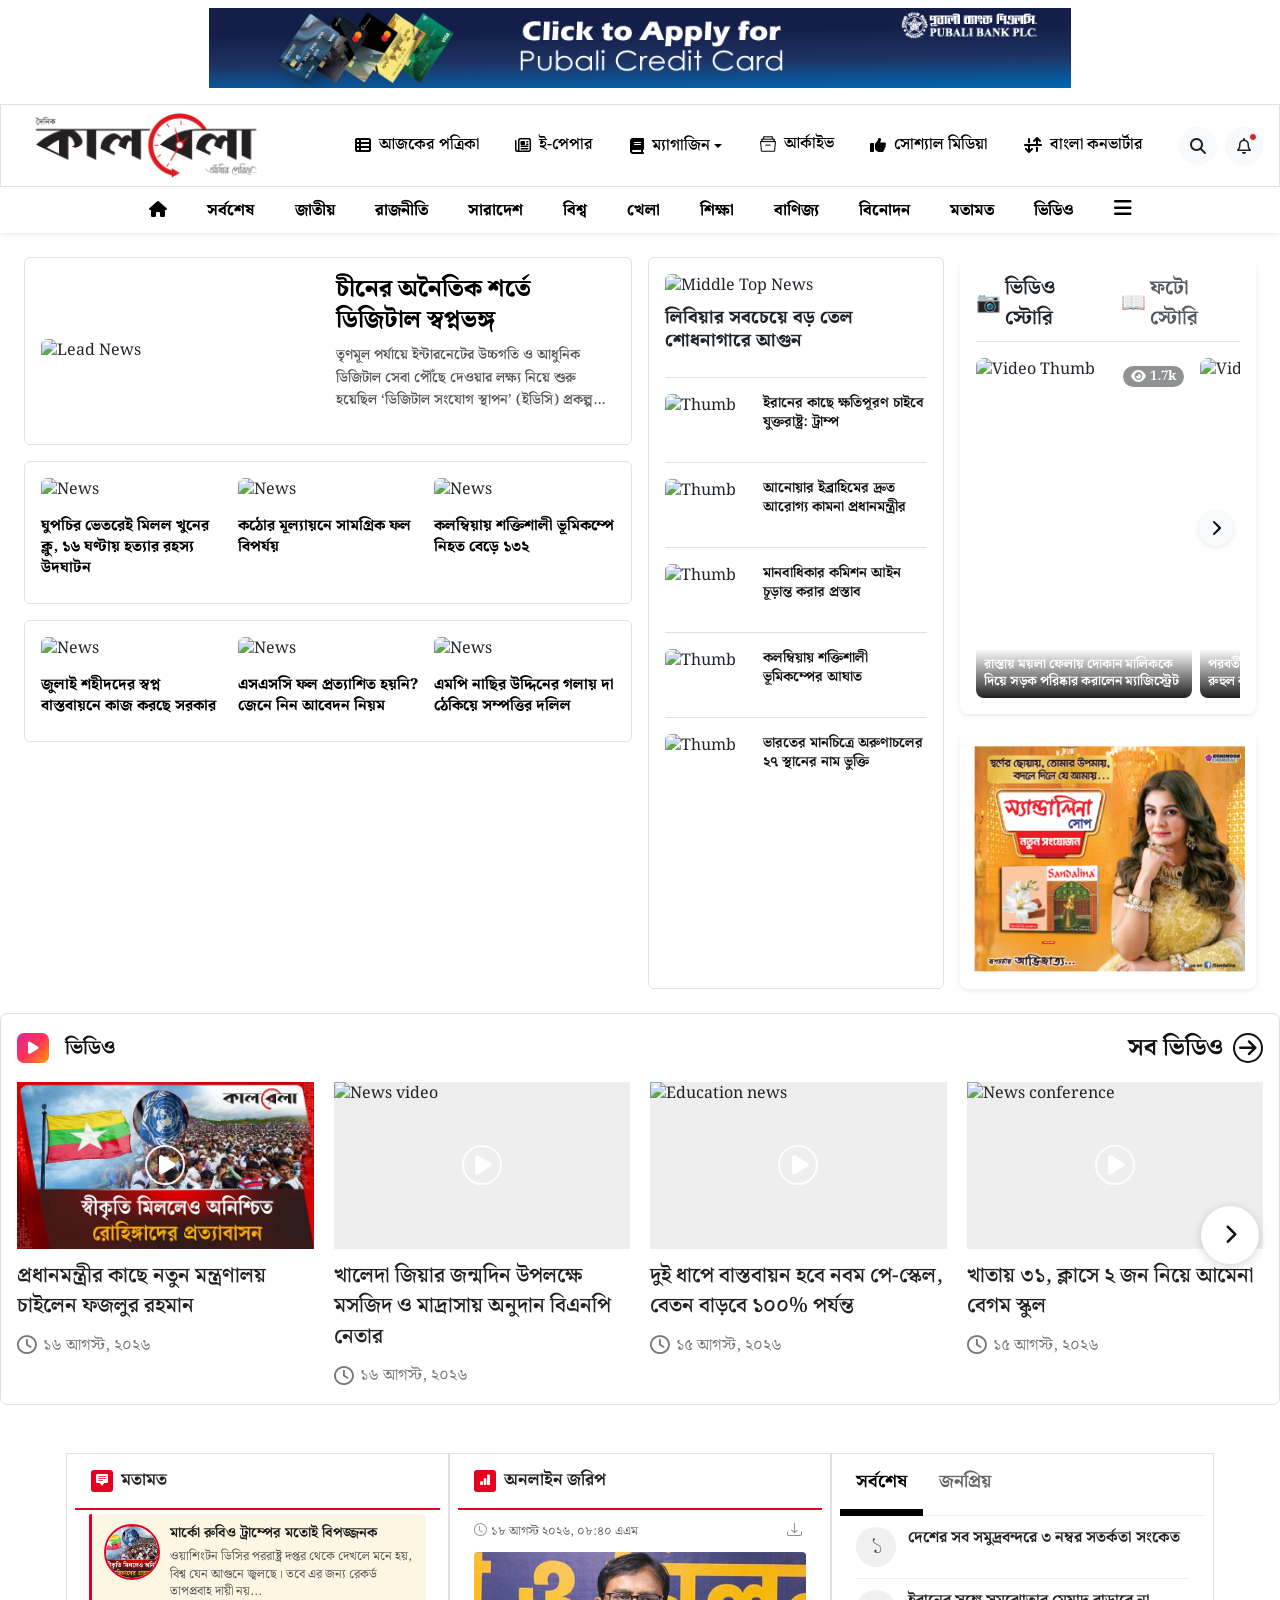
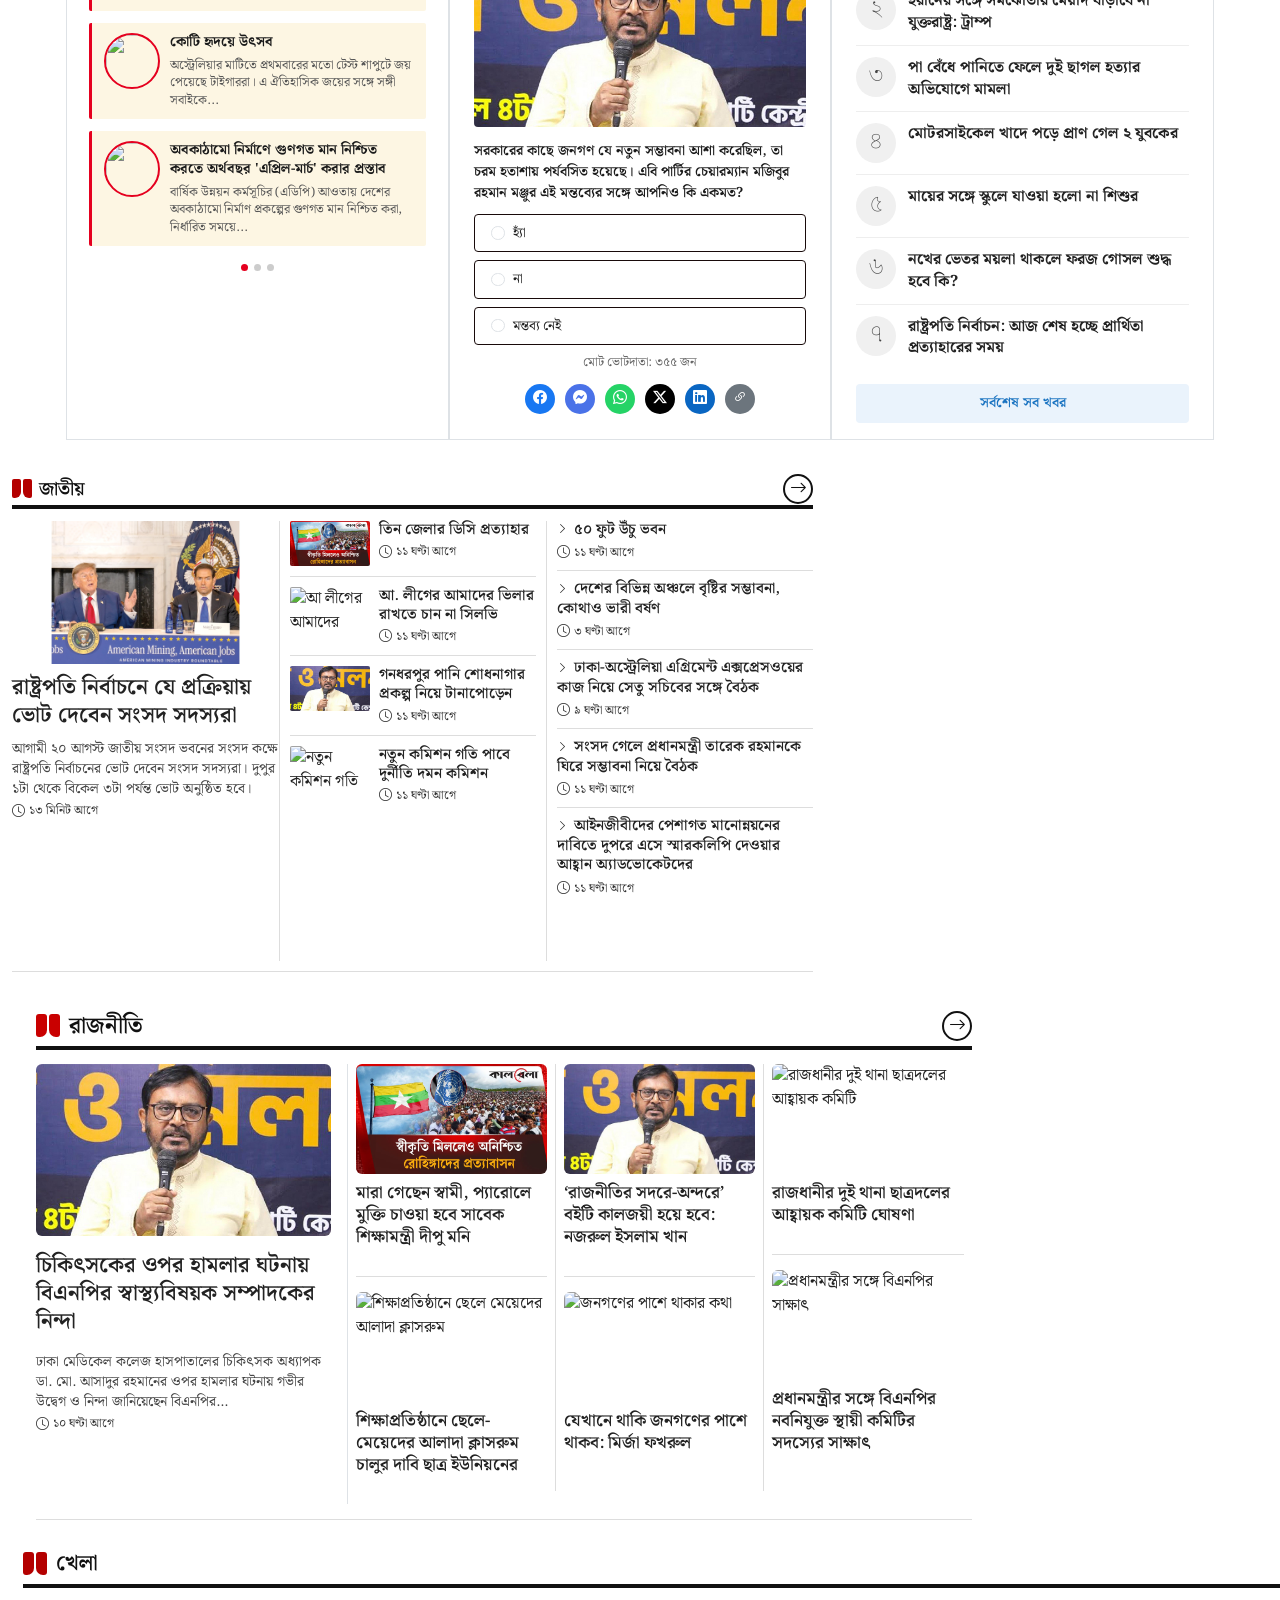
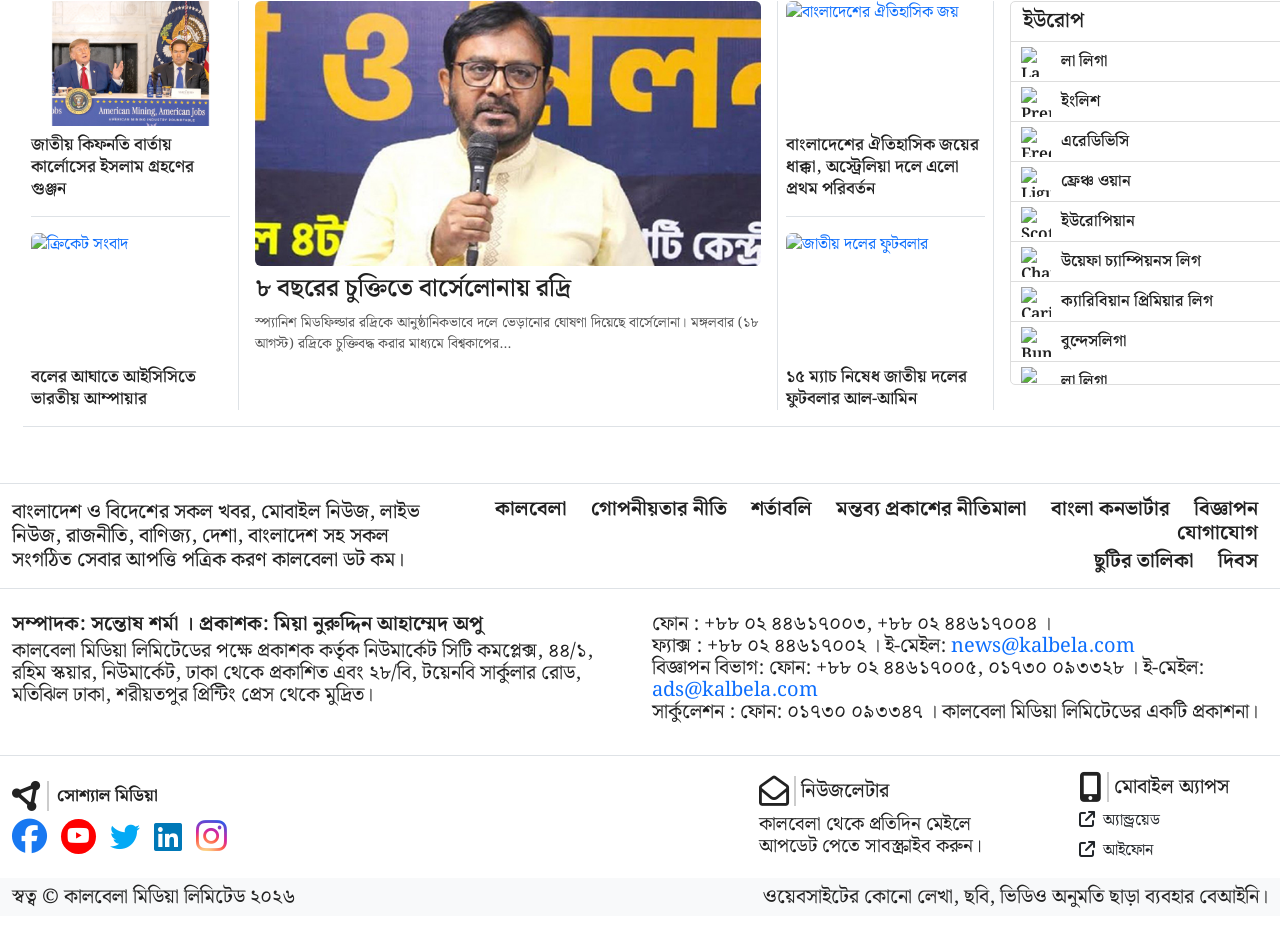
==== index.html @ a86db55c "Add initial Kalbela News project" ====
<!doctype html>
<html lang="bn" data-bs-theme="light">

<head>
    <title>কালবেলা | বিডি নিউজ | বাংলা নিউজ</title>
    <meta charset="utf-8" />
    <meta name="viewport" content="width=device-width, initial-scale=1" />

    <!-- Google Fonts: Noto Serif Bengali -->
    <link rel="preconnect" href="https://fonts.googleapis.com">
    <link rel="preconnect" href="https://fonts.gstatic.com" crossorigin>
    <link href="https://fonts.googleapis.com/css2?family=Noto+Serif+Bengali:wght@400;600;700;800&display=swap"
        rel="stylesheet">

    <!-- Bootstrap CSS v5.3.3 -->
    <link href="https://cdn.jsdelivr.net/npm/bootstrap@5.3.3/dist/css/bootstrap.min.css" rel="stylesheet" />

    <!-- Font Awesome Icons -->
    <link rel="stylesheet" href="https://cdnjs.cloudflare.com/ajax/libs/font-awesome/6.7.2/css/all.min.css">

    <!-- Stylesheet CSS -->
    <link rel="stylesheet" href="style.css">

    <!-- Bootstrap Icons CDN -->
    <link rel="stylesheet" href="https://cdn.jsdelivr.net/npm/bootstrap-icons@1.13.1/font/bootstrap-icons.min.css" />

    <!-- favicon -->
    <link rel="shortcut icon" href="asset/icons/Untitled.ico" type="image/x-icon">

</head>

<body>

    <!-- for ad -->

    <!-- Added the 'sticky-top-ad' custom class to your container -->
    <div class="showTopAd container-fluid sticky-top-ad border-bottom">
        <div class="mb-2 py-2 text-center top-add">
            <div
                style="width: 100%; height: 80px; display: flex; justify-content: center; align-items: center; overflow: hidden;">
                <img src="asset/img/topAd.jpg" alt="Advertisement"
                    style="max-width: 100%; max-height: 100%; object-fit: contain;">
            </div>
        </div>
    </div>

    <style>
        /* CSS to keep the section stuck at the top while scrolling */
        .sticky-top-ad {
            position: fixed;
            /* Forces the element to stay in place relative to the screen */
            top: 0;
            /* Aligns it perfectly to the very top edge */
            left: 0;
            /* Ensures it aligns to the left edge */
            width: 100%;
            /* Spans the full width of the viewport */
            z-index: 1050;
            /* Ensures it floats safely above menus and other web content */
            background-color: #ffffff;
            /* Prevents text underneath from bleeding through */
        }

        /* Optional: Add this layout adjustment to your main body/content wrapper 
   so the fixed ad doesn't accidentally cover up your logo or main navigation menu */
        body {
            padding-top: 96px;
            /* Match the approximate total height of the ad container */
        }
    </style>


    <!-- Header Section (Previous code) -->
    <!-- <header class="main-header border-top border-bottom">
        <div class="container-fluid px-3 py-2">
            <div class="d-flex align-items-center justify-content-between">
                <div class="pageLogo">
                    <a href="index.html"><img src="asset/logos/logo.png" alt="কালবেলা" class="img-fluid logo-img"></a>
                </div>
                <div class="topNavLinks align-items-center">
                    <ul class="nav d-flex align-items-center gap-4">
                        <li><a class="topLink" href="#"><i class="fa-solid fa-list-check me-1"></i> আজকের পত্রিকা</a></li>
                        <li><a class="topLink" href="#" target="_blank"><i class="fa-regular fa-newspaper me-1"></i> ই-পেপার</a></li>
                        <li class="dropdown">
                            <a class="topLink dropdown-toggle" href="#" id="magDropdown" data-bs-toggle="dropdown"><i class="fa-solid fa-book-open me-1"></i> ম্যাগাজিন</a>
                            <ul class="dropdown-menu shadow-sm">
                                <li><a class="dropdown-item" href="#">ঈদ সংখ্যা ২০২৬</a></li>
                            </ul>
                        </li>
                        <li><a class="topLink" href="/archive"><i class="fa-solid fa-box-archive me-1"></i> আর্কাইভ</a></li>
                        <li><a class="topLink" href="#"><i class="fa-solid fa-thumbs-up me-1"></i> সোশ্যাল মিডিয়া</a></li>
                        <li><a class="topLink" href="#"><i class="fa-solid fa-arrow-right-arrow-left me-1"></i> বাংলা কনভার্টার</a></li>
                    </ul>
                </div>
                <div class="headerIcons d-flex align-items-center gap-2">
                    <button class="iconBtn"><i class="fa-solid fa-magnifying-glass"></i></button>
                    <div class="notifyWrap position-relative">
                        <button class="iconBtn"><i class="fa-regular fa-bell"></i><span class="notifyDot"></span></button>
                    </div>
                </div>
            </div>
        </div>


    </header> -->

    <header class="bg-white border" id="minherder">
        <div class="container-fluid d-flex align-items-center pt-3 py-2 px-3">

            <div class="pageLogo ms-1 me-5">
                <a href="index.html" class="d-block">
                    <img src="asset/logos/logo.png" alt="pagelogo">
                </a>
            </div>

            <div class="navItem flex-grow-1">
                <ul
                    class="d-flex flex-wrap justify-content-evenly align-items-center gap-4 list-unstyled mb-0 ms-4 me-4">
                    <li>
                        <a aria-label="আজকের পত্রিকা" href=""
                            class="d-inline-flex align-items-center fw-semibold text-dark text-decoration-none topLink">
                            <i class="fa-sharp fa-solid fa-table-list me-2"></i> আজকের পত্রিকা
                        </a>
                    </li>
                    <li>
                        <a aria-label="ই-পেপার " href="" target="_blank"
                            class="d-inline-flex align-items-center fw-semibold text-dark text-decoration-none topLink">
                            <i class="fa-regular fa-newspaper me-2"></i>ই-পেপার
                        </a>
                    </li>
                    <li class="dropdown">
                        <!-- dropdown btn -->
                        <button
                            class="btn btn-link dropdown-toggle d-inline-flex align-items-center fw-semibold text-dark text-decoration-none p-0 topLink"
                            type="button" id="megazinDropdown" data-bs-toggle="dropdown" aria-expanded="false">
                            <i class="fa-solid fa-book me-2"></i>ম্যাগাজিন
                        </button>

                        <!-- dropdown -->
                        <ul class="dropdown-menu" aria-labelledby="megazinDropdown">
                            <li><a class="dropdown-item" href="" target="_blank">ঈদ সংখ্যা ২০২৬</a></li>
                            <li><a class="dropdown-item" href="" target="_blank">ঈদ আনন্দ ২০২৬</a></li>
                            <li><a class="dropdown-item" href="" target="_blank">ঈদ আনন্দ ২০২৫</a></li>
                            <li><a class="dropdown-item" href="" target="_blank">স্বাস্থ্য সংখ্যা ২০২৫</a></li>
                            <li><a class="dropdown-item" href="" target="_blank">ঈদ সংখ্যা ২০২৫</a></li>
                            <li><a class="dropdown-item" href="" target="_blank">ঈদ আনন্দ ২০২৪</a></li>
                            <li><a class="dropdown-item" href="" target="_blank">ঈদ সংখ্যা ২০২৪</a></li>
                            <li><a class="dropdown-item" href="" target="_blank">ঈদ সংখ্যা ২০২৩</a></li>
                            <li><a class="dropdown-item" href="" target="_blank">সারাবেলা ম্যাগাজিন</a></li>
                            <li><a class="dropdown-item" href="" target="_blank">টি ২০ ম্যাগাজিন</a></li>
                            <li><a class="dropdown-item" href="" target="_blank">ফ্রি হিট</a></li>
                            <li><a class="dropdown-item" href="" target="_blank">ফ্রি কিক</a></li>
                        </ul>
                    </li>

                    <li>
                        <a aria-label="আর্কাইভ" href=""
                            class="d-inline-flex align-items-center fw-semibold text-dark text-decoration-none topLink">
                            <img width="16" src="/asset/icons/archive.webp" class="me-2" alt="archive" />আর্কাইভ
                        </a>
                    </li>
                    <li>
                        <a href="" aria-label="সোশ্যাল মিডিয়া"
                            class="d-inline-flex align-items-center fw-semibold text-dark text-decoration-none topLink">
                            <i class="fa-solid fa-thumbs-up me-2"></i>সোশ্যাল মিডিয়া
                        </a>
                    </li>
                    <li>
                        <a href=""
                            class="d-inline-flex align-items-center fw-semibold text-dark text-decoration-none topLink">
                            <i class="fa-solid fa-arrow-down-up-across-line me-2"></i>বাংলা কনভার্টার
                        </a>
                    </li>
                </ul>
            </div>

            <div class="icons d-flex align-items-center gap-2 ms-auto">
                <!-- Search Button -->
                <span class="iconBtn d-flex align-items-center justify-content-center rounded-circle bg-light"
                    style="width:38px;height:38px;cursor:pointer;">
                    <i class="fa-solid fa-magnifying-glass"></i>
                </span>

                <!-- Notification Bell Wrapper -->
                <div class="notifyWrap position-relative">
                    <samp
                        class="iconBtn position-relative d-flex align-items-center justify-content-center rounded-circle bg-light"
                        style="width:38px;height:38px;cursor:pointer;">
                        <i class="fa-regular fa-bell"></i>
                        <span class="notifyDot"></span>
                    </samp>

                    <!-- Hover Notification Dropdown Panel -->
                    <div class="notifyPanel">
                        <div class="notifyInner">
                            <ul class="list-unstyled mb-0">
                                <li class="notifyItem">
                                    <a href="#" class="text-dark text-decoration-none">
                                        <p class="fw-bold mb-1">রোববার চট্টগ্রাম বিশ্ববিদ্যালয়ের সব পরীক্ষা স্থগিত,
                                            ক্লাস চলবে</p>
                                        <span class="notifyMeta"><i class="fa-regular fa-clock me-1"></i>১১ জুলাই,
                                            ২০২৬</span>
                                    </a>
                                </li>
                                <li class="notifyItem">
                                    <a href="#" class="text-dark text-decoration-none">
                                        <p class="fw-bold mb-1">টানা বৃষ্টিতে চট্টগ্রামে পাহাড়ধসের শঙ্কা, প্রশাসনের
                                            মাইকিং</p>
                                        <span class="notifyMeta"><i class="fa-regular fa-clock me-1"></i>০৬ জুলাই,
                                            ২০২৬</span>
                                    </a>
                                </li>
                                <li class="notifyItem">
                                    <a href="#" class="text-dark text-decoration-none">
                                        <p class="fw-bold mb-1">কক্সবাজারে পৌঁছেছেন প্রধানমন্ত্রী তারেক রহমান</p>
                                        <span class="notifyMeta"><i class="fa-regular fa-clock me-1"></i>১৩ জুন,
                                            ২০২৬</span>
                                    </a>
                                </li>
                                <li class="notifyItem">
                                    <a href="#" class="text-dark text-decoration-none">
                                        <p class="fw-bold mb-1">ঈদের ছুটি শেষে ঢাকায় ফিরছেন নগরবাসী</p>
                                        <span class="notifyMeta"><i class="fa-regular fa-clock me-1"></i>৩১ মে,
                                            ২০২৬</span>
                                    </a>
                                </li>
                                <li class="notifyItem">
                                    <a href="#" class="text-dark text-decoration-none">
                                        <p class="fw-bold mb-1">জিয়াউর রহমানের সমাধিতে শ্রদ্ধা জানালেন প্রধানমন্ত্রী
                                        </p>
                                        <span class="notifyMeta"><i class="fa-regular fa-clock me-1"></i>৩০ মে,
                                            ২০২৬</span>
                                    </a>
                                </li>
                            </ul>
                        </div>
                    </div>
                </div>
            </div>

        </div>
    </header>


    <!--catagory nav  -->

    <div class="categoryNav bg-white ">
        <div class="container-fluid mb-4 shadow-sm">
            <nav class="navbar navbar-expand-lg p-0">
                <div class="collapse navbar-collapse show justify-content-center">
                    <ul class="navbar-nav align-items-center flex-row flex-wrap justify-content-evenly py-1 gap-4">
                        <li class="nav-item"><a class="catLink nav-link px-2" href="#"><i
                                    class="fa-solid fa-house"></i></a></li>
                        <li class="nav-item"><a class="catLink nav-link px-2" href="#">সর্বশেষ</a></li>
                        <li class="nav-item"><a class="catLink nav-link px-2" href="#">জাতীয়</a></li>
                        <li class="nav-item"><a class="catLink nav-link px-2" href="#">রাজনীতি</a></li>
                        <li class="nav-item"><a class="catLink nav-link px-2" href="#">সারাদেশ</a></li>
                        <li class="nav-item"><a class="catLink nav-link px-2" href="#">বিশ্ব</a></li>
                        <li class="nav-item"><a class="catLink nav-link px-2" href="#">খেলা</a></li>
                        <li class="nav-item"><a class="catLink nav-link px-2" href="#">শিক্ষা</a></li>
                        <li class="nav-item"><a class="catLink nav-link px-2" href="#">বাণিজ্য</a></li>
                        <li class="nav-item"><a class="catLink nav-link px-2" href="#">বিনোদন</a></li>
                        <li class="nav-item"><a class="catLink nav-link px-2" href="#">মতামত</a></li>
                        <li class="nav-item"><a class="catLink nav-link px-2" href="#">ভিডিও</a></li>

                        <!-- =================================
                         MORE / MEGA MENU
                    ================================== -->

                        <li class="nav-item2 megaMenuParent fw-bold">

                            <a class="catLink2 nav-link2 px-2 text-black" href="#" aria-label="More categories">

                                <i class="fa-solid fa-bars fs-5"></i>

                            </a>


                            <!-- ==============================
                             MEGA MENU
                        ================================= -->

                            <div class="megaMenu bg-white shadow-lg border rounded-0">

                                <div class="container-fluid px-4 py-4">

                                    <!-- Date -->
                                    <div class="border-bottom pb-3 mb-4">

                                        <p class="mb-0 fw-semibold text-dark">
                                            সোমবার, ১০ আগস্ট ২০২৬, ২৬ শ্রাবণ ১৪৩৩
                                        </p>

                                    </div>


                                    <!-- ==========================
                                     MENU COLUMNS
                                =========================== -->

                                    <div class="row g-4">


                                        <!-- Column 1 -->
                                        <div class="col-6 col-md">

                                            <ul class="list-unstyled mb-0 fw-bold">

                                                <li class="mb-3">
                                                    <a href="#" class="megaLink fw-bold text-dark text-decoration-none">
                                                        সর্বশেষ
                                                    </a>
                                                </li>

                                                <li class="mb-2">
                                                    <a href="#" class="megaLink text-dark text-decoration-none">
                                                        বাণিজ্য
                                                    </a>
                                                </li>

                                                <li class="mb-2">
                                                    <a href="#" class="megaLink text-dark text-decoration-none">
                                                        রাজধানী
                                                    </a>
                                                </li>

                                                <li class="mb-2">
                                                    <a href="#" class="megaLink text-dark text-decoration-none">
                                                        নারী-শিশু
                                                    </a>
                                                </li>

                                                <li>
                                                    <a href="#" class="megaLink text-dark text-decoration-none">
                                                        রম্যবেলা
                                                    </a>
                                                </li>

                                            </ul>

                                        </div>


                                        <!-- Column 2 -->
                                        <div class="col-6 col-md">

                                            <ul class="list-unstyled mb-0">

                                                <li class="mb-3">
                                                    <a href="#" class="megaLink fw-bold text-dark text-decoration-none">
                                                        জাতীয়
                                                    </a>
                                                </li>

                                                <li class="mb-2">
                                                    <a href="#" class="megaLink text-dark text-decoration-none">
                                                        বিনোদন
                                                    </a>
                                                </li>

                                                <li class="mb-2">
                                                    <a href="#" class="megaLink text-dark text-decoration-none">
                                                        শিল্প-সাহিত্য
                                                    </a>
                                                </li>

                                                <li class="mb-2">
                                                    <a href="#" class="megaLink text-dark text-decoration-none">
                                                        আইন ও পরামর্শ
                                                    </a>
                                                </li>

                                                <li>
                                                    <a href="#" class="megaLink text-dark text-decoration-none">
                                                        নির্বাচন
                                                    </a>
                                                </li>

                                            </ul>

                                        </div>


                                        <!-- Column 3 -->
                                        <div class="col-6 col-md">

                                            <ul class="list-unstyled mb-0">

                                                <li class="mb-3">
                                                    <a href="#" class="megaLink fw-bold text-dark text-decoration-none">
                                                        রাজনীতি
                                                    </a>
                                                </li>

                                                <li class="mb-2">
                                                    <a href="#" class="megaLink text-dark text-decoration-none">
                                                        মতামত
                                                    </a>
                                                </li>

                                                <li class="mb-2">
                                                    <a href="#" class="megaLink text-dark text-decoration-none">
                                                        প্রবাস
                                                    </a>
                                                </li>

                                                <li class="mb-2">
                                                    <a href="#" class="megaLink text-dark text-decoration-none">
                                                        সোশ্যাল মিডিয়া
                                                    </a>
                                                </li>

                                                <li>
                                                    <a href="#" class="megaLink text-dark text-decoration-none">
                                                        অডিও
                                                    </a>
                                                </li>

                                            </ul>

                                        </div>


                                        <!-- Column 4 -->
                                        <div class="col-6 col-md">

                                            <ul class="list-unstyled mb-0">

                                                <li class="mb-3">
                                                    <a href="#" class="megaLink fw-bold text-dark text-decoration-none">
                                                        সারাদেশ
                                                    </a>
                                                </li>

                                                <li class="mb-2">
                                                    <a href="#" class="megaLink text-dark text-decoration-none">
                                                        আইন-আদালত
                                                    </a>
                                                </li>

                                                <li class="mb-2">
                                                    <a href="#" class="megaLink text-dark text-decoration-none">
                                                        প্রযুক্তি
                                                    </a>
                                                </li>

                                                <li>
                                                    <a href="#" class="megaLink text-dark text-decoration-none">
                                                        বিচিত্র
                                                    </a>
                                                </li>

                                            </ul>

                                        </div>


                                        <!-- Column 5 -->
                                        <div class="col-6 col-md">

                                            <ul class="list-unstyled mb-0">

                                                <li class="mb-3">
                                                    <a href="#" class="megaLink fw-bold text-dark text-decoration-none">
                                                        বিশ্ব
                                                    </a>
                                                </li>

                                                <li class="mb-2">
                                                    <a href="#" class="megaLink text-dark text-decoration-none">
                                                        অপরাধ
                                                    </a>
                                                </li>

                                                <li class="mb-2">
                                                    <a href="#" class="megaLink text-dark text-decoration-none">
                                                        চাকরি
                                                    </a>
                                                </li>

                                                <li>
                                                    <a href="#" class="megaLink text-dark text-decoration-none">
                                                        কর্পোরেট
                                                    </a>
                                                </li>

                                            </ul>

                                        </div>


                                        <!-- Column 6 -->
                                        <div class="col-6 col-md">

                                            <ul class="list-unstyled mb-0">

                                                <li class="mb-3">
                                                    <a href="#" class="megaLink fw-bold text-dark text-decoration-none">
                                                        খেলা
                                                    </a>
                                                </li>

                                                <li class="mb-2">
                                                    <a href="#" class="megaLink text-dark text-decoration-none">
                                                        স্বাস্থ্য
                                                    </a>
                                                </li>

                                                <li class="mb-2">
                                                    <a href="#" class="megaLink text-dark text-decoration-none">
                                                        চট্টগ্রাম সারাবেলা
                                                    </a>
                                                </li>

                                                <li>
                                                    <a href="#" class="megaLink text-dark text-decoration-none">
                                                        পরিবেশ ও জলবায়ু
                                                    </a>
                                                </li>

                                            </ul>

                                        </div>


                                        <!-- Column 7 -->
                                        <div class="col-6 col-md">

                                            <ul class="list-unstyled mb-0">

                                                <li class="mb-3">
                                                    <a href="#" class="megaLink fw-bold text-dark text-decoration-none">
                                                        শিক্ষা
                                                    </a>
                                                </li>

                                                <li class="mb-2">
                                                    <a href="#" class="megaLink text-dark text-decoration-none">
                                                        ধর্ম
                                                    </a>
                                                </li>

                                                <li class="mb-2">
                                                    <a href="#" class="megaLink text-dark text-decoration-none">
                                                        লাইফস্টাইল
                                                    </a>
                                                </li>

                                                <li>
                                                    <a href="#" class="megaLink text-dark text-decoration-none">
                                                        পিএসআই
                                                    </a>
                                                </li>

                                            </ul>

                                        </div>

                                    </div>


                                    <!-- ==========================
                                     BOTTOM LINKS
                                =========================== -->

                                    <div class="border-top pt-3 mt-4">

                                        <div class="d-flex justify-content-center align-items-center flex-wrap gap-4">

                                            <a href="#"
                                                class="megaBottomLink d-inline-flex align-items-center text-dark text-decoration-none fw-semibold">

                                                <i class="fa-solid fa-circle-play me-2 iconPink"></i>

                                                ভিডিও স্টোরি

                                            </a>


                                            <a href="#"
                                                class="megaBottomLink d-inline-flex align-items-center text-dark text-decoration-none fw-semibold">

                                                <i class="fa-solid fa-book-open me-2 iconBlue"></i>

                                                ফটো স্টোরি

                                            </a>


                                            <a href="#"
                                                class="megaBottomLink d-inline-flex align-items-center text-dark text-decoration-none fw-semibold">

                                                <i class="fa-regular fa-image me-2 iconRed"></i>

                                                ফটোগ্যালারি

                                            </a>


                                            <a href="#"
                                                class="megaBottomLink d-inline-flex align-items-center text-dark text-decoration-none fw-semibold">

                                                <i class="fa-solid fa-photo-film me-2 iconRed"></i>

                                                ভিডিও গ্যালারি

                                            </a>


                                            <a href="#"
                                                class="megaBottomLink d-inline-flex align-items-center text-dark text-decoration-none fw-semibold">

                                                <i class="fa-solid fa-wave-square me-2 iconOrange"></i>

                                                অডিও

                                            </a>

                                        </div>

                                    </div>

                                </div>

                            </div>

                        </li>
                    </ul>


                </div>
            </nav>
        </div>
    </div>

    <!--
    
    Main Grid Content Section 
    
    
    -->
    <main class=" bg-white">
        <div class="container-fluid px-lg-4 px-2">
            <div class="row g-3">

                <!-- LEFT COLUMN (6 Grid Columns) -->
                <div class="col-lg-6">

                    <!-- Top Featured Main Story Box -->
                    <div class="card card-custom p-3 mb-3">
                        <div class="row align-items-center g-3">
                            <div class="col-md-6">
                                <img src="https://picsum.photos/400/300?random=1" alt="Lead News"
                                    class="img-fluid rounded">
                            </div>
                            <div class="col-md-6">
                                <h2 class="main-lead-title">চীনের অনৈতিক শর্তে ডিজিটাল স্বপ্নভঙ্গ</h2>
                                <p class="lead-excerpt mt-2">
                                    তৃণমূল পর্যায়ে ইন্টারনেটের উচ্চগতি ও আধুনিক ডিজিটাল সেবা পৌঁছে দেওয়ার লক্ষ্য নিয়ে
                                    শুরু হয়েছিল ‘ডিজিটাল সংযোগ স্থাপন’ (ইডিসি) প্রকল্প...
                                </p>
                            </div>
                        </div>
                    </div>

                    <!-- Row 1: 3 Column Small News Cards -->
                    <div class="card card-custom p-3 mb-3">
                        <div class="row g-3">
                            <div class="col-md-4 col-6">
                                <div class="news-card">
                                    <img src="https://picsum.photos/300/180?random=2" alt="News"
                                        class="img-fluid rounded mb-2">
                                    <h3 class="news-title-sm">ঘুপচির ভেতরেই মিলল খুনের ক্লু, ১৬ ঘণ্টায় হত্যার রহস্য
                                        উদঘাটন</h3>
                                </div>
                            </div>
                            <div class="col-md-4 col-6">
                                <div class="news-card">
                                    <img src="https://picsum.photos/300/180?random=3" alt="News"
                                        class="img-fluid rounded mb-2">
                                    <h3 class="news-title-sm">কঠোর মূল্যায়নে সামগ্রিক ফল বিপর্যয়</h3>
                                </div>
                            </div>
                            <div class="col-md-4 col-12">
                                <div class="news-card">
                                    <img src="https://picsum.photos/300/180?random=4" alt="News"
                                        class="img-fluid rounded mb-2">
                                    <h3 class="news-title-sm">কলম্বিয়ায় শক্তিশালী ভূমিকম্পে নিহত বেড়ে ১৩২</h3>
                                </div>
                            </div>
                        </div>
                    </div>

                    <!-- Row 2: 3 Column Small News Cards -->
                    <div class="card card-custom p-3">
                        <div class="row g-3">
                            <div class="col-md-4 col-6">
                                <div class="news-card">
                                    <img src="https://picsum.photos/300/180?random=5" alt="News"
                                        class="img-fluid rounded mb-2">
                                    <h3 class="news-title-sm">জুলাই শহীদদের স্বপ্ন বাস্তবায়নে কাজ করছে সরকার</h3>
                                </div>
                            </div>
                            <div class="col-md-4 col-6">
                                <div class="news-card">
                                    <img src="https://picsum.photos/300/180?random=6" alt="News"
                                        class="img-fluid rounded mb-2">
                                    <h3 class="news-title-sm">এসএসসি ফল প্রত্যাশিত হয়নি? জেনে নিন আবেদন নিয়ম</h3>
                                </div>
                            </div>
                            <div class="col-md-4 col-12">
                                <div class="news-card">
                                    <img src="https://picsum.photos/300/180?random=7" alt="News"
                                        class="img-fluid rounded mb-2">
                                    <h3 class="news-title-sm">এমপি নাছির উদ্দিনের গলায় দা ঠেকিয়ে সম্পত্তির দলিল</h3>
                                </div>
                            </div>
                        </div>
                    </div>

                </div>

                <!-- MIDDLE COLUMN (3 Grid Columns) -->
                <div class="col-lg-3 col-md-6">
                    <div class="card card-custom p-3 h-100">

                        <!-- Top Story in Middle Column -->
                        <div class="border-bottom pb-3 mb-3">
                            <img src="https://picsum.photos/400/220?random=8" alt="Middle Top News"
                                class="img-fluid rounded mb-2">
                            <h3 class="mid-lead-title">লিবিয়ার সবচেয়ে বড় তেল শোধনাগারে আগুন</h3>
                        </div>

                        <!-- Horizontal List News Items -->
                        <div class="list-news-wrapper d-flex flex-column gap-3">
                            <div class="d-flex gap-2 border-bottom pb-2">
                                <img src="https://picsum.photos/100/70?random=9" alt="Thumb" class="thumb-img rounded">
                                <h4 class="list-news-title">ইরানের কাছে ক্ষতিপূরণ চাইবে যুক্তরাষ্ট্র: ট্রাম্প</h4>
                            </div>
                            <div class="d-flex gap-2 border-bottom pb-2">
                                <img src="https://picsum.photos/100/70?random=10" alt="Thumb" class="thumb-img rounded">
                                <h4 class="list-news-title">আনোয়ার ইব্রাহিমের দ্রুত আরোগ্য কামনা প্রধানমন্ত্রীর</h4>
                            </div>
                            <div class="d-flex gap-2 border-bottom pb-2">
                                <img src="https://picsum.photos/100/70?random=11" alt="Thumb" class="thumb-img rounded">
                                <h4 class="list-news-title">মানবাধিকার কমিশন আইন চূড়ান্ত করার প্রস্তাব</h4>
                            </div>
                            <div class="d-flex gap-2 border-bottom pb-2">
                                <img src="https://picsum.photos/100/70?random=12" alt="Thumb" class="thumb-img rounded">
                                <h4 class="list-news-title">কলম্বিয়ায় শক্তিশালী ভূমিকম্পের আঘাত</h4>
                            </div>
                            <div class="d-flex gap-2">
                                <img src="https://picsum.photos/100/70?random=13" alt="Thumb" class="thumb-img rounded">
                                <h4 class="list-news-title">ভারতের মানচিত্রে অরুণাচলের ২৭ স্থানের নাম ভুক্তি</h4>
                            </div>
                        </div>

                    </div>
                </div>

                <!-- RIGHT COLUMN (Sidebar) -->
                <div class="col-lg-3 col-md-6">

                    <!-- Video/Photo Stories Card -->
                    <div class="card border-0 shadow-sm rounded-3 p-3 mb-3">

                        <!-- Header Tabs -->
                        <div class="d-flex align-items-center gap-3 border-bottom pb-2 mb-3">
                            <a href="#"
                                class="text-decoration-none fw-bold text-dark fs-5 d-flex align-items-center gap-1 active-story-tab">
                                <span class="story-tab-icon video-icon">📷</span> ভিডিও স্টোরি
                            </a>
                            <a href="#"
                                class="text-decoration-none fw-bold text-muted fs-5 d-flex align-items-center gap-1">
                                <span class="story-tab-icon photo-icon">📖</span> ফটো স্টোরি
                            </a>
                        </div>

                        <!-- Reel Carousel Wrapper -->
                        <div class="story-slider-wrapper position-relative overflow-hidden">

                            <!-- Cards Container -->
                            <div class="d-flex gap-2 story-slider-track" id="storySliderTrack">

                                <!-- Story Card 1 -->
                                <div class="story-card position-relative rounded-3 overflow-hidden flex-shrink-0">
                                    <img src="https://picsum.photos/300/500?random=14" alt="Video Thumb"
                                        class="w-100 h-100 object-fit-cover">

                                    <!-- View Counter Pill -->
                                    <span
                                        class="position-absolute top-0 end-0 m-2 badge bg-dark bg-opacity-50 rounded-pill d-flex align-items-center gap-1 px-2 py-1 fs-7">
                                        <i class="fa-solid fa-eye fs-7"></i> 1.7k
                                    </span>

                                    <!-- Center Play Button -->
                                    <div
                                        class="position-absolute top-50 start-50 translate-middle play-btn-circle d-flex align-items-center justify-content-center">
                                        <i class="fa-solid fa-play text-white fs-4 ms-1"></i>
                                    </div>

                                    <!-- Bottom Gradient Overlay & Title -->
                                    <div
                                        class="story-title-overlay position-absolute bottom-0 start-0 w-100 p-2 text-white">
                                        <p class="mb-0 fw-bold lh-sm fs-7">রাস্তায় ময়লা ফেলায় দোকান মালিককে দিয়ে
                                            সড়ক পরিষ্কার করালেন ম্যাজিস্ট্রেট</p>
                                    </div>
                                </div>

                                <!-- Story Card 2 -->
                                <div class="story-card position-relative rounded-3 overflow-hidden flex-shrink-0">
                                    <img src="https://picsum.photos/300/500?random=15" alt="Video Thumb"
                                        class="w-100 h-100 object-fit-cover">

                                    <span
                                        class="position-absolute top-0 end-0 m-2 badge bg-dark bg-opacity-50 rounded-pill d-flex align-items-center gap-1 px-2 py-1 fs-7">
                                        <i class="fa-solid fa-eye fs-7"></i> 5.4k
                                    </span>

                                    <div
                                        class="position-absolute top-50 start-50 translate-middle play-btn-circle d-flex align-items-center justify-content-center">
                                        <i class="fa-solid fa-play text-white fs-4 ms-1"></i>
                                    </div>

                                    <div
                                        class="story-title-overlay position-absolute bottom-0 start-0 w-100 p-2 text-white">
                                        <p class="mb-0 fw-bold lh-sm fs-7">পরবর্তী রাষ্ট্রপতি কে হবেন? যা জানালেন রুহুল
                                            কবির রিজভী</p>
                                    </div>
                                </div>

                                <!-- Story Card 3 -->
                                <div class="story-card position-relative rounded-3 overflow-hidden flex-shrink-0">
                                    <img src="https://picsum.photos/300/500?random=16" alt="Video Thumb"
                                        class="w-100 h-100 object-fit-cover">

                                    <span
                                        class="position-absolute top-0 end-0 m-2 badge bg-dark bg-opacity-50 rounded-pill d-flex align-items-center gap-1 px-2 py-1 fs-7">
                                        <i class="fa-solid fa-eye fs-7"></i> 7.4k
                                    </span>

                                    <div
                                        class="position-absolute top-50 start-50 translate-middle play-btn-circle d-flex align-items-center justify-content-center">
                                        <i class="fa-solid fa-play text-white fs-4 ms-1"></i>
                                    </div>

                                    <div
                                        class="story-title-overlay position-absolute bottom-0 start-0 w-100 p-2 text-white">
                                        <p class="mb-0 fw-bold lh-sm fs-7">এ জীবন পুলিশের</p>
                                    </div>
                                </div>

                            </div>

                            <!-- Floating Navigation Arrows -->
                            <button
                                class="btn btn-light rounded-circle shadow-sm story-nav-btn prev-btn position-absolute top-50 start-0 translate-middle-y d-none"
                                id="prevStoryBtn">
                                <i class="fa-solid fa-chevron-left"></i>
                            </button>
                            <button
                                class="btn btn-light rounded-circle shadow-sm story-nav-btn next-btn position-absolute top-50 end-0 translate-middle-y"
                                id="nextStoryBtn">
                                <i class="fa-solid fa-chevron-right"></i>
                            </button>
                        </div>
                    </div>

                    <!-- Sidebar Banner Ad Slot -->
                    <div class="card border-0 shadow-sm rounded-3 p-2 text-center">
                        <img src="/asset/img/Screenshot 2026-08-18 120521.png" alt="Sidebar Banner Ad"
                            class="img-fluid rounded w-100">
                    </div>

                </div>
            </div>
        </div>


        <!-- ==========================================================
     VIDEO SECTION
========================================================== -->

        <section class="video-section container-fluid px-3 py-3 my-4">


            <!-- ======================================================
         HEADER
    ======================================================= -->

            <div class="d-flex
                justify-content-between
                align-items-center
                mb-3">


                <!-- LEFT -->
                <div class="d-flex align-items-center gap-3">

                    <div class="video-title-icon">

                        <i class="fa-solid fa-play"></i>

                    </div>


                    <h2 class="video-title mb-0">
                        ভিডিও
                    </h2>

                </div>


                <!-- RIGHT -->
                <a href="#" class="all-video">

                    <span>
                        সব ভিডিও
                    </span>


                    <span class="all-video-arrow">

                        <i class="fa-solid fa-arrow-right fs-5"></i>

                    </span>

                </a>

            </div>



            <!-- ======================================================
         SLIDER
    ======================================================= -->

            <div class="video-slider">


                <!-- PREVIOUS BUTTON -->

                <button type="button" id="videoPrev" class="slider-button slider-prev" aria-label="Previous video">

                    <i class="fa-solid fa-chevron-left"></i>

                </button>



                <!-- ==================================================
             VIEWPORT
        =================================================== -->

                <div class="video-viewport">


                    <!-- =================================================
                 TRACK
            ================================================== -->

                    <div id="videoTrack" class="video-track">



                        <!-- ============================================
                     CARD 1
                ============================================= -->

                        <article class="video-card">

                            <div class="video-card-image">

                                <img src="asset/img/cover_photo-5724.webp" alt="Political news">


                                <button type="button" class="play-button">

                                    <i class="fa-solid fa-play"></i>

                                </button>

                            </div>


                            <h3 class="video-card-title">

                                প্রধানমন্ত্রীর কাছে নতুন মন্ত্রণালয়
                                চাইলেন ফজলুর রহমান

                            </h3>


                            <div class="video-time">

                                <i class="fa-regular fa-clock"></i>

                                <span>
                                    ১৬ আগস্ট, ২০২৬
                                </span>

                            </div>

                        </article>



                        <!-- ============================================
                     CARD 2
                ============================================= -->

                        <article class="video-card">

                            <div class="video-card-image">

                                <img src="https://images.unsplash.com/photo-1516321318423-f06f85e504b3?auto=format&fit=crop&w=1000&q=80"
                                    alt="News video">


                                <button type="button" class="play-button">

                                    <i class="fa-solid fa-play"></i>

                                </button>

                            </div>


                            <h3 class="video-card-title">

                                খালেদা জিয়ার জন্মদিন উপলক্ষে
                                মসজিদ ও মাদ্রাসায় অনুদান বিএনপি নেতার

                            </h3>


                            <div class="video-time">

                                <i class="fa-regular fa-clock"></i>

                                <span>
                                    ১৬ আগস্ট, ২০২৬
                                </span>

                            </div>

                        </article>



                        <!-- ============================================
                     CARD 3
                ============================================= -->

                        <article class="video-card">

                            <div class="video-card-image">

                                <img src="https://images.unsplash.com/photo-1546410531-bb4caa6b424d?auto=format&fit=crop&w=1000&q=80"
                                    alt="Education news">


                                <button type="button" class="play-button">

                                    <i class="fa-solid fa-play"></i>

                                </button>

                            </div>


                            <h3 class="video-card-title">

                                দুই ধাপে বাস্তবায়ন হবে নবম
                                পে-স্কেল, বেতন বাড়বে ১০০% পর্যন্ত

                            </h3>


                            <div class="video-time">

                                <i class="fa-regular fa-clock"></i>

                                <span>
                                    ১৫ আগস্ট, ২০২৬
                                </span>

                            </div>

                        </article>



                        <!-- ============================================
                     CARD 4
                ============================================= -->

                        <article class="video-card">

                            <div class="video-card-image">

                                <img src="https://images.unsplash.com/photo-1505664194779-8beaceb93744?auto=format&fit=crop&w=1000&q=80"
                                    alt="News conference">


                                <button type="button" class="play-button">

                                    <i class="fa-solid fa-play"></i>

                                </button>

                            </div>


                            <h3 class="video-card-title">

                                খাতায় ৩১, ক্লাসে ২ জন নিয়ে
                                আমেনা বেগম স্কুল

                            </h3>


                            <div class="video-time">

                                <i class="fa-regular fa-clock"></i>

                                <span>
                                    ১৫ আগস্ট, ২০২৬
                                </span>

                            </div>

                        </article>



                        <!-- ============================================
                     CARD 5
                ============================================= -->

                        <article class="video-card">

                            <div class="video-card-image">

                                <img src="https://images.unsplash.com/photo-1556761175-b413da4baf72?auto=format&fit=crop&w=1000&q=80"
                                    alt="Business news">


                                <button type="button" class="play-button">

                                    <i class="fa-solid fa-play"></i>

                                </button>

                            </div>


                            <h3 class="video-card-title">

                                দেশের অর্থনীতি নিয়ে গুরুত্বপূর্ণ
                                সিদ্ধান্ত জানালেন বিশেষজ্ঞরা

                            </h3>


                            <div class="video-time">

                                <i class="fa-regular fa-clock"></i>

                                <span>
                                    ১৪ আগস্ট, ২০২৬
                                </span>

                            </div>

                        </article>



                        <!-- ============================================
                     CARD 6
                ============================================= -->

                        <article class="video-card">

                            <div class="video-card-image">

                                <img src="https://images.unsplash.com/photo-1504711434969-e33886168f5c?auto=format&fit=crop&w=1000&q=80"
                                    alt="Breaking news">


                                <button type="button" class="play-button">

                                    <i class="fa-solid fa-play"></i>

                                </button>

                            </div>


                            <h3 class="video-card-title">

                                রাজধানীতে নতুন কর্মসূচির
                                ঘোষণা আসছে আজ

                            </h3>


                            <div class="video-time">

                                <i class="fa-regular fa-clock"></i>

                                <span>
                                    ১৪ আগস্ট, ২০২৬
                                </span>

                            </div>

                        </article>



                        <!-- ============================================
                     CARD 7
                ============================================= -->

                        <article class="video-card">

                            <div class="video-card-image">

                                <img src="https://images.unsplash.com/photo-1495020689067-958852a7765e?auto=format&fit=crop&w=1000&q=80"
                                    alt="Newspaper news">


                                <button type="button" class="play-button">

                                    <i class="fa-solid fa-play"></i>

                                </button>

                            </div>


                            <h3 class="video-card-title">

                                নতুন পরিকল্পনা নিয়ে সংবাদ
                                সম্মেলনে বিস্তারিত বক্তব্য

                            </h3>


                            <div class="video-time">

                                <i class="fa-regular fa-clock"></i>

                                <span>
                                    ১৩ আগস্ট, ২০২৬
                                </span>

                            </div>

                        </article>



                        <!-- ============================================
                     CARD 8
                ============================================= -->

                        <article class="video-card">

                            <div class="video-card-image">

                                <img src="https://images.unsplash.com/photo-1497366811353-6870744d04b2?auto=format&fit=crop&w=1000&q=80"
                                    alt="Office news">


                                <button type="button" class="play-button">

                                    <i class="fa-solid fa-play"></i>

                                </button>

                            </div>


                            <h3 class="video-card-title">

                                নতুন উদ্যোগ বাস্তবায়নে
                                কাজ শুরু করেছে কর্তৃপক্ষ

                            </h3>


                            <div class="video-time">

                                <i class="fa-regular fa-clock"></i>

                                <span>
                                    ১৩ আগস্ট, ২০২৬
                                </span>

                            </div>

                        </article>


                    </div>

                </div>



                <!-- NEXT BUTTON -->

                <button type="button" id="videoNext" class="slider-button slider-next" aria-label="Next video">

                    <i class="fa-solid fa-chevron-right"></i>

                </button>


            </div>

        </section>



        <div class="container py-4 d-flex justify-content-center g-2">
            <div class="row g-3">

                <!-- মতামত (Opinion) -->
                <div class="col-lg-4 border">
                    <div class="panel">
                        <div class="panel-header">
                            <span class="icon-box"><i class="bi bi-chat-square-text-fill"></i></span>
                            মতামত
                        </div>

                        <div id="opinionCarousel" class="carousel slide position-relative" data-bs-ride="false">
                            <div class="carousel-inner">

                                <!-- Slide 1 -->
                                <div class="carousel-item active">
                                    <div class="opinion-item">
                                        <img src="/asset/img/cover_photo-5724.webp" alt="">
                                        <div>
                                            <h6>মার্কো রুবিও ট্রাম্পের মতোই বিপজ্জনক</h6>
                                            <p>ওয়াশিংটন ডিসির পররাষ্ট্র দপ্তর থেকে দেখলে মনে হয়, বিশ্ব যেন আগুনে
                                                জ্বলছে। তবে এর জন্য রেকর্ড তাপপ্রবাহ দায়ী নয়...</p>
                                        </div>
                                    </div>
                                    <div class="opinion-item">
                                        <img src="https://placehold.co/56x56/e5001f/fff?text=%F0%9F%8F%86" alt="">
                                        <div>
                                            <h6>কোটি হৃদয়ে উৎসব</h6>
                                            <p>অস্ট্রেলিয়ার মাটিতে প্রথমবারের মতো টেস্ট শাপুটে জয় পেয়েছে টাইগাররা। এ
                                                ঐতিহাসিক জয়ের সঙ্গে সঙ্গী সবাইকে...</p>
                                        </div>
                                    </div>
                                    <div class="opinion-item">
                                        <img src="https://placehold.co/56x56/e5001f/fff?text=%F0%9F%8F%97" alt="">
                                        <div>
                                            <h6>অবকাঠামো নির্মাণে গুণগত মান নিশ্চিত করতে অর্থবছর 'এপ্রিল-মার্চ' করার
                                                প্রস্তাব</h6>
                                            <p>বার্ষিক উন্নয়ন কর্মসূচির (এডিপি) আওতায় দেশের অবকাঠামো নির্মাণ প্রকল্পের
                                                গুণগত মান নিশ্চিত করা, নির্ধারিত সময়ে...</p>
                                        </div>
                                    </div>
                                </div>

                                <!-- Slide 2 -->
                                <div class="carousel-item">
                                    <div class="opinion-item">
                                        <img src="https://placehold.co/56x56/e5001f/fff?text=%F0%9F%93%88" alt="">
                                        <div>
                                            <h6>রপ্তানি খাতে বৈচিত্র্য আনার এখনই সময়</h6>
                                            <p>একক পণ্যের ওপর নির্ভরতা দীর্ঘমেয়াদে ঝুঁকিপূর্ণ। নতুন বাজার ও নতুন পণ্যে
                                                বিনিয়োগ ছাড়া টেকসই প্রবৃদ্ধি সম্ভব নয়...</p>
                                        </div>
                                    </div>
                                    <div class="opinion-item">
                                        <img src="https://placehold.co/56x56/e5001f/fff?text=%F0%9F%8E%93" alt="">
                                        <div>
                                            <h6>শিক্ষার মান নিয়ে প্রশ্ন কেন থেকেই যাচ্ছে</h6>
                                            <p>পাঠ্যক্রম বদলালেও শ্রেণিকক্ষে শিক্ষার বাস্তব চিত্র খুব একটা বদলায়নি।
                                                শিক্ষক প্রশিক্ষণ ও অবকাঠামোতে জোর দেওয়া জরুরি...</p>
                                        </div>
                                    </div>
                                    <div class="opinion-item">
                                        <img src="https://placehold.co/56x56/e5001f/fff?text=%F0%9F%8C%A6" alt="">
                                        <div>
                                            <h6>জলবায়ু ঝুঁকি মোকাবিলায় স্থানীয় পরিকল্পনা জরুরি</h6>
                                            <p>উপকূলীয় এলাকায় বাড়ছে লবণাক্ততা ও নদীভাঙন। কেন্দ্রীয় নীতির পাশাপাশি
                                                স্থানীয় পর্যায়ে অভিযোজন পরিকল্পনা দরকার...</p>
                                        </div>
                                    </div>
                                </div>

                                <!-- Slide 3 -->
                                <div class="carousel-item">
                                    <div class="opinion-item">
                                        <img src="https://placehold.co/56x56/e5001f/fff?text=%F0%9F%9A%A6" alt="">
                                        <div>
                                            <h6>যানজট নিরসনে দরকার সমন্বিত পরিবহন নীতি</h6>
                                            <p>শুধু রাস্তা বাড়িয়ে যানজট কমানো যাবে না। গণপরিবহন ব্যবস্থাকে অগ্রাধিকার
                                                দিতে হবে সবার আগে...</p>
                                        </div>
                                    </div>
                                    <div class="opinion-item">
                                        <img src="https://placehold.co/56x56/e5001f/fff?text=%F0%9F%92%BB" alt="">
                                        <div>
                                            <h6>ডিজিটাল নিরাপত্তায় তরুণদের সচেতন করতে হবে এখনই</h6>
                                            <p>প্রতিনিয়ত বাড়ছে সাইবার প্রতারণার ঘটনা। পরিবার ও প্রতিষ্ঠান পর্যায়ে
                                                সচেতনতামূলক কার্যক্রম বাড়ানো প্রয়োজন...</p>
                                        </div>
                                    </div>
                                    <div class="opinion-item">
                                        <img src="https://placehold.co/56x56/e5001f/fff?text=%F0%9F%8C%BE" alt="">
                                        <div>
                                            <h6>কৃষিতে প্রযুক্তির ব্যবহার বাড়ানোর বিকল্প নেই</h6>
                                            <p>জলবায়ু পরিবর্তনের প্রভাবে ফলন অনিশ্চিত হয়ে উঠছে। আধুনিক প্রযুক্তি ছাড়া
                                                খাদ্য নিরাপত্তা নিশ্চিত করা কঠিন...</p>
                                        </div>
                                    </div>
                                </div>

                            </div>

                            <div class="carousel-indicators">
                                <button type="button" data-bs-target="#opinionCarousel" data-bs-slide-to="0"
                                    class="active"></button>
                                <button type="button" data-bs-target="#opinionCarousel" data-bs-slide-to="1"></button>
                                <button type="button" data-bs-target="#opinionCarousel" data-bs-slide-to="2"></button>
                            </div>
                        </div>
                    </div>
                </div>

                <!-- অনলাইন জরিপ (Online Survey) -->
                <div class="col-lg-4 border ">
                    <div class="panel">
                        <div class="panel-header">
                            <span class="icon-box"><i class="bi bi-bar-chart-fill"></i></span>
                            অনলাইন জরিপ
                        </div>

                        <div class="survey-meta">
                            <span><i class="bi bi-clock"></i>১৮ আগস্ট ২০২৬, ০৮:৪০ এএম</span>
                            <span class="survey-download"><i class="bi bi-download"></i></span>
                        </div>

                        <div class="survey-img-wrap">
                            <img src="/asset/img/photo-300.jpg" alt="survey">
                        </div>

                        <div class="survey-question">
                            সরকারের কাছে জনগণ যে নতুন সম্ভাবনা আশা করেছিল, তা চরম হতাশায় পর্যবসিত হয়েছে। এবি পার্টির
                            চেয়ারম্যান মজিবুর রহমান মঞ্জুর এই মন্তব্যের সঙ্গে আপনিও কি একমত?
                        </div>

                        <div class="survey-options">
                            <div class="form-check">
                                <input class="form-check-input" type="radio" name="surveyOption" id="opt1">
                                <label class="form-check-label w-100" for="opt1">হ্যাঁ</label>
                            </div>
                            <div class="form-check">
                                <input class="form-check-input" type="radio" name="surveyOption" id="opt2">
                                <label class="form-check-label w-100" for="opt2">না</label>
                            </div>
                            <div class="form-check">
                                <input class="form-check-input" type="radio" name="surveyOption" id="opt3">
                                <label class="form-check-label w-100" for="opt3">মন্তব্য নেই</label>
                            </div>
                        </div>

                        <div class="survey-total">মোট ভোটদাতা: ৩৫৫ জন</div>

                        <div class="survey-share">
                            <a href="#" class="sh-fb"><i class="bi bi-facebook"></i></a>
                            <a href="#" class="sh-msgr"><i class="bi bi-messenger"></i></a>
                            <a href="#" class="sh-wa"><i class="bi bi-whatsapp"></i></a>
                            <a href="#" class="sh-x"><i class="bi bi-twitter-x"></i></a>
                            <a href="#" class="sh-in"><i class="bi bi-linkedin"></i></a>
                            <a href="#" class="sh-cp"><i class="bi bi-link-45deg"></i></a>
                        </div>
                    </div>
                </div>

                <!-- সর্বশেষ / জনপ্রিয় (Latest / Popular) -->
                <div class="col-lg-4 border">
                    <div class="panel">
                        <ul class="nav nav-tabs nav-tabs-custom" id="newsTab" role="tablist">
                            <li class="nav-item" role="presentation">
                                <button class="nav-link active" id="latest-tab" data-bs-toggle="tab"
                                    data-bs-target="#latest-pane" type="button" role="tab">সর্বশেষ</button>
                            </li>
                            <li class="nav-item" role="presentation">
                                <button class="nav-link" id="popular-tab" data-bs-toggle="tab"
                                    data-bs-target="#popular-pane" type="button" role="tab">জনপ্রিয়</button>
                            </li>
                        </ul>

                        <div class="tab-content" id="newsTabContent">

                            <!-- সর্বশেষ -->
                            <div class="tab-pane fade show active" id="latest-pane" role="tabpanel">
                                <ul class="latest-list">
                                    <li>
                                        <span class="num-badge">১</span>
                                        <a href="#">দেশের সব সমুদ্রবন্দরে ৩ নম্বর সতর্কতা সংকেত</a>
                                    </li>
                                    <li>
                                        <span class="num-badge">২</span>
                                        <a href="#">ইরানের সঙ্গে সমঝোতার মেয়াদ বাড়াবে না যুক্তরাষ্ট্র: ট্রাম্প</a>
                                    </li>
                                    <li>
                                        <span class="num-badge">৩</span>
                                        <a href="#">পা বেঁধে পানিতে ফেলে দুই ছাগল হত্যার অভিযোগে মামলা</a>
                                    </li>
                                    <li>
                                        <span class="num-badge">৪</span>
                                        <a href="#">মোটরসাইকেল খাদে পড়ে প্রাণ গেল ২ যুবকের</a>
                                    </li>
                                    <li>
                                        <span class="num-badge">৫</span>
                                        <a href="#">মায়ের সঙ্গে স্কুলে যাওয়া হলো না শিশুর</a>
                                    </li>
                                    <li>
                                        <span class="num-badge">৬</span>
                                        <a href="#">নখের ভেতর ময়লা থাকলে ফরজ গোসল শুদ্ধ হবে কি?</a>
                                    </li>
                                    <li>
                                        <span class="num-badge">৭</span>
                                        <a href="#">রাষ্ট্রপতি নির্বাচন: আজ শেষ হচ্ছে প্রার্থিতা প্রত্যাহারের সময়</a>
                                    </li>
                                </ul>
                                <a href="#" class="all-news-btn">সর্বশেষ সব খবর</a>
                            </div>

                            <!-- জনপ্রিয় -->
                            <div class="tab-pane fade" id="popular-pane" role="tabpanel">
                                <ul class="latest-list">
                                    <li>
                                        <span class="num-badge ">১</span>
                                        <a href="#">ঢাকায় বৃষ্টির পূর্বাভাস, জলাবদ্ধতার শঙ্কা</a>

                                    </li>
                                    <li>
                                        <span class="num-badge ">২</span>
                                        <a href="#">সোনার দামে নতুন রেকর্ড, ভরিতে বাড়ল যত টাকা</a>

                                    </li>
                                    <li>
                                        <span class="num-badge ">৩</span>
                                        <a href="#">এইচএসসির ফল প্রকাশ, পাসের হার কত</a>

                                    </li>
                                    <li>
                                        <span class="num-badge ">৪</span>
                                        <a href="#">ডলারের বিপরীতে টাকার দরে বড় পরিবর্তন</a>

                                    </li>
                                    <li>
                                        <span class="num-badge ">৫</span>
                                        <a href="#">প্রিমিয়ার লিগে চমক দেখাল নতুন দল</a>

                                    </li>
                                    <li>
                                        <span class="num-badge ">৬</span>
                                        <a href="#">ঈদযাত্রায় টিকিট বিক্রি শুরু আজ থেকে</a>

                                    </li>
                                    <li>
                                        <span class="num-badge ">৭</span>
                                        <a href="#">নতুন মোবাইল ইন্টারনেট প্যাকেজ নীতিমালা ঘোষণা</a>

                                    </li>
                                </ul>
                                <a href="#" class="all-news-btn">জনপ্রিয় সব খবর</a>
                            </div>

                        </div>
                    </div>
                </div>

            </div>
        </div>

        <!-- ==========================================================
     national SECTION
========================================================== -->


        <section class="national-news-section">

            <div class="container-fluid news-wrapper">

                <div class="section-header">

                    <!-- Left: Section Name -->
                    <div class="section-title-wrapper">

                        <!-- Small Red Icon -->
                        <span class="national-icon">
                            <span></span>
                            <span></span>
                        </span>

                        <h2 class="section-title">জাতীয়</h2>

                    </div>

                    <!-- Right: Arrow -->
                    <a href="#" class="section-arrow">
                        <i class="bi bi-arrow-right"></i>
                    </a>

                </div>


                <!-- =================================================
                 NEWS CONTENT
                 
                 Bootstrap grid:
                 - News column 1 = 4/12
                 - News column 2 = 4/12
                 - News column 3 = 4/12
                 
                 The whole news area intentionally does NOT occupy
                 the full screen, leaving space on the right for
                 future advertisement.
            ================================================== -->

                <div class="news-content">

                    <div class="row g-0">


                        <!-- =================================================
                         COLUMN 1
                         One large news
                    ================================================== -->
                        <div class="col-4">

                            <article class="featured-news">

                                <!-- Image + Title are inside SAME link -->
                                <a href="#" class="news-link news-hover-group">

                                    <!-- Main Image -->
                                    <div class="featured-image">
                                        <img src="asset/img/image-319639.webp" alt="জাতীয় সংবাদ">
                                    </div>

                                    <!-- Main Title -->
                                    <h3 class="featured-title">
                                        রাষ্ট্রপতি নির্বাচনে যে প্রক্রিয়ায় ভোট দেবেন সংসদ সদস্যরা
                                    </h3>

                                </a>


                                <!-- Description -->
                                <p class="featured-description">
                                    আগামী ২০ আগস্ট জাতীয় সংসদ ভবনের সংসদ কক্ষে
                                    রাষ্ট্রপতি নির্বাচনের ভোট দেবেন সংসদ সদস্যরা।
                                    দুপুর ১টা থেকে বিকেল ৩টা পর্যন্ত ভোট অনুষ্ঠিত হবে।
                                </p>


                                <!-- Time -->
                                <div class="news-time">
                                    <i class="bi bi-clock"></i>
                                    <span>১৩ মিনিট আগে</span>
                                </div>

                            </article>

                        </div>



                        <!-- =================================================
                         COLUMN 2
                         Four news with image + title
                    ================================================== -->
                        <div class="col-lg-4 col-md-6">

                            <div class="middle-news-column">


                                <!-- NEWS 01 -->
                                <article class="small-news">

                                    <a href="#" class="news-link news-hover-group">

                                        <div class="small-news-image">
                                            <img src="asset/img/cover_photo-5724.webp" alt="তিন জেলার ডিসি প্রত্যাহার">
                                        </div>

                                        <div class="small-news-content">

                                            <h3 class="small-news-title">
                                                তিন জেলার ডিসি প্রত্যাহার
                                            </h3>

                                            <div class="news-time">
                                                <i class="bi bi-clock"></i>
                                                <span>১১ ঘণ্টা আগে</span>
                                            </div>

                                        </div>

                                    </a>

                                </article>


                                <!-- NEWS 02 -->
                                <article class="small-news">

                                    <a href="#" class="news-link news-hover-group">

                                        <div class="small-news-image">
                                            <img src="images/news-2.jpg" alt="আ লীগের আমাদের ভিলার রাখতে চান না সিলভি">
                                        </div>

                                        <div class="small-news-content">

                                            <h3 class="small-news-title">
                                                আ. লীগের আমাদের ভিলার রাখতে চান না সিলভি
                                            </h3>

                                            <div class="news-time">
                                                <i class="bi bi-clock"></i>
                                                <span>১১ ঘণ্টা আগে</span>
                                            </div>

                                        </div>

                                    </a>

                                </article>


                                <!-- NEWS 03 -->
                                <article class="small-news">

                                    <a href="#" class="news-link news-hover-group">

                                        <div class="small-news-image">
                                            <img src="asset/img/photo-300.jpg"
                                                alt="গণধরপুর পানি শোধনাগার প্রকল্প নিয়ে টানাপোড়েন">
                                        </div>

                                        <div class="small-news-content">

                                            <h3 class="small-news-title">
                                                গনধরপুর পানি শোধনাগার প্রকল্প নিয়ে টানাপোড়েন
                                            </h3>

                                            <div class="news-time">
                                                <i class="bi bi-clock"></i>
                                                <span>১১ ঘণ্টা আগে</span>
                                            </div>

                                        </div>

                                    </a>

                                </article>


                                <!-- NEWS 04 -->
                                <article class="small-news">

                                    <a href="#" class="news-link news-hover-group">

                                        <div class="small-news-image">
                                            <img src="images/news-4.jpg" alt="নতুন কমিশন গতি পাবে দুর্নীতি দমন কমিশন">
                                        </div>

                                        <div class="small-news-content">

                                            <h3 class="small-news-title">
                                                নতুন কমিশন গতি পাবে দুর্নীতি দমন কমিশন
                                            </h3>

                                            <div class="news-time">
                                                <i class="bi bi-clock"></i>
                                                <span>১১ ঘণ্টা আগে</span>
                                            </div>

                                        </div>

                                    </a>

                                </article>

                            </div>

                        </div>



                        <!-- =================================================
                         COLUMN 3
                         Five news - title only
                    ================================================== -->
                        <div class="col-lg-4 col-md-12">

                            <div class="right-news-column">


                                <!-- NEWS 01 -->
                                <article class="headline-news">

                                    <a href="#" class="headline-link">

                                        <h3 class="headline-title">
                                            <i class="bi bi-chevron-right"></i>
                                            ৫০ ফুট উঁচু ভবন
                                        </h3>

                                        <div class="news-time">
                                            <i class="bi bi-clock"></i>
                                            <span>১১ ঘণ্টা আগে</span>
                                        </div>

                                    </a>

                                </article>


                                <!-- NEWS 02 -->
                                <article class="headline-news">

                                    <a href="#" class="headline-link">

                                        <h3 class="headline-title">
                                            <i class="bi bi-chevron-right"></i>
                                            দেশের বিভিন্ন অঞ্চলে বৃষ্টির সম্ভাবনা, কোথাও ভারী বর্ষণ
                                        </h3>

                                        <div class="news-time">
                                            <i class="bi bi-clock"></i>
                                            <span>৩ ঘণ্টা আগে</span>
                                        </div>

                                    </a>

                                </article>


                                <!-- NEWS 03 -->
                                <article class="headline-news">

                                    <a href="#" class="headline-link">

                                        <h3 class="headline-title">
                                            <i class="bi bi-chevron-right"></i>
                                            ঢাকা-অস্ট্রেলিয়া এগ্রিমেন্ট এক্সপ্রেসওয়ের কাজ নিয়ে সেতু সচিবের সঙ্গে বৈঠক
                                        </h3>

                                        <div class="news-time">
                                            <i class="bi bi-clock"></i>
                                            <span>৯ ঘণ্টা আগে</span>
                                        </div>

                                    </a>

                                </article>


                                <!-- NEWS 04 -->
                                <article class="headline-news">

                                    <a href="#" class="headline-link">

                                        <h3 class="headline-title">
                                            <i class="bi bi-chevron-right"></i>
                                            সংসদ গেলে প্রধানমন্ত্রী তারেক রহমানকে ঘিরে সম্ভাবনা নিয়ে বৈঠক
                                        </h3>

                                        <div class="news-time">
                                            <i class="bi bi-clock"></i>
                                            <span>১১ ঘণ্টা আগে</span>
                                        </div>

                                    </a>

                                </article>


                                <!-- NEWS 05 -->
                                <article class="headline-news">

                                    <a href="#" class="headline-link">

                                        <h3 class="headline-title">
                                            <i class="bi bi-chevron-right"></i>
                                            আইনজীবীদের পেশাগত মানোন্নয়নের দাবিতে দুপরে এসে স্মারকলিপি দেওয়ার আহ্বান
                                            অ্যাডভোকেটদের
                                        </h3>

                                        <div class="news-time">
                                            <i class="bi bi-clock"></i>
                                            <span>১১ ঘণ্টা আগে</span>
                                        </div>

                                    </a>

                                </article>

                            </div>

                        </div>

                    </div>

                </div>

            </div>

        </section>


        <!-- =========================================================
         POLITICS NEWS SECTION
    ========================================================== -->

        <section class="politics-section container ms-4">

            <!-- Section Header -->
            <div class="politics-header d-flex align-items-center justify-content-between">

                <div class="d-flex align-items-center">

                    <span class="politics-icon me-2">
                        <span></span>
                        <span></span>
                    </span>

                    <h2 class="politics-title mb-0">
                        রাজনীতি
                    </h2>

                </div>

                <a href="#" class="section-arrow text-decoration-none">
                    <i class="bi bi-arrow-right"></i>
                </a>

            </div>


            <!-- News Area -->
            <div class="politics-news-area">

                <div class="row g-0">


                    <!-- =================================================
                 LEFT FEATURED NEWS
            ================================================== -->

                    <div class="col-lg-4 border-end">

                        <article class="featured-news pe-3">

                            <a href="#" class="featured-link text-decoration-none">

                                <div class="overflow-hidden rounded">

                                    <img src="asset/img/photo-300.jpg" class="img-fluid w-100 featured-img"
                                        alt="চিকিৎসকের ওপর হামলার ঘটনায় বিএনপির স্বাস্থ্যবিষয়ক সম্পাদকের নিন্দা">

                                </div>


                                <h3 class="featured-title mt-3 mb-0">

                                    চিকিৎসকের ওপর হামলার ঘটনায়
                                    বিএনপির স্বাস্থ্যবিষয়ক সম্পাদকের
                                    নিন্দা

                                </h3>

                            </a>


                            <p class="featured-description mt-3 mb-1">

                                ঢাকা মেডিকেল কলেজ হাসপাতালের চিকিৎসক
                                অধ্যাপক ডা. মো. আসাদুর রহমানের ওপর হামলার
                                ঘটনায় গভীর উদ্বেগ ও নিন্দা জানিয়েছেন বিএনপির...

                            </p>


                            <div class="news-time">

                                <i class="bi bi-clock"></i>
                                <span>১০ ঘণ্টা আগে</span>

                            </div>

                        </article>

                    </div>



                    <!-- =================================================
                 RIGHT SIDE
                 3 COLUMNS
            ================================================== -->

                    <div class="col-lg-8">

                        <div class="row g-0">


                            <!-- =================================================
                         COLUMN 01
                    ================================================== -->

                            <div class="col-md-4 politics-news-column px-2">


                                <!-- NEWS 01 -->

                                <article class="politics-news-item">

                                    <a href="#" class="news-link text-decoration-none">

                                        <div class="overflow-hidden rounded">

                                            <img src="asset/img/cover_photo-5724.webp" class="img-fluid w-100 news-img"
                                                alt="মারা গেছেন স্বামী">

                                        </div>


                                        <h3 class="news-title mt-2 mb-0">

                                            মারা গেছেন স্বামী, প্যারোলে
                                            মুক্তি চাওয়া হবে সাবেক
                                            শিক্ষামন্ত্রী দীপু মনি

                                        </h3>

                                    </a>

                                </article>


                                <!-- NEWS 04 -->

                                <article class="politics-news-item second-news">

                                    <a href="#" class="news-link text-decoration-none">

                                        <div class="overflow-hidden rounded">

                                            <img src="images/politics-4.jpg" class="img-fluid w-100 news-img"
                                                alt="শিক্ষাপ্রতিষ্ঠানে ছেলে মেয়েদের আলাদা ক্লাসরুম">

                                        </div>


                                        <h3 class="news-title mt-2 mb-0">

                                            শিক্ষাপ্রতিষ্ঠানে ছেলে-
                                            মেয়েদের আলাদা ক্লাসরুম
                                            চালুর দাবি ছাত্র ইউনিয়নের

                                        </h3>

                                    </a>

                                </article>

                            </div>



                            <!-- =================================================
                         COLUMN 02
                    ================================================== -->

                            <div class="col-md-4 politics-news-column px-2">


                                <!-- NEWS 02 -->

                                <article class="politics-news-item">

                                    <a href="#" class="news-link text-decoration-none">

                                        <div class="overflow-hidden rounded">

                                            <img src="asset/img/photo-300.jpg" class="img-fluid w-100 news-img"
                                                alt="রাজনীতির সদরে অন্দরে">

                                        </div>


                                        <h3 class="news-title mt-2 mb-0">

                                            ‘রাজনীতির সদরে-অন্দরে’
                                            বইটি কালজয়ী হয়ে হবে:
                                            নজরুল ইসলাম খান

                                        </h3>

                                    </a>

                                </article>


                                <!-- NEWS 05 -->

                                <article class="politics-news-item second-news">

                                    <a href="#" class="news-link text-decoration-none">

                                        <div class="overflow-hidden rounded">

                                            <img src="images/politics-5.jpg" class="img-fluid w-100 news-img"
                                                alt="জনগণের পাশে থাকার কথা">

                                        </div>


                                        <h3 class="news-title mt-2 mb-0">

                                            যেখানে থাকি জনগণের
                                            পাশে থাকব: মির্জা ফখরুল

                                        </h3>

                                    </a>

                                </article>

                            </div>



                            <!-- =================================================
                         COLUMN 03
                    ================================================== -->

                            <div class="col-md-4 politics-news-column px-2 last-column">


                                <!-- NEWS 03 -->

                                <article class="politics-news-item">

                                    <a href="#" class="news-link text-decoration-none">

                                        <div class="overflow-hidden rounded">

                                            <img src="images/politics-3.jpg" class="img-fluid w-100 news-img"
                                                alt="রাজধানীর দুই থানা ছাত্রদলের আহ্বায়ক কমিটি">

                                        </div>


                                        <h3 class="news-title mt-2 mb-0">

                                            রাজধানীর দুই থানা ছাত্রদলের
                                            আহ্বায়ক কমিটি ঘোষণা

                                        </h3>

                                    </a>

                                </article>


                                <!-- NEWS 06 -->

                                <article class="politics-news-item second-news">

                                    <a href="#" class="news-link text-decoration-none">

                                        <div class="overflow-hidden rounded">

                                            <img src="images/politics-6.jpg" class="img-fluid w-100 news-img"
                                                alt="প্রধানমন্ত্রীর সঙ্গে বিএনপির সাক্ষাৎ">

                                        </div>


                                        <h3 class="news-title mt-2 mb-0">

                                            প্রধানমন্ত্রীর সঙ্গে বিএনপির
                                            নবনিযুক্ত স্থায়ী কমিটির
                                            সদস্যের সাক্ষাৎ

                                        </h3>

                                    </a>

                                </article>

                            </div>


                        </div>

                    </div>

                </div>

            </div>

        </section>




        <section class="sports-section">

            <div class="sports-header d-flex align-items-center justify-content-between">

                <!-- Title -->

                <div class="d-flex align-items-center">

                    <!-- Small sports icon -->

                    <span class="sports-icon me-2">
                        <span></span>
                        <span></span>
                    </span>


                    <h2 class="sports-title mb-0">
                        খেলা
                    </h2>

                </div>


                <!-- Arrow -->

                <a href="#" class="sports-arrow text-decoration-none">
                    <i class="bi bi-arrow-right"></i>
                </a>

            </div>



            <!-- =====================================================
         SPORTS CONTENT
    ====================================================== -->

            <div class="sports-content border-bottom pb-3">


                <div class="row g-0">


                    <!-- =================================================
                 COLUMN 1
                 TWO SMALL NEWS
            ================================================== -->

                    <div class="col-lg-2 sports-left-column border-end px-2">


                        <!-- NEWS 01 -->

                        <article class="small-sports-news pb-3">

                            <a href="#" class="sports-link text-decoration-none">

                                <div class="overflow-hidden rounded">

                                    <img src="asset/img/image-319639.webp" class="img-fluid w-100 sports-small-img"
                                        alt="ফিফা বিশ্বকাপ">

                                </div>


                                <h3 class="sports-small-title mt-2 mb-0">

                                    জাতীয় কিফনতি বার্তায়
                                    কার্লোসের ইসলাম গ্রহণের গুঞ্জন

                                </h3>

                            </a>

                        </article>



                        <!-- NEWS 02 -->

                        <article class="small-sports-news border-top pt-3">

                            <a href="#" class="sports-link text-decoration-none">

                                <div class="overflow-hidden rounded">

                                    <img src="images/sports-2.jpg" class="img-fluid w-100 sports-small-img"
                                        alt="ক্রিকেট সংবাদ">

                                </div>


                                <h3 class="sports-small-title mt-2 mb-0">

                                    বলের আঘাতে আইসিসিতে
                                    ভারতীয় আম্পায়ার

                                </h3>

                            </a>

                        </article>


                    </div>



                    <!-- =================================================
                 COLUMN 2
                 FEATURED NEWS
            ================================================== -->

                    <div class="col-lg-5 sports-featured-column border-end px-3">


                        <article class="featured-sports-news">


                            <!-- Featured image -->

                            <a href="#" class="featured-sports-link text-decoration-none">

                                <div class="overflow-hidden rounded">

                                    <img src="asset/img/photo-300.jpg" class="img-fluid w-100 featured-sports-img"
                                        alt="বার্সেলোনায় রদ্রি">

                                </div>


                                <!-- Featured title -->

                                <h2 class="featured-sports-title mt-2 mb-0">

                                    ৮ বছরের চুক্তিতে বার্সেলোনায় রদ্রি

                                </h2>

                            </a>


                            <!-- Description -->

                            <p class="featured-sports-description mt-2 mb-0">

                                স্প্যানিশ মিডফিল্ডার রদ্রিকে আনুষ্ঠানিকভাবে
                                দলে ভেড়ানোর ঘোষণা দিয়েছে বার্সেলোনা।
                                মঙ্গলবার (১৮ আগস্ট) রদ্রিকে চুক্তিবদ্ধ করার
                                মাধ্যমে বিশ্বকাপের...

                            </p>


                        </article>

                    </div>



                    <!-- =================================================
                 COLUMN 3
                 TWO SMALL NEWS
            ================================================== -->

                    <div class="col-lg-2 sports-right-news-column border-end px-2">


                        <!-- NEWS 03 -->

                        <article class="small-sports-news pb-3">

                            <a href="#" class="sports-link text-decoration-none">

                                <div class="overflow-hidden rounded">

                                    <img src="images/sports-3.jpg" class="img-fluid w-100 sports-small-img"
                                        alt="বাংলাদেশের ঐতিহাসিক জয়">

                                </div>


                                <h3 class="sports-small-title mt-2 mb-0">

                                    বাংলাদেশের ঐতিহাসিক জয়ের
                                    ধাক্কা, অস্ট্রেলিয়া দলে এলো প্রথম
                                    পরিবর্তন

                                </h3>

                            </a>

                        </article>



                        <!-- NEWS 04 -->

                        <article class="small-sports-news border-top pt-3">

                            <a href="#" class="sports-link text-decoration-none">

                                <div class="overflow-hidden rounded">

                                    <img src="images/sports-4.jpg" class="img-fluid w-100 sports-small-img"
                                        alt="জাতীয় দলের ফুটবলার">

                                </div>


                                <h3 class="sports-small-title mt-2 mb-0">

                                    ১৫ ম্যাচ নিষেধ জাতীয় দলের
                                    ফুটবলার আল-আমিন

                                </h3>

                            </a>

                        </article>


                    </div>



                    <!-- =================================================
                 COLUMN 4
                 FOOTBALL LEAGUES
            ================================================== -->

                    <div class="col-lg-3 sports-league-column ps-3">


                        <div class="league-box">


                            <!-- League title -->

                            <h3 class="league-heading mb-0">
                                ইউরোপ
                            </h3>


                            <!-- La Liga -->

                            <a href="#" class="league-item">

                                <img src="/home/prachurjya/Pictures/Screenshots/UEFA.png" alt="La Liga" class="league-logo">

                                <span>
                                    লা লিগা
                                </span>

                            </a>


                            <!-- Premier League -->

                            <a href="#" class="league-item d-flex align-items-center text-decoration-none">

                                <img src="images/premier-league.png" alt="Premier League" class="league-logo">

                                <span>
                                    ইংলিশ
                                </span>

                            </a>


                            <!-- Eredivisie -->

                            <a href="#" class="league-item d-flex align-items-center text-decoration-none">

                                <img src="images/eredivisie.png" alt="Eredivisie" class="league-logo">

                                <span>
                                    এরেডিভিসি
                                </span>

                            </a>


                            <!-- French Ligue 1 -->

                            <a href="#" class="league-item d-flex align-items-center text-decoration-none">

                                <img src="images/ligue-1.png" alt="Ligue 1" class="league-logo">

                                <span>
                                    ফ্রেঞ্চ ওয়ান
                                </span>

                            </a>


                            <!-- Scottish Premiership -->

                            <a href="#" class="league-item d-flex align-items-center text-decoration-none">

                                <img src="images/scottish-premiership.png" alt="Scottish Premiership"
                                    class="league-logo">

                                <span>
                                    ইউরোপিয়ান
                                </span>

                            </a>


                            <!-- UEFA Champions League -->

                            <a href="#" class="league-item d-flex align-items-center text-decoration-none">

                                <img src="images/champions-league.png" alt="Champions League" class="league-logo">

                                <span>
                                    উয়েফা চ্যাম্পিয়নস লিগ
                                </span>

                            </a>


                            <!-- Caribbean Premier League -->

                            <a href="#" class="league-item d-flex align-items-center text-decoration-none">

                                <img src="images/cpl.png" alt="Caribbean Premier League" class="league-logo">

                                <span>
                                    ক্যারিবিয়ান প্রিমিয়ার লিগ
                                </span>

                            </a>


                            <!-- Bundesliga -->

                            <a href="#" class="league-item">

                                <img src="images/bundesliga.png" alt="Bundesliga" class="league-logo">

                                <span>
                                    বুন্দেসলিগা
                                </span>

                            </a>

                            <a href="#" class="league-item">

                                <img src="images/laliga.png" alt="La Liga" class="league-logo">

                                <span>
                                    লা লিগা
                                </span>

                            </a>


                            <!-- Premier League -->

                            <a href="#" class="league-item d-flex align-items-center text-decoration-none">

                                <img src="images/premier-league.png" alt="Premier League" class="league-logo">

                                <span>
                                    ইংলিশ
                                </span>

                            </a>


                            <!-- Eredivisie -->

                            <a href="#" class="league-item d-flex align-items-center text-decoration-none">

                                <img src="images/eredivisie.png" alt="Eredivisie" class="league-logo">

                                <span>
                                    এরেডিভিসি
                                </span>

                            </a>


                            <!-- French Ligue 1 -->

                            <a href="#" class="league-item d-flex align-items-center text-decoration-none">

                                <img src="images/ligue-1.png" alt="Ligue 1" class="league-logo">

                                <span>
                                    ফ্রেঞ্চ ওয়ান
                                </span>

                            </a>


                            <!-- Scottish Premiership -->

                            <a href="#" class="league-item d-flex align-items-center text-decoration-none">

                                <img src="images/scottish-premiership.png" alt="Scottish Premiership"
                                    class="league-logo">

                                <span>
                                    ইউরোপিয়ান
                                </span>

                            </a>


                        </div>

                    </div>


                </div>

            </div>

        </section>





    </main>



    <!-- ======================== -->
    <!-- FOOTER START             -->
    <!-- ======================== -->
    <footer class="bg-white py-3" id="footer-navigation">

        <div class="border-bottom border-top ">
            <div class="container-fluid">
                <div class="row align-items-center g-3">
                    <!-- Left: Slogan / Logo Text -->
                    <div class="col-lg-4 col-md-6">
                        <div class="footer-logo-text py-2 mt-2">
                            <h1 class="fs-5">
                                বাংলাদেশ ও বিদেশের সকল খবর, মোবাইল নিউজ, লাইভ নিউজ, রাজনীতি, বাণিজ্য, দেশা, বাংলাদেশ সহ
                                সকল সংগঠিত সেবার
                                আপত্তি পত্রিক করণ কালবেলা ডট কম।
                            </h1>
                        </div>
                    </div>

                    <!-- Right: Navigation Links -->
                    <div class="col-lg-8 col-md-6">
                        <div class="d-flex flex-wrap justify-content-md-end align-items-center">
                            <div class="bottom-navigation text-md-end">
                                <a href="/about">কালবেলা</a>
                                <a href="/privacy-policy">গোপনীয়তার নীতি</a>
                                <a href="/terms">শর্তাবলি</a>
                                <a href="/comment-policy">মন্তব্য প্রকাশের নীতিমালা</a>
                                <a href="/converter" target="_blank">বাংলা কনভার্টার</a>
                                <a href="/advertisement">বিজ্ঞাপন</a>
                                <a href="/contact-us">যোগাযোগ</a>
                            </div>
                        </div>
                        <div class="d-flex flex-wrap justify-content-md-end align-items-center mt-1">
                            <div class="bottom-navigation text-md-end">
                                <a href="/sorkari-chutir-talika-2025">ছুটির তালিকা</a>
                                <a href="/dibosh">দিবস</a>
                            </div>
                        </div>
                    </div>
                </div>
            </div>
        </div>

        <!-- ===== ADDRESS & CONTACT ===== -->
        <div class="container-fluid py-3 mt-2 site-address">
            <div class="row g-4 fs-5">
                <div class="col-md-6">
                    <p class="site-add-p fs-5">
                        <span class="sompadok fw-bold">সম্পাদক: সন্তোষ শর্মা । প্রকাশক: মিয়া নুরুদ্দিন আহাম্মেদ
                            অপু</span>
                    </p>
                    <address>
                        কালবেলা মিডিয়া লিমিটেডের পক্ষে প্রকাশক কর্তৃক নিউমার্কেট সিটি কমপ্লেক্স, ৪৪/১, রহিম স্কয়ার,
                        নিউমার্কেট,
                        ঢাকা থেকে প্রকাশিত এবং ২৮/বি, টয়েনবি সার্কুলার রোড, মতিঝিল ঢাকা, শরীয়তপুর প্রিন্টিং প্রেস থেকে
                        মুদ্রিত।
                    </address>
                </div>
                <div class="col-md-6">
                    <p class="">
                        ফোন : +৮৮ ০২ ৪৪৬১৭০০৩, +৮৮ ০২ ৪৪৬১৭০০৪ ।<br>
                        ফ্যাক্স : +৮৮ ০২ ৪৪৬১৭০০২ । ই-মেইল: <a href="#"
                            class="text-decoration-none">news@kalbela.com</a><br>
                        বিজ্ঞাপন বিভাগ: ফোন: +৮৮ ০২ ৪৪৬১৭০০৫, ০১৭৩০ ০৯৩৩২৮ । ই-মেইল: <a href="#"
                            class="text-decoration-none">ads@kalbela.com</a><br>
                        সার্কুলেশন : ফোন: ০১৭৩০ ০৯৩৩৪৭ । কালবেলা মিডিয়া লিমিটেডের একটি প্রকাশনা।
                    </p>

                </div>
            </div>
        </div>

        <!-- ===== SOCIAL, NEWSLETTER, MOBILE APPS ===== -->
        <div class="py-3 border-top" id="footer-social">
            <div class="container-fluid">
                <div class="row align-items-center g-4">
                    <!-- Social Media -->
                    <div class="col-7">
                        <!-- Changed container to flex-column and align-items-start to create 2 lines -->
                        <div class="d-flex flex-column justify-content-start align-items-start gap-2">

                            <!-- Line 1: Icon and Text Heading -->
                            <div class="title d-inline-flex align-items-center">
                                <i class="fa-solid fa-circle-nodes" style="font-size: 30px; margin-right: 8px;"></i>



                                <span style="font-weight: bold; font-size: 17px;">
                                    সোশ্যাল মিডিয়া
                                </span>
                            </div>

                            <!-- Line 2: Social Icons directly below -->
                            <div class="soacial-icon">
                                <!-- Added a gap class to automatically space out your FontAwesome icons cleanly -->
                                <div class="d-flex flex-row gap-1 fs-3">
                                    <a aria-label="facebook" href="https://www.facebook.com/kalbeladigital/"
                                        class="facebook"><i class="fa-brands fa-facebook"></i></a>
                                    <a aria-label="youtube" href="https://www.youtube.com/@kalbelanews24"
                                        class="youtube"><i class="fa-brands fa-youtube"></i></a>
                                    <a aria-label="twitter" href="https://twitter.com/kalbeladigital" class="twitter"><i
                                            class="fa-brands fa-twitter"></i></a>
                                    <a aria-label="linkedin" href="https://www.linkedin.com/company/kalbeladigital/"
                                        class="linkedin"><i class="fa-brands fa-linkedin"></i></a>
                                    <a aria-label="instagram" href="https://www.instagram.com/kalbela_digital/"
                                        class="instagram"><i class="fa-brands fa-instagram"></i></a>
                                </div>
                            </div>

                        </div>
                    </div>


                    <!-- Newsletter -->
                    <div class="col-md-3">
                        <div class="newsletter">
                            <h5 class="title d-flex align-items-center">
                                <i class="fa-regular fa-envelope-open" style="font-size: 30px;"></i>
                                <span style=" display: inline-block;">নিউজলেটার</span>
                            </h5>
                            <div class="d-block" style="font-size: 19px;">
                                কালবেলা থেকে প্রতিদিন মেইলে আপডেট পেতে সাবস্ক্রাইব করুন।
                            </div>
                        </div>
                    </div>

                    <!-- Mobile Apps -->
                    <div class="col-md-2">
                        <div class="mobile_app">
                            <h5 class="title d-flex align-items-center">
                                <i class="fa-solid fa-mobile-screen-button" style="font-size: 30px;"></i>
                                <span class="d-flex align-items-center">মোবাইল অ্যাপস</span>
                            </h5>
                            <div>
                                <!-- Added text-decoration-none to remove the underline and text-dark to make it look clean -->
                                <a href="https://play.google.com/store/apps/details?id=apps.newspaper.kalbela"
                                    target="_blank" class="d-block text-decoration-none text-dark mb-2">
                                    <i class="fa-solid fa-arrow-up-right-from-square me-2"></i>অ্যান্ড্রয়েড
                                </a>
                                <a href="https://apps.apple.com/us/app/kalbela-bangla-newspaper/id6476605509?platform=iphone"
                                    target="_blank" class="d-block text-decoration-none text-dark">
                                    <i class="fa-solid fa-arrow-up-right-from-square me-2"></i>আইফোন
                                </a>
                            </div>

                        </div>
                    </div>
                </div>
            </div>
        </div>

        <!-- ===== COPYRIGHT ===== -->
        <div class="bg-light py-2 fs-5">
            <div class="container-fluid">
                <div class="d-flex flex-wrap justify-content-between align-items-center">
                    <div>স্বত্ব © কালবেলা মিডিয়া লিমিটেড ২০২৬</div>
                    <div>ওয়েবসাইটের কোনো লেখা, ছবি, ভিডিও অনুমতি ছাড়া ব্যবহার বেআইনি।</div>
                </div>
            </div>
        </div>
    </footer>
    <!-- ===== FOOTER END ===== -->



    <script>
        document.addEventListener('DOMContentLoaded', () => {
            const track = document.getElementById('storySliderTrack');
            const prevBtn = document.getElementById('prevStoryBtn');
            const nextBtn = document.getElementById('nextStoryBtn');

            let currentIndex = 0;
            const totalCards = track.children.length;

            function updateSlider() {
                // Shift track based on card width percentage + gap
                const shiftPercentage = currentIndex * 85;
                track.style.transform = `translateX(-${shiftPercentage}%)`;

                // Toggle button visibility
                if (currentIndex === 0) {
                    prevBtn.classList.add('d-none');
                } else {
                    prevBtn.classList.remove('d-none');
                }

                if (currentIndex >= totalCards - 1) {
                    nextBtn.classList.add('d-none');
                } else {
                    nextBtn.classList.remove('d-none');
                }
            }

            nextBtn.addEventListener('click', () => {
                if (currentIndex < totalCards - 1) {
                    currentIndex++;
                    updateSlider();
                }
            });

            prevBtn.addEventListener('click', () => {
                if (currentIndex > 0) {
                    currentIndex--;
                    updateSlider();
                }
            });
        });
    </script>
    <!-- ==========================================================
     JAVASCRIPT
========================================================== -->

    <script>

        document.addEventListener("DOMContentLoaded", function () {

            const track = document.getElementById("videoTrack");
            const prevButton = document.getElementById("videoPrev");
            const nextButton = document.getElementById("videoNext");

            let currentIndex = 0;


            /* ======================================================
               HOW MANY CARDS ARE VISIBLE?
            ====================================================== */

            function getVisibleCards() {

                if (window.innerWidth <= 575) {
                    return 1;
                }

                if (window.innerWidth <= 991) {
                    return 2;
                }

                return 4;
            }


            /* ======================================================
               GET CARD WIDTH + GAP
            ====================================================== */

            function getMoveDistance() {

                const card = track.querySelector(".video-card");

                if (!card) {
                    return 0;
                }

                const cardWidth =
                    card.getBoundingClientRect().width;

                const trackStyle =
                    window.getComputedStyle(track);

                const gap =
                    parseFloat(trackStyle.gap) || 0;

                return cardWidth + gap;
            }


            /* ======================================================
               UPDATE SLIDER
            ====================================================== */

            function updateSlider() {

                const cards =
                    track.querySelectorAll(".video-card");

                const totalCards =
                    cards.length;

                const visibleCards =
                    getVisibleCards();

                /*
                   Example:
        
                   8 cards
                   4 visible
        
                   Maximum index = 8 - 4 = 4
                */

                const maxIndex =
                    Math.max(
                        0,
                        totalCards - visibleCards
                    );


                /* Keep index within valid range */

                currentIndex =
                    Math.max(
                        0,
                        Math.min(
                            currentIndex,
                            maxIndex
                        )
                    );


                /* Move ONE card */

                const moveDistance =
                    getMoveDistance();

                const translate =
                    currentIndex * moveDistance;

                track.style.transform =
                    `translateX(-${translate}px)`;


                /* ==================================================
                   BUTTON VISIBILITY
                ================================================== */

                /*
                   Beginning:
                   Hide Previous
                */

                prevButton.classList.toggle(
                    "d-none",
                    currentIndex === 0
                );


                /*
                   End:
                   Hide Next
                */

                nextButton.classList.toggle(
                    "d-none",
                    currentIndex >= maxIndex
                );

            } // <-- THIS WAS MISSING


            /* ======================================================
               NEXT BUTTON
            ====================================================== */

            nextButton.addEventListener(
                "click",
                function () {

                    const totalCards =
                        track.querySelectorAll(
                            ".video-card"
                        ).length;

                    const maxIndex =
                        Math.max(
                            0,
                            totalCards - getVisibleCards()
                        );


                    /*
                       Move only ONE card
                    */

                    if (currentIndex < maxIndex) {

                        currentIndex++;

                        updateSlider();

                    }

                }
            );


            /* ======================================================
               PREVIOUS BUTTON
            ====================================================== */

            prevButton.addEventListener(
                "click",
                function () {

                    /*
                       Move only ONE card backwards
                    */

                    if (currentIndex > 0) {

                        currentIndex--;

                        updateSlider();

                    }

                }
            );


            /* ======================================================
               RESPONSIVE RESIZE
            ====================================================== */

            window.addEventListener(
                "resize",
                function () {

                    updateSlider();

                }
            );


            /* ======================================================
               INITIALIZE
            ====================================================== */

            updateSlider();

        });

    </script>



    <!-- Bootstrap JS Bundle -->
    <script src="https://cdn.jsdelivr.net/npm/bootstrap@5.3.3/dist/js/bootstrap.bundle.min.js"></script>
    <script src="script/script.js"></script>
</body>

</html>
---- style.css ----
a {
    text-decoration: none;
}

/* Base Styles */
body {
    font-family: "SolaimanLipi", "Kalpurush", Arial, sans-serif;

    /* font-family: 'Noto Serif Bengali', serif; */
    color: #000000;
    background-color: #f8f9fa;
}

:root {
    --kb-hover: #c1272d;
    --kb-text-color: #000000;
    --kb-bg-icon: #e9ecef;
}

/* Header Styles */
.main-header {
    background-color: #ffffff;
    border-color: #e5e5e5 !important;
}

/* Page Logo Size */
.pageLogo img,
.logo-img {
    height: 65px;
    width: auto;
    object-fit: contain;
}

/* Nav Links Styling */
.topLink {
    color: var(--kb-text-color) !important;
    font-weight: 800;
    font-size: 16px;
    text-decoration: none;
    transition: color 0.2s ease;
}

/* 
.topLink:hover,
.topLink:hover i {
    color: var(--kb-hover) !important;
} */
/* Container link setup */
/* Styling for each individual link item */
.catLink {
    position: relative;
    color: var(--kb-text-color) !important;
    font-size: 16px;
    font-weight: 800;
    text-decoration: none;
    padding-bottom: 6px;
    /* Space for the line beneath the text */
}

/* Base line under each item (hidden by default) */
.catLink::after {
    content: "";
    position: absolute;
    bottom: 0;
    left: 0;
    right: 0;
    width: auto;
    /* Spans the exact width of each single text item */
    height: 3px;
    /* Thickness of the bar */
    background-color: #1a73e8;
    /* Blue color */
    border-radius: 2px;
    /* Slightly rounded edges */
    display: none;
    /* Kept hidden with zero animation delay */
    margin-bottom: 8px;
}

/* Instantly shows the line under the specific item being hovered */
.catLink:hover::after {
    display: block;
    /* Pops up instantly under this item only */
}

/* Instantly shows the line under the active page item */
.catLink.active::after {
    display: block;
    /* Stays visible instantly on the selected item */
}

/* Optional: Text hover color */
/* .catLink:hover {
  color: #1a73e8 !important;
} */





/* catagory section hver */

/* ==============================
   HOVER MEGA MENU
============================== */

.megaMenuParent {
    position: relative;
}

/* Hide mega menu */
.megaMenu {
    display: none;
    position: absolute;
    top: 100%;
    right: 0;
    width: min(1100px, 90vw);
    background: #fff;
    z-index: 9999;
    box-shadow: 0 8px 25px rgba(0, 0, 0, 0.12);
}

/* Show mega menu on hover */
.megaMenuParent:hover .megaMenu {
    display: block;
}



.megaLink:hover {
    color: #3b14ba !important;
}

/* Bottom links */
.megaBottomLink:hover {
    color: #3c00ff !important;
}

/* Icon colors */
.iconPink {
    color: #e83e8c;
}

.iconBlue {
    color: #0d6efd;
}

.iconRed {
    color: #c1272d;
}

.iconOrange {
    color: #fd7e14;
}


/* ==============================
   MOBILE
============================== */

@media (max-width: 991.98px) {

    .megaMenuParent {
        position: static;
    }

    .megaMenu {
        left: 0;
        right: 0;
        width: 100%;
        max-height: 80vh;
        overflow-y: auto;
    }

}









/* Right Header Icons & Hover Effect */
.iconBtn {
    width: 36px;
    height: 36px;
    border-radius: 50%;
    background-color: var(--kb-bg-icon);
    border: none;
    display: flex;
    align-items: center;
    justify-content: center;
    transition: background-color 0.2s ease, color 0.2s ease;
}

.iconBtn:hover {
    background-color: var(--kb-hover) !important;
    color: #ffffff !important;
}

/* Red Notification Dot */
.notifyDot {
    position: absolute;
    top: 6px;
    right: 6px;
    width: 8px;
    height: 8px;
    border-radius: 50%;
    background-color: var(--kb-hover);
    border: 1px solid #ffffff;
}

/* --- Notification Panel Hover Behavior --- */
.notifyWrap {
    padding-bottom: 8px;
    /* Safe hover zone bridge */
    margin-bottom: -8px;
}

.notifyPanel {
    display: none;
    position: absolute;
    top: 100%;
    right: 0;
    width: 300px;
    z-index: 1050;
    padding-top: 6px;
}

/* Show and keep open on hovering icon OR panel */
.notifyWrap:hover .notifyPanel,
.notifyPanel:hover {
    display: block;
}

.notifyInner {
    max-height: 360px;
    overflow-y: auto;
    background: #ffffff;
    border: 1px solid #e0e0e0;
    border-radius: 8px;
    box-shadow: 0 10px 25px rgba(0, 0, 0, 0.12);
}

/* Caret Arrow on top of panel */
.notifyPanel::before {
    content: "";
    position: absolute;
    top: 0;
    right: 12px;
    width: 12px;
    height: 12px;
    background: #ffffff;
    border-left: 1px solid #e0e0e0;
    border-top: 1px solid #e0e0e0;
    transform: rotate(45deg);
    z-index: 2;
}

.notifyItem {
    padding: 10px 14px;
    border-bottom: 1px solid #f2f2f2;
}

.notifyItem:last-child {
    border-bottom: none;
}

.notifyItem p {
    font-size: 13.5px;
    line-height: 1.4;
    color: var(--kb-text-color);
    transition: color 0.2s ease;
}

.notifyItem a:hover p {
    color: var(--kb-hover);
}

.notifyMeta {
    font-size: 12px;
    color: #777777;
}







/* Card Styling */
.card-custom {
    border: 1px solid #e2e2e2;
    border-radius: 6px;
    box-shadow: 0 1px 3px rgba(0, 0, 0, 0.02);
}

/* Left Grid Typography & Styles */
.main-lead-title {
    font-size: 24px;
    font-weight: 800;
    line-height: 1.3;
    color: #000000;
}

.lead-excerpt {
    font-size: 14px;
    color: #555555;
    line-height: 1.6;
    font-weight: 600;
}

.news-title-sm {
    font-size: 15px;
    font-weight: 800;
    line-height: 1.4;
    color: #000000;
    margin-top: 6px;
}

/* Middle Column Typography */
.mid-lead-title {
    font-size: 18px;
    font-weight: 800;
    line-height: 1.3;
}

.thumb-img {
    width: 90px;
    height: 60px;
    object-fit: cover;
    flex-shrink: 0;
}

.list-news-title {
    font-size: 14px;
    font-weight: 700;
    line-height: 1.35;
    color: #111111;
    margin-bottom: 0;
}

/* Right Sidebar Video/Photo Section */
.active-tab {
    font-weight: 800;
    cursor: pointer;
}

.media-card {
    height: 240px;
}

.media-card img {
    height: 100%;
    object-fit: cover;
}

.views-tag {
    position: absolute;
    top: 8px;
    right: 8px;
    background: rgba(0, 0, 0, 0.6);
    color: #fff;
    font-size: 11px;
    padding: 2px 6px;
    border-radius: 10px;
}

.play-btn {
    position: absolute;
    top: 50%;
    left: 50%;
    transform: translate(-50%, -50%);
    width: 36px;
    height: 36px;
    background: rgba(255, 255, 255, 0.85);
    border-radius: 50%;
    display: flex;
    align-items: center;
    justify-content: center;
    color: #000;
}

.media-title {
    position: absolute;
    bottom: 0;
    left: 0;
    right: 0;
    padding: 8px;
    background: linear-gradient(transparent, rgba(0, 0, 0, 0.85));
    color: #ffffff;
    font-size: 12px;
    font-weight: 700;
    margin-bottom: 0;
}

.carousel-arrow {
    position: absolute;
    right: -10px;
    top: 45%;
    width: 28px;
    height: 28px;
    border-radius: 50%;
    background: #ffffff;
    border: 1px solid #ccc;
    box-shadow: 0 2px 6px rgba(0, 0, 0, 0.15);
    display: flex;
    align-items: center;
    justify-content: center;
    z-index: 5;
}





/* ==========================================
   Story Slider & Reel Card Styles
   ========================================== */

/* Slider Wrapper Container */
.story-slider-wrapper {
    position: relative;
    overflow: hidden;
    width: 100%;
}

/* Track Animation */
.story-slider-track {
    display: flex;
    gap: 0.5rem;
    transition: transform 0.35s cubic-bezier(0.25, 1, 0.5, 1);
    will-change: transform;
}

/* Story Reel Card Layout */
.story-card {
    width: 82%;
    /* Allows the next card to peek on the right edge */
    height: 340px;
    cursor: pointer;
    position: relative;
    border-radius: 0.5rem;
    overflow: hidden;
    flex-shrink: 0;
}

.story-card img {
    width: 100%;
    height: 100%;
    object-fit: cover;
    transition: transform 0.3s ease;
}

.story-card:hover img {
    transform: scale(1.03);
}

/* Play Icon Circle (Glassmorphism Effect) */
.play-btn-circle {
    position: absolute;
    top: 50%;
    left: 50%;
    transform: translate(-50%, -50%);
    width: 52px;
    height: 52px;
    border-radius: 50%;
    background: rgba(255, 255, 255, 0.25);
    border: 2px solid rgba(255, 255, 255, 0.9);
    backdrop-filter: blur(4px);
    -webkit-backdrop-filter: blur(4px);
    display: flex;
    align-items: center;
    justify-content: center;
    transition: transform 0.2s ease, background-color 0.2s ease;
    z-index: 2;
}

.story-card:hover .play-btn-circle {
    transform: translate(-50%, -50%) scale(1.1);
    background: rgba(255, 255, 255, 0.4);
}

/* Bottom Title Dark Gradient Overlay */
.story-title-overlay {
    position: absolute;
    bottom: 0;
    left: 0;
    width: 100%;
    padding: 0.75rem 0.5rem 0.5rem 0.5rem;
    background: linear-gradient(180deg, transparent 0%, rgba(0, 0, 0, 0.88) 100%);
    z-index: 2;
}

/* Floating Navigation Arrow Buttons */
.story-nav-btn {
    width: 36px;
    height: 36px;
    padding: 0;
    display: flex;
    align-items: center;
    justify-content: center;
    z-index: 10;
    box-shadow: 0 2px 8px rgba(0, 0, 0, 0.15);
}

.story-nav-btn.prev-btn {
    left: 6px !important;
}

.story-nav-btn.next-btn {
    right: 6px !important;
}

/* Helper Utilities */
.fs-7 {
    font-size: 0.825rem;
}










/*


footer


*/
.bottom-navigation a:hover {
    color: var(--kb-hover) !important;
}

.hover-blue {
    transition: color 0.2s ease;
    cursor: pointer;
}

.hover-blue:hover {
    color: #1a73e8 !important;
}

.soacial-icon a:hover {
    color: var(--kb-hover) !important;
}

address {
    font-style: normal;
}





/* =====================================================
           BASIC
        ===================================================== */

body {
    margin: 0;
    background: #f8f8f8;
}


/* =====================================================
           VIDEO SECTION
        ===================================================== */

.video-section {
    background: #ffffff;
    border: 1px solid #ddd;
    border-radius: 7px;
    overflow: hidden;
}


/* =====================================================
           SECTION HEADER
        ===================================================== */

.video-title-icon {
    width: 32px;
    height: 30px;

    border-radius: 7px;

    display: flex;
    align-items: center;
    justify-content: center;

    color: #ffffff;

    background:
        linear-gradient(135deg,
            #d52b9a,
            #ff3158,
            #ff9f00);
}


.video-title-icon i {
    font-size: 14px;
}


.video-title {
    font-size: 20px;
    font-weight: 700;
    color: #111;
}


/* =====================================================
           ALL VIDEO BUTTON
        ===================================================== */

.all-video {
    color: #111;
    text-decoration: none;

    font-size: 24px;
    font-weight: 700;

    display: flex;
    align-items: center;
    gap: 10px;
}


.all-video:hover {
    color: #c1272d;
}


.all-video-arrow {
    width: 30px;
    height: 30px;

    border: 2px solid #111;

    border-radius: 50%;

    display: flex;
    align-items: center;
    justify-content: center;

    transition: .2s;
}


.all-video:hover .all-video-arrow {
    background: #c1272d;
    border-color: #c1272d;
    color: #ffffff;
}


/* =====================================================
           SLIDER AREA
        ===================================================== */

.video-slider {
    position: relative;
}


/*
           This is the visible area.

           Anything outside this area is hidden.
        */

.video-viewport {
    overflow: hidden;
    width: 100%;
}


/*
           The track contains ALL cards.

           JavaScript moves this track left/right.
        */

.video-track {
    display: flex;

    gap: 20px;

    transition:
        transform 0.45s ease;

    will-change: transform;
}


/* =====================================================
           VIDEO CARD
        ===================================================== */

.video-card {
    /*
              Desktop:
              4 cards visible
            */

    flex: 0 0 calc(25% - 15px);

    min-width: 0;
}


.video-card-image {
    position: relative;

    overflow: hidden;

    background: #eee;

    aspect-ratio: 16 / 9;
}


.video-card-image img {
    width: 100%;
    height: 100%;

    object-fit: cover;

    display: block;

    transition: transform .35s ease;
}


.video-card:hover .video-card-image img {
    transform: scale(1.04);
}

.play-button {
    position: absolute;

    top: 50%;
    left: 50%;

    transform: translate(-50%, -50%);

    width: 40px;
    height: 40px;

    border: 2px solid rgba(255, 255, 255, 0.9);
    border-radius: 50%;

    /* Completely transparent middle */
    background: transparent !important;

    display: flex;
    align-items: center;
    justify-content: center;

    color: #fff;

    cursor: pointer;

    transition: all 0.2s ease;
}

.play-button i {
    font-size: 14px;
    margin-left: 2px;
}

.play-button:hover {
    background: transparent !important;
    border-color: #fff;

    transform:
        translate(-50%, -50%) scale(1.08);
}

.play-button i {
    font-size: 15px;
    margin-left: 2px;
}

.play-button:hover {
    background: rgba(255, 255, 255, 0.15);

    transform:
        translate(-50%, -50%) scale(1.08);
}


.play-button i {
    font-size: 22px;
    margin-left: 4px;
}


.play-button:hover {
    transform:
        translate(-50%, -50%) scale(1.08);

    background: #ffffff;
}


/* =====================================================
           CARD TITLE
        ===================================================== */

.video-card-title {
    font-size: 21px;

    font-weight: 600;

    line-height: 1.45;

    color: #222;

    margin-top: 12px;
    margin-bottom: 12px;
}


/* =====================================================
           TIME
        ===================================================== */

.video-time {
    display: flex;
    align-items: center;

    gap: 7px;

    color: #777;

    font-size: 16px;
}


.video-time i {
    font-size: 19px;
}


/* =====================================================
           PREVIOUS / NEXT BUTTON
        ===================================================== */

.slider-button {
    position: absolute;

    top: 50%;

    transform: translateY(-50%);

    width: 58px;
    height: 58px;

    border: 0;

    border-radius: 50%;

    background: #ffffff;

    color: #111;

    display: flex;
    align-items: center;
    justify-content: center;

    z-index: 10;

    box-shadow:
        0 2px 10px rgba(0, 0, 0, .18);

    cursor: pointer;

    transition: .2s;
}


.slider-button:hover:not(:disabled) {
    background: #c1272d;
    color: #ffffff;
}




.slider-prev {
    left: 4px;
}


.slider-next {
    right: 4px;
}


/* =====================================================
           HIDE BUTTONS WHEN NOT NEEDED
        ===================================================== */

.slider-button i {
    font-size: 20px;
}


/* =====================================================
           TABLET
        ===================================================== */

@media (max-width: 991.98px) {

    .video-card {
        /*
                   2 cards visible
                */
        flex: 0 0 calc(50% - 10px);
    }


    .video-title {
        font-size: 26px;
    }


    .all-video {
        font-size: 20px;
    }


    .video-card-title {
        font-size: 19px;
    }

}


/* =====================================================
           MOBILE
        ===================================================== */

@media (max-width: 575.98px) {

    .video-section {
        border-radius: 5px;
    }


    .video-title {
        font-size: 23px;
    }


    .all-video {
        font-size: 17px;
    }


    .all-video-arrow {
        width: 37px;
        height: 37px;

        border-width: 2px;
    }


    /*
               Only 1 card visible
            */

    .video-card {
        flex: 0 0 100%;
    }


    .video-card-title {
        font-size: 18px;
    }


    .slider-button {
        width: 48px;
        height: 48px;
    }


    .slider-button i {
        font-size: 17px;
    }


    .slider-prev {
        left: 2px;
    }


    .slider-next {
        right: 2px;
    }

}


/* =====================================================
           VERY SMALL MOBILE
        ===================================================== */

@media (max-width: 400px) {

    .all-video span:first-child {
        display: none;
    }

}



/* 3 Row layout */


.panel {
    background: #fff;
    border-radius: 4px;
    height: 100%;
}

.panel-header {
    display: flex;
    align-items: center;
    gap: 8px;
    padding: 14px 16px;
    border-bottom: 2px solid #e5001f;
    font-weight: 700;
    font-size: 17px;
    color: #222;
}

.panel-header .icon-box {
    width: 22px;
    height: 22px;
    background: #e5001f;
    display: flex;
    align-items: center;
    justify-content: center;
    border-radius: 3px;
    flex-shrink: 0;
}

.panel-header .icon-box i {
    color: #fff;
    font-size: 12px;
}

/* Opinion (মতামত) carousel */
#opinionCarousel .carousel-inner {
    padding: 4px 14px 0 14px;
}

.opinion-item {
    display: flex;
    gap: 10px;
    background: #fdf6e3;
    border-left: 3px solid #e5001f;
    padding: 10px 12px;
    margin-bottom: 12px;
    border-radius: 2px;
}

.opinion-item img {
    width: 56px;
    height: 56px;
    border-radius: 50%;
    object-fit: cover;
    flex-shrink: 0;
    border: 2px solid #e5001f;
}

.opinion-item h6 {
    font-size: 14px;
    font-weight: 700;
    line-height: 1.3;
    margin-bottom: 6px;
    color: #1a1a1a;
}

.opinion-item p {
    font-size: 12.5px;
    color: #555;
    line-height: 1.4;
    margin-bottom: 0;
}

#opinionCarousel .carousel-indicators {
    position: static;
    margin: 6px 0 14px 0;
}

#opinionCarousel .carousel-indicators [data-bs-target] {
    width: 7px;
    height: 7px;
    border-radius: 50%;
    background-color: #ccc;
    opacity: 1;
    border: none;
}

#opinionCarousel .carousel-indicators .active {
    background-color: #e5001f;
}

.opinion-nav-btn {
    position: absolute;
    top: 50%;
    transform: translateY(-50%);
    width: 28px;
    height: 28px;
    background: rgba(255, 255, 255, 0.9);
    border-radius: 50%;
    display: flex;
    align-items: center;
    justify-content: center;
    box-shadow: 0 1px 4px rgba(0, 0, 0, 0.15);
    color: #e5001f;
    z-index: 5;
}

.opinion-nav-btn.prev {
    left: -2px;
}

.opinion-nav-btn.next {
    right: -2px;
}

/* Survey (জরিপ) panel */
.survey-meta {
    display: flex;
    align-items: center;
    justify-content: space-between;
    padding: 10px 16px 0 16px;
    font-size: 12.5px;
    color: #666;
}

.survey-meta i {
    color: #888;
    margin-right: 4px;
}

.survey-download {
    color: #666;
    font-size: 15px;
}

.survey-img-wrap {
    position: relative;
    margin: 10px 16px;
    border-radius: 4px;
    overflow: hidden;
}

.survey-img-wrap img {
    width: 100%;
    display: block;
}

.survey-question {
    padding: 4px 16px 10px 16px;
    font-size: 14px;
    font-weight: 600;
    color: #1a1a1a;
    line-height: 1.5;
}

.survey-options {
    padding: 0 16px;
}

.survey-options .form-check {
    border: 1px solid #180a0a;
    border-radius: 4px;
    padding: 8px 12px 8px 38px;
    margin-bottom: 8px;
    font-size: 13.5px;
}

.survey-options .form-check-input {
    margin-left: -1.6em;
}

.survey-total {
    text-align: center;
    font-size: 12.5px;
    color: #666;
    margin: 6px 0 12px 0;
}

.survey-share {
    display: flex;
    justify-content: center;
    gap: 10px;
    padding-bottom: 16px;
}

.survey-share a {
    width: 30px;
    height: 30px;
    border-radius: 50%;
    display: flex;
    align-items: center;
    justify-content: center;
    color: #fff;
    font-size: 14px;
}

.sh-fb {
    background: #1877f2;
}

.sh-msgr {
    background: #4a72e8;
}

.sh-wa {
    background: #25d366;
}

.sh-x {
    background: #000;
}

.sh-in {
    background: #0a66c2;
}

.sh-cp {
    background: #6c757d;
}

/* Latest / Popular panel */
.nav-tabs-custom {
    border-bottom: 1px solid #eee;
}

.nav-tabs-custom .nav-link {
    border: none;
    border-radius: 0;
    color: #666;
    font-weight: 700;
    font-size: 18px;
    padding: 14px 16px;
}

.nav-tabs-custom .nav-link.active {
    color: #000000;
    border-bottom: 7px solid #000000;
    background: transparent;
}

.latest-list {
    list-style: none;
    margin: 0;
    padding: 0 16px;
}

.latest-list li {
    display: flex;
    align-items: flex-start;
    gap: 12px;
    padding: 11px 0;
    border-bottom: 1px solid #eee;
}

.latest-list li:last-child {
    border-bottom: none;
}

.num-badge {
    width: 40px;
    height: 40px;
    background: #f0f0f0;
    color: #444;
    border-radius: 50%;
    display: flex;
    align-items: center;
    justify-content: center;
    font-size: 25px;
    font-weight: 100;
    flex-shrink: 0;
}

.latest-list li a {
    font-size: 15.5px;
    font-weight: bold;
    color: #222;
    text-decoration: none;
    line-height: 1.4;
}

.latest-list li a:hover {
    color: #e5001f;
}

.trend-icon {
    margin-left: auto;
    font-size: 12px;
    color: #999;
    flex-shrink: 0;
    padding-top: 2px;
}

.all-news-btn {
    display: block;
    margin: 14px 16px 16px 16px;
    text-align: center;
    background: #eaf3fc;
    color: #1a73c1;
    font-weight: 600;
    font-size: 14px;
    padding: 9px;
    border-radius: 4px;
    text-decoration: none;
}

.all-news-btn:hover {
    background: #dcebfa;
    color: #1a73c1;
}







/* 
national section 

*/


/* ============================================================
   GLOBAL
============================================================ */

* {
    box-sizing: border-box;
}

body {
    margin: 0;
    padding: 0;
    background: #ffffff;

    font-family: "Noto Serif Bengali", serif;

    color: #222;
}


.national-news-section {
    width: 100%;
    padding-top: 10px;
    padding-bottom: 25px;
}


.news-wrapper {
    width: 100%;
    max-width: 1228px;

    margin-right: auto;
    padding-right: 0;
}


/* ============================================================
   SECTION HEADER
============================================================ */

.section-header {
    width: 801px;

    height: 35px;

    display: flex;
    align-items: center;
    justify-content: space-between;

    border-bottom: 4px solid #111;

    margin-bottom: 12px;
}


/* Left section title */

.section-title-wrapper {
    display: flex;
    align-items: center;
    gap: 7px;
}


/* ============================================================
   RED NATIONAL ICON
============================================================ */

.national-icon {
    width: 20px;
    height: 21px;

    display: flex;

    overflow: hidden;
}


/*
        
        Two red ribbon-like shapes 
        
        */

.national-icon span {
    width: 9px;
    height: 19px;

    background: #b40000;

    display: block;

    position: relative;
}

.national-icon span:first-child {
    border-radius: 2px 2px 6px 2px;
}

.national-icon span:last-child {
    margin-left: 2px;
    border-radius: 2px 2px 2px 6px;
}


/* Section heading */

.section-title {
    margin: 0;

    font-size: 19px;
    line-height: 1;

    font-weight: 600;

    color: #111;
}


/* ============================================================
   HEADER ARROW
============================================================ */

.section-arrow {
    width: 23px;
    height: 23px;

    border: 1px solid #222;
    border-radius: 50%;

    display: flex;
    align-items: center;
    justify-content: center;

    color: #222;

    text-decoration: none;


}

.section-arrow i {
    font-size: 14px;
}



/* ============================================================
   NEWS CONTENT
============================================================ */

.news-content {
    width: 801px;

    /* Bottom horizontal line */
    border-bottom: 1px solid #ddd;

    padding-bottom: 10px;
}


/* Bootstrap row */

.news-content>.row {
    width: 100%;
}


/* ============================================================
   COLUMN 1
============================================================ */

.featured-news {
    padding-right: 10px;
    min-height: 400px;
}


/* Link */

.news-link {
    color: inherit;
    text-decoration: none;
}


/* ============================================================
   FEATURED IMAGE
============================================================ */

.featured-image {
    width: 100%;
    height: 143px;

    overflow: hidden;

    border-radius: 3px;

    margin-bottom: 10px;
}

.featured-image img {
    width: 100%;
    height: 100%;

    display: block;

    object-fit: cover;

    transition:
        opacity 0.3s ease,
        transform 0.3s ease;
}


/* ============================================================
   FEATURED TITLE
============================================================ */

.featured-title {
    margin: 0;

    font-size: 18px;
    line-height: 1.25;

    font-weight: 600;

    color: #222;

    transition: color 0.25s ease;
}


/*
    IMPORTANT:
    Hovering the IMAGE also changes the TITLE.
    Hovering the TITLE also affects the IMAGE.
*/

.news-hover-group:hover .featured-title {
    color: #0878d1;
}

.news-hover-group:hover .featured-image img {
    opacity: 0.65;
}


/* ============================================================
   FEATURED DESCRIPTION
============================================================ */

.featured-description {
    margin: 9px 0 4px 0;

    font-size: 13px;
    line-height: 1.45;

    color: #333;
}


/* ============================================================
   TIME
============================================================ */

.news-time {
    display: flex;
    align-items: center;

    gap: 5px;

    color: #333;

    font-size: 12px;

    line-height: 1.2;
}

.news-time i {
    font-size: 13px;
}


/* ============================================================
   COLUMN 2
============================================================ */

.news-content>.row {
    align-items: stretch;
}

/* Vertical line between column 1 and column 2 */
.news-content>.row>.col-lg-4:nth-child(2) {
    border-left: 1px solid #ddd;
}

/* Vertical line between column 2 and column 3 */
.news-content>.row>.col-lg-4:nth-child(3) {
    border-left: 1px solid #ddd;
}

/* Keep the middle column's internal spacing */
.middle-news-column {
    padding-left: 10px;
    padding-right: 10px;
}


/* ============================================================
   SMALL NEWS ITEM
============================================================ */

.small-news {
    padding-bottom: 10px;
    margin-bottom: 10px;

    border-bottom: 1px solid #ddd;
}


/* Remove bottom border from final item */

.small-news:last-child {
    border-bottom: none;

    margin-bottom: 0;
}


/* Small news link */

.small-news .news-link {
    display: flex;

    gap: 9px;

    align-items: flex-start;
}


/* ============================================================
   SMALL NEWS IMAGE
============================================================ */

.small-news-image {
    width: 80px;
    height: 45px;

    flex: 0 0 80px;

    overflow: hidden;

    border-radius: 2px;
}

.small-news-image img {
    width: 100%;
    height: 100%;

    object-fit: cover;

    display: block;

    transition:
        opacity 0.3s ease,
        transform 0.3s ease;
}


/* ============================================================
   SMALL NEWS TITLE
============================================================ */

.small-news-content {
    flex: 1;
}

.small-news-title {
    margin: 0 0 5px 0;

    font-size: 15px;

    line-height: 1.25;

    font-weight: 600;

    color: #222;

    transition: color 0.25s ease;
}


/*
    Hover IMAGE:
    title changes to blue
    image becomes faded

    Hover TITLE:
    image becomes faded
    title becomes blue
*/

.news-hover-group:hover .small-news-title {
    color: #0878d1;
}

.news-hover-group:hover .small-news-image img {
    opacity: 0.6;
}


/* ============================================================
   COLUMN 3
============================================================ */

.right-news-column {
    padding-left: 10px;
}


/* ============================================================
   RIGHT HEADLINE
============================================================ */

.headline-news {
    padding-bottom: 9px;
    margin-bottom: 9px;

    border-bottom: 1px solid #ddd;
}


/* Last item */

.headline-news:last-child {
    border-bottom: none;

    margin-bottom: 0;
}


/* Headline link */

.headline-link {
    display: block;

    text-decoration: none;

    color: #222;
}


/* ============================================================
   HEADLINE TITLE
============================================================ */

.headline-title {
    margin: 0;

    font-size: 15px;

    line-height: 1.3;

    font-weight: 600;

    color: #222;

    transition: color 0.2s ease;
}


/* Arrow before each headline */

.headline-title i {
    font-size: 11px;

    margin-right: 2px;

    vertical-align: 1px;
}


/* Hover headline */

.headline-link:hover .headline-title {
    color: #0878d1;
}


/* ============================================================
   RIGHT COLUMN TIME
============================================================ */

.headline-link .news-time {
    margin-top: 5px;
}


/* ============================================================
   RESPONSIVE DESIGN
============================================================ */


/* ------------------------------------------------------------
   Tablet
------------------------------------------------------------ */

@media (max-width: 991px) {

    .news-wrapper {
        padding-left: 30px;
        padding-right: 30px;
    }

    .section-header,
    .news-content {
        width: 100%;
    }

    .featured-news {
        padding-right: 15px;
    }

    .middle-news-column {
        padding-left: 15px;
        padding-right: 15px;
    }

    .right-news-column {
        margin-top: 15px;

        padding-left: 0;
    }

}


/* ------------------------------------------------------------
   Mobile
------------------------------------------------------------ */

@media (max-width: 767px) {

    .national-news-section {
        padding-top: 8px;
    }

    .news-wrapper {
        padding-left: 15px;
        padding-right: 15px;
    }

    .section-header {
        height: 34px;
    }

    .section-title {
        font-size: 18px;
    }

    /* First column */

    .featured-news {
        padding-right: 0;

        padding-bottom: 15px;

        border-bottom: 1px solid #ddd;
    }

    .featured-image {
        height: 200px;
    }

    .featured-title {
        font-size: 18px;
    }


    /* Second column */

    .middle-news-column {
        border-left: none;
        border-right: none;

        padding: 15px 0 0 0;
    }


    /* Third column */

    .right-news-column {
        padding-top: 15px;
    }

}









/* 

national section

*/




* {
    box-sizing: border-box;
}

body {
    margin: 0;
    padding: 0;
    background: #ffffff;

    font-family: "Noto Serif Bengali", serif;

    color: #222;
}


.national-news-section {
    width: 100%;
    padding-top: 10px;
    padding-bottom: 25px;
}


.news-wrapper {
    width: 100%;
    max-width: 1228px;

    margin-right: 80px;
    padding-right: 0;
}


/* ============================================================
   SECTION HEADER
============================================================ */

.section-header {
    width: 801px;

    height: 35px;

    display: flex;
    align-items: center;
    justify-content: space-between;

    border-bottom: 4px solid #111;

    margin-bottom: 12px;
}


/* Left section title */

.section-title-wrapper {
    display: flex;
    align-items: center;
    gap: 7px;
}


/* ============================================================
   RED NATIONAL ICON
============================================================ */

.national-icon {
    width: 20px;
    height: 21px;

    display: flex;

    overflow: hidden;
}


/*
        
        Two red ribbon-like shapes 
        
        */

.national-icon span {
    width: 9px;
    height: 19px;

    background: #b40000;

    display: block;

    position: relative;
}

.national-icon span:first-child {
    border-radius: 2px 2px 6px 2px;
}

.national-icon span:last-child {
    margin-left: 2px;
    border-radius: 2px 2px 2px 6px;
}


/* Section heading */

.section-title {
    margin: 0;

    font-size: 19px;
    line-height: 1;

    font-weight: 600;

    color: #111;
}


/* ============================================================
   HEADER ARROW
============================================================ */

.section-arrow {
    width: 23px;
    height: 23px;

    border: 1px solid #222;
    border-radius: 50%;

    display: flex;
    align-items: center;
    justify-content: center;

    color: #222;

    text-decoration: none;


}

.section-arrow i {
    font-size: 14px;
}



/* ============================================================
   NEWS CONTENT
============================================================ */

.news-content {
    width: 801px;

    /* Bottom horizontal line */
    border-bottom: 1px solid #ddd;

    padding-bottom: 10px;
}


/* Bootstrap row */

.news-content>.row {
    width: 100%;
}


/* ============================================================
   COLUMN 1
============================================================ */

.featured-news {
    padding-right: 10px;
    min-height: 400px;
}


/* Link */

.news-link {
    color: inherit;
    text-decoration: none;
}


/* ============================================================
   FEATURED IMAGE
============================================================ */

.featured-image {
    width: 100%;
    height: 143px;

    overflow: hidden;

    border-radius: 3px;

    margin-bottom: 10px;
}

.featured-image img {
    width: 100%;
    height: 100%;

    display: block;

    object-fit: cover;

    transition:
        opacity 0.3s ease,
        transform 0.3s ease;
}


/* ============================================================
   FEATURED TITLE
============================================================ */

.featured-title {
    margin: 0;

    font-size: 18px;
    line-height: 1.25;

    font-weight: 600;

    color: #222;

    transition: color 0.25s ease;
}


/*
    IMPORTANT:
    Hovering the IMAGE also changes the TITLE.
    Hovering the TITLE also affects the IMAGE.
*/

.news-hover-group:hover .featured-title {
    color: #0878d1;
}

.news-hover-group:hover .featured-image img {
    opacity: 0.65;
}


/* ============================================================
   FEATURED DESCRIPTION
============================================================ */

.featured-description {
    margin: 9px 0 4px 0;

    font-size: 13px;
    line-height: 1.45;

    color: #333;
}


/* ============================================================
   TIME
============================================================ */

.news-time {
    display: flex;
    align-items: center;

    gap: 5px;

    color: #333;

    font-size: 12px;

    line-height: 1.2;
}

.news-time i {
    font-size: 13px;
}


/* ============================================================
   COLUMN 2
============================================================ */

.news-content>.row {
    align-items: stretch;
}

/* Vertical line between column 1 and column 2 */
.news-content>.row>.col-lg-4:nth-child(2) {
    border-left: 1px solid #ddd;
}

/* Vertical line between column 2 and column 3 */
.news-content>.row>.col-lg-4:nth-child(3) {
    border-left: 1px solid #ddd;
}

/* Keep the middle column's internal spacing */
.middle-news-column {
    padding-left: 10px;
    padding-right: 10px;
}


/* ============================================================
   SMALL NEWS ITEM
============================================================ */

.small-news {
    padding-bottom: 10px;
    margin-bottom: 10px;

    border-bottom: 1px solid #ddd;
}


/* Remove bottom border from final item */

.small-news:last-child {
    border-bottom: none;

    margin-bottom: 0;
}


/* Small news link */

.small-news .news-link {
    display: flex;

    gap: 9px;

    align-items: flex-start;
}


/* ============================================================
   SMALL NEWS IMAGE
============================================================ */

.small-news-image {
    width: 80px;
    height: 45px;

    flex: 0 0 80px;

    overflow: hidden;

    border-radius: 2px;
}

.small-news-image img {
    width: 100%;
    height: 100%;

    object-fit: cover;

    display: block;

    transition:
        opacity 0.3s ease,
        transform 0.3s ease;
}


/* ============================================================
   SMALL NEWS TITLE
============================================================ */

.small-news-content {
    flex: 1;
}

.small-news-title {
    margin: 0 0 5px 0;

    font-size: 15px;

    line-height: 1.25;

    font-weight: 600;

    color: #222;

    transition: color 0.25s ease;
}


/*
    Hover IMAGE:
    title changes to blue
    image becomes faded

    Hover TITLE:
    image becomes faded
    title becomes blue
*/

.news-hover-group:hover .small-news-title {
    color: #0878d1;
}

.news-hover-group:hover .small-news-image img {
    opacity: 0.6;
}


/* ============================================================
   COLUMN 3
============================================================ */

.right-news-column {
    padding-left: 10px;
}


/* ============================================================
   RIGHT HEADLINE
============================================================ */

.headline-news {
    padding-bottom: 9px;
    margin-bottom: 9px;

    border-bottom: 1px solid #ddd;
}


/* Last item */

.headline-news:last-child {
    border-bottom: none;

    margin-bottom: 0;
}


/* Headline link */

.headline-link {
    display: block;

    text-decoration: none;

    color: #222;
}


/* ============================================================
   HEADLINE TITLE
============================================================ */

.headline-title {
    margin: 0;

    font-size: 15px;

    line-height: 1.3;

    font-weight: 600;

    color: #222;

    transition: color 0.2s ease;
}


/* Arrow before each headline */

.headline-title i {
    font-size: 11px;

    margin-right: 2px;

    vertical-align: 1px;
}


/* Hover headline */

.headline-link:hover .headline-title {
    color: #0878d1;
}


/* ============================================================
   RIGHT COLUMN TIME
============================================================ */

.headline-link .news-time {
    margin-top: 5px;
}





/* 
 nationa section end

*/





/* 
Rajniti section
*/



* {
    box-sizing: border-box;
}

body {
    margin: 0;
    background: #fff;

    font-family: "Noto Serif Bengali", serif;

    color: #222;
}


/* ============================================================
   MAIN SECTION
============================================================ */

.politics-section {
    width: 960px;

    margin-left: 0px;

    padding-top: 10px;
    padding-bottom: 15px;
}


/* ============================================================
   SECTION HEADER
============================================================ */

.politics-header {
    height: 43px;

    border-bottom: 4px solid #111;

    margin-bottom: 14px;
}


/* ============================================================
   SECTION TITLE
============================================================ */

.politics-title {
    font-size: 23px;

    font-weight: 600;

    line-height: 1;

    color: #111;
}


/* ============================================================
   RED SECTION ICON
============================================================ */

.politics-icon {
    width: 25px;
    height: 25px;

    display: flex;

    overflow: hidden;
}

.politics-icon span {
    display: block;

    width: 11px;
    height: 23px;

    background: #c90000;
}

.politics-icon span:first-child {
    border-radius: 3px 3px 7px 3px;
}

.politics-icon span:last-child {
    margin-left: 2px;

    border-radius: 3px 3px 3px 7px;
}


/* ============================================================
   HEADER ARROW
============================================================ */

.section-arrow {
    width: 30px;
    height: 30px;

    border: 2px solid #111;

    border-radius: 50%;

    display: flex;
    align-items: center;
    justify-content: center;

    color: #111;

    transition: 0.2s ease;
}

.section-arrow i {
    font-size: 17px;
}

.section-arrow:hover {
    background: #111;
    color: #fff;
}


/* ============================================================
   MAIN NEWS AREA
============================================================ */

.politics-news-area {

    /* Bottom horizontal line */
    border-bottom: 1px solid #ddd;

    padding-bottom: 15px;
}


/* ============================================================
   FEATURED NEWS
============================================================ */

.featured-news {
    min-height: 440px;

    padding-right: 0;
}


/* ============================================================
   FEATURED IMAGE
============================================================ */

.featured-img {
    height: 172px;

    object-fit: cover;

    display: block;

    transition:
        opacity 0.3s ease,
        transform 0.3s ease;
}


/* ============================================================
   FEATURED TITLE
============================================================ */

.featured-title {
    font-size: 22px;

    line-height: 1.27;

    font-weight: 600;

    color: #222;

    transition: color 0.25s ease;
}


/* ============================================================
   FEATURED DESCRIPTION
============================================================ */

.featured-description {
    font-size: 14px;

    line-height: 1.45;

    color: #444;
}


/* ============================================================
   NEWS TIME
============================================================ */

.news-time {
    display: flex;

    align-items: center;

    gap: 4px;

    font-size: 12px;

    color: #333;
}

.news-time i {
    font-size: 13px;
}


/* ============================================================
   RIGHT SIDE NEWS COLUMNS
============================================================ */

/*
    Each of these 3 columns has one continuous
    vertical border.

    This is different from putting borders on
    individual news cards.
*/

.politics-news-column {
    border-right: 1px solid #ddd;

    min-height: 100%;
}


/*
    The third/right-most column does not need
    a vertical border on its right side.
*/

.politics-news-column.last-column {
    border-right: 0;
}


/* ============================================================
   NEWS ITEM
============================================================ */

.politics-news-item {
    padding-bottom: 14px;
}


/* ============================================================
   SECOND ROW
============================================================ */

/*
    The horizontal separator belongs between
    the first and second news item.

    It therefore appears only inside each
    right-side column.
*/

.politics-news-item.second-news {
    border-top: 1px solid #ddd;

    padding-top: 15px;

    margin-top: 14px;
}


/* ============================================================
   SMALL NEWS IMAGE
============================================================ */

.news-img {
    height: 110px;

    object-fit: cover;

    display: block;

    transition:
        opacity 0.3s ease,
        transform 0.3s ease;
}


/* ============================================================
   SMALL NEWS TITLE
============================================================ */

.news-title {
    font-size: 17px;

    line-height: 1.3;

    font-weight: 600;

    color: #222;

    transition: color 0.25s ease;
}


/* ============================================================
   HOVER EFFECT
============================================================ */

/*
    Image and title are inside the same link.

    Therefore:
    - Hover image -> title turns blue
    - Hover title -> image fades
*/

.news-link:hover .news-title {
    color: #0878d1;
}

.news-link:hover img {
    opacity: 0.65;
}


/*
    Featured news gets the same effect.
*/

.featured-link:hover .featured-title {
    color: #0878d1;
}

.featured-link:hover img {
    opacity: 0.65;
}



/* 
rajniti end 
*/







/* ============================================================
   SPORTS SECTION
============================================================ */

.sports-section {
    width: 1295px;
    height: auto;

    margin-left: 23px;

    padding-top: 10px;
}


/* ============================================================
   HEADER
============================================================ */

.sports-header {
    height: 43px;

    border-bottom: 4px solid #111;

    margin-bottom: 13px;
}


/* ============================================================
   TITLE
============================================================ */

.sports-title {
    font-size: 22px;

    font-weight: 600;

    color: #111;
}


/* ============================================================
   SPORTS ICON
============================================================ */

.sports-icon {
    width: 25px;
    height: 25px;

    display: flex;

    overflow: hidden;
}

.sports-icon span {
    width: 11px;
    height: 23px;

    display: block;

    background: #b40000;
}

.sports-icon span:first-child {
    border-radius: 3px 3px 7px 3px;
}

.sports-icon span:last-child {
    margin-left: 2px;

    border-radius: 3px 3px 3px 7px;
}


/* ============================================================
   HEADER ARROW
============================================================ */

.sports-arrow {
    width: 30px;
    height: 30px;

    border: 2px solid #111;

    border-radius: 50%;

    display: flex;

    align-items: center;
    justify-content: center;

    color: #111;
}

.sports-arrow:hover {
    background: #111;

    color: #fff;
}


/* ============================================================
   SMALL NEWS IMAGE
============================================================ */

.sports-small-img {
    height: 125px;

    object-fit: cover;

    display: block;

    transition: opacity 0.3s ease;
}


/* ============================================================
   SMALL NEWS TITLE
============================================================ */

.sports-small-title {
    font-size: 17px;

    line-height: 1.3;

    font-weight: 600;

    color: #222;

    transition: color 0.25s ease;
}


/* ============================================================
   FEATURED IMAGE
============================================================ */

.featured-sports-img {
    height: 265px;

    object-fit: cover;

    display: block;

    transition: opacity 0.3s ease;
}


/* ============================================================
   FEATURED TITLE
============================================================ */

.featured-sports-title {
    font-size: 25px;

    line-height: 1.25;

    font-weight: 600;

    color: #222;

    transition: color 0.25s ease;
}


/* ============================================================
   FEATURED DESCRIPTION
============================================================ */

.featured-sports-description {
    font-size: 14px;

    line-height: 1.5;

    color: #555;
}


/* ============================================================
   HOVER
============================================================ */

.sports-link:hover .sports-small-title,
.featured-sports-link:hover .featured-sports-title {
    color: #0878d1;
}


.sports-link:hover img,
.featured-sports-link:hover img {
    opacity: 0.65;
}


/* ============================================================
   LEAGUE BOX
============================================================ */

/* Right-side scrollable list */
.league-box {
    height: 384px;
    overflow-y: auto;

    border: 1px solid #ddd;
    border-radius: 5px;
}


/* Each list item */
.league-item {
    min-height: 40px;

    padding: 4px 10px;

    border-bottom: 1px solid #ddd;

    display: flex;
    align-items: center;

    gap: 10px;

    color: #222;
    text-decoration: none;

    font-size: 16px;
    font-weight: 600;
}


/* Logo */
.league-logo {
    width: 30px;
    height: 30px;

    object-fit: contain;

    flex-shrink: 0;
}


/* Hover */
.league-item:hover {
    color: #0878d1;
}


/* Scrollbar */
.league-box::-webkit-scrollbar {
    width: 5px;
}

.league-box::-webkit-scrollbar-thumb {
    background: #bbb;
    border-radius: 10px;
}

.league-box::-webkit-scrollbar-track {
    background: #f5f5f5;
}

/* ============================================================
   LEAGUE TITLE
============================================================ */

.league-heading {
    padding: 7px 12px;

    font-size: 21px;

    font-weight: 600;

    color: #222;

    border-bottom: 1px solid #ddd;
}


/* ============================================================
   LEAGUE ITEM
============================================================ */

.league-item {
    min-height: 40px;

    padding: 4px 10px;

    border-bottom: 1px solid #ddd;

    color: #222;

    font-size: 16px;

    font-weight: 600;

    gap: 10px;

    transition: color 0.2s ease;
}


.league-item:last-child {
    border-bottom: 0;
}


.league-item:hover {
    color: #0878d1;
}


/* ============================================================
   LEAGUE LOGO
============================================================ */

.league-logo {
    width: 30px;
    height: 30px;

    object-fit: contain;

    flex-shrink: 0;
}


/* ============================================================
   SCROLLBAR
============================================================ */

.league-box::-webkit-scrollbar {
    width: 5px;
}

.league-box::-webkit-scrollbar-thumb {
    background: #ccc;

    border-radius: 10px;
}


/* ============================================================
   SPORTS SECTION
============================================================ */











/* 
  
  footer section    
  
  */

footer {
    /* font-weight: 400; */
    margin-top: 40px;
    /* font-size: 16px; */
    line-height: 22px;
}

.bottom-navigation a {
    padding: 10px;
    font-size: 20px;
    font-weight: bold;
    text-decoration: none;
    color: inherit;

}

.bottom-navigation a:hover {
    color: #028bf7 !important;
}

.site-address i {
    padding-right: 10px;
}

.site-add-p {
    margin-bottom: 5px !important;
}

/* Fix for the title icons – using the same selectors as your CSS */
#footer-social .title i,
.newsletter .title i,
/* added .newsletter */
.mobile_app .title i {
    border-right: 2px solid #ccc;
    padding-right: 5px;
    margin-right: 5px;
}

#footer-social .soacial-icon a.facebook i {
    color: #1878f1;
    font-size: 35px;
}

#footer-social .soacial-icon a {
    margin-right: 10px;
}

#footer-social .soacial-icon a.youtube i {
    background: #fe0000;
    color: #fff;
    border-radius: 50%;
    width: 35px;
    height: 35px;
    text-align: center;
    padding: 7px 6px;
    font-size: 20px;
}

#footer-social .soacial-icon a.twitter i {
    color: #03a9f5;
    font-size: 30px;
    margin-top: 3px;
}

#footer-social .soacial-icon a.linkedin i {
    color: #0078b7;
    font-size: 32px;
    margin-top: 2px;
}

#footer-social .soacial-icon a.instagram i {
    background: radial-gradient(circle at 30% 107%, #fdf497 0%, #fdf497 5%, #fd5949 45%, #d6249f 60%, #285AEB 90%);
    -webkit-background-clip: text;
    background-clip: text;
    -webkit-text-fill-color: transparent;
    font-size: 35px;
}

.newsletter {
    margin-right: 30px;
}

.footer-logo-text h1 {
    font-size: 16px;
}
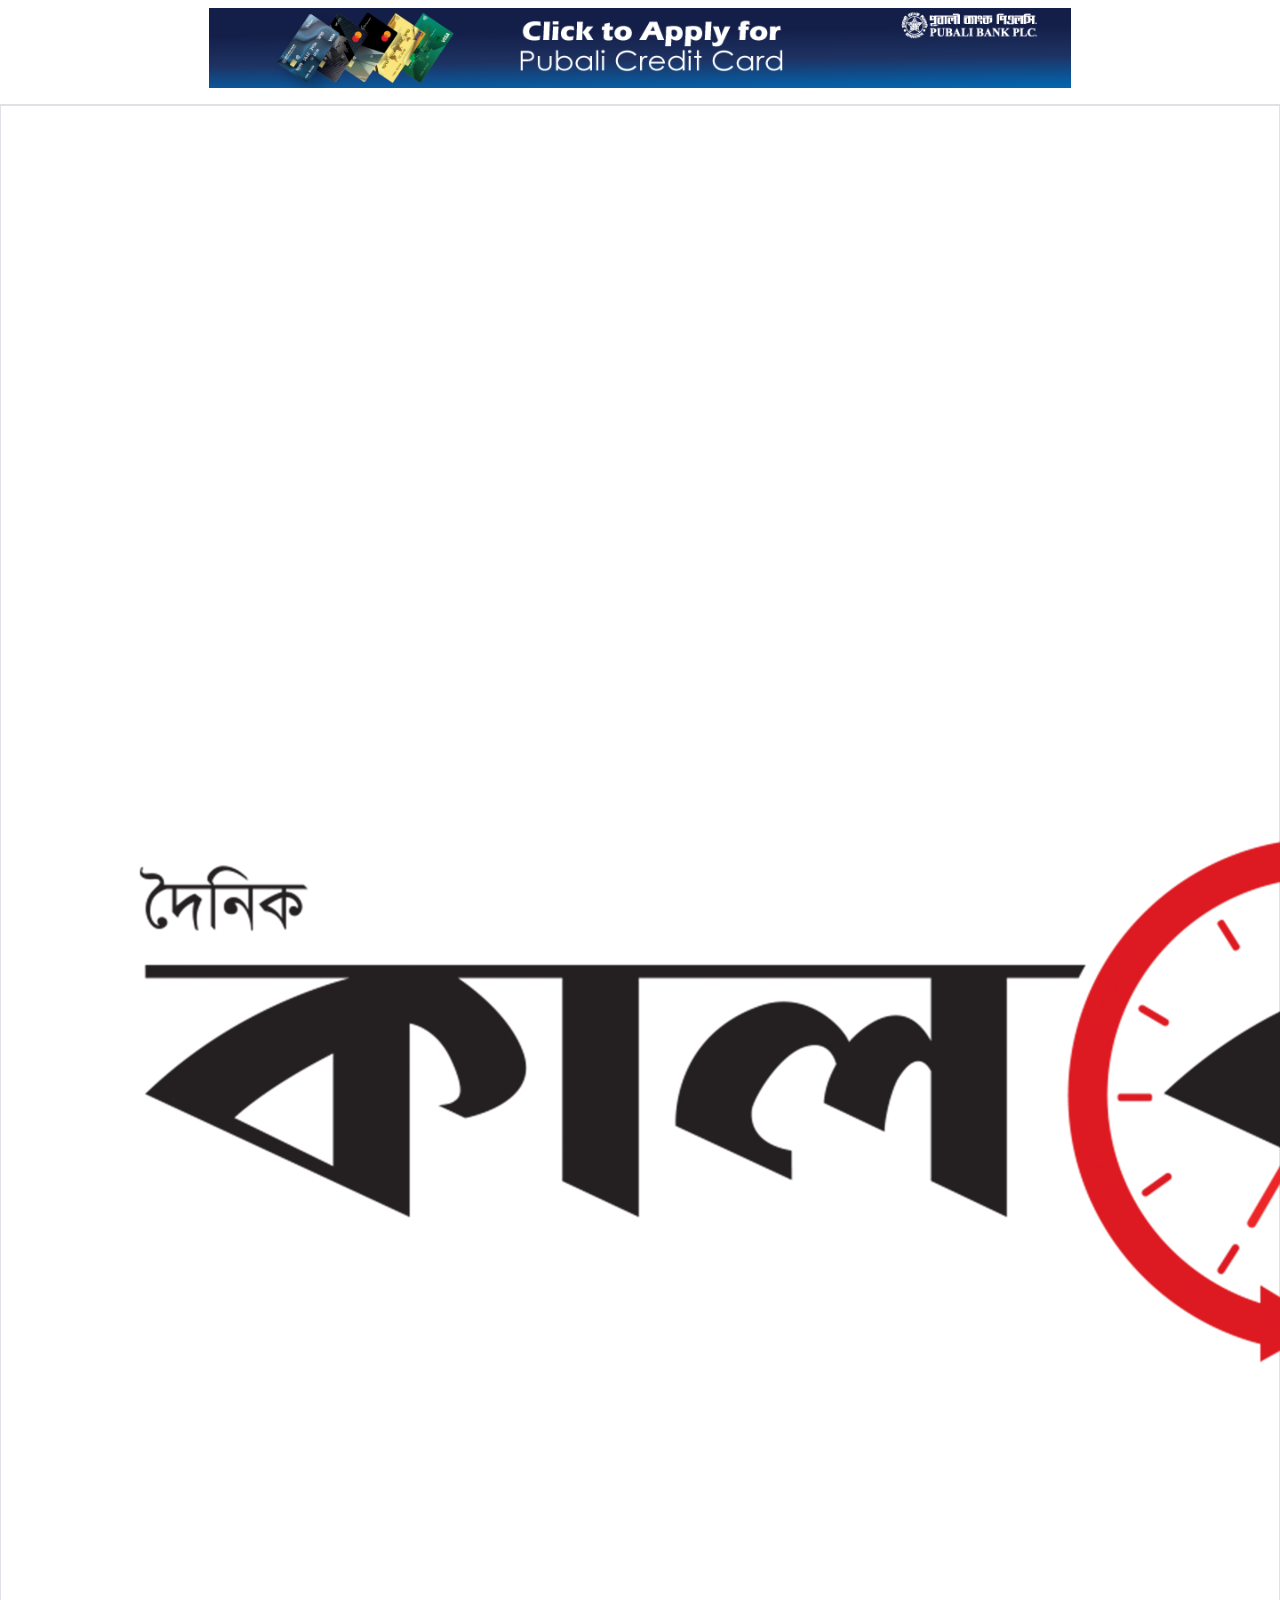
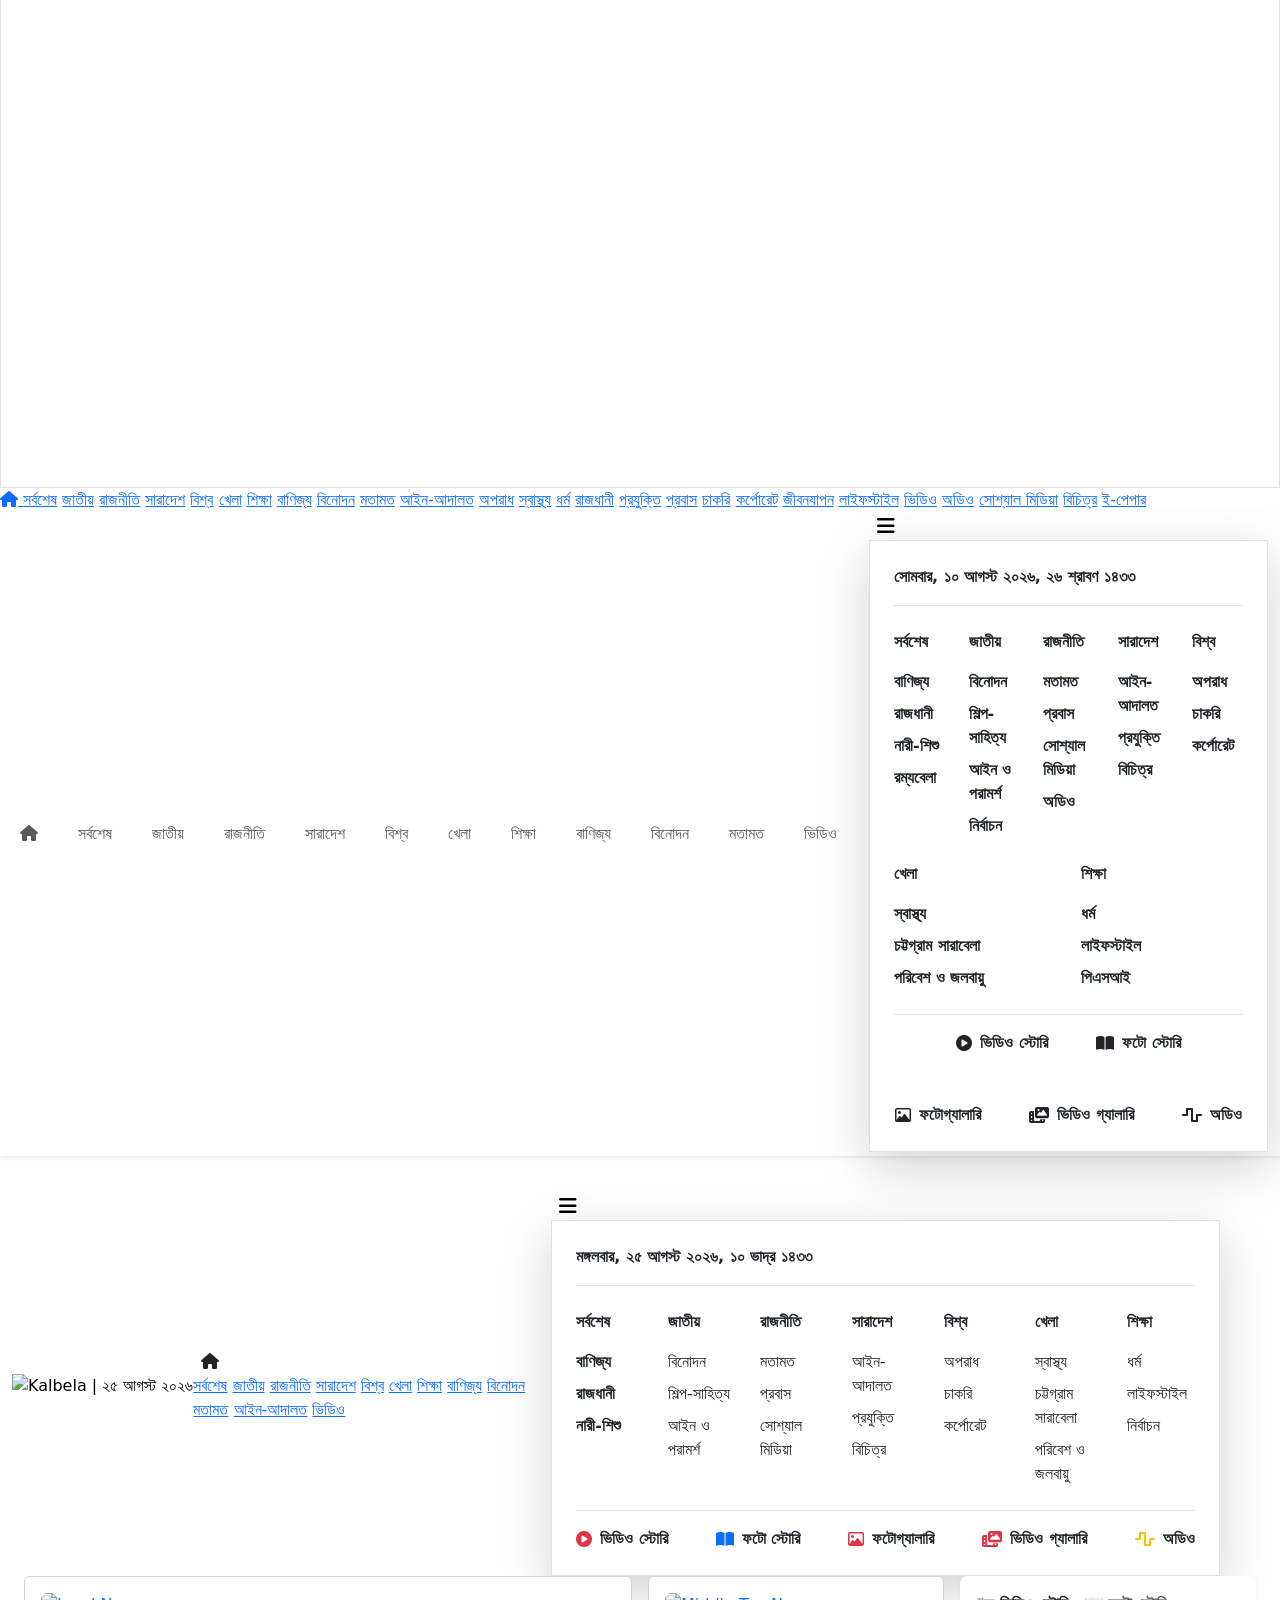
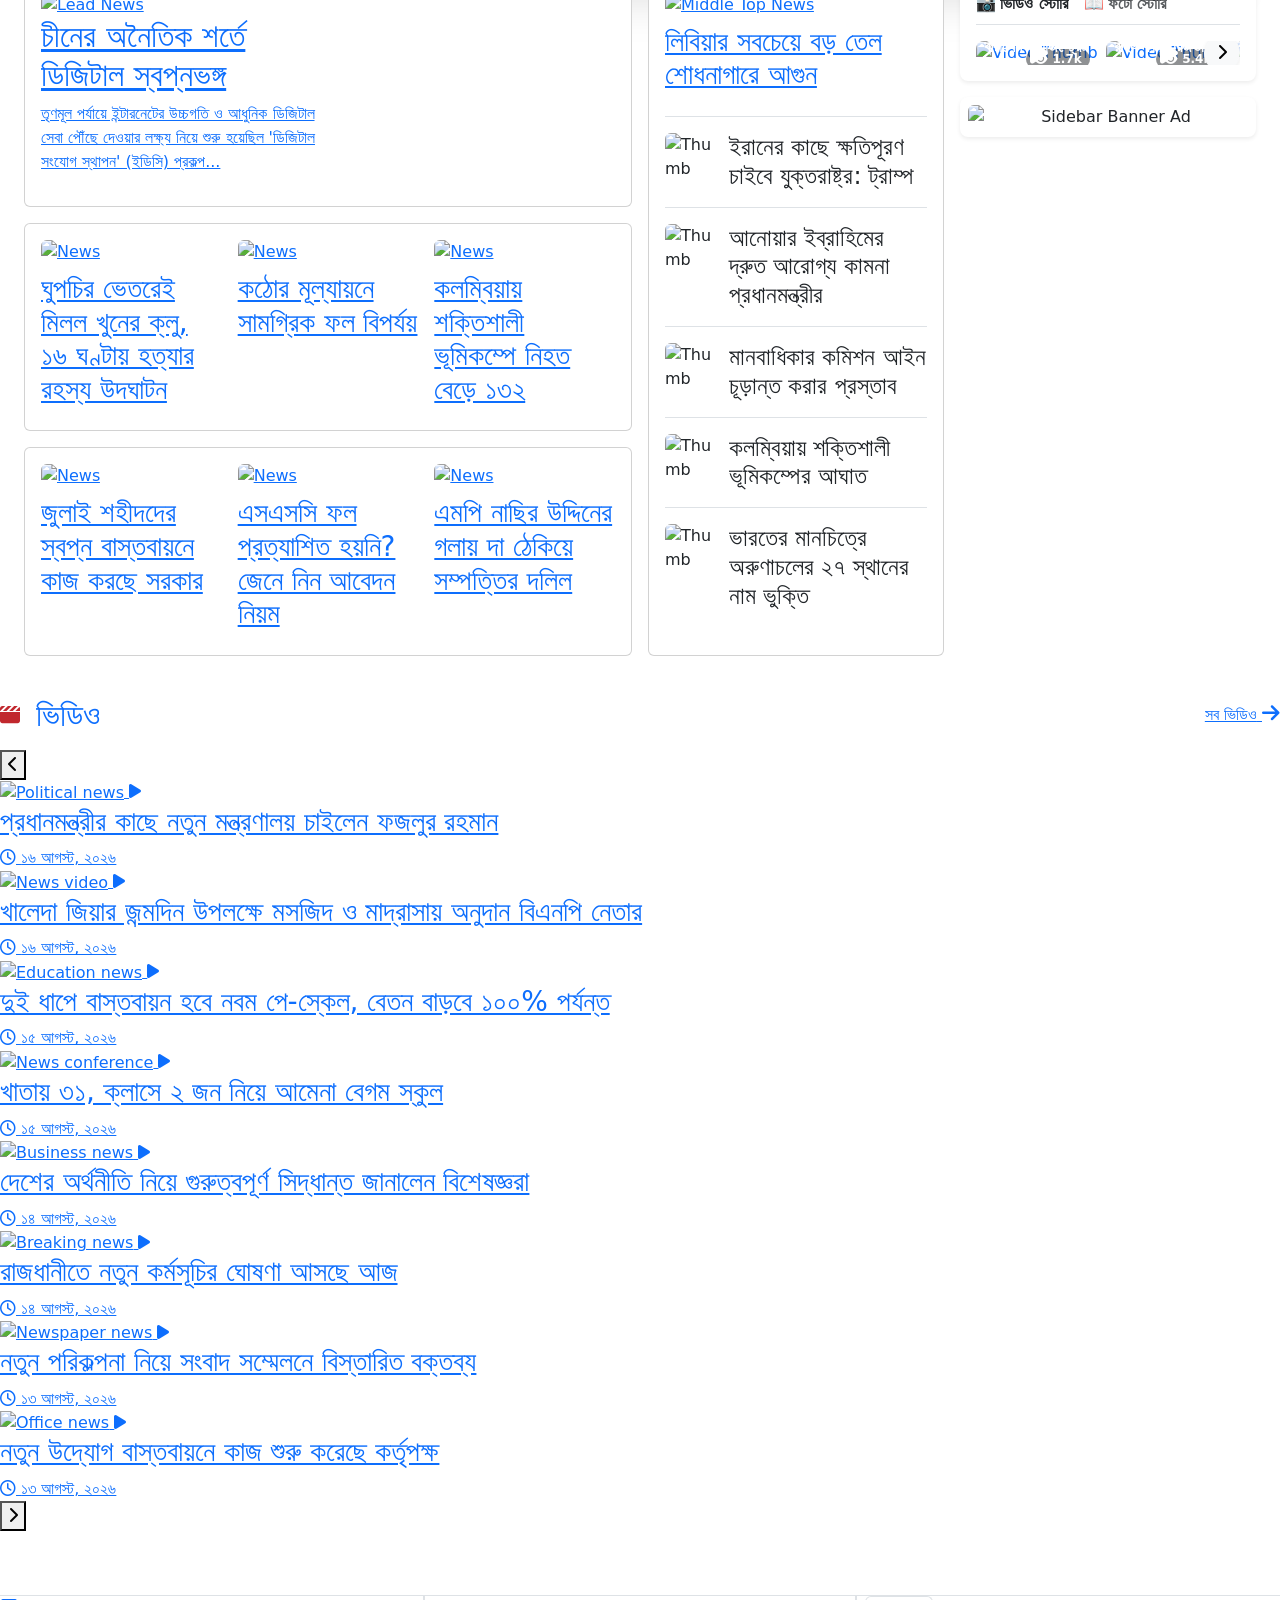
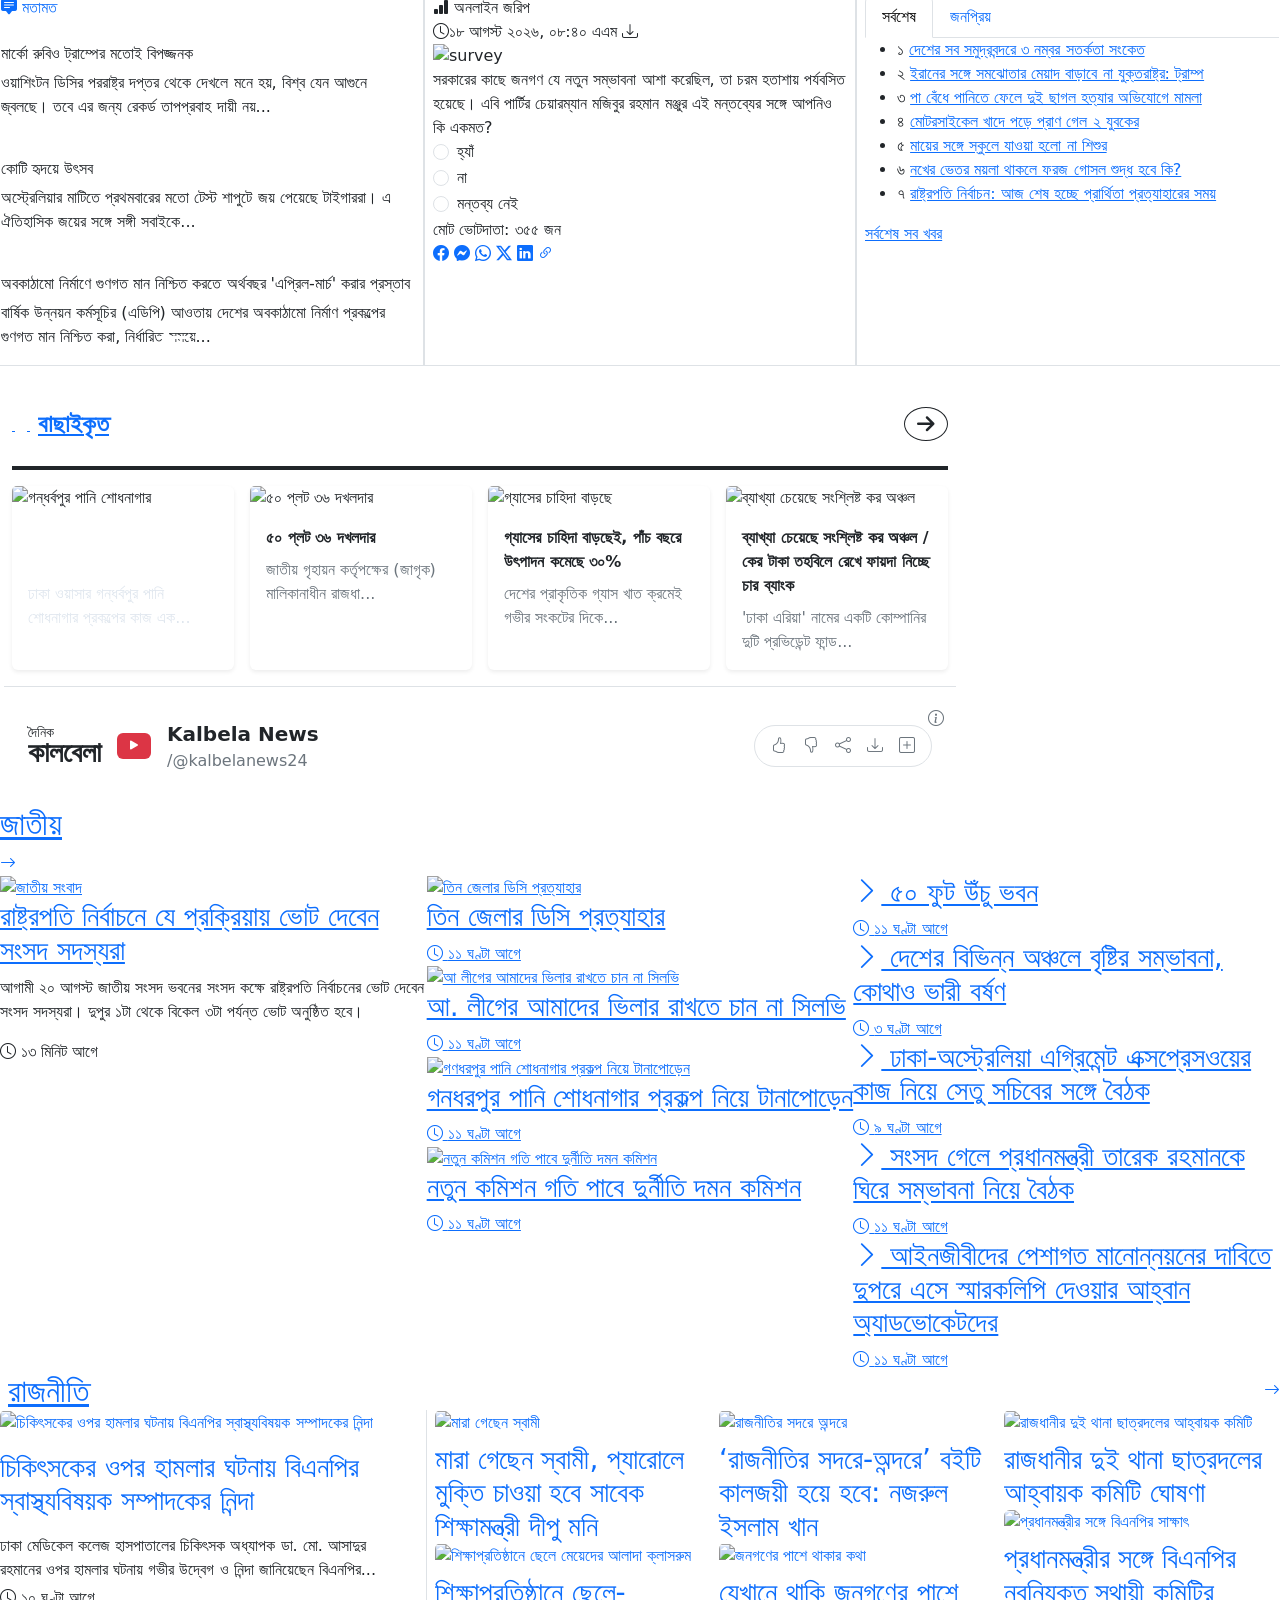
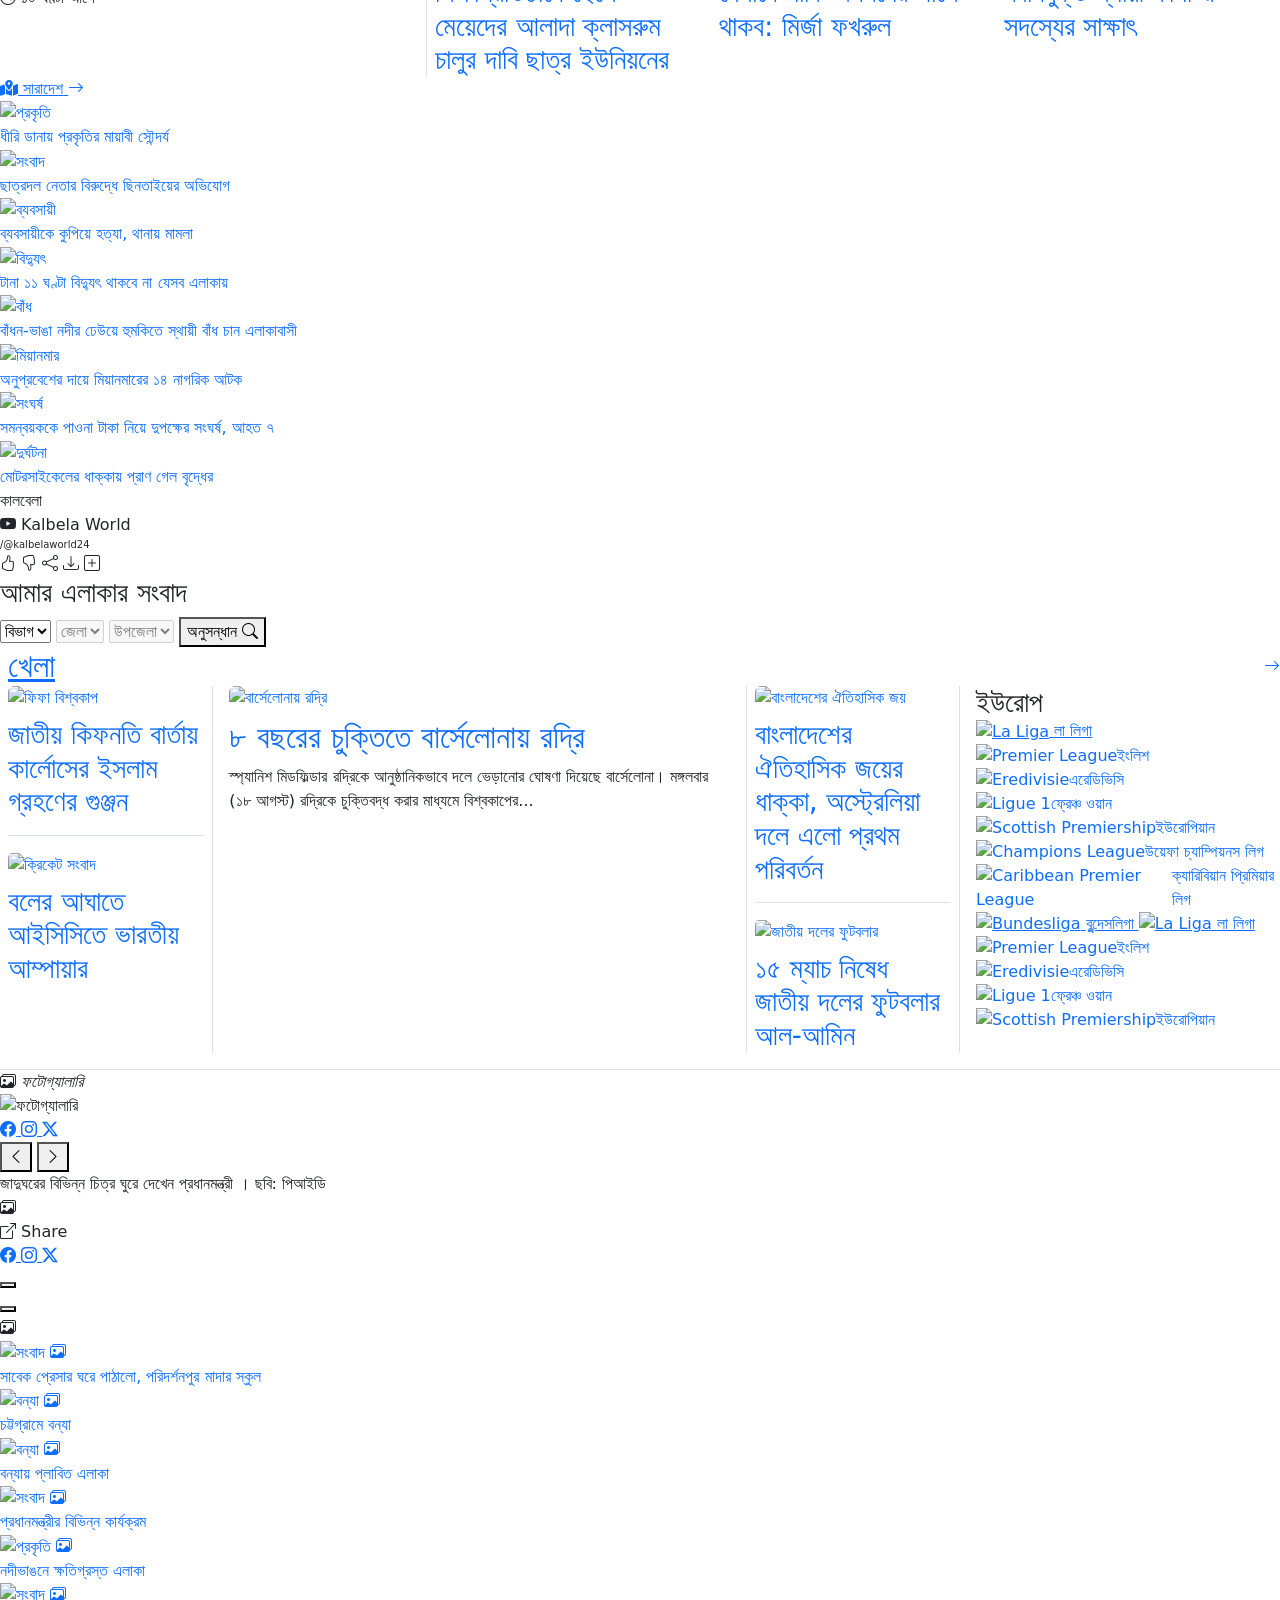
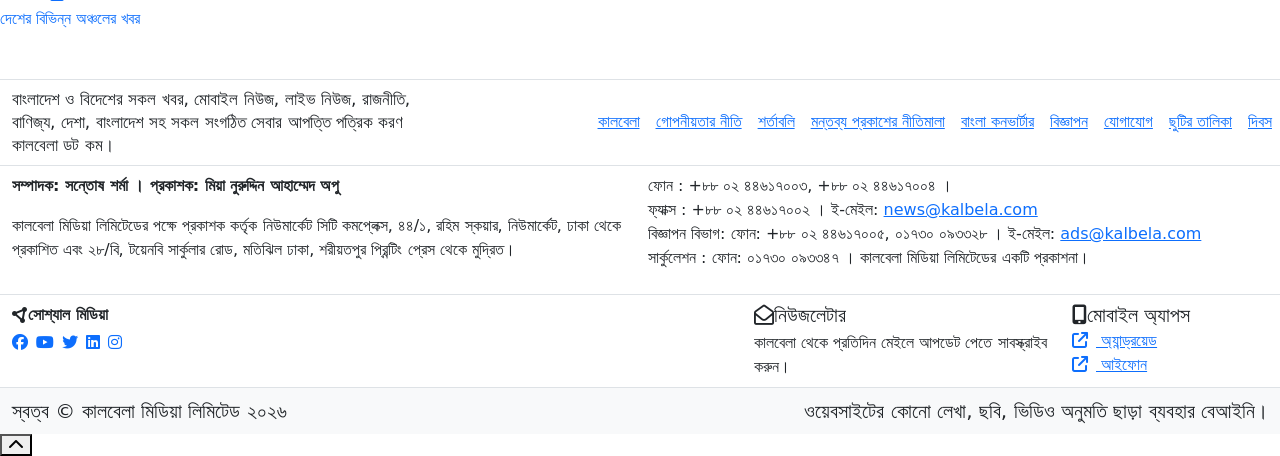
==== commit 04d42781: "Update website pages and assets (All 3 files marge)" ====
--- a/index.html
+++ b/index.html
@@ -1,3098 +1,2965 @@
-<!doctype html>
-<html lang="bn" data-bs-theme="light">
-
-<head>
-    <title>কালবেলা | বিডি নিউজ | বাংলা নিউজ</title>
-    <meta charset="utf-8" />
-    <meta name="viewport" content="width=device-width, initial-scale=1" />
-
-    <!-- Google Fonts: Noto Serif Bengali -->
-    <link rel="preconnect" href="https://fonts.googleapis.com">
-    <link rel="preconnect" href="https://fonts.gstatic.com" crossorigin>
-    <link href="https://fonts.googleapis.com/css2?family=Noto+Serif+Bengali:wght@400;600;700;800&display=swap"
-        rel="stylesheet">
-
-    <!-- Bootstrap CSS v5.3.3 -->
-    <link href="https://cdn.jsdelivr.net/npm/bootstrap@5.3.3/dist/css/bootstrap.min.css" rel="stylesheet" />
-
-    <!-- Font Awesome Icons -->
-    <link rel="stylesheet" href="https://cdnjs.cloudflare.com/ajax/libs/font-awesome/6.7.2/css/all.min.css">
-
-    <!-- Stylesheet CSS -->
-    <link rel="stylesheet" href="style.css">
-
-    <!-- Bootstrap Icons CDN -->
-    <link rel="stylesheet" href="https://cdn.jsdelivr.net/npm/bootstrap-icons@1.13.1/font/bootstrap-icons.min.css" />
-
-    <!-- favicon -->
-    <link rel="shortcut icon" href="asset/icons/Untitled.ico" type="image/x-icon">
-
-</head>
-
-<body>
-
-    <!-- for ad -->
-
-    <!-- Added the 'sticky-top-ad' custom class to your container -->
-    <div class="showTopAd container-fluid sticky-top-ad border-bottom">
-        <div class="mb-2 py-2 text-center top-add">
-            <div
-                style="width: 100%; height: 80px; display: flex; justify-content: center; align-items: center; overflow: hidden;">
-                <img src="asset/img/topAd.jpg" alt="Advertisement"
-                    style="max-width: 100%; max-height: 100%; object-fit: contain;">
-            </div>
-        </div>
-    </div>
-
-    <style>
-        /* CSS to keep the section stuck at the top while scrolling */
-        .sticky-top-ad {
-            position: fixed;
-            /* Forces the element to stay in place relative to the screen */
-            top: 0;
-            /* Aligns it perfectly to the very top edge */
-            left: 0;
-            /* Ensures it aligns to the left edge */
-            width: 100%;
-            /* Spans the full width of the viewport */
-            z-index: 1050;
-            /* Ensures it floats safely above menus and other web content */
-            background-color: #ffffff;
-            /* Prevents text underneath from bleeding through */
-        }
-
-        /* Optional: Add this layout adjustment to your main body/content wrapper 
-   so the fixed ad doesn't accidentally cover up your logo or main navigation menu */
-        body {
-            padding-top: 96px;
-            /* Match the approximate total height of the ad container */
-        }
-    </style>
-
-
-    <!-- Header Section (Previous code) -->
-    <!-- <header class="main-header border-top border-bottom">
-        <div class="container-fluid px-3 py-2">
-            <div class="d-flex align-items-center justify-content-between">
-                <div class="pageLogo">
-                    <a href="index.html"><img src="asset/logos/logo.png" alt="কালবেলা" class="img-fluid logo-img"></a>
-                </div>
-                <div class="topNavLinks align-items-center">
-                    <ul class="nav d-flex align-items-center gap-4">
-                        <li><a class="topLink" href="#"><i class="fa-solid fa-list-check me-1"></i> আজকের পত্রিকা</a></li>
-                        <li><a class="topLink" href="#" target="_blank"><i class="fa-regular fa-newspaper me-1"></i> ই-পেপার</a></li>
-                        <li class="dropdown">
-                            <a class="topLink dropdown-toggle" href="#" id="magDropdown" data-bs-toggle="dropdown"><i class="fa-solid fa-book-open me-1"></i> ম্যাগাজিন</a>
-                            <ul class="dropdown-menu shadow-sm">
-                                <li><a class="dropdown-item" href="#">ঈদ সংখ্যা ২০২৬</a></li>
-                            </ul>
-                        </li>
-                        <li><a class="topLink" href="/archive"><i class="fa-solid fa-box-archive me-1"></i> আর্কাইভ</a></li>
-                        <li><a class="topLink" href="#"><i class="fa-solid fa-thumbs-up me-1"></i> সোশ্যাল মিডিয়া</a></li>
-                        <li><a class="topLink" href="#"><i class="fa-solid fa-arrow-right-arrow-left me-1"></i> বাংলা কনভার্টার</a></li>
-                    </ul>
-                </div>
-                <div class="headerIcons d-flex align-items-center gap-2">
-                    <button class="iconBtn"><i class="fa-solid fa-magnifying-glass"></i></button>
-                    <div class="notifyWrap position-relative">
-                        <button class="iconBtn"><i class="fa-regular fa-bell"></i><span class="notifyDot"></span></button>
-                    </div>
-                </div>
-            </div>
-        </div>
-
-
-    </header> -->
-
-    <header class="bg-white border" id="minherder">
-        <div class="container-fluid d-flex align-items-center pt-3 py-2 px-3">
-
-            <div class="pageLogo ms-1 me-5">
-                <a href="index.html" class="d-block">
-                    <img src="asset/logos/logo.png" alt="pagelogo">
-                </a>
-            </div>
-
-            <div class="navItem flex-grow-1">
-                <ul
-                    class="d-flex flex-wrap justify-content-evenly align-items-center gap-4 list-unstyled mb-0 ms-4 me-4">
-                    <li>
-                        <a aria-label="আজকের পত্রিকা" href=""
-                            class="d-inline-flex align-items-center fw-semibold text-dark text-decoration-none topLink">
-                            <i class="fa-sharp fa-solid fa-table-list me-2"></i> আজকের পত্রিকা
-                        </a>
-                    </li>
-                    <li>
-                        <a aria-label="ই-পেপার " href="" target="_blank"
-                            class="d-inline-flex align-items-center fw-semibold text-dark text-decoration-none topLink">
-                            <i class="fa-regular fa-newspaper me-2"></i>ই-পেপার
-                        </a>
-                    </li>
-                    <li class="dropdown">
-                        <!-- dropdown btn -->
-                        <button
-                            class="btn btn-link dropdown-toggle d-inline-flex align-items-center fw-semibold text-dark text-decoration-none p-0 topLink"
-                            type="button" id="megazinDropdown" data-bs-toggle="dropdown" aria-expanded="false">
-                            <i class="fa-solid fa-book me-2"></i>ম্যাগাজিন
-                        </button>
-
-                        <!-- dropdown -->
-                        <ul class="dropdown-menu" aria-labelledby="megazinDropdown">
-                            <li><a class="dropdown-item" href="" target="_blank">ঈদ সংখ্যা ২০২৬</a></li>
-                            <li><a class="dropdown-item" href="" target="_blank">ঈদ আনন্দ ২০২৬</a></li>
-                            <li><a class="dropdown-item" href="" target="_blank">ঈদ আনন্দ ২০২৫</a></li>
-                            <li><a class="dropdown-item" href="" target="_blank">স্বাস্থ্য সংখ্যা ২০২৫</a></li>
-                            <li><a class="dropdown-item" href="" target="_blank">ঈদ সংখ্যা ২০২৫</a></li>
-                            <li><a class="dropdown-item" href="" target="_blank">ঈদ আনন্দ ২০২৪</a></li>
-                            <li><a class="dropdown-item" href="" target="_blank">ঈদ সংখ্যা ২০২৪</a></li>
-                            <li><a class="dropdown-item" href="" target="_blank">ঈদ সংখ্যা ২০২৩</a></li>
-                            <li><a class="dropdown-item" href="" target="_blank">সারাবেলা ম্যাগাজিন</a></li>
-                            <li><a class="dropdown-item" href="" target="_blank">টি ২০ ম্যাগাজিন</a></li>
-                            <li><a class="dropdown-item" href="" target="_blank">ফ্রি হিট</a></li>
-                            <li><a class="dropdown-item" href="" target="_blank">ফ্রি কিক</a></li>
-                        </ul>
-                    </li>
-
-                    <li>
-                        <a aria-label="আর্কাইভ" href=""
-                            class="d-inline-flex align-items-center fw-semibold text-dark text-decoration-none topLink">
-                            <img width="16" src="/asset/icons/archive.webp" class="me-2" alt="archive" />আর্কাইভ
-                        </a>
-                    </li>
-                    <li>
-                        <a href="" aria-label="সোশ্যাল মিডিয়া"
-                            class="d-inline-flex align-items-center fw-semibold text-dark text-decoration-none topLink">
-                            <i class="fa-solid fa-thumbs-up me-2"></i>সোশ্যাল মিডিয়া
-                        </a>
-                    </li>
-                    <li>
-                        <a href=""
-                            class="d-inline-flex align-items-center fw-semibold text-dark text-decoration-none topLink">
-                            <i class="fa-solid fa-arrow-down-up-across-line me-2"></i>বাংলা কনভার্টার
-                        </a>
-                    </li>
-                </ul>
-            </div>
-
-            <div class="icons d-flex align-items-center gap-2 ms-auto">
-                <!-- Search Button -->
-                <span class="iconBtn d-flex align-items-center justify-content-center rounded-circle bg-light"
-                    style="width:38px;height:38px;cursor:pointer;">
-                    <i class="fa-solid fa-magnifying-glass"></i>
-                </span>
-
-                <!-- Notification Bell Wrapper -->
-                <div class="notifyWrap position-relative">
-                    <samp
-                        class="iconBtn position-relative d-flex align-items-center justify-content-center rounded-circle bg-light"
-                        style="width:38px;height:38px;cursor:pointer;">
-                        <i class="fa-regular fa-bell"></i>
-                        <span class="notifyDot"></span>
-                    </samp>
-
-                    <!-- Hover Notification Dropdown Panel -->
-                    <div class="notifyPanel">
-                        <div class="notifyInner">
-                            <ul class="list-unstyled mb-0">
-                                <li class="notifyItem">
-                                    <a href="#" class="text-dark text-decoration-none">
-                                        <p class="fw-bold mb-1">রোববার চট্টগ্রাম বিশ্ববিদ্যালয়ের সব পরীক্ষা স্থগিত,
-                                            ক্লাস চলবে</p>
-                                        <span class="notifyMeta"><i class="fa-regular fa-clock me-1"></i>১১ জুলাই,
-                                            ২০২৬</span>
-                                    </a>
-                                </li>
-                                <li class="notifyItem">
-                                    <a href="#" class="text-dark text-decoration-none">
-                                        <p class="fw-bold mb-1">টানা বৃষ্টিতে চট্টগ্রামে পাহাড়ধসের শঙ্কা, প্রশাসনের
-                                            মাইকিং</p>
-                                        <span class="notifyMeta"><i class="fa-regular fa-clock me-1"></i>০৬ জুলাই,
-                                            ২০২৬</span>
-                                    </a>
-                                </li>
-                                <li class="notifyItem">
-                                    <a href="#" class="text-dark text-decoration-none">
-                                        <p class="fw-bold mb-1">কক্সবাজারে পৌঁছেছেন প্রধানমন্ত্রী তারেক রহমান</p>
-                                        <span class="notifyMeta"><i class="fa-regular fa-clock me-1"></i>১৩ জুন,
-                                            ২০২৬</span>
-                                    </a>
-                                </li>
-                                <li class="notifyItem">
-                                    <a href="#" class="text-dark text-decoration-none">
-                                        <p class="fw-bold mb-1">ঈদের ছুটি শেষে ঢাকায় ফিরছেন নগরবাসী</p>
-                                        <span class="notifyMeta"><i class="fa-regular fa-clock me-1"></i>৩১ মে,
-                                            ২০২৬</span>
-                                    </a>
-                                </li>
-                                <li class="notifyItem">
-                                    <a href="#" class="text-dark text-decoration-none">
-                                        <p class="fw-bold mb-1">জিয়াউর রহমানের সমাধিতে শ্রদ্ধা জানালেন প্রধানমন্ত্রী
-                                        </p>
-                                        <span class="notifyMeta"><i class="fa-regular fa-clock me-1"></i>৩০ মে,
-                                            ২০২৬</span>
-                                    </a>
-                                </li>
-                            </ul>
-                        </div>
-                    </div>
-                </div>
-            </div>
-
-        </div>
-    </header>
-
-
-    <!--catagory nav  -->
-
-    <div class="categoryNav bg-white ">
-        <div class="container-fluid mb-4 shadow-sm">
-            <nav class="navbar navbar-expand-lg p-0">
-                <div class="collapse navbar-collapse show justify-content-center">
-                    <ul class="navbar-nav align-items-center flex-row flex-wrap justify-content-evenly py-1 gap-4">
-                        <li class="nav-item"><a class="catLink nav-link px-2" href="#"><i
-                                    class="fa-solid fa-house"></i></a></li>
-                        <li class="nav-item"><a class="catLink nav-link px-2" href="#">সর্বশেষ</a></li>
-                        <li class="nav-item"><a class="catLink nav-link px-2" href="#">জাতীয়</a></li>
-                        <li class="nav-item"><a class="catLink nav-link px-2" href="#">রাজনীতি</a></li>
-                        <li class="nav-item"><a class="catLink nav-link px-2" href="#">সারাদেশ</a></li>
-                        <li class="nav-item"><a class="catLink nav-link px-2" href="#">বিশ্ব</a></li>
-                        <li class="nav-item"><a class="catLink nav-link px-2" href="#">খেলা</a></li>
-                        <li class="nav-item"><a class="catLink nav-link px-2" href="#">শিক্ষা</a></li>
-                        <li class="nav-item"><a class="catLink nav-link px-2" href="#">বাণিজ্য</a></li>
-                        <li class="nav-item"><a class="catLink nav-link px-2" href="#">বিনোদন</a></li>
-                        <li class="nav-item"><a class="catLink nav-link px-2" href="#">মতামত</a></li>
-                        <li class="nav-item"><a class="catLink nav-link px-2" href="#">ভিডিও</a></li>
-
-                        <!-- =================================
-                         MORE / MEGA MENU
-                    ================================== -->
-
-                        <li class="nav-item2 megaMenuParent fw-bold">
-
-                            <a class="catLink2 nav-link2 px-2 text-black" href="#" aria-label="More categories">
-
-                                <i class="fa-solid fa-bars fs-5"></i>
-
-                            </a>
-
-
-                            <!-- ==============================
-                             MEGA MENU
-                        ================================= -->
-
-                            <div class="megaMenu bg-white shadow-lg border rounded-0">
-
-                                <div class="container-fluid px-4 py-4">
-
-                                    <!-- Date -->
-                                    <div class="border-bottom pb-3 mb-4">
-
-                                        <p class="mb-0 fw-semibold text-dark">
-                                            সোমবার, ১০ আগস্ট ২০২৬, ২৬ শ্রাবণ ১৪৩৩
-                                        </p>
-
-                                    </div>
-
-
-                                    <!-- ==========================
-                                     MENU COLUMNS
-                                =========================== -->
-
-                                    <div class="row g-4">
-
-
-                                        <!-- Column 1 -->
-                                        <div class="col-6 col-md">
-
-                                            <ul class="list-unstyled mb-0 fw-bold">
-
-                                                <li class="mb-3">
-                                                    <a href="#" class="megaLink fw-bold text-dark text-decoration-none">
-                                                        সর্বশেষ
-                                                    </a>
-                                                </li>
-
-                                                <li class="mb-2">
-                                                    <a href="#" class="megaLink text-dark text-decoration-none">
-                                                        বাণিজ্য
-                                                    </a>
-                                                </li>
-
-                                                <li class="mb-2">
-                                                    <a href="#" class="megaLink text-dark text-decoration-none">
-                                                        রাজধানী
-                                                    </a>
-                                                </li>
-
-                                                <li class="mb-2">
-                                                    <a href="#" class="megaLink text-dark text-decoration-none">
-                                                        নারী-শিশু
-                                                    </a>
-                                                </li>
-
-                                                <li>
-                                                    <a href="#" class="megaLink text-dark text-decoration-none">
-                                                        রম্যবেলা
-                                                    </a>
-                                                </li>
-
-                                            </ul>
-
-                                        </div>
-
-
-                                        <!-- Column 2 -->
-                                        <div class="col-6 col-md">
-
-                                            <ul class="list-unstyled mb-0">
-
-                                                <li class="mb-3">
-                                                    <a href="#" class="megaLink fw-bold text-dark text-decoration-none">
-                                                        জাতীয়
-                                                    </a>
-                                                </li>
-
-                                                <li class="mb-2">
-                                                    <a href="#" class="megaLink text-dark text-decoration-none">
-                                                        বিনোদন
-                                                    </a>
-                                                </li>
-
-                                                <li class="mb-2">
-                                                    <a href="#" class="megaLink text-dark text-decoration-none">
-                                                        শিল্প-সাহিত্য
-                                                    </a>
-                                                </li>
-
-                                                <li class="mb-2">
-                                                    <a href="#" class="megaLink text-dark text-decoration-none">
-                                                        আইন ও পরামর্শ
-                                                    </a>
-                                                </li>
-
-                                                <li>
-                                                    <a href="#" class="megaLink text-dark text-decoration-none">
-                                                        নির্বাচন
-                                                    </a>
-                                                </li>
-
-                                            </ul>
-
-                                        </div>
-
-
-                                        <!-- Column 3 -->
-                                        <div class="col-6 col-md">
-
-                                            <ul class="list-unstyled mb-0">
-
-                                                <li class="mb-3">
-                                                    <a href="#" class="megaLink fw-bold text-dark text-decoration-none">
-                                                        রাজনীতি
-                                                    </a>
-                                                </li>
-
-                                                <li class="mb-2">
-                                                    <a href="#" class="megaLink text-dark text-decoration-none">
-                                                        মতামত
-                                                    </a>
-                                                </li>
-
-                                                <li class="mb-2">
-                                                    <a href="#" class="megaLink text-dark text-decoration-none">
-                                                        প্রবাস
-                                                    </a>
-                                                </li>
-
-                                                <li class="mb-2">
-                                                    <a href="#" class="megaLink text-dark text-decoration-none">
-                                                        সোশ্যাল মিডিয়া
-                                                    </a>
-                                                </li>
-
-                                                <li>
-                                                    <a href="#" class="megaLink text-dark text-decoration-none">
-                                                        অডিও
-                                                    </a>
-                                                </li>
-
-                                            </ul>
-
-                                        </div>
-
-
-                                        <!-- Column 4 -->
-                                        <div class="col-6 col-md">
-
-                                            <ul class="list-unstyled mb-0">
-
-                                                <li class="mb-3">
-                                                    <a href="#" class="megaLink fw-bold text-dark text-decoration-none">
-                                                        সারাদেশ
-                                                    </a>
-                                                </li>
-
-                                                <li class="mb-2">
-                                                    <a href="#" class="megaLink text-dark text-decoration-none">
-                                                        আইন-আদালত
-                                                    </a>
-                                                </li>
-
-                                                <li class="mb-2">
-                                                    <a href="#" class="megaLink text-dark text-decoration-none">
-                                                        প্রযুক্তি
-                                                    </a>
-                                                </li>
-
-                                                <li>
-                                                    <a href="#" class="megaLink text-dark text-decoration-none">
-                                                        বিচিত্র
-                                                    </a>
-                                                </li>
-
-                                            </ul>
-
-                                        </div>
-
-
-                                        <!-- Column 5 -->
-                                        <div class="col-6 col-md">
-
-                                            <ul class="list-unstyled mb-0">
-
-                                                <li class="mb-3">
-                                                    <a href="#" class="megaLink fw-bold text-dark text-decoration-none">
-                                                        বিশ্ব
-                                                    </a>
-                                                </li>
-
-                                                <li class="mb-2">
-                                                    <a href="#" class="megaLink text-dark text-decoration-none">
-                                                        অপরাধ
-                                                    </a>
-                                                </li>
-
-                                                <li class="mb-2">
-                                                    <a href="#" class="megaLink text-dark text-decoration-none">
-                                                        চাকরি
-                                                    </a>
-                                                </li>
-
-                                                <li>
-                                                    <a href="#" class="megaLink text-dark text-decoration-none">
-                                                        কর্পোরেট
-                                                    </a>
-                                                </li>
-
-                                            </ul>
-
-                                        </div>
-
-
-                                        <!-- Column 6 -->
-                                        <div class="col-6 col-md">
-
-                                            <ul class="list-unstyled mb-0">
-
-                                                <li class="mb-3">
-                                                    <a href="#" class="megaLink fw-bold text-dark text-decoration-none">
-                                                        খেলা
-                                                    </a>
-                                                </li>
-
-                                                <li class="mb-2">
-                                                    <a href="#" class="megaLink text-dark text-decoration-none">
-                                                        স্বাস্থ্য
-                                                    </a>
-                                                </li>
-
-                                                <li class="mb-2">
-                                                    <a href="#" class="megaLink text-dark text-decoration-none">
-                                                        চট্টগ্রাম সারাবেলা
-                                                    </a>
-                                                </li>
-
-                                                <li>
-                                                    <a href="#" class="megaLink text-dark text-decoration-none">
-                                                        পরিবেশ ও জলবায়ু
-                                                    </a>
-                                                </li>
-
-                                            </ul>
-
-                                        </div>
-
-
-                                        <!-- Column 7 -->
-                                        <div class="col-6 col-md">
-
-                                            <ul class="list-unstyled mb-0">
-
-                                                <li class="mb-3">
-                                                    <a href="#" class="megaLink fw-bold text-dark text-decoration-none">
-                                                        শিক্ষা
-                                                    </a>
-                                                </li>
-
-                                                <li class="mb-2">
-                                                    <a href="#" class="megaLink text-dark text-decoration-none">
-                                                        ধর্ম
-                                                    </a>
-                                                </li>
-
-                                                <li class="mb-2">
-                                                    <a href="#" class="megaLink text-dark text-decoration-none">
-                                                        লাইফস্টাইল
-                                                    </a>
-                                                </li>
-
-                                                <li>
-                                                    <a href="#" class="megaLink text-dark text-decoration-none">
-                                                        পিএসআই
-                                                    </a>
-                                                </li>
-
-                                            </ul>
-
-                                        </div>
-
-                                    </div>
-
-
-                                    <!-- ==========================
-                                     BOTTOM LINKS
-                                =========================== -->
-
-                                    <div class="border-top pt-3 mt-4">
-
-                                        <div class="d-flex justify-content-center align-items-center flex-wrap gap-4">
-
-                                            <a href="#"
-                                                class="megaBottomLink d-inline-flex align-items-center text-dark text-decoration-none fw-semibold">
-
-                                                <i class="fa-solid fa-circle-play me-2 iconPink"></i>
-
-                                                ভিডিও স্টোরি
-
-                                            </a>
-
-
-                                            <a href="#"
-                                                class="megaBottomLink d-inline-flex align-items-center text-dark text-decoration-none fw-semibold">
-
-                                                <i class="fa-solid fa-book-open me-2 iconBlue"></i>
-
-                                                ফটো স্টোরি
-
-                                            </a>
-
-
-                                            <a href="#"
-                                                class="megaBottomLink d-inline-flex align-items-center text-dark text-decoration-none fw-semibold">
-
-                                                <i class="fa-regular fa-image me-2 iconRed"></i>
-
-                                                ফটোগ্যালারি
-
-                                            </a>
-
-
-                                            <a href="#"
-                                                class="megaBottomLink d-inline-flex align-items-center text-dark text-decoration-none fw-semibold">
-
-                                                <i class="fa-solid fa-photo-film me-2 iconRed"></i>
-
-                                                ভিডিও গ্যালারি
-
-                                            </a>
-
-
-                                            <a href="#"
-                                                class="megaBottomLink d-inline-flex align-items-center text-dark text-decoration-none fw-semibold">
-
-                                                <i class="fa-solid fa-wave-square me-2 iconOrange"></i>
-
-                                                অডিও
-
-                                            </a>
-
-                                        </div>
-
-                                    </div>
-
-                                </div>
-
-                            </div>
-
-                        </li>
-                    </ul>
-
-
-                </div>
-            </nav>
-        </div>
-    </div>
-
-    <!--
-    
-    Main Grid Content Section 
-    
-    
-    -->
-    <main class=" bg-white">
-        <div class="container-fluid px-lg-4 px-2">
-            <div class="row g-3">
-
-                <!-- LEFT COLUMN (6 Grid Columns) -->
-                <div class="col-lg-6">
-
-                    <!-- Top Featured Main Story Box -->
-                    <div class="card card-custom p-3 mb-3">
-                        <div class="row align-items-center g-3">
-                            <div class="col-md-6">
-                                <img src="https://picsum.photos/400/300?random=1" alt="Lead News"
-                                    class="img-fluid rounded">
-                            </div>
-                            <div class="col-md-6">
-                                <h2 class="main-lead-title">চীনের অনৈতিক শর্তে ডিজিটাল স্বপ্নভঙ্গ</h2>
-                                <p class="lead-excerpt mt-2">
-                                    তৃণমূল পর্যায়ে ইন্টারনেটের উচ্চগতি ও আধুনিক ডিজিটাল সেবা পৌঁছে দেওয়ার লক্ষ্য নিয়ে
-                                    শুরু হয়েছিল ‘ডিজিটাল সংযোগ স্থাপন’ (ইডিসি) প্রকল্প...
-                                </p>
-                            </div>
-                        </div>
-                    </div>
-
-                    <!-- Row 1: 3 Column Small News Cards -->
-                    <div class="card card-custom p-3 mb-3">
-                        <div class="row g-3">
-                            <div class="col-md-4 col-6">
-                                <div class="news-card">
-                                    <img src="https://picsum.photos/300/180?random=2" alt="News"
-                                        class="img-fluid rounded mb-2">
-                                    <h3 class="news-title-sm">ঘুপচির ভেতরেই মিলল খুনের ক্লু, ১৬ ঘণ্টায় হত্যার রহস্য
-                                        উদঘাটন</h3>
-                                </div>
-                            </div>
-                            <div class="col-md-4 col-6">
-                                <div class="news-card">
-                                    <img src="https://picsum.photos/300/180?random=3" alt="News"
-                                        class="img-fluid rounded mb-2">
-                                    <h3 class="news-title-sm">কঠোর মূল্যায়নে সামগ্রিক ফল বিপর্যয়</h3>
-                                </div>
-                            </div>
-                            <div class="col-md-4 col-12">
-                                <div class="news-card">
-                                    <img src="https://picsum.photos/300/180?random=4" alt="News"
-                                        class="img-fluid rounded mb-2">
-                                    <h3 class="news-title-sm">কলম্বিয়ায় শক্তিশালী ভূমিকম্পে নিহত বেড়ে ১৩২</h3>
-                                </div>
-                            </div>
-                        </div>
-                    </div>
-
-                    <!-- Row 2: 3 Column Small News Cards -->
-                    <div class="card card-custom p-3">
-                        <div class="row g-3">
-                            <div class="col-md-4 col-6">
-                                <div class="news-card">
-                                    <img src="https://picsum.photos/300/180?random=5" alt="News"
-                                        class="img-fluid rounded mb-2">
-                                    <h3 class="news-title-sm">জুলাই শহীদদের স্বপ্ন বাস্তবায়নে কাজ করছে সরকার</h3>
-                                </div>
-                            </div>
-                            <div class="col-md-4 col-6">
-                                <div class="news-card">
-                                    <img src="https://picsum.photos/300/180?random=6" alt="News"
-                                        class="img-fluid rounded mb-2">
-                                    <h3 class="news-title-sm">এসএসসি ফল প্রত্যাশিত হয়নি? জেনে নিন আবেদন নিয়ম</h3>
-                                </div>
-                            </div>
-                            <div class="col-md-4 col-12">
-                                <div class="news-card">
-                                    <img src="https://picsum.photos/300/180?random=7" alt="News"
-                                        class="img-fluid rounded mb-2">
-                                    <h3 class="news-title-sm">এমপি নাছির উদ্দিনের গলায় দা ঠেকিয়ে সম্পত্তির দলিল</h3>
-                                </div>
-                            </div>
-                        </div>
-                    </div>
-
-                </div>
-
-                <!-- MIDDLE COLUMN (3 Grid Columns) -->
-                <div class="col-lg-3 col-md-6">
-                    <div class="card card-custom p-3 h-100">
-
-                        <!-- Top Story in Middle Column -->
-                        <div class="border-bottom pb-3 mb-3">
-                            <img src="https://picsum.photos/400/220?random=8" alt="Middle Top News"
-                                class="img-fluid rounded mb-2">
-                            <h3 class="mid-lead-title">লিবিয়ার সবচেয়ে বড় তেল শোধনাগারে আগুন</h3>
-                        </div>
-
-                        <!-- Horizontal List News Items -->
-                        <div class="list-news-wrapper d-flex flex-column gap-3">
-                            <div class="d-flex gap-2 border-bottom pb-2">
-                                <img src="https://picsum.photos/100/70?random=9" alt="Thumb" class="thumb-img rounded">
-                                <h4 class="list-news-title">ইরানের কাছে ক্ষতিপূরণ চাইবে যুক্তরাষ্ট্র: ট্রাম্প</h4>
-                            </div>
-                            <div class="d-flex gap-2 border-bottom pb-2">
-                                <img src="https://picsum.photos/100/70?random=10" alt="Thumb" class="thumb-img rounded">
-                                <h4 class="list-news-title">আনোয়ার ইব্রাহিমের দ্রুত আরোগ্য কামনা প্রধানমন্ত্রীর</h4>
-                            </div>
-                            <div class="d-flex gap-2 border-bottom pb-2">
-                                <img src="https://picsum.photos/100/70?random=11" alt="Thumb" class="thumb-img rounded">
-                                <h4 class="list-news-title">মানবাধিকার কমিশন আইন চূড়ান্ত করার প্রস্তাব</h4>
-                            </div>
-                            <div class="d-flex gap-2 border-bottom pb-2">
-                                <img src="https://picsum.photos/100/70?random=12" alt="Thumb" class="thumb-img rounded">
-                                <h4 class="list-news-title">কলম্বিয়ায় শক্তিশালী ভূমিকম্পের আঘাত</h4>
-                            </div>
-                            <div class="d-flex gap-2">
-                                <img src="https://picsum.photos/100/70?random=13" alt="Thumb" class="thumb-img rounded">
-                                <h4 class="list-news-title">ভারতের মানচিত্রে অরুণাচলের ২৭ স্থানের নাম ভুক্তি</h4>
-                            </div>
-                        </div>
-
-                    </div>
-                </div>
-
-                <!-- RIGHT COLUMN (Sidebar) -->
-                <div class="col-lg-3 col-md-6">
-
-                    <!-- Video/Photo Stories Card -->
-                    <div class="card border-0 shadow-sm rounded-3 p-3 mb-3">
-
-                        <!-- Header Tabs -->
-                        <div class="d-flex align-items-center gap-3 border-bottom pb-2 mb-3">
-                            <a href="#"
-                                class="text-decoration-none fw-bold text-dark fs-5 d-flex align-items-center gap-1 active-story-tab">
-                                <span class="story-tab-icon video-icon">📷</span> ভিডিও স্টোরি
-                            </a>
-                            <a href="#"
-                                class="text-decoration-none fw-bold text-muted fs-5 d-flex align-items-center gap-1">
-                                <span class="story-tab-icon photo-icon">📖</span> ফটো স্টোরি
-                            </a>
-                        </div>
-
-                        <!-- Reel Carousel Wrapper -->
-                        <div class="story-slider-wrapper position-relative overflow-hidden">
-
-                            <!-- Cards Container -->
-                            <div class="d-flex gap-2 story-slider-track" id="storySliderTrack">
-
-                                <!-- Story Card 1 -->
-                                <div class="story-card position-relative rounded-3 overflow-hidden flex-shrink-0">
-                                    <img src="https://picsum.photos/300/500?random=14" alt="Video Thumb"
-                                        class="w-100 h-100 object-fit-cover">
-
-                                    <!-- View Counter Pill -->
-                                    <span
-                                        class="position-absolute top-0 end-0 m-2 badge bg-dark bg-opacity-50 rounded-pill d-flex align-items-center gap-1 px-2 py-1 fs-7">
-                                        <i class="fa-solid fa-eye fs-7"></i> 1.7k
-                                    </span>
-
-                                    <!-- Center Play Button -->
-                                    <div
-                                        class="position-absolute top-50 start-50 translate-middle play-btn-circle d-flex align-items-center justify-content-center">
-                                        <i class="fa-solid fa-play text-white fs-4 ms-1"></i>
-                                    </div>
-
-                                    <!-- Bottom Gradient Overlay & Title -->
-                                    <div
-                                        class="story-title-overlay position-absolute bottom-0 start-0 w-100 p-2 text-white">
-                                        <p class="mb-0 fw-bold lh-sm fs-7">রাস্তায় ময়লা ফেলায় দোকান মালিককে দিয়ে
-                                            সড়ক পরিষ্কার করালেন ম্যাজিস্ট্রেট</p>
-                                    </div>
-                                </div>
-
-                                <!-- Story Card 2 -->
-                                <div class="story-card position-relative rounded-3 overflow-hidden flex-shrink-0">
-                                    <img src="https://picsum.photos/300/500?random=15" alt="Video Thumb"
-                                        class="w-100 h-100 object-fit-cover">
-
-                                    <span
-                                        class="position-absolute top-0 end-0 m-2 badge bg-dark bg-opacity-50 rounded-pill d-flex align-items-center gap-1 px-2 py-1 fs-7">
-                                        <i class="fa-solid fa-eye fs-7"></i> 5.4k
-                                    </span>
-
-                                    <div
-                                        class="position-absolute top-50 start-50 translate-middle play-btn-circle d-flex align-items-center justify-content-center">
-                                        <i class="fa-solid fa-play text-white fs-4 ms-1"></i>
-                                    </div>
-
-                                    <div
-                                        class="story-title-overlay position-absolute bottom-0 start-0 w-100 p-2 text-white">
-                                        <p class="mb-0 fw-bold lh-sm fs-7">পরবর্তী রাষ্ট্রপতি কে হবেন? যা জানালেন রুহুল
-                                            কবির রিজভী</p>
-                                    </div>
-                                </div>
-
-                                <!-- Story Card 3 -->
-                                <div class="story-card position-relative rounded-3 overflow-hidden flex-shrink-0">
-                                    <img src="https://picsum.photos/300/500?random=16" alt="Video Thumb"
-                                        class="w-100 h-100 object-fit-cover">
-
-                                    <span
-                                        class="position-absolute top-0 end-0 m-2 badge bg-dark bg-opacity-50 rounded-pill d-flex align-items-center gap-1 px-2 py-1 fs-7">
-                                        <i class="fa-solid fa-eye fs-7"></i> 7.4k
-                                    </span>
-
-                                    <div
-                                        class="position-absolute top-50 start-50 translate-middle play-btn-circle d-flex align-items-center justify-content-center">
-                                        <i class="fa-solid fa-play text-white fs-4 ms-1"></i>
-                                    </div>
-
-                                    <div
-                                        class="story-title-overlay position-absolute bottom-0 start-0 w-100 p-2 text-white">
-                                        <p class="mb-0 fw-bold lh-sm fs-7">এ জীবন পুলিশের</p>
-                                    </div>
-                                </div>
-
-                            </div>
-
-                            <!-- Floating Navigation Arrows -->
-                            <button
-                                class="btn btn-light rounded-circle shadow-sm story-nav-btn prev-btn position-absolute top-50 start-0 translate-middle-y d-none"
-                                id="prevStoryBtn">
-                                <i class="fa-solid fa-chevron-left"></i>
-                            </button>
-                            <button
-                                class="btn btn-light rounded-circle shadow-sm story-nav-btn next-btn position-absolute top-50 end-0 translate-middle-y"
-                                id="nextStoryBtn">
-                                <i class="fa-solid fa-chevron-right"></i>
-                            </button>
-                        </div>
-                    </div>
-
-                    <!-- Sidebar Banner Ad Slot -->
-                    <div class="card border-0 shadow-sm rounded-3 p-2 text-center">
-                        <img src="/asset/img/Screenshot 2026-08-18 120521.png" alt="Sidebar Banner Ad"
-                            class="img-fluid rounded w-100">
-                    </div>
-
-                </div>
-            </div>
-        </div>
-
-
-        <!-- ==========================================================
-     VIDEO SECTION
-========================================================== -->
-
-        <section class="video-section container-fluid px-3 py-3 my-4">
-
-
-            <!-- ======================================================
-         HEADER
-    ======================================================= -->
-
-            <div class="d-flex
-                justify-content-between
-                align-items-center
-                mb-3">
-
-
-                <!-- LEFT -->
-                <div class="d-flex align-items-center gap-3">
-
-                    <div class="video-title-icon">
-
-                        <i class="fa-solid fa-play"></i>
-
-                    </div>
-
-
-                    <h2 class="video-title mb-0">
-                        ভিডিও
-                    </h2>
-
-                </div>
-
-
-                <!-- RIGHT -->
-                <a href="#" class="all-video">
-
-                    <span>
-                        সব ভিডিও
-                    </span>
-
-
-                    <span class="all-video-arrow">
-
-                        <i class="fa-solid fa-arrow-right fs-5"></i>
-
-                    </span>
-
-                </a>
-
-            </div>
-
-
-
-            <!-- ======================================================
-         SLIDER
-    ======================================================= -->
-
-            <div class="video-slider">
-
-
-                <!-- PREVIOUS BUTTON -->
-
-                <button type="button" id="videoPrev" class="slider-button slider-prev" aria-label="Previous video">
-
-                    <i class="fa-solid fa-chevron-left"></i>
-
-                </button>
-
-
-
-                <!-- ==================================================
-             VIEWPORT
-        =================================================== -->
-
-                <div class="video-viewport">
-
-
-                    <!-- =================================================
-                 TRACK
-            ================================================== -->
-
-                    <div id="videoTrack" class="video-track">
-
-
-
-                        <!-- ============================================
-                     CARD 1
-                ============================================= -->
-
-                        <article class="video-card">
-
-                            <div class="video-card-image">
-
-                                <img src="asset/img/cover_photo-5724.webp" alt="Political news">
-
-
-                                <button type="button" class="play-button">
-
-                                    <i class="fa-solid fa-play"></i>
-
-                                </button>
-
-                            </div>
-
-
-                            <h3 class="video-card-title">
-
-                                প্রধানমন্ত্রীর কাছে নতুন মন্ত্রণালয়
-                                চাইলেন ফজলুর রহমান
-
-                            </h3>
-
-
-                            <div class="video-time">
-
-                                <i class="fa-regular fa-clock"></i>
-
-                                <span>
-                                    ১৬ আগস্ট, ২০২৬
-                                </span>
-
-                            </div>
-
-                        </article>
-
-
-
-                        <!-- ============================================
-                     CARD 2
-                ============================================= -->
-
-                        <article class="video-card">
-
-                            <div class="video-card-image">
-
-                                <img src="https://images.unsplash.com/photo-1516321318423-f06f85e504b3?auto=format&fit=crop&w=1000&q=80"
-                                    alt="News video">
-
-
-                                <button type="button" class="play-button">
-
-                                    <i class="fa-solid fa-play"></i>
-
-                                </button>
-
-                            </div>
-
-
-                            <h3 class="video-card-title">
-
-                                খালেদা জিয়ার জন্মদিন উপলক্ষে
-                                মসজিদ ও মাদ্রাসায় অনুদান বিএনপি নেতার
-
-                            </h3>
-
-
-                            <div class="video-time">
-
-                                <i class="fa-regular fa-clock"></i>
-
-                                <span>
-                                    ১৬ আগস্ট, ২০২৬
-                                </span>
-
-                            </div>
-
-                        </article>
-
-
-
-                        <!-- ============================================
-                     CARD 3
-                ============================================= -->
-
-                        <article class="video-card">
-
-                            <div class="video-card-image">
-
-                                <img src="https://images.unsplash.com/photo-1546410531-bb4caa6b424d?auto=format&fit=crop&w=1000&q=80"
-                                    alt="Education news">
-
-
-                                <button type="button" class="play-button">
-
-                                    <i class="fa-solid fa-play"></i>
-
-                                </button>
-
-                            </div>
-
-
-                            <h3 class="video-card-title">
-
-                                দুই ধাপে বাস্তবায়ন হবে নবম
-                                পে-স্কেল, বেতন বাড়বে ১০০% পর্যন্ত
-
-                            </h3>
-
-
-                            <div class="video-time">
-
-                                <i class="fa-regular fa-clock"></i>
-
-                                <span>
-                                    ১৫ আগস্ট, ২০২৬
-                                </span>
-
-                            </div>
-
-                        </article>
-
-
-
-                        <!-- ============================================
-                     CARD 4
-                ============================================= -->
-
-                        <article class="video-card">
-
-                            <div class="video-card-image">
-
-                                <img src="https://images.unsplash.com/photo-1505664194779-8beaceb93744?auto=format&fit=crop&w=1000&q=80"
-                                    alt="News conference">
-
-
-                                <button type="button" class="play-button">
-
-                                    <i class="fa-solid fa-play"></i>
-
-                                </button>
-
-                            </div>
-
-
-                            <h3 class="video-card-title">
-
-                                খাতায় ৩১, ক্লাসে ২ জন নিয়ে
-                                আমেনা বেগম স্কুল
-
-                            </h3>
-
-
-                            <div class="video-time">
-
-                                <i class="fa-regular fa-clock"></i>
-
-                                <span>
-                                    ১৫ আগস্ট, ২০২৬
-                                </span>
-
-                            </div>
-
-                        </article>
-
-
-
-                        <!-- ============================================
-                     CARD 5
-                ============================================= -->
-
-                        <article class="video-card">
-
-                            <div class="video-card-image">
-
-                                <img src="https://images.unsplash.com/photo-1556761175-b413da4baf72?auto=format&fit=crop&w=1000&q=80"
-                                    alt="Business news">
-
-
-                                <button type="button" class="play-button">
-
-                                    <i class="fa-solid fa-play"></i>
-
-                                </button>
-
-                            </div>
-
-
-                            <h3 class="video-card-title">
-
-                                দেশের অর্থনীতি নিয়ে গুরুত্বপূর্ণ
-                                সিদ্ধান্ত জানালেন বিশেষজ্ঞরা
-
-                            </h3>
-
-
-                            <div class="video-time">
-
-                                <i class="fa-regular fa-clock"></i>
-
-                                <span>
-                                    ১৪ আগস্ট, ২০২৬
-                                </span>
-
-                            </div>
-
-                        </article>
-
-
-
-                        <!-- ============================================
-                     CARD 6
-                ============================================= -->
-
-                        <article class="video-card">
-
-                            <div class="video-card-image">
-
-                                <img src="https://images.unsplash.com/photo-1504711434969-e33886168f5c?auto=format&fit=crop&w=1000&q=80"
-                                    alt="Breaking news">
-
-
-                                <button type="button" class="play-button">
-
-                                    <i class="fa-solid fa-play"></i>
-
-                                </button>
-
-                            </div>
-
-
-                            <h3 class="video-card-title">
-
-                                রাজধানীতে নতুন কর্মসূচির
-                                ঘোষণা আসছে আজ
-
-                            </h3>
-
-
-                            <div class="video-time">
-
-                                <i class="fa-regular fa-clock"></i>
-
-                                <span>
-                                    ১৪ আগস্ট, ২০২৬
-                                </span>
-
-                            </div>
-
-                        </article>
-
-
-
-                        <!-- ============================================
-                     CARD 7
-                ============================================= -->
-
-                        <article class="video-card">
-
-                            <div class="video-card-image">
-
-                                <img src="https://images.unsplash.com/photo-1495020689067-958852a7765e?auto=format&fit=crop&w=1000&q=80"
-                                    alt="Newspaper news">
-
-
-                                <button type="button" class="play-button">
-
-                                    <i class="fa-solid fa-play"></i>
-
-                                </button>
-
-                            </div>
-
-
-                            <h3 class="video-card-title">
-
-                                নতুন পরিকল্পনা নিয়ে সংবাদ
-                                সম্মেলনে বিস্তারিত বক্তব্য
-
-                            </h3>
-
-
-                            <div class="video-time">
-
-                                <i class="fa-regular fa-clock"></i>
-
-                                <span>
-                                    ১৩ আগস্ট, ২০২৬
-                                </span>
-
-                            </div>
-
-                        </article>
-
-
-
-                        <!-- ============================================
-                     CARD 8
-                ============================================= -->
-
-                        <article class="video-card">
-
-                            <div class="video-card-image">
-
-                                <img src="https://images.unsplash.com/photo-1497366811353-6870744d04b2?auto=format&fit=crop&w=1000&q=80"
-                                    alt="Office news">
-
-
-                                <button type="button" class="play-button">
-
-                                    <i class="fa-solid fa-play"></i>
-
-                                </button>
-
-                            </div>
-
-
-                            <h3 class="video-card-title">
-
-                                নতুন উদ্যোগ বাস্তবায়নে
-                                কাজ শুরু করেছে কর্তৃপক্ষ
-
-                            </h3>
-
-
-                            <div class="video-time">
-
-                                <i class="fa-regular fa-clock"></i>
-
-                                <span>
-                                    ১৩ আগস্ট, ২০২৬
-                                </span>
-
-                            </div>
-
-                        </article>
-
-
-                    </div>
-
-                </div>
-
-
-
-                <!-- NEXT BUTTON -->
-
-                <button type="button" id="videoNext" class="slider-button slider-next" aria-label="Next video">
-
-                    <i class="fa-solid fa-chevron-right"></i>
-
-                </button>
-
-
-            </div>
-
-        </section>
-
-
-
-        <div class="container py-4 d-flex justify-content-center g-2">
-            <div class="row g-3">
-
-                <!-- মতামত (Opinion) -->
-                <div class="col-lg-4 border">
-                    <div class="panel">
-                        <div class="panel-header">
-                            <span class="icon-box"><i class="bi bi-chat-square-text-fill"></i></span>
-                            মতামত
-                        </div>
-
-                        <div id="opinionCarousel" class="carousel slide position-relative" data-bs-ride="false">
-                            <div class="carousel-inner">
-
-                                <!-- Slide 1 -->
-                                <div class="carousel-item active">
-                                    <div class="opinion-item">
-                                        <img src="/asset/img/cover_photo-5724.webp" alt="">
-                                        <div>
-                                            <h6>মার্কো রুবিও ট্রাম্পের মতোই বিপজ্জনক</h6>
-                                            <p>ওয়াশিংটন ডিসির পররাষ্ট্র দপ্তর থেকে দেখলে মনে হয়, বিশ্ব যেন আগুনে
-                                                জ্বলছে। তবে এর জন্য রেকর্ড তাপপ্রবাহ দায়ী নয়...</p>
-                                        </div>
-                                    </div>
-                                    <div class="opinion-item">
-                                        <img src="https://placehold.co/56x56/e5001f/fff?text=%F0%9F%8F%86" alt="">
-                                        <div>
-                                            <h6>কোটি হৃদয়ে উৎসব</h6>
-                                            <p>অস্ট্রেলিয়ার মাটিতে প্রথমবারের মতো টেস্ট শাপুটে জয় পেয়েছে টাইগাররা। এ
-                                                ঐতিহাসিক জয়ের সঙ্গে সঙ্গী সবাইকে...</p>
-                                        </div>
-                                    </div>
-                                    <div class="opinion-item">
-                                        <img src="https://placehold.co/56x56/e5001f/fff?text=%F0%9F%8F%97" alt="">
-                                        <div>
-                                            <h6>অবকাঠামো নির্মাণে গুণগত মান নিশ্চিত করতে অর্থবছর 'এপ্রিল-মার্চ' করার
-                                                প্রস্তাব</h6>
-                                            <p>বার্ষিক উন্নয়ন কর্মসূচির (এডিপি) আওতায় দেশের অবকাঠামো নির্মাণ প্রকল্পের
-                                                গুণগত মান নিশ্চিত করা, নির্ধারিত সময়ে...</p>
-                                        </div>
-                                    </div>
-                                </div>
-
-                                <!-- Slide 2 -->
-                                <div class="carousel-item">
-                                    <div class="opinion-item">
-                                        <img src="https://placehold.co/56x56/e5001f/fff?text=%F0%9F%93%88" alt="">
-                                        <div>
-                                            <h6>রপ্তানি খাতে বৈচিত্র্য আনার এখনই সময়</h6>
-                                            <p>একক পণ্যের ওপর নির্ভরতা দীর্ঘমেয়াদে ঝুঁকিপূর্ণ। নতুন বাজার ও নতুন পণ্যে
-                                                বিনিয়োগ ছাড়া টেকসই প্রবৃদ্ধি সম্ভব নয়...</p>
-                                        </div>
-                                    </div>
-                                    <div class="opinion-item">
-                                        <img src="https://placehold.co/56x56/e5001f/fff?text=%F0%9F%8E%93" alt="">
-                                        <div>
-                                            <h6>শিক্ষার মান নিয়ে প্রশ্ন কেন থেকেই যাচ্ছে</h6>
-                                            <p>পাঠ্যক্রম বদলালেও শ্রেণিকক্ষে শিক্ষার বাস্তব চিত্র খুব একটা বদলায়নি।
-                                                শিক্ষক প্রশিক্ষণ ও অবকাঠামোতে জোর দেওয়া জরুরি...</p>
-                                        </div>
-                                    </div>
-                                    <div class="opinion-item">
-                                        <img src="https://placehold.co/56x56/e5001f/fff?text=%F0%9F%8C%A6" alt="">
-                                        <div>
-                                            <h6>জলবায়ু ঝুঁকি মোকাবিলায় স্থানীয় পরিকল্পনা জরুরি</h6>
-                                            <p>উপকূলীয় এলাকায় বাড়ছে লবণাক্ততা ও নদীভাঙন। কেন্দ্রীয় নীতির পাশাপাশি
-                                                স্থানীয় পর্যায়ে অভিযোজন পরিকল্পনা দরকার...</p>
-                                        </div>
-                                    </div>
-                                </div>
-
-                                <!-- Slide 3 -->
-                                <div class="carousel-item">
-                                    <div class="opinion-item">
-                                        <img src="https://placehold.co/56x56/e5001f/fff?text=%F0%9F%9A%A6" alt="">
-                                        <div>
-                                            <h6>যানজট নিরসনে দরকার সমন্বিত পরিবহন নীতি</h6>
-                                            <p>শুধু রাস্তা বাড়িয়ে যানজট কমানো যাবে না। গণপরিবহন ব্যবস্থাকে অগ্রাধিকার
-                                                দিতে হবে সবার আগে...</p>
-                                        </div>
-                                    </div>
-                                    <div class="opinion-item">
-                                        <img src="https://placehold.co/56x56/e5001f/fff?text=%F0%9F%92%BB" alt="">
-                                        <div>
-                                            <h6>ডিজিটাল নিরাপত্তায় তরুণদের সচেতন করতে হবে এখনই</h6>
-                                            <p>প্রতিনিয়ত বাড়ছে সাইবার প্রতারণার ঘটনা। পরিবার ও প্রতিষ্ঠান পর্যায়ে
-                                                সচেতনতামূলক কার্যক্রম বাড়ানো প্রয়োজন...</p>
-                                        </div>
-                                    </div>
-                                    <div class="opinion-item">
-                                        <img src="https://placehold.co/56x56/e5001f/fff?text=%F0%9F%8C%BE" alt="">
-                                        <div>
-                                            <h6>কৃষিতে প্রযুক্তির ব্যবহার বাড়ানোর বিকল্প নেই</h6>
-                                            <p>জলবায়ু পরিবর্তনের প্রভাবে ফলন অনিশ্চিত হয়ে উঠছে। আধুনিক প্রযুক্তি ছাড়া
-                                                খাদ্য নিরাপত্তা নিশ্চিত করা কঠিন...</p>
-                                        </div>
-                                    </div>
-                                </div>
-
-                            </div>
-
-                            <div class="carousel-indicators">
-                                <button type="button" data-bs-target="#opinionCarousel" data-bs-slide-to="0"
-                                    class="active"></button>
-                                <button type="button" data-bs-target="#opinionCarousel" data-bs-slide-to="1"></button>
-                                <button type="button" data-bs-target="#opinionCarousel" data-bs-slide-to="2"></button>
-                            </div>
-                        </div>
-                    </div>
-                </div>
-
-                <!-- অনলাইন জরিপ (Online Survey) -->
-                <div class="col-lg-4 border ">
-                    <div class="panel">
-                        <div class="panel-header">
-                            <span class="icon-box"><i class="bi bi-bar-chart-fill"></i></span>
-                            অনলাইন জরিপ
-                        </div>
-
-                        <div class="survey-meta">
-                            <span><i class="bi bi-clock"></i>১৮ আগস্ট ২০২৬, ০৮:৪০ এএম</span>
-                            <span class="survey-download"><i class="bi bi-download"></i></span>
-                        </div>
-
-                        <div class="survey-img-wrap">
-                            <img src="/asset/img/photo-300.jpg" alt="survey">
-                        </div>
-
-                        <div class="survey-question">
-                            সরকারের কাছে জনগণ যে নতুন সম্ভাবনা আশা করেছিল, তা চরম হতাশায় পর্যবসিত হয়েছে। এবি পার্টির
-                            চেয়ারম্যান মজিবুর রহমান মঞ্জুর এই মন্তব্যের সঙ্গে আপনিও কি একমত?
-                        </div>
-
-                        <div class="survey-options">
-                            <div class="form-check">
-                                <input class="form-check-input" type="radio" name="surveyOption" id="opt1">
-                                <label class="form-check-label w-100" for="opt1">হ্যাঁ</label>
-                            </div>
-                            <div class="form-check">
-                                <input class="form-check-input" type="radio" name="surveyOption" id="opt2">
-                                <label class="form-check-label w-100" for="opt2">না</label>
-                            </div>
-                            <div class="form-check">
-                                <input class="form-check-input" type="radio" name="surveyOption" id="opt3">
-                                <label class="form-check-label w-100" for="opt3">মন্তব্য নেই</label>
-                            </div>
-                        </div>
-
-                        <div class="survey-total">মোট ভোটদাতা: ৩৫৫ জন</div>
-
-                        <div class="survey-share">
-                            <a href="#" class="sh-fb"><i class="bi bi-facebook"></i></a>
-                            <a href="#" class="sh-msgr"><i class="bi bi-messenger"></i></a>
-                            <a href="#" class="sh-wa"><i class="bi bi-whatsapp"></i></a>
-                            <a href="#" class="sh-x"><i class="bi bi-twitter-x"></i></a>
-                            <a href="#" class="sh-in"><i class="bi bi-linkedin"></i></a>
-                            <a href="#" class="sh-cp"><i class="bi bi-link-45deg"></i></a>
-                        </div>
-                    </div>
-                </div>
-
-                <!-- সর্বশেষ / জনপ্রিয় (Latest / Popular) -->
-                <div class="col-lg-4 border">
-                    <div class="panel">
-                        <ul class="nav nav-tabs nav-tabs-custom" id="newsTab" role="tablist">
-                            <li class="nav-item" role="presentation">
-                                <button class="nav-link active" id="latest-tab" data-bs-toggle="tab"
-                                    data-bs-target="#latest-pane" type="button" role="tab">সর্বশেষ</button>
-                            </li>
-                            <li class="nav-item" role="presentation">
-                                <button class="nav-link" id="popular-tab" data-bs-toggle="tab"
-                                    data-bs-target="#popular-pane" type="button" role="tab">জনপ্রিয়</button>
-                            </li>
-                        </ul>
-
-                        <div class="tab-content" id="newsTabContent">
-
-                            <!-- সর্বশেষ -->
-                            <div class="tab-pane fade show active" id="latest-pane" role="tabpanel">
-                                <ul class="latest-list">
-                                    <li>
-                                        <span class="num-badge">১</span>
-                                        <a href="#">দেশের সব সমুদ্রবন্দরে ৩ নম্বর সতর্কতা সংকেত</a>
-                                    </li>
-                                    <li>
-                                        <span class="num-badge">২</span>
-                                        <a href="#">ইরানের সঙ্গে সমঝোতার মেয়াদ বাড়াবে না যুক্তরাষ্ট্র: ট্রাম্প</a>
-                                    </li>
-                                    <li>
-                                        <span class="num-badge">৩</span>
-                                        <a href="#">পা বেঁধে পানিতে ফেলে দুই ছাগল হত্যার অভিযোগে মামলা</a>
-                                    </li>
-                                    <li>
-                                        <span class="num-badge">৪</span>
-                                        <a href="#">মোটরসাইকেল খাদে পড়ে প্রাণ গেল ২ যুবকের</a>
-                                    </li>
-                                    <li>
-                                        <span class="num-badge">৫</span>
-                                        <a href="#">মায়ের সঙ্গে স্কুলে যাওয়া হলো না শিশুর</a>
-                                    </li>
-                                    <li>
-                                        <span class="num-badge">৬</span>
-                                        <a href="#">নখের ভেতর ময়লা থাকলে ফরজ গোসল শুদ্ধ হবে কি?</a>
-                                    </li>
-                                    <li>
-                                        <span class="num-badge">৭</span>
-                                        <a href="#">রাষ্ট্রপতি নির্বাচন: আজ শেষ হচ্ছে প্রার্থিতা প্রত্যাহারের সময়</a>
-                                    </li>
-                                </ul>
-                                <a href="#" class="all-news-btn">সর্বশেষ সব খবর</a>
-                            </div>
-
-                            <!-- জনপ্রিয় -->
-                            <div class="tab-pane fade" id="popular-pane" role="tabpanel">
-                                <ul class="latest-list">
-                                    <li>
-                                        <span class="num-badge ">১</span>
-                                        <a href="#">ঢাকায় বৃষ্টির পূর্বাভাস, জলাবদ্ধতার শঙ্কা</a>
-
-                                    </li>
-                                    <li>
-                                        <span class="num-badge ">২</span>
-                                        <a href="#">সোনার দামে নতুন রেকর্ড, ভরিতে বাড়ল যত টাকা</a>
-
-                                    </li>
-                                    <li>
-                                        <span class="num-badge ">৩</span>
-                                        <a href="#">এইচএসসির ফল প্রকাশ, পাসের হার কত</a>
-
-                                    </li>
-                                    <li>
-                                        <span class="num-badge ">৪</span>
-                                        <a href="#">ডলারের বিপরীতে টাকার দরে বড় পরিবর্তন</a>
-
-                                    </li>
-                                    <li>
-                                        <span class="num-badge ">৫</span>
-                                        <a href="#">প্রিমিয়ার লিগে চমক দেখাল নতুন দল</a>
-
-                                    </li>
-                                    <li>
-                                        <span class="num-badge ">৬</span>
-                                        <a href="#">ঈদযাত্রায় টিকিট বিক্রি শুরু আজ থেকে</a>
-
-                                    </li>
-                                    <li>
-                                        <span class="num-badge ">৭</span>
-                                        <a href="#">নতুন মোবাইল ইন্টারনেট প্যাকেজ নীতিমালা ঘোষণা</a>
-
-                                    </li>
-                                </ul>
-                                <a href="#" class="all-news-btn">জনপ্রিয় সব খবর</a>
-                            </div>
-
-                        </div>
-                    </div>
-                </div>
-
-            </div>
-        </div>
-
-        <!-- ==========================================================
-     national SECTION
-========================================================== -->
-
-
-        <section class="national-news-section">
-
-            <div class="container-fluid news-wrapper">
-
-                <div class="section-header">
-
-                    <!-- Left: Section Name -->
-                    <div class="section-title-wrapper">
-
-                        <!-- Small Red Icon -->
-                        <span class="national-icon">
-                            <span></span>
-                            <span></span>
-                        </span>
-
-                        <h2 class="section-title">জাতীয়</h2>
-
-                    </div>
-
-                    <!-- Right: Arrow -->
-                    <a href="#" class="section-arrow">
-                        <i class="bi bi-arrow-right"></i>
-                    </a>
-
-                </div>
-
-
-                <!-- =================================================
-                 NEWS CONTENT
-                 
-                 Bootstrap grid:
-                 - News column 1 = 4/12
-                 - News column 2 = 4/12
-                 - News column 3 = 4/12
-                 
-                 The whole news area intentionally does NOT occupy
-                 the full screen, leaving space on the right for
-                 future advertisement.
-            ================================================== -->
-
-                <div class="news-content">
-
-                    <div class="row g-0">
-
-
-                        <!-- =================================================
-                         COLUMN 1
-                         One large news
-                    ================================================== -->
-                        <div class="col-4">
-
-                            <article class="featured-news">
-
-                                <!-- Image + Title are inside SAME link -->
-                                <a href="#" class="news-link news-hover-group">
-
-                                    <!-- Main Image -->
-                                    <div class="featured-image">
-                                        <img src="asset/img/image-319639.webp" alt="জাতীয় সংবাদ">
-                                    </div>
-
-                                    <!-- Main Title -->
-                                    <h3 class="featured-title">
-                                        রাষ্ট্রপতি নির্বাচনে যে প্রক্রিয়ায় ভোট দেবেন সংসদ সদস্যরা
-                                    </h3>
-
-                                </a>
-
-
-                                <!-- Description -->
-                                <p class="featured-description">
-                                    আগামী ২০ আগস্ট জাতীয় সংসদ ভবনের সংসদ কক্ষে
-                                    রাষ্ট্রপতি নির্বাচনের ভোট দেবেন সংসদ সদস্যরা।
-                                    দুপুর ১টা থেকে বিকেল ৩টা পর্যন্ত ভোট অনুষ্ঠিত হবে।
-                                </p>
-
-
-                                <!-- Time -->
-                                <div class="news-time">
-                                    <i class="bi bi-clock"></i>
-                                    <span>১৩ মিনিট আগে</span>
-                                </div>
-
-                            </article>
-
-                        </div>
-
-
-
-                        <!-- =================================================
-                         COLUMN 2
-                         Four news with image + title
-                    ================================================== -->
-                        <div class="col-lg-4 col-md-6">
-
-                            <div class="middle-news-column">
-
-
-                                <!-- NEWS 01 -->
-                                <article class="small-news">
-
-                                    <a href="#" class="news-link news-hover-group">
-
-                                        <div class="small-news-image">
-                                            <img src="asset/img/cover_photo-5724.webp" alt="তিন জেলার ডিসি প্রত্যাহার">
-                                        </div>
-
-                                        <div class="small-news-content">
-
-                                            <h3 class="small-news-title">
-                                                তিন জেলার ডিসি প্রত্যাহার
-                                            </h3>
-
-                                            <div class="news-time">
-                                                <i class="bi bi-clock"></i>
-                                                <span>১১ ঘণ্টা আগে</span>
-                                            </div>
-
-                                        </div>
-
-                                    </a>
-
-                                </article>
-
-
-                                <!-- NEWS 02 -->
-                                <article class="small-news">
-
-                                    <a href="#" class="news-link news-hover-group">
-
-                                        <div class="small-news-image">
-                                            <img src="images/news-2.jpg" alt="আ লীগের আমাদের ভিলার রাখতে চান না সিলভি">
-                                        </div>
-
-                                        <div class="small-news-content">
-
-                                            <h3 class="small-news-title">
-                                                আ. লীগের আমাদের ভিলার রাখতে চান না সিলভি
-                                            </h3>
-
-                                            <div class="news-time">
-                                                <i class="bi bi-clock"></i>
-                                                <span>১১ ঘণ্টা আগে</span>
-                                            </div>
-
-                                        </div>
-
-                                    </a>
-
-                                </article>
-
-
-                                <!-- NEWS 03 -->
-                                <article class="small-news">
-
-                                    <a href="#" class="news-link news-hover-group">
-
-                                        <div class="small-news-image">
-                                            <img src="asset/img/photo-300.jpg"
-                                                alt="গণধরপুর পানি শোধনাগার প্রকল্প নিয়ে টানাপোড়েন">
-                                        </div>
-
-                                        <div class="small-news-content">
-
-                                            <h3 class="small-news-title">
-                                                গনধরপুর পানি শোধনাগার প্রকল্প নিয়ে টানাপোড়েন
-                                            </h3>
-
-                                            <div class="news-time">
-                                                <i class="bi bi-clock"></i>
-                                                <span>১১ ঘণ্টা আগে</span>
-                                            </div>
-
-                                        </div>
-
-                                    </a>
-
-                                </article>
-
-
-                                <!-- NEWS 04 -->
-                                <article class="small-news">
-
-                                    <a href="#" class="news-link news-hover-group">
-
-                                        <div class="small-news-image">
-                                            <img src="images/news-4.jpg" alt="নতুন কমিশন গতি পাবে দুর্নীতি দমন কমিশন">
-                                        </div>
-
-                                        <div class="small-news-content">
-
-                                            <h3 class="small-news-title">
-                                                নতুন কমিশন গতি পাবে দুর্নীতি দমন কমিশন
-                                            </h3>
-
-                                            <div class="news-time">
-                                                <i class="bi bi-clock"></i>
-                                                <span>১১ ঘণ্টা আগে</span>
-                                            </div>
-
-                                        </div>
-
-                                    </a>
-
-                                </article>
-
-                            </div>
-
-                        </div>
-
-
-
-                        <!-- =================================================
-                         COLUMN 3
-                         Five news - title only
-                    ================================================== -->
-                        <div class="col-lg-4 col-md-12">
-
-                            <div class="right-news-column">
-
-
-                                <!-- NEWS 01 -->
-                                <article class="headline-news">
-
-                                    <a href="#" class="headline-link">
-
-                                        <h3 class="headline-title">
-                                            <i class="bi bi-chevron-right"></i>
-                                            ৫০ ফুট উঁচু ভবন
-                                        </h3>
-
-                                        <div class="news-time">
-                                            <i class="bi bi-clock"></i>
-                                            <span>১১ ঘণ্টা আগে</span>
-                                        </div>
-
-                                    </a>
-
-                                </article>
-
-
-                                <!-- NEWS 02 -->
-                                <article class="headline-news">
-
-                                    <a href="#" class="headline-link">
-
-                                        <h3 class="headline-title">
-                                            <i class="bi bi-chevron-right"></i>
-                                            দেশের বিভিন্ন অঞ্চলে বৃষ্টির সম্ভাবনা, কোথাও ভারী বর্ষণ
-                                        </h3>
-
-                                        <div class="news-time">
-                                            <i class="bi bi-clock"></i>
-                                            <span>৩ ঘণ্টা আগে</span>
-                                        </div>
-
-                                    </a>
-
-                                </article>
-
-
-                                <!-- NEWS 03 -->
-                                <article class="headline-news">
-
-                                    <a href="#" class="headline-link">
-
-                                        <h3 class="headline-title">
-                                            <i class="bi bi-chevron-right"></i>
-                                            ঢাকা-অস্ট্রেলিয়া এগ্রিমেন্ট এক্সপ্রেসওয়ের কাজ নিয়ে সেতু সচিবের সঙ্গে বৈঠক
-                                        </h3>
-
-                                        <div class="news-time">
-                                            <i class="bi bi-clock"></i>
-                                            <span>৯ ঘণ্টা আগে</span>
-                                        </div>
-
-                                    </a>
-
-                                </article>
-
-
-                                <!-- NEWS 04 -->
-                                <article class="headline-news">
-
-                                    <a href="#" class="headline-link">
-
-                                        <h3 class="headline-title">
-                                            <i class="bi bi-chevron-right"></i>
-                                            সংসদ গেলে প্রধানমন্ত্রী তারেক রহমানকে ঘিরে সম্ভাবনা নিয়ে বৈঠক
-                                        </h3>
-
-                                        <div class="news-time">
-                                            <i class="bi bi-clock"></i>
-                                            <span>১১ ঘণ্টা আগে</span>
-                                        </div>
-
-                                    </a>
-
-                                </article>
-
-
-                                <!-- NEWS 05 -->
-                                <article class="headline-news">
-
-                                    <a href="#" class="headline-link">
-
-                                        <h3 class="headline-title">
-                                            <i class="bi bi-chevron-right"></i>
-                                            আইনজীবীদের পেশাগত মানোন্নয়নের দাবিতে দুপরে এসে স্মারকলিপি দেওয়ার আহ্বান
-                                            অ্যাডভোকেটদের
-                                        </h3>
-
-                                        <div class="news-time">
-                                            <i class="bi bi-clock"></i>
-                                            <span>১১ ঘণ্টা আগে</span>
-                                        </div>
-
-                                    </a>
-
-                                </article>
-
-                            </div>
-
-                        </div>
-
-                    </div>
-
-                </div>
-
-            </div>
-
-        </section>
-
-
-        <!-- =========================================================
-         POLITICS NEWS SECTION
-    ========================================================== -->
-
-        <section class="politics-section container ms-4">
-
-            <!-- Section Header -->
-            <div class="politics-header d-flex align-items-center justify-content-between">
-
-                <div class="d-flex align-items-center">
-
-                    <span class="politics-icon me-2">
-                        <span></span>
-                        <span></span>
-                    </span>
-
-                    <h2 class="politics-title mb-0">
-                        রাজনীতি
-                    </h2>
-
-                </div>
-
-                <a href="#" class="section-arrow text-decoration-none">
-                    <i class="bi bi-arrow-right"></i>
-                </a>
-
-            </div>
-
-
-            <!-- News Area -->
-            <div class="politics-news-area">
-
-                <div class="row g-0">
-
-
-                    <!-- =================================================
-                 LEFT FEATURED NEWS
-            ================================================== -->
-
-                    <div class="col-lg-4 border-end">
-
-                        <article class="featured-news pe-3">
-
-                            <a href="#" class="featured-link text-decoration-none">
-
-                                <div class="overflow-hidden rounded">
-
-                                    <img src="asset/img/photo-300.jpg" class="img-fluid w-100 featured-img"
-                                        alt="চিকিৎসকের ওপর হামলার ঘটনায় বিএনপির স্বাস্থ্যবিষয়ক সম্পাদকের নিন্দা">
-
-                                </div>
-
-
-                                <h3 class="featured-title mt-3 mb-0">
-
-                                    চিকিৎসকের ওপর হামলার ঘটনায়
-                                    বিএনপির স্বাস্থ্যবিষয়ক সম্পাদকের
-                                    নিন্দা
-
-                                </h3>
-
-                            </a>
-
-
-                            <p class="featured-description mt-3 mb-1">
-
-                                ঢাকা মেডিকেল কলেজ হাসপাতালের চিকিৎসক
-                                অধ্যাপক ডা. মো. আসাদুর রহমানের ওপর হামলার
-                                ঘটনায় গভীর উদ্বেগ ও নিন্দা জানিয়েছেন বিএনপির...
-
-                            </p>
-
-
-                            <div class="news-time">
-
-                                <i class="bi bi-clock"></i>
-                                <span>১০ ঘণ্টা আগে</span>
-
-                            </div>
-
-                        </article>
-
-                    </div>
-
-
-
-                    <!-- =================================================
-                 RIGHT SIDE
-                 3 COLUMNS
-            ================================================== -->
-
-                    <div class="col-lg-8">
-
-                        <div class="row g-0">
-
-
-                            <!-- =================================================
-                         COLUMN 01
-                    ================================================== -->
-
-                            <div class="col-md-4 politics-news-column px-2">
-
-
-                                <!-- NEWS 01 -->
-
-                                <article class="politics-news-item">
-
-                                    <a href="#" class="news-link text-decoration-none">
-
-                                        <div class="overflow-hidden rounded">
-
-                                            <img src="asset/img/cover_photo-5724.webp" class="img-fluid w-100 news-img"
-                                                alt="মারা গেছেন স্বামী">
-
-                                        </div>
-
-
-                                        <h3 class="news-title mt-2 mb-0">
-
-                                            মারা গেছেন স্বামী, প্যারোলে
-                                            মুক্তি চাওয়া হবে সাবেক
-                                            শিক্ষামন্ত্রী দীপু মনি
-
-                                        </h3>
-
-                                    </a>
-
-                                </article>
-
-
-                                <!-- NEWS 04 -->
-
-                                <article class="politics-news-item second-news">
-
-                                    <a href="#" class="news-link text-decoration-none">
-
-                                        <div class="overflow-hidden rounded">
-
-                                            <img src="images/politics-4.jpg" class="img-fluid w-100 news-img"
-                                                alt="শিক্ষাপ্রতিষ্ঠানে ছেলে মেয়েদের আলাদা ক্লাসরুম">
-
-                                        </div>
-
-
-                                        <h3 class="news-title mt-2 mb-0">
-
-                                            শিক্ষাপ্রতিষ্ঠানে ছেলে-
-                                            মেয়েদের আলাদা ক্লাসরুম
-                                            চালুর দাবি ছাত্র ইউনিয়নের
-
-                                        </h3>
-
-                                    </a>
-
-                                </article>
-
-                            </div>
-
-
-
-                            <!-- =================================================
-                         COLUMN 02
-                    ================================================== -->
-
-                            <div class="col-md-4 politics-news-column px-2">
-
-
-                                <!-- NEWS 02 -->
-
-                                <article class="politics-news-item">
-
-                                    <a href="#" class="news-link text-decoration-none">
-
-                                        <div class="overflow-hidden rounded">
-
-                                            <img src="asset/img/photo-300.jpg" class="img-fluid w-100 news-img"
-                                                alt="রাজনীতির সদরে অন্দরে">
-
-                                        </div>
-
-
-                                        <h3 class="news-title mt-2 mb-0">
-
-                                            ‘রাজনীতির সদরে-অন্দরে’
-                                            বইটি কালজয়ী হয়ে হবে:
-                                            নজরুল ইসলাম খান
-
-                                        </h3>
-
-                                    </a>
-
-                                </article>
-
-
-                                <!-- NEWS 05 -->
-
-                                <article class="politics-news-item second-news">
-
-                                    <a href="#" class="news-link text-decoration-none">
-
-                                        <div class="overflow-hidden rounded">
-
-                                            <img src="images/politics-5.jpg" class="img-fluid w-100 news-img"
-                                                alt="জনগণের পাশে থাকার কথা">
-
-                                        </div>
-
-
-                                        <h3 class="news-title mt-2 mb-0">
-
-                                            যেখানে থাকি জনগণের
-                                            পাশে থাকব: মির্জা ফখরুল
-
-                                        </h3>
-
-                                    </a>
-
-                                </article>
-
-                            </div>
-
-
-
-                            <!-- =================================================
-                         COLUMN 03
-                    ================================================== -->
-
-                            <div class="col-md-4 politics-news-column px-2 last-column">
-
-
-                                <!-- NEWS 03 -->
-
-                                <article class="politics-news-item">
-
-                                    <a href="#" class="news-link text-decoration-none">
-
-                                        <div class="overflow-hidden rounded">
-
-                                            <img src="images/politics-3.jpg" class="img-fluid w-100 news-img"
-                                                alt="রাজধানীর দুই থানা ছাত্রদলের আহ্বায়ক কমিটি">
-
-                                        </div>
-
-
-                                        <h3 class="news-title mt-2 mb-0">
-
-                                            রাজধানীর দুই থানা ছাত্রদলের
-                                            আহ্বায়ক কমিটি ঘোষণা
-
-                                        </h3>
-
-                                    </a>
-
-                                </article>
-
-
-                                <!-- NEWS 06 -->
-
-                                <article class="politics-news-item second-news">
-
-                                    <a href="#" class="news-link text-decoration-none">
-
-                                        <div class="overflow-hidden rounded">
-
-                                            <img src="images/politics-6.jpg" class="img-fluid w-100 news-img"
-                                                alt="প্রধানমন্ত্রীর সঙ্গে বিএনপির সাক্ষাৎ">
-
-                                        </div>
-
-
-                                        <h3 class="news-title mt-2 mb-0">
-
-                                            প্রধানমন্ত্রীর সঙ্গে বিএনপির
-                                            নবনিযুক্ত স্থায়ী কমিটির
-                                            সদস্যের সাক্ষাৎ
-
-                                        </h3>
-
-                                    </a>
-
-                                </article>
-
-                            </div>
-
-
-                        </div>
-
-                    </div>
-
-                </div>
-
-            </div>
-
-        </section>
-
-
-
-
-        <section class="sports-section">
-
-            <div class="sports-header d-flex align-items-center justify-content-between">
-
-                <!-- Title -->
-
-                <div class="d-flex align-items-center">
-
-                    <!-- Small sports icon -->
-
-                    <span class="sports-icon me-2">
-                        <span></span>
-                        <span></span>
-                    </span>
-
-
-                    <h2 class="sports-title mb-0">
-                        খেলা
-                    </h2>
-
-                </div>
-
-
-                <!-- Arrow -->
-
-                <a href="#" class="sports-arrow text-decoration-none">
-                    <i class="bi bi-arrow-right"></i>
-                </a>
-
-            </div>
-
-
-
-            <!-- =====================================================
-         SPORTS CONTENT
-    ====================================================== -->
-
-            <div class="sports-content border-bottom pb-3">
-
-
-                <div class="row g-0">
-
-
-                    <!-- =================================================
-                 COLUMN 1
-                 TWO SMALL NEWS
-            ================================================== -->
-
-                    <div class="col-lg-2 sports-left-column border-end px-2">
-
-
-                        <!-- NEWS 01 -->
-
-                        <article class="small-sports-news pb-3">
-
-                            <a href="#" class="sports-link text-decoration-none">
-
-                                <div class="overflow-hidden rounded">
-
-                                    <img src="asset/img/image-319639.webp" class="img-fluid w-100 sports-small-img"
-                                        alt="ফিফা বিশ্বকাপ">
-
-                                </div>
-
-
-                                <h3 class="sports-small-title mt-2 mb-0">
-
-                                    জাতীয় কিফনতি বার্তায়
-                                    কার্লোসের ইসলাম গ্রহণের গুঞ্জন
-
-                                </h3>
-
-                            </a>
-
-                        </article>
-
-
-
-                        <!-- NEWS 02 -->
-
-                        <article class="small-sports-news border-top pt-3">
-
-                            <a href="#" class="sports-link text-decoration-none">
-
-                                <div class="overflow-hidden rounded">
-
-                                    <img src="images/sports-2.jpg" class="img-fluid w-100 sports-small-img"
-                                        alt="ক্রিকেট সংবাদ">
-
-                                </div>
-
-
-                                <h3 class="sports-small-title mt-2 mb-0">
-
-                                    বলের আঘাতে আইসিসিতে
-                                    ভারতীয় আম্পায়ার
-
-                                </h3>
-
-                            </a>
-
-                        </article>
-
-
-                    </div>
-
-
-
-                    <!-- =================================================
-                 COLUMN 2
-                 FEATURED NEWS
-            ================================================== -->
-
-                    <div class="col-lg-5 sports-featured-column border-end px-3">
-
-
-                        <article class="featured-sports-news">
-
-
-                            <!-- Featured image -->
-
-                            <a href="#" class="featured-sports-link text-decoration-none">
-
-                                <div class="overflow-hidden rounded">
-
-                                    <img src="asset/img/photo-300.jpg" class="img-fluid w-100 featured-sports-img"
-                                        alt="বার্সেলোনায় রদ্রি">
-
-                                </div>
-
-
-                                <!-- Featured title -->
-
-                                <h2 class="featured-sports-title mt-2 mb-0">
-
-                                    ৮ বছরের চুক্তিতে বার্সেলোনায় রদ্রি
-
-                                </h2>
-
-                            </a>
-
-
-                            <!-- Description -->
-
-                            <p class="featured-sports-description mt-2 mb-0">
-
-                                স্প্যানিশ মিডফিল্ডার রদ্রিকে আনুষ্ঠানিকভাবে
-                                দলে ভেড়ানোর ঘোষণা দিয়েছে বার্সেলোনা।
-                                মঙ্গলবার (১৮ আগস্ট) রদ্রিকে চুক্তিবদ্ধ করার
-                                মাধ্যমে বিশ্বকাপের...
-
-                            </p>
-
-
-                        </article>
-
-                    </div>
-
-
-
-                    <!-- =================================================
-                 COLUMN 3
-                 TWO SMALL NEWS
-            ================================================== -->
-
-                    <div class="col-lg-2 sports-right-news-column border-end px-2">
-
-
-                        <!-- NEWS 03 -->
-
-                        <article class="small-sports-news pb-3">
-
-                            <a href="#" class="sports-link text-decoration-none">
-
-                                <div class="overflow-hidden rounded">
-
-                                    <img src="images/sports-3.jpg" class="img-fluid w-100 sports-small-img"
-                                        alt="বাংলাদেশের ঐতিহাসিক জয়">
-
-                                </div>
-
-
-                                <h3 class="sports-small-title mt-2 mb-0">
-
-                                    বাংলাদেশের ঐতিহাসিক জয়ের
-                                    ধাক্কা, অস্ট্রেলিয়া দলে এলো প্রথম
-                                    পরিবর্তন
-
-                                </h3>
-
-                            </a>
-
-                        </article>
-
-
-
-                        <!-- NEWS 04 -->
-
-                        <article class="small-sports-news border-top pt-3">
-
-                            <a href="#" class="sports-link text-decoration-none">
-
-                                <div class="overflow-hidden rounded">
-
-                                    <img src="images/sports-4.jpg" class="img-fluid w-100 sports-small-img"
-                                        alt="জাতীয় দলের ফুটবলার">
-
-                                </div>
-
-
-                                <h3 class="sports-small-title mt-2 mb-0">
-
-                                    ১৫ ম্যাচ নিষেধ জাতীয় দলের
-                                    ফুটবলার আল-আমিন
-
-                                </h3>
-
-                            </a>
-
-                        </article>
-
-
-                    </div>
-
-
-
-                    <!-- =================================================
-                 COLUMN 4
-                 FOOTBALL LEAGUES
-            ================================================== -->
-
-                    <div class="col-lg-3 sports-league-column ps-3">
-
-
-                        <div class="league-box">
-
-
-                            <!-- League title -->
-
-                            <h3 class="league-heading mb-0">
-                                ইউরোপ
-                            </h3>
-
-
-                            <!-- La Liga -->
-
-                            <a href="#" class="league-item">
-
-                                <img src="/home/prachurjya/Pictures/Screenshots/UEFA.png" alt="La Liga" class="league-logo">
-
-                                <span>
-                                    লা লিগা
-                                </span>
-
-                            </a>
-
-
-                            <!-- Premier League -->
-
-                            <a href="#" class="league-item d-flex align-items-center text-decoration-none">
-
-                                <img src="images/premier-league.png" alt="Premier League" class="league-logo">
-
-                                <span>
-                                    ইংলিশ
-                                </span>
-
-                            </a>
-
-
-                            <!-- Eredivisie -->
-
-                            <a href="#" class="league-item d-flex align-items-center text-decoration-none">
-
-                                <img src="images/eredivisie.png" alt="Eredivisie" class="league-logo">
-
-                                <span>
-                                    এরেডিভিসি
-                                </span>
-
-                            </a>
-
-
-                            <!-- French Ligue 1 -->
-
-                            <a href="#" class="league-item d-flex align-items-center text-decoration-none">
-
-                                <img src="images/ligue-1.png" alt="Ligue 1" class="league-logo">
-
-                                <span>
-                                    ফ্রেঞ্চ ওয়ান
-                                </span>
-
-                            </a>
-
-
-                            <!-- Scottish Premiership -->
-
-                            <a href="#" class="league-item d-flex align-items-center text-decoration-none">
-
-                                <img src="images/scottish-premiership.png" alt="Scottish Premiership"
-                                    class="league-logo">
-
-                                <span>
-                                    ইউরোপিয়ান
-                                </span>
-
-                            </a>
-
-
-                            <!-- UEFA Champions League -->
-
-                            <a href="#" class="league-item d-flex align-items-center text-decoration-none">
-
-                                <img src="images/champions-league.png" alt="Champions League" class="league-logo">
-
-                                <span>
-                                    উয়েফা চ্যাম্পিয়নস লিগ
-                                </span>
-
-                            </a>
-
-
-                            <!-- Caribbean Premier League -->
-
-                            <a href="#" class="league-item d-flex align-items-center text-decoration-none">
-
-                                <img src="images/cpl.png" alt="Caribbean Premier League" class="league-logo">
-
-                                <span>
-                                    ক্যারিবিয়ান প্রিমিয়ার লিগ
-                                </span>
-
-                            </a>
-
-
-                            <!-- Bundesliga -->
-
-                            <a href="#" class="league-item">
-
-                                <img src="images/bundesliga.png" alt="Bundesliga" class="league-logo">
-
-                                <span>
-                                    বুন্দেসলিগা
-                                </span>
-
-                            </a>
-
-                            <a href="#" class="league-item">
-
-                                <img src="images/laliga.png" alt="La Liga" class="league-logo">
-
-                                <span>
-                                    লা লিগা
-                                </span>
-
-                            </a>
-
-
-                            <!-- Premier League -->
-
-                            <a href="#" class="league-item d-flex align-items-center text-decoration-none">
-
-                                <img src="images/premier-league.png" alt="Premier League" class="league-logo">
-
-                                <span>
-                                    ইংলিশ
-                                </span>
-
-                            </a>
-
-
-                            <!-- Eredivisie -->
-
-                            <a href="#" class="league-item d-flex align-items-center text-decoration-none">
-
-                                <img src="images/eredivisie.png" alt="Eredivisie" class="league-logo">
-
-                                <span>
-                                    এরেডিভিসি
-                                </span>
-
-                            </a>
-
-
-                            <!-- French Ligue 1 -->
-
-                            <a href="#" class="league-item d-flex align-items-center text-decoration-none">
-
-                                <img src="images/ligue-1.png" alt="Ligue 1" class="league-logo">
-
-                                <span>
-                                    ফ্রেঞ্চ ওয়ান
-                                </span>
-
-                            </a>
-
-
-                            <!-- Scottish Premiership -->
-
-                            <a href="#" class="league-item d-flex align-items-center text-decoration-none">
-
-                                <img src="images/scottish-premiership.png" alt="Scottish Premiership"
-                                    class="league-logo">
-
-                                <span>
-                                    ইউরোপিয়ান
-                                </span>
-
-                            </a>
-
-
-                        </div>
-
-                    </div>
-
-
-                </div>
-
-            </div>
-
-        </section>
-
-
-
-
-
-    </main>
-
-
-
-    <!-- ======================== -->
-    <!-- FOOTER START             -->
-    <!-- ======================== -->
-    <footer class="bg-white py-3" id="footer-navigation">
-
-        <div class="border-bottom border-top ">
-            <div class="container-fluid">
-                <div class="row align-items-center g-3">
-                    <!-- Left: Slogan / Logo Text -->
-                    <div class="col-lg-4 col-md-6">
-                        <div class="footer-logo-text py-2 mt-2">
-                            <h1 class="fs-5">
-                                বাংলাদেশ ও বিদেশের সকল খবর, মোবাইল নিউজ, লাইভ নিউজ, রাজনীতি, বাণিজ্য, দেশা, বাংলাদেশ সহ
-                                সকল সংগঠিত সেবার
-                                আপত্তি পত্রিক করণ কালবেলা ডট কম।
-                            </h1>
-                        </div>
-                    </div>
-
-                    <!-- Right: Navigation Links -->
-                    <div class="col-lg-8 col-md-6">
-                        <div class="d-flex flex-wrap justify-content-md-end align-items-center">
-                            <div class="bottom-navigation text-md-end">
-                                <a href="/about">কালবেলা</a>
-                                <a href="/privacy-policy">গোপনীয়তার নীতি</a>
-                                <a href="/terms">শর্তাবলি</a>
-                                <a href="/comment-policy">মন্তব্য প্রকাশের নীতিমালা</a>
-                                <a href="/converter" target="_blank">বাংলা কনভার্টার</a>
-                                <a href="/advertisement">বিজ্ঞাপন</a>
-                                <a href="/contact-us">যোগাযোগ</a>
-                            </div>
-                        </div>
-                        <div class="d-flex flex-wrap justify-content-md-end align-items-center mt-1">
-                            <div class="bottom-navigation text-md-end">
-                                <a href="/sorkari-chutir-talika-2025">ছুটির তালিকা</a>
-                                <a href="/dibosh">দিবস</a>
-                            </div>
-                        </div>
-                    </div>
-                </div>
-            </div>
-        </div>
-
-        <!-- ===== ADDRESS & CONTACT ===== -->
-        <div class="container-fluid py-3 mt-2 site-address">
-            <div class="row g-4 fs-5">
-                <div class="col-md-6">
-                    <p class="site-add-p fs-5">
-                        <span class="sompadok fw-bold">সম্পাদক: সন্তোষ শর্মা । প্রকাশক: মিয়া নুরুদ্দিন আহাম্মেদ
-                            অপু</span>
-                    </p>
-                    <address>
-                        কালবেলা মিডিয়া লিমিটেডের পক্ষে প্রকাশক কর্তৃক নিউমার্কেট সিটি কমপ্লেক্স, ৪৪/১, রহিম স্কয়ার,
-                        নিউমার্কেট,
-                        ঢাকা থেকে প্রকাশিত এবং ২৮/বি, টয়েনবি সার্কুলার রোড, মতিঝিল ঢাকা, শরীয়তপুর প্রিন্টিং প্রেস থেকে
-                        মুদ্রিত।
-                    </address>
-                </div>
-                <div class="col-md-6">
-                    <p class="">
-                        ফোন : +৮৮ ০২ ৪৪৬১৭০০৩, +৮৮ ০২ ৪৪৬১৭০০৪ ।<br>
-                        ফ্যাক্স : +৮৮ ০২ ৪৪৬১৭০০২ । ই-মেইল: <a href="#"
-                            class="text-decoration-none">news@kalbela.com</a><br>
-                        বিজ্ঞাপন বিভাগ: ফোন: +৮৮ ০২ ৪৪৬১৭০০৫, ০১৭৩০ ০৯৩৩২৮ । ই-মেইল: <a href="#"
-                            class="text-decoration-none">ads@kalbela.com</a><br>
-                        সার্কুলেশন : ফোন: ০১৭৩০ ০৯৩৩৪৭ । কালবেলা মিডিয়া লিমিটেডের একটি প্রকাশনা।
-                    </p>
-
-                </div>
-            </div>
-        </div>
-
-        <!-- ===== SOCIAL, NEWSLETTER, MOBILE APPS ===== -->
-        <div class="py-3 border-top" id="footer-social">
-            <div class="container-fluid">
-                <div class="row align-items-center g-4">
-                    <!-- Social Media -->
-                    <div class="col-7">
-                        <!-- Changed container to flex-column and align-items-start to create 2 lines -->
-                        <div class="d-flex flex-column justify-content-start align-items-start gap-2">
-
-                            <!-- Line 1: Icon and Text Heading -->
-                            <div class="title d-inline-flex align-items-center">
-                                <i class="fa-solid fa-circle-nodes" style="font-size: 30px; margin-right: 8px;"></i>
-
-
-
-                                <span style="font-weight: bold; font-size: 17px;">
-                                    সোশ্যাল মিডিয়া
-                                </span>
-                            </div>
-
-                            <!-- Line 2: Social Icons directly below -->
-                            <div class="soacial-icon">
-                                <!-- Added a gap class to automatically space out your FontAwesome icons cleanly -->
-                                <div class="d-flex flex-row gap-1 fs-3">
-                                    <a aria-label="facebook" href="https://www.facebook.com/kalbeladigital/"
-                                        class="facebook"><i class="fa-brands fa-facebook"></i></a>
-                                    <a aria-label="youtube" href="https://www.youtube.com/@kalbelanews24"
-                                        class="youtube"><i class="fa-brands fa-youtube"></i></a>
-                                    <a aria-label="twitter" href="https://twitter.com/kalbeladigital" class="twitter"><i
-                                            class="fa-brands fa-twitter"></i></a>
-                                    <a aria-label="linkedin" href="https://www.linkedin.com/company/kalbeladigital/"
-                                        class="linkedin"><i class="fa-brands fa-linkedin"></i></a>
-                                    <a aria-label="instagram" href="https://www.instagram.com/kalbela_digital/"
-                                        class="instagram"><i class="fa-brands fa-instagram"></i></a>
-                                </div>
-                            </div>
-
-                        </div>
-                    </div>
-
-
-                    <!-- Newsletter -->
-                    <div class="col-md-3">
-                        <div class="newsletter">
-                            <h5 class="title d-flex align-items-center">
-                                <i class="fa-regular fa-envelope-open" style="font-size: 30px;"></i>
-                                <span style=" display: inline-block;">নিউজলেটার</span>
-                            </h5>
-                            <div class="d-block" style="font-size: 19px;">
-                                কালবেলা থেকে প্রতিদিন মেইলে আপডেট পেতে সাবস্ক্রাইব করুন।
-                            </div>
-                        </div>
-                    </div>
-
-                    <!-- Mobile Apps -->
-                    <div class="col-md-2">
-                        <div class="mobile_app">
-                            <h5 class="title d-flex align-items-center">
-                                <i class="fa-solid fa-mobile-screen-button" style="font-size: 30px;"></i>
-                                <span class="d-flex align-items-center">মোবাইল অ্যাপস</span>
-                            </h5>
-                            <div>
-                                <!-- Added text-decoration-none to remove the underline and text-dark to make it look clean -->
-                                <a href="https://play.google.com/store/apps/details?id=apps.newspaper.kalbela"
-                                    target="_blank" class="d-block text-decoration-none text-dark mb-2">
-                                    <i class="fa-solid fa-arrow-up-right-from-square me-2"></i>অ্যান্ড্রয়েড
-                                </a>
-                                <a href="https://apps.apple.com/us/app/kalbela-bangla-newspaper/id6476605509?platform=iphone"
-                                    target="_blank" class="d-block text-decoration-none text-dark">
-                                    <i class="fa-solid fa-arrow-up-right-from-square me-2"></i>আইফোন
-                                </a>
-                            </div>
-
-                        </div>
-                    </div>
-                </div>
-            </div>
-        </div>
-
-        <!-- ===== COPYRIGHT ===== -->
-        <div class="bg-light py-2 fs-5">
-            <div class="container-fluid">
-                <div class="d-flex flex-wrap justify-content-between align-items-center">
-                    <div>স্বত্ব © কালবেলা মিডিয়া লিমিটেড ২০২৬</div>
-                    <div>ওয়েবসাইটের কোনো লেখা, ছবি, ভিডিও অনুমতি ছাড়া ব্যবহার বেআইনি।</div>
-                </div>
-            </div>
-        </div>
-    </footer>
-    <!-- ===== FOOTER END ===== -->
-
-
-
-    <script>
-        document.addEventListener('DOMContentLoaded', () => {
-            const track = document.getElementById('storySliderTrack');
-            const prevBtn = document.getElementById('prevStoryBtn');
-            const nextBtn = document.getElementById('nextStoryBtn');
-
-            let currentIndex = 0;
-            const totalCards = track.children.length;
-
-            function updateSlider() {
-                // Shift track based on card width percentage + gap
-                const shiftPercentage = currentIndex * 85;
-                track.style.transform = `translateX(-${shiftPercentage}%)`;
-
-                // Toggle button visibility
-                if (currentIndex === 0) {
-                    prevBtn.classList.add('d-none');
-                } else {
-                    prevBtn.classList.remove('d-none');
-                }
-
-                if (currentIndex >= totalCards - 1) {
-                    nextBtn.classList.add('d-none');
-                } else {
-                    nextBtn.classList.remove('d-none');
-                }
-            }
-
-            nextBtn.addEventListener('click', () => {
-                if (currentIndex < totalCards - 1) {
-                    currentIndex++;
-                    updateSlider();
-                }
-            });
-
-            prevBtn.addEventListener('click', () => {
-                if (currentIndex > 0) {
-                    currentIndex--;
-                    updateSlider();
-                }
-            });
-        });
-    </script>
-    <!-- ==========================================================
-     JAVASCRIPT
-========================================================== -->
-
-    <script>
-
-        document.addEventListener("DOMContentLoaded", function () {
-
-            const track = document.getElementById("videoTrack");
-            const prevButton = document.getElementById("videoPrev");
-            const nextButton = document.getElementById("videoNext");
-
-            let currentIndex = 0;
-
-
-            /* ======================================================
-               HOW MANY CARDS ARE VISIBLE?
-            ====================================================== */
-
-            function getVisibleCards() {
-
-                if (window.innerWidth <= 575) {
-                    return 1;
-                }
-
-                if (window.innerWidth <= 991) {
-                    return 2;
-                }
-
-                return 4;
-            }
-
-
-            /* ======================================================
-               GET CARD WIDTH + GAP
-            ====================================================== */
-
-            function getMoveDistance() {
-
-                const card = track.querySelector(".video-card");
-
-                if (!card) {
-                    return 0;
-                }
-
-                const cardWidth =
-                    card.getBoundingClientRect().width;
-
-                const trackStyle =
-                    window.getComputedStyle(track);
-
-                const gap =
-                    parseFloat(trackStyle.gap) || 0;
-
-                return cardWidth + gap;
-            }
-
-
-            /* ======================================================
-               UPDATE SLIDER
-            ====================================================== */
-
-            function updateSlider() {
-
-                const cards =
-                    track.querySelectorAll(".video-card");
-
-                const totalCards =
-                    cards.length;
-
-                const visibleCards =
-                    getVisibleCards();
-
-                /*
-                   Example:
-        
-                   8 cards
-                   4 visible
-        
-                   Maximum index = 8 - 4 = 4
-                */
-
-                const maxIndex =
-                    Math.max(
-                        0,
-                        totalCards - visibleCards
-                    );
-
-
-                /* Keep index within valid range */
-
-                currentIndex =
-                    Math.max(
-                        0,
-                        Math.min(
-                            currentIndex,
-                            maxIndex
-                        )
-                    );
-
-
-                /* Move ONE card */
-
-                const moveDistance =
-                    getMoveDistance();
-
-                const translate =
-                    currentIndex * moveDistance;
-
-                track.style.transform =
-                    `translateX(-${translate}px)`;
-
-
-                /* ==================================================
-                   BUTTON VISIBILITY
-                ================================================== */
-
-                /*
-                   Beginning:
-                   Hide Previous
-                */
-
-                prevButton.classList.toggle(
-                    "d-none",
-                    currentIndex === 0
-                );
-
-
-                /*
-                   End:
-                   Hide Next
-                */
-
-                nextButton.classList.toggle(
-                    "d-none",
-                    currentIndex >= maxIndex
-                );
-
-            } // <-- THIS WAS MISSING
-
-
-            /* ======================================================
-               NEXT BUTTON
-            ====================================================== */
-
-            nextButton.addEventListener(
-                "click",
-                function () {
-
-                    const totalCards =
-                        track.querySelectorAll(
-                            ".video-card"
-                        ).length;
-
-                    const maxIndex =
-                        Math.max(
-                            0,
-                            totalCards - getVisibleCards()
-                        );
-
-
-                    /*
-                       Move only ONE card
-                    */
-
-                    if (currentIndex < maxIndex) {
-
-                        currentIndex++;
-
-                        updateSlider();
-
-                    }
-
-                }
-            );
-
-
-            /* ======================================================
-               PREVIOUS BUTTON
-            ====================================================== */
-
-            prevButton.addEventListener(
-                "click",
-                function () {
-
-                    /*
-                       Move only ONE card backwards
-                    */
-
-                    if (currentIndex > 0) {
-
-                        currentIndex--;
-
-                        updateSlider();
-
-                    }
-
-                }
-            );
-
-
-            /* ======================================================
-               RESPONSIVE RESIZE
-            ====================================================== */
-
-            window.addEventListener(
-                "resize",
-                function () {
-
-                    updateSlider();
-
-                }
-            );
-
-
-            /* ======================================================
-               INITIALIZE
-            ====================================================== */
-
-            updateSlider();
-
-        });
-
-    </script>
-
-
-
-    <!-- Bootstrap JS Bundle -->
-    <script src="https://cdn.jsdelivr.net/npm/bootstrap@5.3.3/dist/js/bootstrap.bundle.min.js"></script>
-    <script src="script/script.js"></script>
-</body>
-
+<!DOCTYPE html>
+
+<html data-bs-theme="light" lang="bn">
+
+<head>
+    <meta charset="utf-8" />
+    <meta content="width=device-width, initial-scale=1.0" name="viewport" />
+    <title>কালবেলা | বিডি নিউজ | বাংলা নিউজ</title>
+    <!-- ===== PRECONNECT (শুধু যোগ করা) ===== -->
+    <link href="https://fonts.googleapis.com" rel="preconnect" />
+    <link crossorigin="" href="https://fonts.gstatic.com" rel="preconnect" />
+    <link href="https://cdn.jsdelivr.net" rel="dns-prefetch" />
+    <link href="https://cdnjs.cloudflare.com" rel="dns-prefetch" />
+    <!-- Google Font: Noto Serif Bengali -->
+    <link href="https://fonts.googleapis.com/css2?family=Noto+Serif+Bengali:wght@400;500;600;700;800&amp;display=swap"
+        rel="stylesheet" />
+    <!-- Bootstrap 5.3.8 -->
+    <link href="https://cdn.jsdelivr.net/npm/bootstrap@5.3.8/dist/css/bootstrap.min.css" rel="stylesheet" />
+    <!-- Font Awesome -->
+    <link href="https://cdnjs.cloudflare.com/ajax/libs/font-awesome/6.7.2/css/all.min.css" rel="stylesheet" />
+    <!-- Bootstrap Icons -->
+    <link href="https://cdn.jsdelivr.net/npm/bootstrap-icons@1.13.1/font/bootstrap-icons.min.css" rel="stylesheet" />
+    <!-- Custom CSS -->
+    <link href="style.css" rel="stylesheet" />
+    <!-- Favicon -->
+    <link href="https://www.kalbela.com/favicon.ico?v=10" rel="icon" type="image/x-icon" />
+</head>
+
+<body data-active-category="latest">
+  <!-- =========================================================
+       STICKY TOP AD
+  ========================================================= -->
+  <div class="showTopAd container-fluid sticky-top-ad border-bottom">
+    <div class="mb-2 py-2 text-center top-add">
+      <div style="width:100%; height:80px; display:flex; justify-content:center; align-items:center; overflow:hidden;">
+        <img src="asset/img/topAd.jpg" alt="Advertisement" style="max-width:100%; max-height:100%; object-fit:contain;">
+      </div>
+    </div>
+  </div>
+
+  <!-- =========================================================
+       MAIN HEADER
+  ========================================================= -->
+  <header class="bg-white border" id="minherder">
+    <div class="container-fluid d-flex align-items-center pt-3 py-2 px-3">
+
+      <div class="pageLogo ms-1 me-5">
+        <a href="index.html" class="d-block">
+          <img src="asset/logos/logo.png" alt="pagelogo">
+        </a>
+      </div>
+
+      <!-- ===== MOBILE ONLY: quick links (stacked) + hamburger toggle ===== -->
+      <div class="d-flex d-lg-none align-items-center ms-auto gap-3">
+        <div class="mobileQuickStack d-flex flex-column">
+          <a href="#" class="mobileQuickLink d-flex align-items-center text-dark text-decoration-none">
+            <i class="fa-regular fa-newspaper me-1"></i>
+            <span>ই-পেপার</span>
+          </a>
+          <a href="#" class="mobileQuickLink d-flex align-items-center text-dark text-decoration-none">
+            <i class="fa-solid fa-tv me-1"></i>
+            <span>প্রোগ্রাম</span>
+          </a>
+        </div>
+        <button id="mobileMenuToggle" class="mobileMenuBtn border-0 bg-transparent p-0" aria-label="Menu"
+          aria-expanded="false">
+          <i class="fa-solid fa-bars"></i>
+        </button>
+      </div>
+      <!-- ===== END MOBILE ONLY ===== -->
+
+      <div class="navItem flex-grow-1 d-none d-lg-block">
+        <ul class="d-flex flex-wrap justify-content-evenly align-items-center gap-4 list-unstyled mb-0 ms-4 me-4">
+          <li>
+            <a aria-label="আজকের পত্রিকা" href="#"
+              class="d-inline-flex align-items-center fw-semibold text-dark text-decoration-none topLink">
+              <i class="fa-sharp fa-solid fa-table-list me-2"></i> আজকের পত্রিকা
+            </a>
+          </li>
+          <li>
+            <a aria-label="ই-পেপার" href="#" target="_blank"
+              class="d-inline-flex align-items-center fw-semibold text-dark text-decoration-none topLink">
+              <i class="fa-regular fa-newspaper me-2"></i>ই-পেপার
+            </a>
+          </li>
+          <li class="dropdown">
+            <button
+              class="btn btn-link dropdown-toggle d-inline-flex align-items-center fw-semibold text-dark text-decoration-none p-0 topLink"
+              type="button" id="megazinDropdown" data-bs-toggle="dropdown" aria-expanded="false">
+              <i class="fa-solid fa-book me-2"></i>ম্যাগাজিন
+            </button>
+            <ul class="dropdown-menu" aria-labelledby="megazinDropdown">
+              <li><a class="dropdown-item" href="#">ঈদ সংখ্যা ২০২৬</a></li>
+              <li><a class="dropdown-item" href="#">ঈদ আনন্দ ২০২৬</a></li>
+              <li><a class="dropdown-item" href="#">ঈদ আনন্দ ২০২৫</a></li>
+              <li><a class="dropdown-item" href="#">স্বাস্থ্য সংখ্যা ২০২৫</a></li>
+              <li><a class="dropdown-item" href="#">ঈদ সংখ্যা ২০২৫</a></li>
+              <li><a class="dropdown-item" href="#">ঈদ আনন্দ ২০২৪</a></li>
+              <li><a class="dropdown-item" href="#">ঈদ সংখ্যা ২০২৪</a></li>
+              <li><a class="dropdown-item" href="#">ঈদ সংখ্যা ২০২৩</a></li>
+              <li><a class="dropdown-item" href="#">সারাবেলা ম্যাগাজিন</a></li>
+              <li><a class="dropdown-item" href="#">টি ২০ ম্যাগাজিন</a></li>
+              <li><a class="dropdown-item" href="#">ফ্রি হিট</a></li>
+              <li><a class="dropdown-item" href="#">ফ্রি কিক</a></li>
+            </ul>
+          </li>
+          <li>
+            <a aria-label="আর্কাইভ" href="#"
+              class="d-inline-flex align-items-center fw-semibold text-dark text-decoration-none topLink">
+              <img width="16" src="asset/icons/archive.webp" class="me-2" alt="archive" />আর্কাইভ
+            </a>
+          </li>
+
+          <li class="hoverDropdown">
+            <a href="#" aria-label="সোশ্যাল মিডিয়া"
+              class="d-inline-flex align-items-center fw-semibold text-dark text-decoration-none topLink">
+              <i class="fa-solid fa-thumbs-up me-2"></i>সোশ্যাল মিডিয়া
+            </a>
+
+            <div class="social-mega-menu">
+              <div class="mega-arrow"></div>
+
+              <div class="mega-row cols-4">
+                <div class="mega-section">
+                  <h6 class="mega-title">ফেসবুক পেজ</h6>
+                  <a href="#"><i class="fa-brands fa-facebook social-icon fb"></i>Kalbela</a>
+                </div>
+                <div class="mega-section">
+                  <h6 class="mega-title invisible">.</h6>
+                  <a href="#"><i class="fa-brands fa-facebook social-icon fb"></i>Kalbela Online</a>
+                </div>
+                <div class="mega-section">
+                  <h6 class="mega-title invisible">.</h6>
+                  <a href="#"><i class="fa-brands fa-facebook social-icon fb"></i>kalbela.com</a>
+                </div>
+                <div class="mega-section">
+                  <h6 class="mega-title invisible">.</h6>
+                  <a href="#"><i class="fa-brands fa-facebook social-icon fb"></i>Kalbela World</a>
+                </div>
+                <div class="mega-section">
+                  <a href="#"><i class="fa-brands fa-facebook social-icon fb"></i>Kalbela Sports</a>
+                </div>
+                <div class="mega-section">
+                  <a href="#"><i class="fa-brands fa-facebook social-icon fb"></i>Kalbela Entertainment</a>
+                </div>
+                <div class="mega-section">
+                  <a href="#"><i class="fa-brands fa-facebook social-icon fb"></i>Kalbela Drama</a>
+                </div>
+              </div>
+
+              <hr class="mega-divider" />
+
+              <div class="mega-row cols-4">
+                <div class="mega-section">
+                  <h6 class="mega-title">ইউটিউব চ্যানেল</h6>
+                  <a href="#"><i class="fa-brands fa-youtube social-icon yt"></i>Kalbela News <i
+                      class="fa-solid fa-circle-check verified"></i></a>
+                </div>
+                <div class="mega-section">
+                  <h6 class="mega-title invisible">.</h6>
+                  <a href="#"><i class="fa-brands fa-youtube social-icon yt"></i>Kalbela World <i
+                      class="fa-solid fa-circle-check verified"></i></a>
+                </div>
+                <div class="mega-section">
+                  <h6 class="mega-title invisible">.</h6>
+                  <a href="#"><i class="fa-brands fa-youtube social-icon yt"></i>Kalbela Entertainment <i
+                      class="fa-solid fa-circle-check verified"></i></a>
+                </div>
+                <div class="mega-section">
+                  <h6 class="mega-title invisible">.</h6>
+                  <a href="#"><i class="fa-brands fa-youtube social-icon yt"></i>Kalbela Sports <i
+                      class="fa-solid fa-circle-check verified"></i></a>
+                </div>
+                <div class="mega-section">
+                  <a href="#"><i class="fa-brands fa-youtube social-icon yt"></i>Kalbela <i
+                      class="fa-solid fa-circle-check verified"></i></a>
+                </div>
+                <div class="mega-section">
+                  <a href="#"><i class="fa-brands fa-youtube social-icon yt"></i>Kalbela Drama <i
+                      class="fa-solid fa-circle-check verified"></i></a>
+                </div>
+              </div>
+
+              <hr class="mega-divider" />
+
+              <div class="mega-row cols-4">
+                <div class="mega-section">
+                  <h6 class="mega-title">টিকটক</h6>
+                  <a href="#"><i class="fa-brands fa-tiktok social-icon tt"></i>Kalbela News</a>
+                </div>
+                <div class="mega-section">
+                  <h6 class="mega-title">টিকটক</h6>
+                  <a href="#"><i class="fa-brands fa-tiktok social-icon tt"></i>Kalbela Entertainment <i
+                      class="fa-solid fa-circle-check verified"></i></a>
+                </div>
+                <div class="mega-section">
+                  <h6 class="mega-title">টুইটার</h6>
+                  <a href="#"><i class="fa-brands fa-twitter social-icon tw"></i>Kalbela</a>
+                </div>
+                <div class="mega-section">
+                  <h6 class="mega-title">ইনস্টাগ্রাম</h6>
+                  <a href="#"><i class="fa-brands fa-instagram social-icon ig"></i>Kalbela</a>
+                </div>
+                <div class="mega-section">
+                  <h6 class="mega-title">লিংকডইন</h6>
+                  <a href="#"><i class="fa-brands fa-linkedin social-icon li"></i>Kalbela</a>
+                </div>
+              </div>
+
+              <hr class="mega-divider" />
+
+              <div class="mega-row cols-4">
+                <div class="mega-section">
+                  <h6 class="mega-title">টেলিগ্রাম</h6>
+                  <a href="#"><i class="fa-brands fa-telegram social-icon tg"></i>Kalbela</a>
+                </div>
+                <div class="mega-section">
+                  <h6 class="mega-title">লাইকি</h6>
+                  <a href="#"><i class="fa-solid fa-star social-icon lk"></i>Kalbela News</a>
+                </div>
+                <div class="mega-section">
+                  <h6 class="mega-title">সাউন্ডক্লাউড পডকাস্ট</h6>
+                  <a href="#"><i class="fa-brands fa-soundcloud social-icon sc"></i>Kalbela News</a>
+                </div>
+                <div class="mega-section">
+                  <h6 class="mega-title">গুগল নিউজ</h6>
+                  <a href="#"><i class="fa-brands fa-google social-icon gn"></i>Kalbela</a>
+                </div>
+              </div>
+
+              <hr class="mega-divider" />
+
+              <div class="mega-row cols-4">
+                <div class="mega-section">
+                  <h6 class="mega-title">ইমু</h6>
+                  <a href="#"><i class="fa-solid fa-comment-dots social-icon imo"></i>Kalbela</a>
+                </div>
+                <div class="mega-section">
+                  <h6 class="mega-title">হোয়াটসঅ্যাপ</h6>
+                  <a href="#"><i class="fa-brands fa-whatsapp social-icon wa"></i>Kalbela</a>
+                </div>
+                <div class="mega-section">
+                  <h6 class="mega-title">থ্রেডস</h6>
+                  <a href="#"><i class="fa-brands fa-threads social-icon th"></i>Kalbela News</a>
+                </div>
+              </div>
+            </div>
+          </li>
+
+          <li>
+            <a href="#" class="d-inline-flex align-items-center fw-semibold text-dark text-decoration-none topLink">
+              <i class="fa-solid fa-arrow-down-up-across-line me-2"></i>বাংলা কনভার্টার
+            </a>
+          </li>
+        </ul>
+      </div>
+
+      <div class="icons align-items-center gap-2 ms-auto d-none d-lg-flex">
+        <span class="iconBtn d-flex align-items-center justify-content-center rounded-circle bg-light"
+          style="width:38px;height:38px;cursor:pointer;">
+          <i class="fa-solid fa-magnifying-glass"></i>
+        </span>
+
+        <div class="notifyWrap position-relative">
+          <samp id="notificationBell"
+            class="iconBtn position-relative d-flex align-items-center justify-content-center rounded-circle bg-light"
+            style="width:38px;height:38px;cursor:pointer;">
+            <i class="fa-regular fa-bell"></i>
+            <span class="notifyDot"></span>
+          </samp>
+
+          <div class="notifyPanel">
+            <div class="notifyInner">
+              <ul class="list-unstyled mb-0">
+                <li class="notifyItem">
+                  <a href="#" class="text-dark text-decoration-none">
+                    <p class="fw-bold mb-1">রোববার চট্টগ্রাম বিশ্ববিদ্যালয়ের সব পরীক্ষা স্থগিত, ক্লাস চলবে</p>
+                    <span class="notifyMeta"><i class="fa-regular fa-clock me-1"></i>১১ জুলাই, ২০২৬</span>
+                  </a>
+                </li>
+                <li class="notifyItem">
+                  <a href="#" class="text-dark text-decoration-none">
+                    <p class="fw-bold mb-1">টানা বৃষ্টিতে চট্টগ্রামে পাহাড়ধসের শঙ্কা, প্রশাসনের মাইকিং</p>
+                    <span class="notifyMeta"><i class="fa-regular fa-clock me-1"></i>০৬ জুলাই, ২০২৬</span>
+                  </a>
+                </li>
+                <li class="notifyItem">
+                  <a href="#" class="text-dark text-decoration-none">
+                    <p class="fw-bold mb-1">কক্সবাজারে পৌঁছেছেন প্রধানমন্ত্রী তারেক রহমান</p>
+                    <span class="notifyMeta"><i class="fa-regular fa-clock me-1"></i>১৩ জুন, ২০২৬</span>
+                  </a>
+                </li>
+                <li class="notifyItem">
+                  <a href="#" class="text-dark text-decoration-none">
+                    <p class="fw-bold mb-1">ঈদের ছুটি শেষে ঢাকায় ফিরছেন নগরবাসী</p>
+                    <span class="notifyMeta"><i class="fa-regular fa-clock me-1"></i>৩১ মে, ২০২৬</span>
+                  </a>
+                </li>
+                <li class="notifyItem">
+                  <a href="#" class="text-dark text-decoration-none">
+                    <p class="fw-bold mb-1">জিয়াউর রহমানের সমাধিতে শ্রদ্ধা জানালেন প্রধানমন্ত্রী</p>
+                    <span class="notifyMeta"><i class="fa-regular fa-clock me-1"></i>৩০ মে, ২০২৬</span>
+                  </a>
+                </li>
+              </ul>
+            </div>
+          </div>
+        </div>
+      </div>
+
+    </div>
+  </header>
+
+
+  <!-- =========================================================
+     MOBILE STICKY CATEGORY NAV ONLY
+     Desktop: hidden
+     Mobile: horizontally scrollable + sticky
+========================================================= -->
+  <nav class="mobile-sticky-category" aria-label="Mobile category navigation">
+    <div class="mobile-sticky-category-scroll">
+
+      <!-- Home -->
+      <a href="index.html" class="mobile-sticky-category-item mobile-sticky-home" aria-label="Home">
+        <i class="fa-solid fa-house"></i>
+      </a>
+
+      <!-- Main categories -->
+      <a href="#" class="mobile-sticky-category-item">সর্বশেষ</a>
+      <a href="#" class="mobile-sticky-category-item">জাতীয়</a>
+      <a href="#" class="mobile-sticky-category-item">রাজনীতি</a>
+      <a href="#" class="mobile-sticky-category-item">সারাদেশ</a>
+      <a href="#" class="mobile-sticky-category-item">বিশ্ব</a>
+      <a href="#" class="mobile-sticky-category-item">খেলা</a>
+      <a href="#" class="mobile-sticky-category-item">শিক্ষা</a>
+      <a href="#" class="mobile-sticky-category-item">বাণিজ্য</a>
+      <a href="#" class="mobile-sticky-category-item">বিনোদন</a>
+      <a href="#" class="mobile-sticky-category-item">মতামত</a>
+      <a href="#" class="mobile-sticky-category-item">আইন-আদালত</a>
+      <a href="#" class="mobile-sticky-category-item">অপরাধ</a>
+      <a href="#" class="mobile-sticky-category-item">স্বাস্থ্য</a>
+      <a href="#" class="mobile-sticky-category-item">ধর্ম</a>
+      <a href="#" class="mobile-sticky-category-item">রাজধানী</a>
+      <a href="#" class="mobile-sticky-category-item">প্রযুক্তি</a>
+      <a href="#" class="mobile-sticky-category-item">প্রবাস</a>
+      <a href="#" class="mobile-sticky-category-item">চাকরি</a>
+      <a href="#" class="mobile-sticky-category-item">কর্পোরেট</a>
+      <a href="#" class="mobile-sticky-category-item">জীবনযাপন</a>
+      <a href="#" class="mobile-sticky-category-item">লাইফস্টাইল</a>
+      <a href="#" class="mobile-sticky-category-item">ভিডিও</a>
+      <a href="#" class="mobile-sticky-category-item">অডিও</a>
+      <a href="#" class="mobile-sticky-category-item">সোশ্যাল মিডিয়া</a>
+      <a href="#" class="mobile-sticky-category-item">বিচিত্র</a>
+      <a href="#" class="mobile-sticky-category-item">ই-পেপার</a>
+
+    </div>
+  </nav>
+
+  <!-- =========================================================
+       CATEGORY NAV
+  ========================================================= -->
+  <div class="categoryNav bg-white">
+    <div class="container-fluid mb-4 shadow-sm">
+      <nav class="navbar navbar-expand-lg p-0">
+        <div class="collapse navbar-collapse show justify-content-center">
+          <ul class="navbar-nav align-items-center flex-row py-1 gap-4">
+            <li class="nav-item"><a class="catLink nav-link px-2 " href="index.html"><i
+                  class="fa-solid fa-house"></i></a></li>
+            <li class="nav-item"><a class="catLink nav-link px-2" href="#">সর্বশেষ</a></li>
+            <li class="nav-item"><a class="catLink nav-link px-2" href="#">জাতীয়</a></li>
+            <li class="nav-item"><a class="catLink nav-link px-2" href="#">রাজনীতি</a></li>
+            <li class="nav-item"><a class="catLink nav-link px-2" href="#">সারাদেশ</a></li>
+            <li class="nav-item"><a class="catLink nav-link px-2" href="#">বিশ্ব</a></li>
+            <li class="nav-item"><a class="catLink nav-link px-2" href="#">খেলা</a></li>
+            <li class="nav-item"><a class="catLink nav-link px-2" href="#">শিক্ষা</a></li>
+            <li class="nav-item"><a class="catLink nav-link px-2" href="#">বাণিজ্য</a></li>
+            <li class="nav-item"><a class="catLink nav-link px-2" href="#">বিনোদন</a></li>
+            <li class="nav-item"><a class="catLink nav-link px-2" href="#">মতামত</a></li>
+            <li class="nav-item"><a class="catLink nav-link px-2" href="#">ভিডিও</a></li>
+
+
+
+            <!-- mobile-only extras so the scrolled tail of the bar matches the app -->
+            <li class="nav-item d-lg-none"><a class="catLink nav-link px-2" href="#">সোশ্যাল মিডিয়া</a></li>
+            <li class="nav-item d-lg-none"><a class="catLink nav-link px-2" href="#">বিচিত্র</a></li>
+            <li class="nav-item d-lg-none"><a class="catLink nav-link px-2" href="#">অডিও</a></li>
+            <li class="nav-item d-lg-none"><a class="catLink nav-link px-2" href="#">ই-পেপার</a></li>
+
+
+
+            <li class="nav-item2 megaMenuParent fw-bold d-none d-lg-inline-block">
+              <a class="catLink2 nav-link2 px-2 text-black" href="#" aria-label="More categories">
+                <i class="fa-solid fa-bars fs-5"></i>
+              </a>
+
+              <div class="megaMenu bg-white shadow-lg border rounded-0">
+                <div class="container-fluid px-4 py-4">
+                  <div class="border-bottom pb-3 mb-4">
+                    <p class="mb-0 fw-semibold text-dark">সোমবার, ১০ আগস্ট ২০২৬, ২৬ শ্রাবণ ১৪৩৩</p>
+                  </div>
+
+                  <div class="row g-4">
+                    <div class="col-6 col-md">
+                      <ul class="list-unstyled mb-0 fw-bold">
+                        <li class="mb-3"><a href="#" class="megaLink fw-bold text-dark text-decoration-none">সর্বশেষ</a>
+                        </li>
+                        <li class="mb-2"><a href="#" class="megaLink text-dark text-decoration-none">বাণিজ্য</a></li>
+                        <li class="mb-2"><a href="#" class="megaLink text-dark text-decoration-none">রাজধানী</a></li>
+                        <li class="mb-2"><a href="#" class="megaLink text-dark text-decoration-none">নারী-শিশু</a></li>
+                        <li><a href="#" class="megaLink text-dark text-decoration-none">রম্যবেলা</a></li>
+                      </ul>
+                    </div>
+                    <div class="col-6 col-md">
+                      <ul class="list-unstyled mb-0">
+                        <li class="mb-3"><a href="#" class="megaLink fw-bold text-dark text-decoration-none">জাতীয়</a>
+                        </li>
+                        <li class="mb-2"><a href="#" class="megaLink text-dark text-decoration-none">বিনোদন</a></li>
+                        <li class="mb-2"><a href="#" class="megaLink text-dark text-decoration-none">শিল্প-সাহিত্য</a>
+                        </li>
+                        <li class="mb-2"><a href="#" class="megaLink text-dark text-decoration-none">আইন ও পরামর্শ</a>
+                        </li>
+                        <li><a href="#" class="megaLink text-dark text-decoration-none">নির্বাচন</a></li>
+                      </ul>
+                    </div>
+                    <div class="col-6 col-md">
+                      <ul class="list-unstyled mb-0">
+                        <li class="mb-3"><a href="#" class="megaLink fw-bold text-dark text-decoration-none">রাজনীতি</a>
+                        </li>
+                        <li class="mb-2"><a href="#" class="megaLink text-dark text-decoration-none">মতামত</a></li>
+                        <li class="mb-2"><a href="#" class="megaLink text-dark text-decoration-none">প্রবাস</a></li>
+                        <li class="mb-2"><a href="#" class="megaLink text-dark text-decoration-none">সোশ্যাল মিডিয়া</a>
+                        </li>
+                        <li><a href="#" class="megaLink text-dark text-decoration-none">অডিও</a></li>
+                      </ul>
+                    </div>
+                    <div class="col-6 col-md">
+                      <ul class="list-unstyled mb-0">
+                        <li class="mb-3"><a href="#" class="megaLink fw-bold text-dark text-decoration-none">সারাদেশ</a>
+                        </li>
+                        <li class="mb-2"><a href="#" class="megaLink text-dark text-decoration-none">আইন-আদালত</a></li>
+                        <li class="mb-2"><a href="#" class="megaLink text-dark text-decoration-none">প্রযুক্তি</a></li>
+                        <li><a href="#" class="megaLink text-dark text-decoration-none">বিচিত্র</a></li>
+                      </ul>
+                    </div>
+                    <div class="col-6 col-md">
+                      <ul class="list-unstyled mb-0">
+                        <li class="mb-3"><a href="#" class="megaLink fw-bold text-dark text-decoration-none">বিশ্ব</a>
+                        </li>
+                        <li class="mb-2"><a href="#" class="megaLink text-dark text-decoration-none">অপরাধ</a></li>
+                        <li class="mb-2"><a href="#" class="megaLink text-dark text-decoration-none">চাকরি</a></li>
+                        <li><a href="#" class="megaLink text-dark text-decoration-none">কর্পোরেট</a></li>
+                      </ul>
+                    </div>
+                    <div class="col-6 col-md">
+                      <ul class="list-unstyled mb-0">
+                        <li class="mb-3"><a href="#" class="megaLink fw-bold text-dark text-decoration-none">খেলা</a>
+                        </li>
+                        <li class="mb-2"><a href="#" class="megaLink text-dark text-decoration-none">স্বাস্থ্য</a></li>
+                        <li class="mb-2"><a href="#" class="megaLink text-dark text-decoration-none">চট্টগ্রাম
+                            সারাবেলা</a></li>
+                        <li><a href="#" class="megaLink text-dark text-decoration-none">পরিবেশ ও জলবায়ু</a></li>
+                      </ul>
+                    </div>
+                    <div class="col-6 col-md">
+                      <ul class="list-unstyled mb-0">
+                        <li class="mb-3"><a href="#" class="megaLink fw-bold text-dark text-decoration-none">শিক্ষা</a>
+                        </li>
+                        <li class="mb-2"><a href="#" class="megaLink text-dark text-decoration-none">ধর্ম</a></li>
+                        <li class="mb-2"><a href="#" class="megaLink text-dark text-decoration-none">লাইফস্টাইল</a></li>
+                        <li><a href="#" class="megaLink text-dark text-decoration-none">পিএসআই</a></li>
+                      </ul>
+                    </div>
+                  </div>
+
+                  <div class="border-top pt-3 mt-4">
+                    <div class="d-flex justify-content-center align-items-center flex-wrap gap-5">
+                      <a href="#"
+                        class="megaBottomLink d-inline-flex align-items-center text-dark text-decoration-none fw-semibold">
+                        <i class="fa-solid fa-circle-play me-2 iconPink"></i>ভিডিও স্টোরি
+                      </a>
+                      <a href="#"
+                        class="megaBottomLink d-inline-flex align-items-center text-dark text-decoration-none fw-semibold">
+                        <i class="fa-solid fa-book-open me-2 iconBlue"></i>ফটো স্টোরি
+                      </a>
+                      <a href="#"
+                        class="megaBottomLink d-inline-flex align-items-center text-dark text-decoration-none fw-semibold">
+                        <i class="fa-regular fa-image me-2 iconRed"></i>ফটোগ্যালারি
+                      </a>
+                      <a href="#"
+                        class="megaBottomLink d-inline-flex align-items-center text-dark text-decoration-none fw-semibold">
+                        <i class="fa-solid fa-photo-film me-2 iconRed"></i>ভিডিও গ্যালারি
+                      </a>
+                      <a href="#"
+                        class="megaBottomLink d-inline-flex align-items-center text-dark text-decoration-none fw-semibold">
+                        <i class="fa-solid fa-wave-square me-2 iconOrange"></i>অডিও
+                      </a>
+                    </div>
+                  </div>
+                </div>
+              </div>
+            </li>
+          </ul>
+        </div>
+      </nav>
+    </div>
+  </div>
+
+  <!-- =========================================================
+       MOBILE DROPDOWN PANEL (search + category list)
+  ========================================================= -->
+  <div id="mobileMenuPanel" class="mobileMenuPanel d-none d-lg-none">
+
+    <!-- scrollable category row, same items/order as the desktop categoryNav -->
+    <div class="mobilePanelNav">
+      <a class="catLink nav-link px-2" href="index.html"><i class="fa-solid fa-house"></i></a>
+      <a class="catLink nav-link px-2" href="#">সর্বশেষ</a>
+      <a class="catLink nav-link px-2" href="#">জাতীয়</a>
+      <a class="catLink nav-link px-2 " href="#">রাজনীতি</a>
+      <a class="catLink nav-link px-2" href="#">সারাদেশ</a>
+      <a class="catLink nav-link px-2" href="#">বিশ্ব</a>
+      <a class="catLink nav-link px-2" href="#">খেলা</a>
+      <a class="catLink nav-link px-2" href="#">শিক্ষা</a>
+      <a class="catLink nav-link px-2" href="#">বাণিজ্য</a>
+    </div>
+
+    <div class="container-fluid py-3">
+      <div class="input-group mb-3 mobileSearchBox">
+        <input type="text" class="form-control" placeholder="যা খুঁজতে চান...">
+        <button class="btn btn-danger" type="button"><i class="fa-solid fa-magnifying-glass"></i></button>
+      </div>
+      <div class="row row-cols-2 g-3 mobileCatList">
+        <div class="col"><a href="#" class="mobileCatLink">সর্বশেষ</a></div>
+        <div class="col"><a href="#" class="mobileCatLink">জাতীয়</a></div>
+        <div class="col"><a href="#" class="mobileCatLink">রাজনীতি</a></div>
+        <div class="col"><a href="#" class="mobileCatLink">সারাদেশ</a></div>
+        <div class="col"><a href="#" class="mobileCatLink">বিশ্ব</a></div>
+        <div class="col"><a href="#" class="mobileCatLink">খেলা</a></div>
+        <div class="col"><a href="#" class="mobileCatLink">শিক্ষা</a></div>
+        <div class="col"><a href="#" class="mobileCatLink">বাণিজ্য</a></div>
+        <div class="col"><a href="#" class="mobileCatLink">বিনোদন</a></div>
+        <div class="col"><a href="#" class="mobileCatLink">মতামত</a></div>
+        <div class="col"><a href="#" class="mobileCatLink">আইন-আদালত</a></div>
+        <div class="col"><a href="#" class="mobileCatLink">অপরাধ</a></div>
+        <div class="col"><a href="#" class="mobileCatLink">স্বাস্থ্য</a></div>
+        <div class="col"><a href="#" class="mobileCatLink">ধর্ম</a></div>
+        <div class="col"><a href="#" class="mobileCatLink">রাজধানী</a></div>
+        <div class="col"><a href="#" class="mobileCatLink">শিল্প-সাহিত্য</a></div>
+        <div class="col"><a href="#" class="mobileCatLink">প্রবাস</a></div>
+        <div class="col"><a href="#" class="mobileCatLink">প্রযুক্তি</a></div>
+      </div>
+    </div>
+  </div>
+
+  <!-- =========================================================
+       STICKY HEADER (on scroll)
+  ========================================================= -->
+  <div class="sticky-head" id="stickyHead">
+    <div class="container-fluid">
+      <div class="sticky-inner d-flex align-items-center pt-3">
+        <!-- Brand & Date -->
+        <div style="flex-shrink:0;">
+          <a class="sticky-brand text-black text-decoration-none" href="#">
+            <img src="https://www.kalbela.com/templates/web-view/images/sitesym.png" alt="Kalbela">
+            <span class="date-text text-black">| ২৫ আগস্ট ২০২৬</span>
+          </a>
+        </div>
+
+        <!-- Navigation Links -->
+        <div class="sticky-nav-wrap">
+          <nav>
+            <a class="catLink nav-link px-2" href="index.html"><i class="fa-solid fa-house"></i></a>
+            <a href="#">সর্বশেষ</a>
+            <a href="#">জাতীয়</a>
+            <a class="" href="#">রাজনীতি</a>
+            <a href="#">সারাদেশ</a>
+            <a href="#">বিশ্ব</a>
+            <a href="#">খেলা</a>
+            <a href="#">শিক্ষা</a>
+            <a href="#">বাণিজ্য</a>
+            <a href="#">বিনোদন</a>
+            <a href="#">মতামত</a>
+            <a href="#">আইন-আদালত</a>
+            <a href="#">ভিডিও</a>
+          </nav>
+        </div>
+
+        <!-- Mega Menu Trigger -->
+        <div style="flex-shrink:0;">
+          <div class="nav-item2 megaMenuParent pe-5">
+            <a class="catLink2 nav-link2 px-2 text-black" href="#" aria-label="More categories">
+              <i class="fa-solid fa-bars fs-5"></i>
+            </a>
+            <div class="megaMenu bg-white shadow-lg border rounded-0">
+              <div class="container-fluid px-4 py-4">
+                <div class="border-bottom pb-3 mb-4">
+                  <p class="mb-0 fw-semibold text-dark">মঙ্গলবার, ২৫ আগস্ট ২০২৬, ১০ ভাদ্র ১৪৩৩</p>
+                </div>
+                <div class="row g-4">
+                  <div class="col-6 col-md">
+                    <ul class="list-unstyled mb-0 fw-bold">
+                      <li class="mb-3"><a href="#" class="megaLink fw-bold text-dark text-decoration-none">সর্বশেষ</a>
+                      </li>
+                      <li class="mb-2"><a href="#" class="megaLink text-dark text-decoration-none">বাণিজ্য</a></li>
+                      <li class="mb-2"><a href="#" class="megaLink text-dark text-decoration-none">রাজধানী</a></li>
+                      <li><a href="#" class="megaLink text-dark text-decoration-none">নারী-শিশু</a></li>
+                    </ul>
+                  </div>
+                  <div class="col-6 col-md">
+                    <ul class="list-unstyled mb-0">
+                      <li class="mb-3"><a href="#" class="megaLink fw-bold text-dark text-decoration-none">জাতীয়</a>
+                      </li>
+                      <li class="mb-2"><a href="#" class="megaLink text-dark text-decoration-none">বিনোদন</a></li>
+                      <li class="mb-2"><a href="#" class="megaLink text-dark text-decoration-none">শিল্প-সাহিত্য</a>
+                      </li>
+                      <li><a href="#" class="megaLink text-dark text-decoration-none">আইন ও পরামর্শ</a></li>
+                    </ul>
+                  </div>
+                  <div class="col-6 col-md">
+                    <ul class="list-unstyled mb-0">
+                      <li class="mb-3"><a href="#" class="megaLink fw-bold text-dark text-decoration-none">রাজনীতি</a>
+                      </li>
+                      <li class="mb-2"><a href="#" class="megaLink text-dark text-decoration-none">মতামত</a></li>
+                      <li class="mb-2"><a href="#" class="megaLink text-dark text-decoration-none">প্রবাস</a></li>
+                      <li><a href="#" class="megaLink text-dark text-decoration-none">সোশ্যাল মিডিয়া</a></li>
+                    </ul>
+                  </div>
+                  <div class="col-6 col-md">
+                    <ul class="list-unstyled mb-0">
+                      <li class="mb-3"><a href="#" class="megaLink fw-bold text-dark text-decoration-none">সারাদেশ</a>
+                      </li>
+                      <li class="mb-2"><a href="#" class="megaLink text-dark text-decoration-none">আইন-আদালত</a></li>
+                      <li class="mb-2"><a href="#" class="megaLink text-dark text-decoration-none">প্রযুক্তি</a></li>
+                      <li><a href="#" class="megaLink text-dark text-decoration-none">বিচিত্র</a></li>
+                    </ul>
+                  </div>
+                  <div class="col-6 col-md">
+                    <ul class="list-unstyled mb-0">
+                      <li class="mb-3"><a href="#" class="megaLink fw-bold text-dark text-decoration-none">বিশ্ব</a>
+                      </li>
+                      <li class="mb-2"><a href="#" class="megaLink text-dark text-decoration-none">অপরাধ</a></li>
+                      <li class="mb-2"><a href="#" class="megaLink text-dark text-decoration-none">চাকরি</a></li>
+                      <li><a href="#" class="megaLink text-dark text-decoration-none">কর্পোরেট</a></li>
+                    </ul>
+                  </div>
+                  <div class="col-6 col-md">
+                    <ul class="list-unstyled mb-0">
+                      <li class="mb-3"><a href="#" class="megaLink fw-bold text-dark text-decoration-none">খেলা</a></li>
+                      <li class="mb-2"><a href="#" class="megaLink text-dark text-decoration-none">স্বাস্থ্য</a></li>
+                      <li class="mb-2"><a href="#" class="megaLink text-dark text-decoration-none">চট্টগ্রাম
+                          সারাবেলা</a></li>
+                      <li><a href="#" class="megaLink text-dark text-decoration-none">পরিবেশ ও জলবায়ু</a></li>
+                    </ul>
+                  </div>
+                  <div class="col-6 col-md">
+                    <ul class="list-unstyled mb-0">
+                      <li class="mb-3"><a href="#" class="megaLink fw-bold text-dark text-decoration-none">শিক্ষা</a>
+                      </li>
+                      <li class="mb-2"><a href="#" class="megaLink text-dark text-decoration-none">ধর্ম</a></li>
+                      <li class="mb-2"><a href="#" class="megaLink text-dark text-decoration-none">লাইফস্টাইল</a></li>
+                      <li><a href="#" class="megaLink text-dark text-decoration-none">নির্বাচন</a></li>
+                    </ul>
+                  </div>
+                </div>
+                <div class="border-top pt-3 mt-4">
+                  <div class="d-flex justify-content-center align-items-center flex-wrap gap-5">
+                    <a href="#"
+                      class="megaBottomLink d-inline-flex align-items-center text-dark text-decoration-none fw-semibold">
+                      <i class="fa-solid fa-circle-play me-2 text-danger"></i>ভিডিও স্টোরি
+                    </a>
+                    <a href="#"
+                      class="megaBottomLink d-inline-flex align-items-center text-dark text-decoration-none fw-semibold">
+                      <i class="fa-solid fa-book-open me-2 text-primary"></i>ফটো স্টোরি
+                    </a>
+                    <a href="#"
+                      class="megaBottomLink d-inline-flex align-items-center text-dark text-decoration-none fw-semibold">
+                      <i class="fa-regular fa-image me-2 text-danger"></i>ফটোগ্যালারি
+                    </a>
+                    <a href="#"
+                      class="megaBottomLink d-inline-flex align-items-center text-dark text-decoration-none fw-semibold">
+                      <i class="fa-solid fa-photo-film me-2 text-danger"></i>ভিডিও গ্যালারি
+                    </a>
+                    <a href="#"
+                      class="megaBottomLink d-inline-flex align-items-center text-dark text-decoration-none fw-semibold">
+                      <i class="fa-solid fa-wave-square me-2 text-warning"></i>অডিও
+                    </a>
+                  </div>
+                </div>
+              </div>
+            </div>
+          </div>
+        </div>
+      </div>
+    </div>
+  </div>
+    <!--Header, Navbar END Here-->
+    <!-- Main Grid Content Section -->
+    <main class="bg-white">
+        <div class="site-content-shell">
+            <div class="container-fluid px-lg-4 px-2">
+                <div class="row g-3">
+                    <!-- LEFT COLUMN (6 Grid Columns) -->
+                    <div class="col-lg-6">
+                        <!-- Top Featured Main Story Box -->
+                        <div class="card card-custom p-3 mb-3">
+                            <a class="main-lead-story news-link news-hover-group" href="#">
+                                <div class="col-md-6">
+                                    <img alt="Lead News" class="img-fluid rounded" loading="lazy"
+                                        src="https://picsum.photos/400/300?random=1" />
+                                </div>
+                                <div class="col-md-6">
+                                    <h2 class="main-lead-title">চীনের অনৈতিক শর্তে ডিজিটাল স্বপ্নভঙ্গ</h2>
+                                    <p class="lead-excerpt mt-2">
+                                        তৃণমূল পর্যায়ে ইন্টারনেটের উচ্চগতি ও আধুনিক ডিজিটাল সেবা পৌঁছে দেওয়ার লক্ষ্য
+                                        নিয়ে
+                                        শুরু হয়েছিল 'ডিজিটাল সংযোগ স্থাপন' (ইডিসি) প্রকল্প...
+                                    </p>
+                                </div>
+                            </a>
+                        </div>
+                        <!-- Row 1: 3 Column Small News Cards -->
+                        <div class="card card-custom p-3 mb-3">
+                            <div class="row g-3">
+                                <div class="col-md-4 col-6">
+                                    <div class="news-card"><a class="news-link news-hover-group" href="#"><img
+                                                alt="News" class="img-fluid rounded mb-2" loading="lazy"
+                                                src="https://picsum.photos/300/180?random=2" />
+                                            <h3 class="news-title-sm">ঘুপচির ভেতরেই মিলল খুনের ক্লু, ১৬ ঘণ্টায় হত্যার
+                                                রহস্য
+                                                উদঘাটন</h3>
+                                        </a>
+                                    </div>
+                                </div>
+                                <div class="col-md-4 col-6">
+                                    <div class="news-card"><a class="news-link news-hover-group" href="#"><img
+                                                alt="News" class="img-fluid rounded mb-2" loading="lazy"
+                                                src="https://picsum.photos/300/180?random=3" />
+                                            <h3 class="news-title-sm">কঠোর মূল্যায়নে সামগ্রিক ফল বিপর্যয়</h3>
+                                        </a>
+                                    </div>
+                                </div>
+                                <div class="col-md-4 col-12">
+                                    <div class="news-card"><a class="news-link news-hover-group" href="#"><img
+                                                alt="News" class="img-fluid rounded mb-2" loading="lazy"
+                                                src="https://picsum.photos/300/180?random=4" />
+                                            <h3 class="news-title-sm">কলম্বিয়ায় শক্তিশালী ভূমিকম্পে নিহত বেড়ে ১৩২
+                                            </h3>
+                                        </a>
+                                    </div>
+                                </div>
+                            </div>
+                        </div>
+                        <!-- Row 2: 3 Column Small News Cards -->
+                        <div class="card card-custom p-3">
+                            <div class="row g-3">
+                                <div class="col-md-4 col-6">
+                                    <div class="news-card"><a class="news-link news-hover-group" href="#"><img
+                                                alt="News" class="img-fluid rounded mb-2" loading="lazy"
+                                                src="https://picsum.photos/300/180?random=5" />
+                                            <h3 class="news-title-sm">জুলাই শহীদদের স্বপ্ন বাস্তবায়নে কাজ করছে সরকার
+                                            </h3>
+                                        </a>
+                                    </div>
+                                </div>
+                                <div class="col-md-4 col-6">
+                                    <div class="news-card"><a class="news-link news-hover-group" href="#"><img
+                                                alt="News" class="img-fluid rounded mb-2" loading="lazy"
+                                                src="https://picsum.photos/300/180?random=6" />
+                                            <h3 class="news-title-sm">এসএসসি ফল প্রত্যাশিত হয়নি? জেনে নিন আবেদন নিয়ম
+                                            </h3>
+                                        </a>
+                                    </div>
+                                </div>
+                                <div class="col-md-4 col-12">
+                                    <div class="news-card"><a class="news-link news-hover-group" href="#"><img
+                                                alt="News" class="img-fluid rounded mb-2" loading="lazy"
+                                                src="https://picsum.photos/300/180?random=7" />
+                                            <h3 class="news-title-sm">এমপি নাছির উদ্দিনের গলায় দা ঠেকিয়ে সম্পত্তির
+                                                দলিল</h3>
+                                        </a>
+                                    </div>
+                                </div>
+                            </div>
+                        </div>
+                    </div>
+                    <!-- MIDDLE COLUMN (3 Grid Columns) -->
+                    <div class="col-lg-3 col-md-6">
+                        <div class="card card-custom p-3 h-100">
+                            <!-- Top Story in Middle Column -->
+                            <div class="border-bottom pb-3 mb-3"><a class="mid-lead-link" href="#"><img
+                                        alt="Middle Top News" class="img-fluid rounded mb-2" loading="lazy"
+                                        src="https://picsum.photos/400/220?random=8" />
+                                    <h3 class="mid-lead-title">লিবিয়ার সবচেয়ে বড় তেল শোধনাগারে আগুন</h3>
+                                </a>
+                            </div>
+                            <!-- Horizontal List News Items -->
+                            <div class="list-news-wrapper d-flex flex-column gap-3">
+                                <div class="d-flex gap-2 border-bottom pb-2">
+                                    <img alt="Thumb" class="thumb-img rounded" loading="lazy"
+                                        src="https://picsum.photos/100/70?random=9" />
+                                    <h4 class="list-news-title">ইরানের কাছে ক্ষতিপূরণ চাইবে যুক্তরাষ্ট্র: ট্রাম্প</h4>
+                                </div>
+                                <div class="d-flex gap-2 border-bottom pb-2">
+                                    <img alt="Thumb" class="thumb-img rounded" loading="lazy"
+                                        src="https://picsum.photos/100/70?random=10" />
+                                    <h4 class="list-news-title">আনোয়ার ইব্রাহিমের দ্রুত আরোগ্য কামনা প্রধানমন্ত্রীর
+                                    </h4>
+                                </div>
+                                <div class="d-flex gap-2 border-bottom pb-2">
+                                    <img alt="Thumb" class="thumb-img rounded" loading="lazy"
+                                        src="https://picsum.photos/100/70?random=11" />
+                                    <h4 class="list-news-title">মানবাধিকার কমিশন আইন চূড়ান্ত করার প্রস্তাব</h4>
+                                </div>
+                                <div class="d-flex gap-2 border-bottom pb-2">
+                                    <img alt="Thumb" class="thumb-img rounded" loading="lazy"
+                                        src="https://picsum.photos/100/70?random=12" />
+                                    <h4 class="list-news-title">কলম্বিয়ায় শক্তিশালী ভূমিকম্পের আঘাত</h4>
+                                </div>
+                                <div class="d-flex gap-2">
+                                    <img alt="Thumb" class="thumb-img rounded" loading="lazy"
+                                        src="https://picsum.photos/100/70?random=13" />
+                                    <h4 class="list-news-title">ভারতের মানচিত্রে অরুণাচলের ২৭ স্থানের নাম ভুক্তি</h4>
+                                </div>
+                            </div>
+                        </div>
+                    </div>
+                    <!-- RIGHT COLUMN (Sidebar) -->
+                    <div class="col-lg-3 col-md-6">
+                        <!-- Video/Photo Stories Card -->
+                        <div class="card border-0 shadow-sm rounded-3 p-3 mb-3">
+                            <!-- Header Tabs -->
+                            <div class="d-flex align-items-center gap-3 border-bottom pb-2 mb-3 story-tab-row">
+                                <a class="text-decoration-none fw-bold text-dark d-flex align-items-center gap-1 active-story-tab story-tab-link"
+                                    href="#" id="videoStoryTab">
+                                    <span class="story-tab-icon video-icon">📷</span> ভিডিও স্টোরি
+                                </a>
+                                <a class="text-decoration-none fw-bold text-muted d-flex align-items-center gap-1 story-tab-link"
+                                    href="#" id="photoStoryTab">
+                                    <span class="story-tab-icon photo-icon">📖</span> ফটো স্টোরি
+                                </a>
+                            </div>
+                            <!-- Reel Carousel Wrapper -->
+                            <div class="story-slider-wrapper position-relative overflow-hidden">
+                                <!-- Video Story Cards -->
+                                <div class="d-flex gap-2 story-slider-track" id="storySliderTrack">
+                                    <!-- Story Card 1 -->
+                                    <a class="story-card text-decoration-none position-relative rounded-3 overflow-hidden flex-shrink-0"
+                                        href="#">
+                                        <img alt="Video Thumb" class="w-100 h-100 object-fit-cover" loading="lazy"
+                                            src="https://picsum.photos/300/500?random=14" />
+                                        <!-- View Counter Pill -->
+                                        <span
+                                            class="position-absolute top-0 end-0 m-2 badge bg-dark bg-opacity-50 rounded-pill d-flex align-items-center gap-1 px-2 py-1 fs-7">
+                                            <i class="fa-solid fa-eye fs-7"></i> 1.7k
+                                        </span>
+                                        <!-- Center Play Button -->
+                                        <div
+                                            class="position-absolute top-50 start-50 translate-middle play-btn-circle d-flex align-items-center justify-content-center">
+                                            <i class="fa-solid fa-play text-white fs-4 ms-1"></i>
+                                        </div>
+                                        <!-- Bottom Gradient Overlay & Title -->
+                                        <div
+                                            class="story-title-overlay position-absolute bottom-0 start-0 w-100 p-2 text-white">
+                                            <p class="mb-0 fw-bold lh-sm fs-7">রাস্তায় ময়লা ফেলায় দোকান মালিককে দিয়ে
+                                                সড়ক পরিষ্কার করালেন ম্যাজিস্ট্রেট</p>
+                                        </div>
+                                    </a>
+                                    <!-- Story Card 2 -->
+                                    <a class="story-card text-decoration-none position-relative rounded-3 overflow-hidden flex-shrink-0"
+                                        href="#">
+                                        <img alt="Video Thumb" class="w-100 h-100 object-fit-cover" loading="lazy"
+                                            src="https://picsum.photos/300/500?random=15" />
+                                        <span
+                                            class="position-absolute top-0 end-0 m-2 badge bg-dark bg-opacity-50 rounded-pill d-flex align-items-center gap-1 px-2 py-1 fs-7">
+                                            <i class="fa-solid fa-eye fs-7"></i> 5.4k
+                                        </span>
+                                        <div
+                                            class="position-absolute top-50 start-50 translate-middle play-btn-circle d-flex align-items-center justify-content-center">
+                                            <i class="fa-solid fa-play text-white fs-4 ms-1"></i>
+                                        </div>
+                                        <div
+                                            class="story-title-overlay position-absolute bottom-0 start-0 w-100 p-2 text-white">
+                                            <p class="mb-0 fw-bold lh-sm fs-7">পরবর্তী রাষ্ট্রপতি কে হবেন? যা জানালেন
+                                                রুহুল
+                                                কবির রিজভী</p>
+                                        </div>
+                                    </a>
+                                    <!-- Story Card 3 -->
+                                    <a class="story-card text-decoration-none position-relative rounded-3 overflow-hidden flex-shrink-0"
+                                        href="#">
+                                        <img alt="Video Thumb" class="w-100 h-100 object-fit-cover" loading="lazy"
+                                            src="https://picsum.photos/300/500?random=16" />
+                                        <span
+                                            class="position-absolute top-0 end-0 m-2 badge bg-dark bg-opacity-50 rounded-pill d-flex align-items-center gap-1 px-2 py-1 fs-7">
+                                            <i class="fa-solid fa-eye fs-7"></i> 7.4k
+                                        </span>
+                                        <div
+                                            class="position-absolute top-50 start-50 translate-middle play-btn-circle d-flex align-items-center justify-content-center">
+                                            <i class="fa-solid fa-play text-white fs-4 ms-1"></i>
+                                        </div>
+                                        <div
+                                            class="story-title-overlay position-absolute bottom-0 start-0 w-100 p-2 text-white">
+                                            <p class="mb-0 fw-bold lh-sm fs-7">এ জীবন পুলিশের</p>
+                                        </div>
+                                    </a>
+                                </div>
+                                <!-- Photo Story Cards (hidden until the ফটো স্টোরি tab is selected) -->
+                                <div class="d-flex gap-2 story-slider-track d-none" id="photoSliderTrack">
+                                    <a class="story-card text-decoration-none position-relative rounded-3 overflow-hidden flex-shrink-0"
+                                        href="#">
+                                        <img alt="Photo Thumb" class="w-100 h-100 object-fit-cover" loading="lazy"
+                                            src="https://picsum.photos/300/500?random=17" />
+                                        <span
+                                            class="position-absolute top-0 end-0 m-2 badge bg-dark bg-opacity-50 rounded-pill d-flex align-items-center gap-1 px-2 py-1 fs-7">
+                                            <i class="fa-solid fa-images fs-7"></i> ৮
+                                        </span>
+                                        <div
+                                            class="story-title-overlay position-absolute bottom-0 start-0 w-100 p-2 text-white">
+                                            <p class="mb-0 fw-bold lh-sm fs-7">টানা বৃষ্টিপাতে চট্টগ্রামের দৃশ্য</p>
+                                        </div>
+                                    </a>
+                                    <a class="story-card text-decoration-none position-relative rounded-3 overflow-hidden flex-shrink-0"
+                                        href="#">
+                                        <img alt="Photo Thumb" class="w-100 h-100 object-fit-cover" loading="lazy"
+                                            src="https://picsum.photos/300/500?random=18" />
+                                        <span
+                                            class="position-absolute top-0 end-0 m-2 badge bg-dark bg-opacity-50 rounded-pill d-flex align-items-center gap-1 px-2 py-1 fs-7">
+                                            <i class="fa-solid fa-images fs-7"></i> ৫
+                                        </span>
+                                        <div
+                                            class="story-title-overlay position-absolute bottom-0 start-0 w-100 p-2 text-white">
+                                            <p class="mb-0 fw-bold lh-sm fs-7">রাজধানীতে ঈদ আনন্দ</p>
+                                        </div>
+                                    </a>
+                                    <a class="story-card text-decoration-none position-relative rounded-3 overflow-hidden flex-shrink-0"
+                                        href="#">
+                                        <img alt="Photo Thumb" class="w-100 h-100 object-fit-cover" loading="lazy"
+                                            src="https://picsum.photos/300/500?random=19" />
+                                        <span
+                                            class="position-absolute top-0 end-0 m-2 badge bg-dark bg-opacity-50 rounded-pill d-flex align-items-center gap-1 px-2 py-1 fs-7">
+                                            <i class="fa-solid fa-images fs-7"></i> ১২
+                                        </span>
+                                        <div
+                                            class="story-title-overlay position-absolute bottom-0 start-0 w-100 p-2 text-white">
+                                            <p class="mb-0 fw-bold lh-sm fs-7">সীমান্তে শীতের সকাল</p>
+                                        </div>
+                                    </a>
+                                </div>
+                                <!-- Floating Navigation Arrows -->
+                                <button
+                                    class="btn btn-light rounded-circle shadow-sm story-nav-btn prev-btn position-absolute top-50 start-0 translate-middle-y d-none"
+                                    id="prevStoryBtn">
+                                    <i class="fa-solid fa-chevron-left"></i>
+                                </button>
+                                <button
+                                    class="btn btn-light rounded-circle shadow-sm story-nav-btn next-btn position-absolute top-50 end-0 translate-middle-y"
+                                    id="nextStoryBtn">
+                                    <i class="fa-solid fa-chevron-right"></i>
+                                </button>
+                            </div>
+                        </div>
+                        <!-- Sidebar Banner Ad Slot -->
+                        <div class="card border-0 shadow-sm rounded-3 p-2 text-center">
+                            <img alt="Sidebar Banner Ad" class="img-fluid rounded w-100" loading="lazy"
+                                src="https://placehold.co/300x100/e9ecef/6c757d?text=Advertisement" />
+                        </div>
+                    </div>
+                </div>
+            </div>
+            <section class="video-section page-wrapper py-3 my-4">
+                <!-- HEADER -->
+                <div class="d-flex justify-content-between align-items-center mb-3">
+                    <!-- LEFT -->
+                    <div class="d-flex align-items-center gap-3">
+                        <a class="d-flex align-items-center gap-3 text-decoration-none section-title-link" href="#">
+                            <i class="fa-solid fa-clapperboard" style="font-size:20px; color:#c1272d;"></i>
+                            <h2 class="video-title mb-0">ভিডিও</h2>
+                        </a>
+                    </div>
+                    <!-- RIGHT -->
+                    <a class="all-video" href="#">
+                        <span>সব ভিডিও</span>
+                        <span class="all-video-arrow">
+                            <i class="fa-solid fa-arrow-right fs-5"></i>
+                        </span>
+                    </a>
+                </div>
+                <!-- SLIDER -->
+                <div class="video-slider">
+                    <!-- PREVIOUS BUTTON -->
+                    <button aria-label="Previous video" class="slider-button slider-prev" id="videoPrev" type="button">
+                        <i class="fa-solid fa-chevron-left"></i>
+                    </button>
+                    <!--VIEWPORT -->
+                    <div class="video-viewport">
+                        <!-- TRACK -->
+                        <div class="video-track" id="videoTrack">
+                            <!-- CARD 1 -->
+                            <a class="video-card" href="#">
+                                <div class="video-card-image">
+                                    <img alt="Political news" loading="lazy"
+                                        src="https://picsum.photos/400/300?random=21" />
+                                    <span aria-hidden="true" class="play-button">
+                                        <i class="fa-solid fa-play"></i>
+                                    </span>
+                                </div>
+                                <h3 class="video-card-title">
+                                    প্রধানমন্ত্রীর কাছে নতুন মন্ত্রণালয়
+                                    চাইলেন ফজলুর রহমান
+                                </h3>
+                                <div class="video-time">
+                                    <i class="fa-regular fa-clock"></i>
+                                    <span>১৬ আগস্ট, ২০২৬</span>
+                                </div>
+                            </a>
+                            <!-- CARD 2 -->
+                            <a class="video-card" href="#">
+                                <div class="video-card-image">
+                                    <img alt="News video" loading="lazy"
+                                        src="https://images.unsplash.com/photo-1516321318423-f06f85e504b3?auto=format&amp;fit=crop&amp;w=1000&amp;q=80" />
+                                    <span aria-hidden="true" class="play-button">
+                                        <i class="fa-solid fa-play"></i>
+                                    </span>
+                                </div>
+                                <h3 class="video-card-title">
+                                    খালেদা জিয়ার জন্মদিন উপলক্ষে
+                                    মসজিদ ও মাদ্রাসায় অনুদান বিএনপি নেতার
+                                </h3>
+                                <div class="video-time">
+                                    <i class="fa-regular fa-clock"></i>
+                                    <span>১৬ আগস্ট, ২০২৬</span>
+                                </div>
+                            </a>
+                            <!-- CARD 3 -->
+                            <a class="video-card" href="#">
+                                <div class="video-card-image">
+                                    <img alt="Education news" loading="lazy"
+                                        src="https://images.unsplash.com/photo-1546410531-bb4caa6b424d?auto=format&amp;fit=crop&amp;w=1000&amp;q=80" />
+                                    <span aria-hidden="true" class="play-button">
+                                        <i class="fa-solid fa-play"></i>
+                                    </span>
+                                </div>
+                                <h3 class="video-card-title">
+                                    দুই ধাপে বাস্তবায়ন হবে নবম
+                                    পে-স্কেল, বেতন বাড়বে ১০০% পর্যন্ত
+                                </h3>
+                                <div class="video-time">
+                                    <i class="fa-regular fa-clock"></i>
+                                    <span>১৫ আগস্ট, ২০২৬</span>
+                                </div>
+                            </a>
+                            <!-- CARD 4 -->
+                            <a class="video-card" href="#">
+                                <div class="video-card-image">
+                                    <img alt="News conference" loading="lazy"
+                                        src="https://images.unsplash.com/photo-1505664194779-8beaceb93744?auto=format&amp;fit=crop&amp;w=1000&amp;q=80" />
+                                    <span aria-hidden="true" class="play-button">
+                                        <i class="fa-solid fa-play"></i>
+                                    </span>
+                                </div>
+                                <h3 class="video-card-title">
+                                    খাতায় ৩১, ক্লাসে ২ জন নিয়ে
+                                    আমেনা বেগম স্কুল
+                                </h3>
+                                <div class="video-time">
+                                    <i class="fa-regular fa-clock"></i>
+                                    <span>১৫ আগস্ট, ২০২৬</span>
+                                </div>
+                            </a>
+                            <!-- CARD 5 -->
+                            <a class="video-card" href="#">
+                                <div class="video-card-image">
+                                    <img alt="Business news" loading="lazy"
+                                        src="https://images.unsplash.com/photo-1556761175-b413da4baf72?auto=format&amp;fit=crop&amp;w=1000&amp;q=80" />
+                                    <span aria-hidden="true" class="play-button">
+                                        <i class="fa-solid fa-play"></i>
+                                    </span>
+                                </div>
+                                <h3 class="video-card-title">
+                                    দেশের অর্থনীতি নিয়ে গুরুত্বপূর্ণ
+                                    সিদ্ধান্ত জানালেন বিশেষজ্ঞরা
+                                </h3>
+                                <div class="video-time">
+                                    <i class="fa-regular fa-clock"></i>
+                                    <span>১৪ আগস্ট, ২০২৬</span>
+                                </div>
+                            </a>
+                            <!-- CARD 6 -->
+                            <a class="video-card" href="#">
+                                <div class="video-card-image">
+                                    <img alt="Breaking news" loading="lazy"
+                                        src="https://images.unsplash.com/photo-1504711434969-e33886168f5c?auto=format&amp;fit=crop&amp;w=1000&amp;q=80" />
+                                    <span aria-hidden="true" class="play-button">
+                                        <i class="fa-solid fa-play"></i>
+                                    </span>
+                                </div>
+                                <h3 class="video-card-title">
+                                    রাজধানীতে নতুন কর্মসূচির
+                                    ঘোষণা আসছে আজ
+                                </h3>
+                                <div class="video-time">
+                                    <i class="fa-regular fa-clock"></i>
+                                    <span>১৪ আগস্ট, ২০২৬</span>
+                                </div>
+                            </a>
+                            <!-- CARD 7 -->
+                            <a class="video-card" href="#">
+                                <div class="video-card-image">
+                                    <img alt="Newspaper news" loading="lazy"
+                                        src="https://images.unsplash.com/photo-1495020689067-958852a7765e?auto=format&amp;fit=crop&amp;w=1000&amp;q=80" />
+                                    <span aria-hidden="true" class="play-button">
+                                        <i class="fa-solid fa-play"></i>
+                                    </span>
+                                </div>
+                                <h3 class="video-card-title">
+                                    নতুন পরিকল্পনা নিয়ে সংবাদ
+                                    সম্মেলনে বিস্তারিত বক্তব্য
+                                </h3>
+                                <div class="video-time">
+                                    <i class="fa-regular fa-clock"></i>
+                                    <span>১৩ আগস্ট, ২০২৬</span>
+                                </div>
+                            </a>
+                            <!-- CARD 8 -->
+                            <a class="video-card" href="#">
+                                <div class="video-card-image">
+                                    <img alt="Office news" loading="lazy"
+                                        src="https://images.unsplash.com/photo-1497366811353-6870744d04b2?auto=format&amp;fit=crop&amp;w=1000&amp;q=80" />
+                                    <span aria-hidden="true" class="play-button">
+                                        <i class="fa-solid fa-play"></i>
+                                    </span>
+                                </div>
+                                <h3 class="video-card-title">
+                                    নতুন উদ্যোগ বাস্তবায়নে
+                                    কাজ শুরু করেছে কর্তৃপক্ষ
+                                </h3>
+                                <div class="video-time">
+                                    <i class="fa-regular fa-clock"></i>
+                                    <span>১৩ আগস্ট, ২০২৬</span>
+                                </div>
+                            </a>
+                        </div>
+                    </div>
+                    <!-- NEXT BUTTON -->
+                    <button aria-label="Next video" class="slider-button slider-next" id="videoNext" type="button">
+                        <i class="fa-solid fa-chevron-right"></i>
+                    </button>
+                </div>
+            </section>
+            <div class="page-wrapper py-4 d-flex justify-content-center g-2">
+                <div class="row g-3">
+                    <!-- মতামত (Opinion) -->
+                    <div class="col-lg-4 border">
+                        <div class="panel">
+                            <a class="panel-header text-decoration-none" href="#">
+                                <span class="icon-box"><i class="bi bi-chat-square-text-fill"></i></span>
+                                মতামত
+                            </a>
+                            <div class="carousel slide position-relative" data-bs-ride="false" id="opinionCarousel">
+                                <div class="carousel-inner">
+                                    <!-- Slide 1 -->
+                                    <div class="carousel-item active">
+                                        <div class="opinion-item">
+                                            <img alt="" loading="lazy" src="https://picsum.photos/300/300?random=30" />
+                                            <div>
+                                                <h6>মার্কো রুবিও ট্রাম্পের মতোই বিপজ্জনক</h6>
+                                                <p>ওয়াশিংটন ডিসির পররাষ্ট্র দপ্তর থেকে দেখলে মনে হয়, বিশ্ব যেন আগুনে
+                                                    জ্বলছে। তবে এর জন্য রেকর্ড তাপপ্রবাহ দায়ী নয়...</p>
+                                            </div>
+                                        </div>
+                                        <div class="opinion-item">
+                                            <img alt="" loading="lazy"
+                                                src="https://placehold.co/56x56/e5001f/fff?text=%F0%9F%8F%86" />
+                                            <div>
+                                                <h6>কোটি হৃদয়ে উৎসব</h6>
+                                                <p>অস্ট্রেলিয়ার মাটিতে প্রথমবারের মতো টেস্ট শাপুটে জয় পেয়েছে
+                                                    টাইগাররা। এ
+                                                    ঐতিহাসিক জয়ের সঙ্গে সঙ্গী সবাইকে...</p>
+                                            </div>
+                                        </div>
+                                        <div class="opinion-item">
+                                            <img alt="" loading="lazy"
+                                                src="https://placehold.co/56x56/e5001f/fff?text=%F0%9F%8F%97" />
+                                            <div>
+                                                <h6>অবকাঠামো নির্মাণে গুণগত মান নিশ্চিত করতে অর্থবছর 'এপ্রিল-মার্চ' করার
+                                                    প্রস্তাব</h6>
+                                                <p>বার্ষিক উন্নয়ন কর্মসূচির (এডিপি) আওতায় দেশের অবকাঠামো নির্মাণ
+                                                    প্রকল্পের
+                                                    গুণগত মান নিশ্চিত করা, নির্ধারিত সময়ে...</p>
+                                            </div>
+                                        </div>
+                                    </div>
+                                    <!-- Slide 2 -->
+                                    <div class="carousel-item">
+                                        <div class="opinion-item">
+                                            <img alt="" loading="lazy"
+                                                src="https://placehold.co/56x56/e5001f/fff?text=%F0%9F%93%88" />
+                                            <div>
+                                                <h6>রপ্তানি খাতে বৈচিত্র্য আনার এখনই সময়</h6>
+                                                <p>একক পণ্যের ওপর নির্ভরতা দীর্ঘমেয়াদে ঝুঁকিপূর্ণ। নতুন বাজার ও নতুন
+                                                    পণ্যে
+                                                    বিনিয়োগ ছাড়া টেকসই প্রবৃদ্ধি সম্ভব নয়...</p>
+                                            </div>
+                                        </div>
+                                        <div class="opinion-item">
+                                            <img alt="" loading="lazy"
+                                                src="https://placehold.co/56x56/e5001f/fff?text=%F0%9F%8E%93" />
+                                            <div>
+                                                <h6>শিক্ষার মান নিয়ে প্রশ্ন কেন থেকেই যাচ্ছে</h6>
+                                                <p>পাঠ্যক্রম বদলালেও শ্রেণিকক্ষে শিক্ষার বাস্তব চিত্র খুব একটা বদলায়নি।
+                                                    শিক্ষক প্রশিক্ষণ ও অবকাঠামোতে জোর দেওয়া জরুরি...</p>
+                                            </div>
+                                        </div>
+                                        <div class="opinion-item">
+                                            <img alt="" loading="lazy"
+                                                src="https://placehold.co/56x56/e5001f/fff?text=%F0%9F%8C%A6" />
+                                            <div>
+                                                <h6>জলবায়ু ঝুঁকি মোকাবিলায় স্থানীয় পরিকল্পনা জরুরি</h6>
+                                                <p>উপকূলীয় এলাকায় বাড়ছে লবণাক্ততা ও নদীভাঙন। কেন্দ্রীয় নীতির
+                                                    পাশাপাশি
+                                                    স্থানীয় পর্যায়ে অভিযোজন পরিকল্পনা দরকার...</p>
+                                            </div>
+                                        </div>
+                                    </div>
+                                    <!-- Slide 3 -->
+                                    <div class="carousel-item">
+                                        <div class="opinion-item">
+                                            <img alt="" loading="lazy"
+                                                src="https://placehold.co/56x56/e5001f/fff?text=%F0%9F%9A%A6" />
+                                            <div>
+                                                <h6>যানজট নিরসনে দরকার সমন্বিত পরিবহন নীতি</h6>
+                                                <p>শুধু রাস্তা বাড়িয়ে যানজট কমানো যাবে না। গণপরিবহন ব্যবস্থাকে
+                                                    অগ্রাধিকার
+                                                    দিতে হবে সবার আগে...</p>
+                                            </div>
+                                        </div>
+                                        <div class="opinion-item">
+                                            <img alt="" loading="lazy"
+                                                src="https://placehold.co/56x56/e5001f/fff?text=%F0%9F%92%BB" />
+                                            <div>
+                                                <h6>ডিজিটাল নিরাপত্তায় তরুণদের সচেতন করতে হবে এখনই</h6>
+                                                <p>প্রতিনিয়ত বাড়ছে সাইবার প্রতারণার ঘটনা। পরিবার ও প্রতিষ্ঠান পর্যায়ে
+                                                    সচেতনতামূলক কার্যক্রম বাড়ানো প্রয়োজন...</p>
+                                            </div>
+                                        </div>
+                                        <div class="opinion-item">
+                                            <img alt="" loading="lazy"
+                                                src="https://placehold.co/56x56/e5001f/fff?text=%F0%9F%8C%BE" />
+                                            <div>
+                                                <h6>কৃষিতে প্রযুক্তির ব্যবহার বাড়ানোর বিকল্প নেই</h6>
+                                                <p>জলবায়ু পরিবর্তনের প্রভাবে ফলন অনিশ্চিত হয়ে উঠছে। আধুনিক প্রযুক্তি
+                                                    ছাড়া
+                                                    খাদ্য নিরাপত্তা নিশ্চিত করা কঠিন...</p>
+                                            </div>
+                                        </div>
+                                    </div>
+                                </div>
+                                <div class="carousel-indicators">
+                                    <button class="active" data-bs-slide-to="0" data-bs-target="#opinionCarousel"
+                                        type="button"></button>
+                                    <button data-bs-slide-to="1" data-bs-target="#opinionCarousel"
+                                        type="button"></button>
+                                    <button data-bs-slide-to="2" data-bs-target="#opinionCarousel"
+                                        type="button"></button>
+                                </div>
+                            </div>
+                        </div>
+                    </div>
+                    <!-- অনলাইন জরিপ (Online Survey) -->
+                    <div class="col-lg-4 border">
+                        <div class="panel">
+                            <div class="panel-header">
+                                <span class="icon-box"><i class="bi bi-bar-chart-fill"></i></span>
+                                অনলাইন জরিপ
+                            </div>
+                            <div class="survey-meta">
+                                <span><i class="bi bi-clock"></i>১৮ আগস্ট ২০২৬, ০৮:৪০ এএম</span>
+                                <span class="survey-download"><i class="bi bi-download"></i></span>
+                            </div>
+                            <div class="survey-img-wrap">
+                                <img alt="survey" loading="lazy" src="https://picsum.photos/300/200?random=31" />
+                            </div>
+                            <div class="survey-question">
+                                সরকারের কাছে জনগণ যে নতুন সম্ভাবনা আশা করেছিল, তা চরম হতাশায় পর্যবসিত হয়েছে। এবি
+                                পার্টির
+                                চেয়ারম্যান মজিবুর রহমান মঞ্জুর এই মন্তব্যের সঙ্গে আপনিও কি একমত?
+                            </div>
+                            <div class="survey-options">
+                                <div class="form-check">
+                                    <input class="form-check-input" id="opt1" name="surveyOption" type="radio" />
+                                    <label class="form-check-label w-100" for="opt1">হ্যাঁ</label>
+                                </div>
+                                <div class="form-check">
+                                    <input class="form-check-input" id="opt2" name="surveyOption" type="radio" />
+                                    <label class="form-check-label w-100" for="opt2">না</label>
+                                </div>
+                                <div class="form-check">
+                                    <input class="form-check-input" id="opt3" name="surveyOption" type="radio" />
+                                    <label class="form-check-label w-100" for="opt3">মন্তব্য নেই</label>
+                                </div>
+                            </div>
+                            <div class="survey-total">মোট ভোটদাতা: ৩৫৫ জন</div>
+                            <div class="survey-share">
+                                <a class="sh-fb" href="#"><i class="bi bi-facebook"></i></a>
+                                <a class="sh-msgr" href="#"><i class="bi bi-messenger"></i></a>
+                                <a class="sh-wa" href="#"><i class="bi bi-whatsapp"></i></a>
+                                <a class="sh-x" href="#"><i class="bi bi-twitter-x"></i></a>
+                                <a class="sh-in" href="#"><i class="bi bi-linkedin"></i></a>
+                                <a class="sh-cp" href="#"><i class="bi bi-link-45deg"></i></a>
+                            </div>
+                        </div>
+                    </div>
+                    <!-- সর্বশেষ / জনপ্রিয় (Latest / Popular) -->
+                    <div class="col-lg-4 border">
+                        <div class="panel">
+                            <ul class="nav nav-tabs nav-tabs-custom" id="newsTab" role="tablist">
+                                <li class="nav-item" role="presentation">
+                                    <button class="nav-link active" data-bs-target="#latest-pane" data-bs-toggle="tab"
+                                        id="latest-tab" role="tab" type="button">সর্বশেষ</button>
+                                </li>
+                                <li class="nav-item" role="presentation">
+                                    <button class="nav-link" data-bs-target="#popular-pane" data-bs-toggle="tab"
+                                        id="popular-tab" role="tab" type="button">জনপ্রিয়</button>
+                                </li>
+                            </ul>
+                            <div class="tab-content" id="newsTabContent">
+                                <!-- সর্বশেষ -->
+                                <div class="tab-pane fade show active" id="latest-pane" role="tabpanel">
+                                    <ul class="latest-list">
+                                        <li>
+                                            <span class="num-badge">১</span>
+                                            <a href="#">দেশের সব সমুদ্রবন্দরে ৩ নম্বর সতর্কতা সংকেত</a>
+                                        </li>
+                                        <li>
+                                            <span class="num-badge">২</span>
+                                            <a href="#">ইরানের সঙ্গে সমঝোতার মেয়াদ বাড়াবে না যুক্তরাষ্ট্র: ট্রাম্প</a>
+                                        </li>
+                                        <li>
+                                            <span class="num-badge">৩</span>
+                                            <a href="#">পা বেঁধে পানিতে ফেলে দুই ছাগল হত্যার অভিযোগে মামলা</a>
+                                        </li>
+                                        <li>
+                                            <span class="num-badge">৪</span>
+                                            <a href="#">মোটরসাইকেল খাদে পড়ে প্রাণ গেল ২ যুবকের</a>
+                                        </li>
+                                        <li>
+                                            <span class="num-badge">৫</span>
+                                            <a href="#">মায়ের সঙ্গে স্কুলে যাওয়া হলো না শিশুর</a>
+                                        </li>
+                                        <li>
+                                            <span class="num-badge">৬</span>
+                                            <a href="#">নখের ভেতর ময়লা থাকলে ফরজ গোসল শুদ্ধ হবে কি?</a>
+                                        </li>
+                                        <li>
+                                            <span class="num-badge">৭</span>
+                                            <a href="#">রাষ্ট্রপতি নির্বাচন: আজ শেষ হচ্ছে প্রার্থিতা প্রত্যাহারের
+                                                সময়</a>
+                                        </li>
+                                    </ul>
+                                    <a class="all-news-btn" href="#">সর্বশেষ সব খবর</a>
+                                </div>
+                                <!-- জনপ্রিয় -->
+                                <div class="tab-pane fade" id="popular-pane" role="tabpanel">
+                                    <ul class="latest-list">
+                                        <li>
+                                            <span class="num-badge">১</span>
+                                            <a href="#">ঢাকায় বৃষ্টির পূর্বাভাস, জলাবদ্ধতার শঙ্কা</a>
+                                        </li>
+                                        <li>
+                                            <span class="num-badge">২</span>
+                                            <a href="#">সোনার দামে নতুন রেকর্ড, ভরিতে বাড়ল যত টাকা</a>
+                                        </li>
+                                        <li>
+                                            <span class="num-badge">৩</span>
+                                            <a href="#">এইচএসসির ফল প্রকাশ, পাসের হার কত</a>
+                                        </li>
+                                        <li>
+                                            <span class="num-badge">৪</span>
+                                            <a href="#">ডলারের বিপরীতে টাকার দরে বড় পরিবর্তন</a>
+                                        </li>
+                                        <li>
+                                            <span class="num-badge">৫</span>
+                                            <a href="#">প্রিমিয়ার লিগে চমক দেখাল নতুন দল</a>
+                                        </li>
+                                        <li>
+                                            <span class="num-badge">৬</span>
+                                            <a href="#">ঈদযাত্রায় টিকিট বিক্রি শুরু আজ থেকে</a>
+                                        </li>
+                                        <li>
+                                            <span class="num-badge">৭</span>
+                                            <a href="#">নতুন মোবাইল ইন্টারনেট প্যাকেজ নীতিমালা ঘোষণা</a>
+                                        </li>
+                                    </ul>
+                                    <a class="all-news-btn" href="#">জনপ্রিয় সব খবর</a>
+                                </div>
+                            </div>
+                        </div>
+                    </div>
+                </div>
+            </div>
+            <div class="container-fluid py-3">
+                <div class="row">
+                    <!-- LEFT: main widget -->
+                    <div class="col-lg-9">
+                        <!-- Header -->
+                        <div class="d-flex justify-content-between align-items-center pb-2 mb-3">
+                            <a class="d-flex align-items-center gap-2 section-title-link" href="#">
+                                <span
+                                    class="text-white d-inline-flex align-items-center justify-content-center rounded icon-badge">
+                                    <i class="fa-solid fa-star"></i>
+                                </span>
+                                <span class="fw-bold fs-4">বাছাইকৃত</span>
+                            </a>
+                            <a class="btn btn-outline-dark rounded-circle d-flex align-items-center justify-content-center arrow-link"
+                                href="#">
+                                <i class="fa-solid fa-arrow-right fs-5"></i>
+                            </a>
+                        </div>
+                        <!-- bold black line under বাছাইকৃত -->
+                        <hr class="border-4 border-dark opacity-100 mt-0 mb-3" />
+                        <!-- News cards -->
+                        <div class="row row-cols-1 row-cols-md-4 g-3 pb-3 mb-3 border-bottom">
+                            <div class="col">
+                                <div class="card news-card h-100 border-0 shadow-sm">
+                                    <img alt="গন্ধর্বপুর পানি শোধনাগার" class="card-img-top" loading="lazy"
+                                        src="https://picsum.photos/400/250?random=32" />
+                                    <div class="card-body bg-navy text-white">
+                                        <a class="card-title fw-bold d-block text-white text-decoration-none mb-2"
+                                            href="#">গন্ধর্বপুর
+                                            পানি শোধনাগার প্রকল্প নিয়ে টানাপোড়েন</a>
+                                        <p class="card-text fs-7 mb-0" style="color:#dfe6ee;">ঢাকা ওয়াসার গন্ধর্বপুর
+                                            পানি
+                                            শোধনাগার প্রকল্পের কাজ এক...</p>
+                                    </div>
+                                </div>
+                            </div>
+                            <div class="col">
+                                <div class="card news-card h-100 border-0 shadow-sm">
+                                    <img alt="৫০ প্লট ৩৬ দখলদার" class="card-img-top" loading="lazy"
+                                        src="https://picsum.photos/400/250?random=33" />
+                                    <div class="card-body">
+                                        <a class="card-title fw-bold d-block text-dark text-decoration-none mb-2"
+                                            href="#">৫০ প্লট
+                                            ৩৬ দখলদার</a>
+                                        <p class="card-text fs-7 text-secondary mb-0">জাতীয় গৃহায়ন কর্তৃপক্ষের (জাগৃক)
+                                            মালিকানাধীন রাজধা...</p>
+                                    </div>
+                                </div>
+                            </div>
+                            <div class="col">
+                                <div class="card news-card h-100 border-0 shadow-sm">
+                                    <img alt="গ্যাসের চাহিদা বাড়ছে" class="card-img-top" loading="lazy"
+                                        src="https://picsum.photos/400/250?random=34" />
+                                    <div class="card-body">
+                                        <a class="card-title fw-bold d-block text-dark text-decoration-none mb-2"
+                                            href="#">গ্যাসের
+                                            চাহিদা বাড়ছেই, পাঁচ বছরে উৎপাদন কমেছে ৩০%</a>
+                                        <p class="card-text fs-7 text-secondary mb-0">দেশের প্রাকৃতিক গ্যাস খাত ক্রমেই
+                                            গভীর
+                                            সংকটের দিকে...</p>
+                                    </div>
+                                </div>
+                            </div>
+                            <div class="col">
+                                <div class="card news-card h-100 border-0 shadow-sm">
+                                    <img alt="ব্যাখ্যা চেয়েছে সংশ্লিষ্ট কর অঞ্চল" class="card-img-top" loading="lazy"
+                                        src="https://picsum.photos/400/250?random=35" />
+                                    <div class="card-body">
+                                        <a class="card-title fw-bold d-block headline-red text-decoration-none mb-2"
+                                            href="#">ব্যাখ্যা
+                                            চেয়েছে সংশ্লিষ্ট কর অঞ্চল / কের টাকা তহবিলে রেখে ফায়দা নিচ্ছে চার
+                                            ব্যাংক</a>
+                                        <p class="card-text fs-7 text-secondary mb-0">'ঢাকা এরিয়া' নামের একটি কোম্পানির
+                                            দুটি প্রভিডেন্ট ফান্ড...</p>
+                                    </div>
+                                </div>
+                            </div>
+                        </div>
+                        <!-- Ad banner -->
+                        <div
+                            class="bg-ad-yellow rounded d-flex align-items-center justify-content-between p-3 mt-3 position-relative">
+                            <i
+                                class="bi bi-info-circle text-secondary position-absolute top-0 end-0 mt-1 me-1 fs-7"></i>
+                            <div class="d-flex align-items-center gap-3">
+                                <div class="lh-1">
+                                    <div class="small headline-red">দৈনিক</div>
+                                    <div class="fs-3 fw-bold text-dark">কাল<span class="headline-red">বে</span>লা</div>
+                                </div>
+                                <span
+                                    class="bg-danger text-white d-inline-flex align-items-center justify-content-center rounded"
+                                    style="width:34px;height:26px;">
+                                    <i class="bi bi-play-fill"></i>
+                                </span>
+                                <div>
+                                    <div class="fw-bold fs-5">Kalbela News</div>
+                                    <div class="text-secondary fs-7">/@kalbelanews24</div>
+                                </div>
+                            </div>
+                            <div class="d-flex align-items-center gap-3 bg-white border rounded-pill px-3 py-2">
+                                <i class="bi bi-hand-thumbs-up text-secondary"></i>
+                                <i class="bi bi-hand-thumbs-down text-secondary"></i>
+                                <i class="bi bi-share text-secondary"></i>
+                                <i class="bi bi-download text-secondary"></i>
+                                <i class="bi bi-plus-square text-secondary"></i>
+                            </div>
+                        </div>
+                    </div>
+                    <!-- RIGHT: empty ad slot -->
+                    <div class="col-lg-3">
+                        <div class="bg-ad-yellow" style="height:20px;"></div>
+                    </div>
+                </div>
+            </div>
+            <section class="national-news-section">
+                <div class="page-wrapper">
+                    <div class="content-main news-wrapper">
+                        <div class="section-header">
+                            <!-- Left: Section Name -->
+                            <a class="section-title-wrapper section-title-link" href="#">
+                                <!-- Small Red Icon -->
+                                <span class="national-icon">
+                                    <span></span>
+                                    <span></span>
+                                </span>
+                                <h2 class="section-title">জাতীয়</h2>
+                            </a>
+                            <!-- Right: Arrow -->
+                            <a class="section-arrow" href="#">
+                                <i class="bi bi-arrow-right"></i>
+                            </a>
+                        </div>
+                        <!-- =================================================
+                 NEWS CONTENT
+                 
+                 Bootstrap grid:
+                 - News column 1 = 4/12
+                 - News column 2 = 4/12
+                 - News column 3 = 4/12
+                 
+                 The whole news area intentionally does NOT occupy
+                 the full screen, leaving space on the right for
+                 future advertisement.
+            ================================================== -->
+                        <div class="news-content">
+                            <div class="row g-0">
+                                <!-- =================================================
+                         COLUMN 1
+                         One large news
+                    ================================================== -->
+                                <div class="col-4">
+                                    <article class="featured-news">
+                                        <!-- Image + Title are inside SAME link -->
+                                        <a class="news-link news-hover-group" href="#">
+                                            <!-- Main Image -->
+                                            <div class="featured-image">
+                                                <img alt="জাতীয় সংবাদ" src="https://picsum.photos/400/300?random=22" />
+                                            </div>
+                                            <!-- Main Title -->
+                                            <h3 class="featured-title">
+                                                রাষ্ট্রপতি নির্বাচনে যে প্রক্রিয়ায় ভোট দেবেন সংসদ সদস্যরা
+                                            </h3>
+                                        </a>
+                                        <!-- Description -->
+                                        <p class="featured-description">
+                                            আগামী ২০ আগস্ট জাতীয় সংসদ ভবনের সংসদ কক্ষে
+                                            রাষ্ট্রপতি নির্বাচনের ভোট দেবেন সংসদ সদস্যরা।
+                                            দুপুর ১টা থেকে বিকেল ৩টা পর্যন্ত ভোট অনুষ্ঠিত হবে।
+                                        </p>
+                                        <!-- Time -->
+                                        <div class="news-time">
+                                            <i class="bi bi-clock"></i>
+                                            <span>১৩ মিনিট আগে</span>
+                                        </div>
+                                    </article>
+                                </div>
+                                <!-- =================================================
+                         COLUMN 2
+                         Four news with image + title
+                    ================================================== -->
+                                <div class="col-lg-4 col-md-6">
+                                    <div class="middle-news-column">
+                                        <!-- NEWS 01 -->
+                                        <article class="small-news">
+                                            <a class="news-link news-hover-group" href="#">
+                                                <div class="small-news-image">
+                                                    <img alt="তিন জেলার ডিসি প্রত্যাহার"
+                                                        src="https://picsum.photos/400/300?random=23" />
+                                                </div>
+                                                <div class="small-news-content">
+                                                    <h3 class="small-news-title">
+                                                        তিন জেলার ডিসি প্রত্যাহার
+                                                    </h3>
+                                                    <div class="news-time">
+                                                        <i class="bi bi-clock"></i>
+                                                        <span>১১ ঘণ্টা আগে</span>
+                                                    </div>
+                                                </div>
+                                            </a>
+                                        </article>
+                                        <!-- NEWS 02 -->
+                                        <article class="small-news">
+                                            <a class="news-link news-hover-group" href="#">
+                                                <div class="small-news-image">
+                                                    <img alt="আ লীগের আমাদের ভিলার রাখতে চান না সিলভি"
+                                                        src="https://picsum.photos/400/300?random=40" />
+                                                </div>
+                                                <div class="small-news-content">
+                                                    <h3 class="small-news-title">
+                                                        আ. লীগের আমাদের ভিলার রাখতে চান না সিলভি
+                                                    </h3>
+                                                    <div class="news-time">
+                                                        <i class="bi bi-clock"></i>
+                                                        <span>১১ ঘণ্টা আগে</span>
+                                                    </div>
+                                                </div>
+                                            </a>
+                                        </article>
+                                        <!-- NEWS 03 -->
+                                        <article class="small-news">
+                                            <a class="news-link news-hover-group" href="#">
+                                                <div class="small-news-image">
+                                                    <img alt="গণধরপুর পানি শোধনাগার প্রকল্প নিয়ে টানাপোড়েন"
+                                                        src="https://picsum.photos/400/300?random=24" />
+                                                </div>
+                                                <div class="small-news-content">
+                                                    <h3 class="small-news-title">
+                                                        গনধরপুর পানি শোধনাগার প্রকল্প নিয়ে টানাপোড়েন
+                                                    </h3>
+                                                    <div class="news-time">
+                                                        <i class="bi bi-clock"></i>
+                                                        <span>১১ ঘণ্টা আগে</span>
+                                                    </div>
+                                                </div>
+                                            </a>
+                                        </article>
+                                        <!-- NEWS 04 -->
+                                        <article class="small-news">
+                                            <a class="news-link news-hover-group" href="#">
+                                                <div class="small-news-image">
+                                                    <img alt="নতুন কমিশন গতি পাবে দুর্নীতি দমন কমিশন"
+                                                        src="https://picsum.photos/400/300?random=41" />
+                                                </div>
+                                                <div class="small-news-content">
+                                                    <h3 class="small-news-title">
+                                                        নতুন কমিশন গতি পাবে দুর্নীতি দমন কমিশন
+                                                    </h3>
+                                                    <div class="news-time">
+                                                        <i class="bi bi-clock"></i>
+                                                        <span>১১ ঘণ্টা আগে</span>
+                                                    </div>
+                                                </div>
+                                            </a>
+                                        </article>
+                                    </div>
+                                </div>
+                                <!-- =================================================
+                         COLUMN 3
+                         Five news - title only
+                    ================================================== -->
+                                <div class="col-lg-4 col-md-12">
+                                    <div class="right-news-column">
+                                        <!-- NEWS 01 -->
+                                        <article class="headline-news">
+                                            <a class="headline-link" href="#">
+                                                <h3 class="headline-title">
+                                                    <i class="bi bi-chevron-right"></i>
+                                                    ৫০ ফুট উঁচু ভবন
+                                                </h3>
+                                                <div class="news-time">
+                                                    <i class="bi bi-clock"></i>
+                                                    <span>১১ ঘণ্টা আগে</span>
+                                                </div>
+                                            </a>
+                                        </article>
+                                        <!-- NEWS 02 -->
+                                        <article class="headline-news">
+                                            <a class="headline-link" href="#">
+                                                <h3 class="headline-title">
+                                                    <i class="bi bi-chevron-right"></i>
+                                                    দেশের বিভিন্ন অঞ্চলে বৃষ্টির সম্ভাবনা, কোথাও ভারী বর্ষণ
+                                                </h3>
+                                                <div class="news-time">
+                                                    <i class="bi bi-clock"></i>
+                                                    <span>৩ ঘণ্টা আগে</span>
+                                                </div>
+                                            </a>
+                                        </article>
+                                        <!-- NEWS 03 -->
+                                        <article class="headline-news">
+                                            <a class="headline-link" href="#">
+                                                <h3 class="headline-title">
+                                                    <i class="bi bi-chevron-right"></i>
+                                                    ঢাকা-অস্ট্রেলিয়া এগ্রিমেন্ট এক্সপ্রেসওয়ের কাজ নিয়ে সেতু সচিবের সঙ্গে
+                                                    বৈঠক
+                                                </h3>
+                                                <div class="news-time">
+                                                    <i class="bi bi-clock"></i>
+                                                    <span>৯ ঘণ্টা আগে</span>
+                                                </div>
+                                            </a>
+                                        </article>
+                                        <!-- NEWS 04 -->
+                                        <article class="headline-news">
+                                            <a class="headline-link" href="#">
+                                                <h3 class="headline-title">
+                                                    <i class="bi bi-chevron-right"></i>
+                                                    সংসদ গেলে প্রধানমন্ত্রী তারেক রহমানকে ঘিরে সম্ভাবনা নিয়ে বৈঠক
+                                                </h3>
+                                                <div class="news-time">
+                                                    <i class="bi bi-clock"></i>
+                                                    <span>১১ ঘণ্টা আগে</span>
+                                                </div>
+                                            </a>
+                                        </article>
+                                        <!-- NEWS 05 -->
+                                        <article class="headline-news">
+                                            <a class="headline-link" href="#">
+                                                <h3 class="headline-title">
+                                                    <i class="bi bi-chevron-right"></i>
+                                                    আইনজীবীদের পেশাগত মানোন্নয়নের দাবিতে দুপরে এসে স্মারকলিপি দেওয়ার
+                                                    আহ্বান
+                                                    অ্যাডভোকেটদের
+                                                </h3>
+                                                <div class="news-time">
+                                                    <i class="bi bi-clock"></i>
+                                                    <span>১১ ঘণ্টা আগে</span>
+                                                </div>
+                                            </a>
+                                        </article>
+                                    </div>
+                                </div>
+                            </div>
+                        </div>
+                    </div>
+                </div>
+            </section>
+            <section class="politics-section">
+                <div class="page-wrapper">
+                    <div class="content-layout">
+                        <div class="content-main">
+                            <!-- Section Header -->
+                            <div class="politics-header d-flex align-items-center justify-content-between">
+                                <a class="d-flex align-items-center section-title-link" href="#">
+                                    <span class="politics-icon me-2">
+                                        <span></span>
+                                        <span></span>
+                                    </span>
+                                    <h2 class="politics-title mb-0">
+                                        রাজনীতি
+                                    </h2>
+                                </a>
+                                <a class="section-arrow text-decoration-none" href="#">
+                                    <i class="bi bi-arrow-right"></i>
+                                </a>
+                            </div>
+                            <!-- News Area -->
+                            <div class="politics-news-area">
+                                <div class="row g-0">
+                                    <!-- =================================================
+                 LEFT FEATURED NEWS
+            ================================================== -->
+                                    <div class="col-lg-4 border-end">
+                                        <article class="featured-news pe-3">
+                                            <a class="featured-link text-decoration-none" href="#">
+                                                <div class="overflow-hidden rounded">
+                                                    <img alt="চিকিৎসকের ওপর হামলার ঘটনায় বিএনপির স্বাস্থ্যবিষয়ক সম্পাদকের নিন্দা"
+                                                        class="img-fluid w-100 featured-img"
+                                                        src="https://picsum.photos/500/350?random=25" />
+                                                </div>
+                                                <h3 class="featured-title mt-3 mb-0">
+
+                                                    চিকিৎসকের ওপর হামলার ঘটনায়
+                                                    বিএনপির স্বাস্থ্যবিষয়ক সম্পাদকের
+                                                    নিন্দা
+
+                                                </h3>
+                                            </a>
+                                            <p class="featured-description mt-3 mb-1">
+
+                                                ঢাকা মেডিকেল কলেজ হাসপাতালের চিকিৎসক
+                                                অধ্যাপক ডা. মো. আসাদুর রহমানের ওপর হামলার
+                                                ঘটনায় গভীর উদ্বেগ ও নিন্দা জানিয়েছেন বিএনপির...
+
+                                            </p>
+                                            <div class="news-time">
+                                                <i class="bi bi-clock"></i>
+                                                <span>১০ ঘণ্টা আগে</span>
+                                            </div>
+                                        </article>
+                                    </div>
+                                    <!-- =================================================
+                 RIGHT SIDE
+                 3 COLUMNS
+            ================================================== -->
+                                    <div class="col-lg-8">
+                                        <div class="row g-0">
+                                            <!-- =================================================
+                         COLUMN 01
+                    ================================================== -->
+                                            <div class="col-md-4 politics-news-column px-2">
+                                                <!-- NEWS 01 -->
+                                                <article class="politics-news-item">
+                                                    <a class="news-link text-decoration-none" href="#">
+                                                        <div class="overflow-hidden rounded">
+                                                            <img alt="মারা গেছেন স্বামী"
+                                                                class="img-fluid w-100 news-img"
+                                                                src="https://picsum.photos/300/200?random=26" />
+                                                        </div>
+                                                        <h3 class="news-title mt-2 mb-0">
+
+                                                            মারা গেছেন স্বামী, প্যারোলে
+                                                            মুক্তি চাওয়া হবে সাবেক
+                                                            শিক্ষামন্ত্রী দীপু মনি
+
+                                                        </h3>
+                                                    </a>
+                                                </article>
+                                                <!-- NEWS 04 -->
+                                                <article class="politics-news-item second-news">
+                                                    <a class="news-link text-decoration-none" href="#">
+                                                        <div class="overflow-hidden rounded">
+                                                            <img alt="শিক্ষাপ্রতিষ্ঠানে ছেলে মেয়েদের আলাদা ক্লাসরুম"
+                                                                class="img-fluid w-100 news-img"
+                                                                src="https://picsum.photos/300/200?random=42" />
+                                                        </div>
+                                                        <h3 class="news-title mt-2 mb-0">
+
+                                                            শিক্ষাপ্রতিষ্ঠানে ছেলে-
+                                                            মেয়েদের আলাদা ক্লাসরুম
+                                                            চালুর দাবি ছাত্র ইউনিয়নের
+
+                                                        </h3>
+                                                    </a>
+                                                </article>
+                                            </div>
+                                            <!-- =================================================
+                         COLUMN 02
+                    ================================================== -->
+                                            <div class="col-md-4 politics-news-column px-2">
+                                                <!-- NEWS 02 -->
+                                                <article class="politics-news-item">
+                                                    <a class="news-link text-decoration-none" href="#">
+                                                        <div class="overflow-hidden rounded">
+                                                            <img alt="রাজনীতির সদরে অন্দরে"
+                                                                class="img-fluid w-100 news-img"
+                                                                src="https://picsum.photos/300/200?random=27" />
+                                                        </div>
+                                                        <h3 class="news-title mt-2 mb-0">
+
+                                                            ‘রাজনীতির সদরে-অন্দরে’
+                                                            বইটি কালজয়ী হয়ে হবে:
+                                                            নজরুল ইসলাম খান
+
+                                                        </h3>
+                                                    </a>
+                                                </article>
+                                                <!-- NEWS 05 -->
+                                                <article class="politics-news-item second-news">
+                                                    <a class="news-link text-decoration-none" href="#">
+                                                        <div class="overflow-hidden rounded">
+                                                            <img alt="জনগণের পাশে থাকার কথা"
+                                                                class="img-fluid w-100 news-img"
+                                                                src="https://picsum.photos/300/200?random=43" />
+                                                        </div>
+                                                        <h3 class="news-title mt-2 mb-0">
+
+                                                            যেখানে থাকি জনগণের
+                                                            পাশে থাকব: মির্জা ফখরুল
+
+                                                        </h3>
+                                                    </a>
+                                                </article>
+                                            </div>
+                                            <!-- =================================================
+                         COLUMN 03
+                    ================================================== -->
+                                            <div class="col-md-4 politics-news-column px-2 last-column">
+                                                <!-- NEWS 03 -->
+                                                <article class="politics-news-item">
+                                                    <a class="news-link text-decoration-none" href="#">
+                                                        <div class="overflow-hidden rounded">
+                                                            <img alt="রাজধানীর দুই থানা ছাত্রদলের আহ্বায়ক কমিটি"
+                                                                class="img-fluid w-100 news-img"
+                                                                src="https://picsum.photos/300/200?random=44" />
+                                                        </div>
+                                                        <h3 class="news-title mt-2 mb-0">
+
+                                                            রাজধানীর দুই থানা ছাত্রদলের
+                                                            আহ্বায়ক কমিটি ঘোষণা
+
+                                                        </h3>
+                                                    </a>
+                                                </article>
+                                                <!-- NEWS 06 -->
+                                                <article class="politics-news-item second-news">
+                                                    <a class="news-link text-decoration-none" href="#">
+                                                        <div class="overflow-hidden rounded">
+                                                            <img alt="প্রধানমন্ত্রীর সঙ্গে বিএনপির সাক্ষাৎ"
+                                                                class="img-fluid w-100 news-img"
+                                                                src="https://picsum.photos/300/200?random=45" />
+                                                        </div>
+                                                        <h3 class="news-title mt-2 mb-0">
+
+                                                            প্রধানমন্ত্রীর সঙ্গে বিএনপির
+                                                            নবনিযুক্ত স্থায়ী কমিটির
+                                                            সদস্যের সাক্ষাৎ
+
+                                                        </h3>
+                                                    </a>
+                                                </article>
+                                            </div>
+                                        </div>
+                                    </div>
+                                </div>
+                            </div>
+                        </div>
+                        <!-- Reserved space for a future advertisement -->
+                        <div aria-hidden="true" class="ad-space-placeholder"></div>
+                    </div>
+                </div>
+            </section>
+            <section class="page-wrapper">
+                <!-- HEADER -->
+                <section class="content-layout">
+                    <!-- LEFT SIDE -->
+                    <div class="left-content">
+                        <!-- HEADER -->
+                        <header class="top-header">
+                            <a class="brand section-title-link" href="#">
+                                <span class="brand-logo">
+                                    <i class="fa-solid fa-map-location-dot"></i>
+                                </span>
+                                <span>সারাদেশ</span>
+                            </a>
+                            <a class="header-arrow text-decoration-none" href="#">
+                                <i class="bi bi-arrow-right"></i>
+                            </a>
+                        </header>
+                    </div>
+                </section>
+                <!-- CONTENT -->
+                <section class="content-layout">
+                    <!-- LEFT NEWS AREA -->
+                    <div>
+                        <div class="news-grid">
+                            <!-- CARD 01 -->
+                            <article class="news-card">
+                                <a class="text-decoration-none" href="#">
+                                    <div class="news-image-wrap">
+                                        <img alt="প্রকৃতি" class="news-image" loading="lazy"
+                                            src="https://images.unsplash.com/photo-1497250681960-ef046c08a56e?auto=format&amp;fit=crop&amp;w=600&amp;q=80" />
+                                    </div>
+                                    <div class="news-title">
+                                        ধীরি ডানায় প্রকৃতির মায়াবী সৌন্দর্য
+                                    </div>
+                                </a>
+                            </article>
+                            <!-- CARD 02 -->
+                            <article class="news-card">
+                                <a class="text-decoration-none" href="#">
+                                    <div class="news-image-wrap">
+                                        <img alt="সংবাদ" class="news-image" loading="lazy"
+                                            src="https://images.unsplash.com/photo-1500648767791-00dcc994a43e?auto=format&amp;fit=crop&amp;w=600&amp;q=80" />
+                                    </div>
+                                    <div class="news-title">
+                                        ছাত্রদল নেতার বিরুদ্ধে ছিনতাইয়ের অভিযোগ
+                                    </div>
+                                </a>
+                            </article>
+                            <!-- CARD 03 -->
+                            <article class="news-card">
+                                <a class="text-decoration-none" href="#">
+                                    <div class="news-image-wrap">
+                                        <img alt="ব্যবসায়ী" class="news-image" loading="lazy"
+                                            src="https://images.unsplash.com/photo-1507003211169-0a1dd7228f2d?auto=format&amp;fit=crop&amp;w=600&amp;q=80" />
+                                    </div>
+                                    <div class="news-title">
+                                        ব্যবসায়ীকে কুপিয়ে হত্যা, থানায় মামলা
+                                    </div>
+                                </a>
+                            </article>
+                            <!-- CARD 04 -->
+                            <article class="news-card">
+                                <a class="text-decoration-none" href="#">
+                                    <div class="news-image-wrap">
+                                        <img alt="বিদ্যুৎ" class="news-image" loading="lazy"
+                                            src="https://images.unsplash.com/photo-1473341304170-971dccb5ac1e?auto=format&amp;fit=crop&amp;w=600&amp;q=80" />
+                                    </div>
+                                    <div class="news-title">
+                                        টানা ১১ ঘণ্টা বিদ্যুৎ থাকবে না যেসব এলাকায়
+                                    </div>
+                                </a>
+                            </article>
+                            <!-- CARD 05 -->
+                            <article class="news-card">
+                                <a class="text-decoration-none" href="#">
+                                    <div class="news-image-wrap">
+                                        <img alt="বাঁধ" class="news-image" loading="lazy"
+                                            src="https://images.unsplash.com/photo-1500534623283-312aade485b7?auto=format&amp;fit=crop&amp;w=600&amp;q=80" />
+                                    </div>
+                                    <div class="news-title">
+                                        বাঁধন-ভাঙা নদীর ঢেউয়ে হুমকিতে স্থায়ী বাঁধ চান এলাকাবাসী
+                                    </div>
+                                </a>
+                            </article>
+                            <!-- CARD 06 -->
+                            <article class="news-card">
+                                <a class="text-decoration-none" href="#">
+                                    <div class="news-image-wrap">
+                                        <img alt="মিয়ানমার" class="news-image" loading="lazy"
+                                            src="https://images.unsplash.com/photo-1529156069898-49953e39b3ac?auto=format&amp;fit=crop&amp;w=600&amp;q=80" />
+                                    </div>
+                                    <div class="news-title">
+                                        অনুপ্রবেশের দায়ে মিয়ানমারের ১৪ নাগরিক আটক
+                                    </div>
+                                </a>
+                            </article>
+                            <!-- CARD 07 -->
+                            <article class="news-card">
+                                <a class="text-decoration-none" href="#">
+                                    <div class="news-image-wrap">
+                                        <img alt="সংঘর্ষ" class="news-image" loading="lazy"
+                                            src="https://images.unsplash.com/photo-1497366811353-6870744d04b2?auto=format&amp;fit=crop&amp;w=600&amp;q=80" />
+                                    </div>
+                                    <div class="news-title">
+                                        সমন্বয়ককে পাওনা টাকা নিয়ে দুপক্ষের সংঘর্ষ, আহত ৭
+                                    </div>
+                                </a>
+                            </article>
+                            <!-- CARD 08 -->
+                            <article class="news-card">
+                                <a class="text-decoration-none" href="#">
+                                    <div class="news-image-wrap">
+                                        <img alt="দুর্ঘটনা" class="news-image" loading="lazy"
+                                            src="https://images.unsplash.com/photo-1519003722824-194d4455a60c?auto=format&amp;fit=crop&amp;w=600&amp;q=80" />
+                                    </div>
+                                    <div class="news-title">
+                                        মোটরসাইকেলের ধাক্কায় প্রাণ গেল বৃদ্ধের
+                                    </div>
+                                </a>
+                            </article>
+                        </div>
+                        <!-- AD -->
+                        <div class="ad-wrapper">
+                            <div class="ad-box">
+                                <div class="ad-content">
+                                    <div class="ad-logo">
+                                        কালবেলা
+                                    </div>
+                                    <div class="ad-world">
+                                        <i class="bi bi-youtube youtube-icon"></i>
+                                        <span>
+                                            Kalbela World
+                                            <small style="display:block;font-size:10px;font-weight:400;">
+                                                /@kalbelaworld24
+                                            </small>
+                                        </span>
+                                    </div>
+                                    <div class="ad-tools">
+                                        <i class="bi bi-hand-thumbs-up"></i>
+                                        <i class="bi bi-hand-thumbs-down"></i>
+                                        <i class="bi bi-share"></i>
+                                        <i class="bi bi-download"></i>
+                                        <i class="bi bi-plus-square"></i>
+                                    </div>
+                                </div>
+                            </div>
+                        </div>
+                    </div>
+                    <!-- RIGHT FILTER -->
+                    <aside class="location-box">
+                        <h3 class="location-title">
+                            আমার এলাকার সংবাদ
+                        </h3>
+                        <!-- DIVISION -->
+                        <select class="location-select" id="divisionSelect">
+                            <option value="">বিভাগ</option>
+                        </select>
+                        <!-- DISTRICT -->
+                        <select class="location-select" disabled="" id="districtSelect">
+                            <option value="">জেলা</option>
+                        </select>
+                        <!-- UPAZILA -->
+                        <select class="location-select" disabled="" id="upazilaSelect">
+                            <option value="">উপজেলা</option>
+                        </select>
+                        <!-- SEARCH -->
+                        <button class="search-button" id="searchButton">
+                            অনুসন্ধান
+                            <i class="bi bi-search"></i>
+                        </button>
+                        <!-- RESULT -->
+                        <div class="filter-result" id="filterResult">
+                        </div>
+                    </aside>
+                </section>
+                <!-- sports =====================
+ ===================================== -->
+                <section class="sports-section">
+                    <div class="sports-header d-flex align-items-center justify-content-between">
+                        <!-- Title -->
+                        <a class="d-flex align-items-center section-title-link" href="#">
+                            <!-- Small sports icon -->
+                            <span class="sports-icon me-2">
+                                <span></span>
+                                <span></span>
+                            </span>
+                            <h2 class="sports-title mb-0">
+                                খেলা
+                            </h2>
+                        </a>
+                        <!-- Arrow -->
+                        <a class="sports-arrow text-decoration-none" href="#">
+                            <i class="bi bi-arrow-right"></i>
+                        </a>
+                    </div>
+                    <!-- =====================================================
+         SPORTS CONTENT
+    ====================================================== -->
+                    <div class="sports-content border-bottom pb-3">
+                        <div class="row g-0">
+                            <!-- =================================================
+                 COLUMN 1
+                 TWO SMALL NEWS
+            ================================================== -->
+                            <div class="col-lg-2 sports-left-column border-end px-2">
+                                <!-- NEWS 01 -->
+                                <article class="small-sports-news pb-3">
+                                    <a class="sports-link text-decoration-none" href="#">
+                                        <div class="overflow-hidden rounded">
+                                            <img alt="ফিফা বিশ্বকাপ" class="img-fluid w-100 sports-small-img"
+                                                src="https://picsum.photos/300/200?random=28" />
+                                        </div>
+                                        <h3 class="sports-small-title mt-2 mb-0">
+
+                                            জাতীয় কিফনতি বার্তায়
+                                            কার্লোসের ইসলাম গ্রহণের গুঞ্জন
+
+                                        </h3>
+                                    </a>
+                                </article>
+                                <!-- NEWS 02 -->
+                                <article class="small-sports-news border-top pt-3">
+                                    <a class="sports-link text-decoration-none" href="#">
+                                        <div class="overflow-hidden rounded">
+                                            <img alt="ক্রিকেট সংবাদ" class="img-fluid w-100 sports-small-img"
+                                                src="https://picsum.photos/300/200?random=46" />
+                                        </div>
+                                        <h3 class="sports-small-title mt-2 mb-0">
+
+                                            বলের আঘাতে আইসিসিতে
+                                            ভারতীয় আম্পায়ার
+
+                                        </h3>
+                                    </a>
+                                </article>
+                            </div>
+                            <!-- =================================================
+                 COLUMN 2
+                 FEATURED NEWS
+            ================================================== -->
+                            <div class="col-lg-5 sports-featured-column border-end px-3">
+                                <article class="featured-sports-news">
+                                    <!-- Featured image -->
+                                    <a class="featured-sports-link text-decoration-none" href="#">
+                                        <div class="overflow-hidden rounded">
+                                            <img alt="বার্সেলোনায় রদ্রি" class="img-fluid w-100 featured-sports-img"
+                                                src="https://picsum.photos/500/350?random=29" />
+                                        </div>
+                                        <!-- Featured title -->
+                                        <h2 class="featured-sports-title mt-2 mb-0">
+
+                                            ৮ বছরের চুক্তিতে বার্সেলোনায় রদ্রি
+
+                                        </h2>
+                                    </a>
+                                    <!-- Description -->
+                                    <p class="featured-sports-description mt-2 mb-0">
+
+                                        স্প্যানিশ মিডফিল্ডার রদ্রিকে আনুষ্ঠানিকভাবে
+                                        দলে ভেড়ানোর ঘোষণা দিয়েছে বার্সেলোনা।
+                                        মঙ্গলবার (১৮ আগস্ট) রদ্রিকে চুক্তিবদ্ধ করার
+                                        মাধ্যমে বিশ্বকাপের...
+
+                                    </p>
+                                </article>
+                            </div>
+                            <!-- =================================================
+                 COLUMN 3
+                 TWO SMALL NEWS
+            ================================================== -->
+                            <div class="col-lg-2 sports-right-news-column border-end px-2">
+                                <!-- NEWS 03 -->
+                                <article class="small-sports-news pb-3">
+                                    <a class="sports-link text-decoration-none" href="#">
+                                        <div class="overflow-hidden rounded">
+                                            <img alt="বাংলাদেশের ঐতিহাসিক জয়" class="img-fluid w-100 sports-small-img"
+                                                src="https://picsum.photos/300/200?random=47" />
+                                        </div>
+                                        <h3 class="sports-small-title mt-2 mb-0">
+
+                                            বাংলাদেশের ঐতিহাসিক জয়ের
+                                            ধাক্কা, অস্ট্রেলিয়া দলে এলো প্রথম
+                                            পরিবর্তন
+
+                                        </h3>
+                                    </a>
+                                </article>
+                                <!-- NEWS 04 -->
+                                <article class="small-sports-news border-top pt-3">
+                                    <a class="sports-link text-decoration-none" href="#">
+                                        <div class="overflow-hidden rounded">
+                                            <img alt="জাতীয় দলের ফুটবলার" class="img-fluid w-100 sports-small-img"
+                                                src="https://picsum.photos/300/200?random=48" />
+                                        </div>
+                                        <h3 class="sports-small-title mt-2 mb-0">
+
+                                            ১৫ ম্যাচ নিষেধ জাতীয় দলের
+                                            ফুটবলার আল-আমিন
+
+                                        </h3>
+                                    </a>
+                                </article>
+                            </div>
+                            <!-- =================================================
+                 COLUMN 4
+                 FOOTBALL LEAGUES
+            ================================================== -->
+                            <div class="col-lg-3 sports-league-column ps-3">
+                                <div class="league-box">
+                                    <!-- League title -->
+                                    <h3 class="league-heading mb-0">
+                                        ইউরোপ
+                                    </h3>
+                                    <!-- La Liga -->
+                                    <a class="league-item" href="#">
+                                        <img alt="La Liga" class="league-logo"
+                                            src="https://placehold.co/30x30/ee8707/ffffff?text=LL" />
+                                        <span>
+                                            লা লিগা
+                                        </span>
+                                    </a>
+                                    <!-- Premier League -->
+                                    <a class="league-item d-flex align-items-center text-decoration-none" href="#">
+                                        <img alt="Premier League" class="league-logo"
+                                            src="https://placehold.co/30x30/37003c/ffffff?text=EPL" />
+                                        <span>
+                                            ইংলিশ
+                                        </span>
+                                    </a>
+                                    <!-- Eredivisie -->
+                                    <a class="league-item d-flex align-items-center text-decoration-none" href="#">
+                                        <img alt="Eredivisie" class="league-logo"
+                                            src="https://placehold.co/30x30/003399/ffffff?text=ERE" />
+                                        <span>
+                                            এরেডিভিসি
+                                        </span>
+                                    </a>
+                                    <!-- French Ligue 1 -->
+                                    <a class="league-item d-flex align-items-center text-decoration-none" href="#">
+                                        <img alt="Ligue 1" class="league-logo"
+                                            src="https://placehold.co/30x30/091c3e/ffffff?text=L1" />
+                                        <span>
+                                            ফ্রেঞ্চ ওয়ান
+                                        </span>
+                                    </a>
+                                    <!-- Scottish Premiership -->
+                                    <a class="league-item d-flex align-items-center text-decoration-none" href="#">
+                                        <img alt="Scottish Premiership" class="league-logo"
+                                            src="https://placehold.co/30x30/00205b/ffffff?text=SPL" />
+                                        <span>
+                                            ইউরোপিয়ান
+                                        </span>
+                                    </a>
+                                    <!-- UEFA Champions League -->
+                                    <a class="league-item d-flex align-items-center text-decoration-none" href="#">
+                                        <img alt="Champions League" class="league-logo"
+                                            src="https://placehold.co/30x30/0e1e5b/ffffff?text=UCL" />
+                                        <span>
+                                            উয়েফা চ্যাম্পিয়নস লিগ
+                                        </span>
+                                    </a>
+                                    <!-- Caribbean Premier League -->
+                                    <a class="league-item d-flex align-items-center text-decoration-none" href="#">
+                                        <img alt="Caribbean Premier League" class="league-logo"
+                                            src="https://placehold.co/30x30/1c1c1c/ffffff?text=CPL" />
+                                        <span>
+                                            ক্যারিবিয়ান প্রিমিয়ার লিগ
+                                        </span>
+                                    </a>
+                                    <!-- Bundesliga -->
+                                    <a class="league-item" href="#">
+                                        <img alt="Bundesliga" class="league-logo"
+                                            src="https://placehold.co/30x30/d20515/ffffff?text=BL" />
+                                        <span>
+                                            বুন্দেসলিগা
+                                        </span>
+                                    </a>
+                                    <a class="league-item" href="#">
+                                        <img alt="La Liga" class="league-logo"
+                                            src="https://placehold.co/30x30/ee8707/ffffff?text=LL" />
+                                        <span>
+                                            লা লিগা
+                                        </span>
+                                    </a>
+                                    <!-- Premier League -->
+                                    <a class="league-item d-flex align-items-center text-decoration-none" href="#">
+                                        <img alt="Premier League" class="league-logo"
+                                            src="https://placehold.co/30x30/37003c/ffffff?text=EPL" />
+                                        <span>
+                                            ইংলিশ
+                                        </span>
+                                    </a>
+                                    <!-- Eredivisie -->
+                                    <a class="league-item d-flex align-items-center text-decoration-none" href="#">
+                                        <img alt="Eredivisie" class="league-logo"
+                                            src="https://placehold.co/30x30/003399/ffffff?text=ERE" />
+                                        <span>
+                                            এরেডিভিসি
+                                        </span>
+                                    </a>
+                                    <!-- French Ligue 1 -->
+                                    <a class="league-item d-flex align-items-center text-decoration-none" href="#">
+                                        <img alt="Ligue 1" class="league-logo"
+                                            src="https://placehold.co/30x30/091c3e/ffffff?text=L1" />
+                                        <span>
+                                            ফ্রেঞ্চ ওয়ান
+                                        </span>
+                                    </a>
+                                    <!-- Scottish Premiership -->
+                                    <a class="league-item d-flex align-items-center text-decoration-none" href="#">
+                                        <img alt="Scottish Premiership" class="league-logo"
+                                            src="https://placehold.co/30x30/00205b/ffffff?text=SPL" />
+                                        <span>
+                                            ইউরোপিয়ান
+                                        </span>
+                                    </a>
+                                </div>
+                            </div>
+                        </div>
+                    </div>
+                </section>
+            </section>
+        </div>
+        <!-- ==========================================================
+         VIDEO SECTION
+        ========================================================== -->
+        <!-- =========================================================
+           3-COLUMN PANELS (Opinion, Survey, Latest)
+        ========================================================= -->
+        <!-- =========================================================
+           বাছাইকৃত
+        ========================================================= -->
+        <!-- ==========================================================
+     national SECTION
+========================================================== -->
+        <!-- =========================================================
+         POLITICS NEWS SECTION
+    ========================================================== -->
+        <!-- =========================================================
+           সারাদেশ
+        ========================================================= -->
+        <!-- =============Photo Gallery ============
+             =============================================== -->
+        <section class="gallery-page">
+            <!-- =====================================================
+             PAGE TITLE
+        ====================================================== -->
+            <div class="page-title">
+                <i class="bi bi-images page-title-icon">
+                    <span class="page-title-text">
+                        ফটোগ্যালারি
+                    </span></i>
+                <span class="title-line"></span>
+            </div>
+            <!-- =====================================================
+             MAIN LAYOUT
+        ====================================================== -->
+            <div class="gallery-layout">
+                <!-- =================================================
+                 LEFT GALLERY
+            ================================================== -->
+                <section class="left-gallery">
+                    <!-- =================================================
+                     MAIN CAROUSEL
+                ================================================== -->
+                    <div class="main-carousel" id="mainCarousel">
+                        <img alt="ফটোগ্যালারি" class="carousel-image" id="mainImage"
+                            src="https://images.unsplash.com/photo-1556761175-b413da4baf72?auto=format&amp;fit=crop&amp;w=1200&amp;q=85" />
+                        <!-- IMAGE SOCIAL -->
+                        <div class="image-social">
+                            <a aria-label="Facebook" href="#">
+                                <i class="bi bi-facebook"></i>
+                            </a>
+                            <a aria-label="Instagram" href="#">
+                                <i class="bi bi-instagram"></i>
+                            </a>
+                            <a aria-label="Twitter" href="#">
+                                <i class="bi bi-twitter-x"></i>
+                            </a>
+                        </div>
+                        <!-- PREVIOUS -->
+                        <button aria-label="Previous" class="carousel-arrow carousel-prev" id="prevButton">
+                            <i class="bi bi-chevron-left"></i>
+                        </button>
+                        <!-- NEXT -->
+                        <button aria-label="Next" class="carousel-arrow carousel-next" id="nextButton">
+                            <i class="bi bi-chevron-right"></i>
+                        </button>
+                        <!-- CAPTION -->
+                        <div class="image-overlay">
+                            <div class="image-caption" id="imageCaption">
+
+                                জাদুঘরের বিভিন্ন চিত্র ঘুরে দেখেন প্রধানমন্ত্রী । ছবি: পিআইডি
+
+                            </div>
+                        </div>
+                        <!-- GALLERY ICON -->
+                        <i class="bi bi-images gallery-icon"></i>
+                    </div>
+                    <!-- =================================================
+                     SHARE
+                ================================================== -->
+                    <div class="share-area">
+                        <div class="share-button">
+                            <i class="bi bi-box-arrow-up-right"></i>
+                            <span>
+                                Share
+                            </span>
+                        </div>
+                        <!-- HOVER SOCIAL -->
+                        <div class="share-popup">
+                            <a aria-label="Facebook" href="#">
+                                <i class="bi bi-facebook"></i>
+                            </a>
+                            <a aria-label="Instagram" href="#">
+                                <i class="bi bi-instagram"></i>
+                            </a>
+                            <a aria-label="Twitter" href="#">
+                                <i class="bi bi-twitter-x"></i>
+                            </a>
+                        </div>
+                    </div>
+                    <!-- =================================================
+                     THUMBNAILS
+                ================================================== -->
+                    <div class="d-flex justify-content: center;: thumbnail-gallery">
+                        <div class="thumbnail-area">
+                            <button class="thumb-arrow thumb-prev" id="thumbPrev">
+                            </button>
+                            <div class="thumbnail-window">
+                                <div class="thumbnail-track" id="thumbnailTrack">
+                                </div>
+                            </div>
+                            <button class="thumb-arrow thumb-next" id="thumbNext">
+                            </button>
+                        </div>
+                    </div>
+                </section>
+                <!-- =================================================
+                 RIGHT SIDEBAR
+            ================================================== -->
+                <aside class="right-sidebar">
+                    <!-- HEADER -->
+                    <div class="sidebar-header">
+                        <div class="sidebar-title">
+                        </div>
+                        <i class="bi bi-images sidebar-header-icon"></i>
+                    </div>
+                    <!-- SCROLLABLE CONTENT -->
+                    <div class="sidebar-scroll">
+                        <!-- NEWS 01 -->
+                        <article class="side-news">
+                            <a class="text-decoration-none" href="#">
+                                <div class="side-news-image">
+                                    <img alt="সংবাদ"
+                                        src="https://images.unsplash.com/photo-1564013799919-ab600027ffc6?auto=format&amp;fit=crop&amp;w=700&amp;q=80" />
+                                    <i class="bi bi-images side-gallery-icon"></i>
+                                    <div class="side-news-title">
+
+                                        সাবেক প্রেসার ঘরে পাঠালো,
+                                        পরিদর্শনপুর মাদার স্কুল
+
+                                    </div>
+                                </div>
+                            </a>
+                        </article>
+                        <!-- NEWS 02 -->
+                        <article class="side-news">
+                            <a class="text-decoration-none" href="#">
+                                <div class="side-news-image">
+                                    <img alt="বন্যা"
+                                        src="https://images.unsplash.com/photo-1547683905-f686c993aae5?auto=format&amp;fit=crop&amp;w=700&amp;q=80" />
+                                    <i class="bi bi-images side-gallery-icon"></i>
+                                    <div class="side-news-title">
+
+                                        চট্টগ্রামে বন্যা
+
+                                    </div>
+                                </div>
+                            </a>
+                        </article>
+                        <!-- NEWS 03 -->
+                        <article class="side-news">
+                            <a class="text-decoration-none" href="#">
+                                <div class="side-news-image">
+                                    <img alt="বন্যা"
+                                        src="https://images.unsplash.com/photo-1547683905-f686c993aae5?auto=format&amp;fit=crop&amp;w=700&amp;q=80" />
+                                    <i class="bi bi-images side-gallery-icon"></i>
+                                    <div class="side-news-title">
+
+                                        বন্যায় প্লাবিত এলাকা
+
+                                    </div>
+                                </div>
+                            </a>
+                        </article>
+                        <!-- NEWS 04 -->
+                        <article class="side-news">
+                            <a class="text-decoration-none" href="#">
+                                <div class="side-news-image">
+                                    <img alt="সংবাদ"
+                                        src="https://images.unsplash.com/photo-1500530855697-b586d89ba3ee?auto=format&amp;fit=crop&amp;w=700&amp;q=80" />
+                                    <i class="bi bi-images side-gallery-icon"></i>
+                                    <div class="side-news-title">
+
+                                        প্রধানমন্ত্রীর বিভিন্ন কার্যক্রম
+
+                                    </div>
+                                </div>
+                            </a>
+                        </article>
+                        <!-- NEWS 05 -->
+                        <article class="side-news">
+                            <a class="text-decoration-none" href="#">
+                                <div class="side-news-image">
+                                    <img alt="প্রকৃতি"
+                                        src="https://images.unsplash.com/photo-1500534623283-312aade485b7?auto=format&amp;fit=crop&amp;w=700&amp;q=80" />
+                                    <i class="bi bi-images side-gallery-icon"></i>
+                                    <div class="side-news-title">
+
+                                        নদীভাঙনে ক্ষতিগ্রস্ত এলাকা
+
+                                    </div>
+                                </div>
+                            </a>
+                        </article>
+                        <!-- NEWS 06 -->
+                        <article class="side-news">
+                            <a class="text-decoration-none" href="#">
+                                <div class="side-news-image">
+                                    <img alt="সংবাদ"
+                                        src="https://images.unsplash.com/photo-1500534314209-a25ddb2bd429?auto=format&amp;fit=crop&amp;w=700&amp;q=80" />
+                                    <i class="bi bi-images side-gallery-icon"></i>
+                                    <div class="side-news-title">
+
+                                        দেশের বিভিন্ন অঞ্চলের খবর
+
+                                    </div>
+                                </div>
+                            </a>
+                        </article>
+                    </div>
+                </aside>
+            </div>
+        </section>
+    </main>
+    <!-- =========================================================
+     FOOTER START
+     ========================================================= -->
+
+    <footer class="bg-white mt-5" id="footer-navigation">
+
+
+        <!-- =====================================================
+         TOP NAVIGATION
+         ===================================================== -->
+
+        <div class="border-top border-bottom footer-top">
+
+            <div class="container-fluid px-0">
+
+                <div class="row align-items-center g-0">
+
+                    <!-- =================================================
+                     DESKTOP LOGO
+                     Hidden on mobile
+                     ================================================= -->
+
+                    <div class="col-lg-4 col-md-5 footer-top-logo">
+
+                        <div class="d-flex align-items-center py-2 px-2">
+
+                            <!-- <img
+                            src="asset/logos/logo.webp"
+                            alt="কালবেলা"
+                            width="130"
+                            height="30"
+                            class="img-fluid"
+                        > -->
+                            <h6 class="ps-1" style="margin-bottom: 0;font-size: 17px;line-height: 1.35;">
+                                বাংলাদেশ ও বিদেশের সকল খবর, মোবাইল নিউজ, লাইভ নিউজ, রাজনীতি, বাণিজ্য, দেশা, বাংলাদেশ সহ
+                                সকল সংগঠিত সেবার আপত্তি পত্রিক করণ কালবেলা ডট কম।
+                            </h6>
+
+                        </div>
+
+                    </div>
+
+
+                    <!-- =================================================
+                     NAVIGATION
+                     ================================================= -->
+
+                    <div class="col-lg-8 col-md-7 footer-top-navigation px-0">
+
+                        <nav class="bottom-navigation d-flex flex-wrap justify-content-md-end align-items-center"
+                            aria-label="Footer navigation">
+
+                            <a href="/about" class="px-2 py-1">
+                                কালবেলা
+                            </a>
+
+                            <a href="/privacy-policy" class="px-2 py-1">
+                                গোপনীয়তার নীতি
+                            </a>
+
+                            <a href="/terms" class="px-2 py-1">
+                                শর্তাবলি
+                            </a>
+
+                            <a href="/comment-policy" class="px-2 py-1">
+                                মন্তব্য প্রকাশের নীতিমালা
+                            </a>
+
+                            <a href="/converter" target="_blank" rel="noopener noreferrer" class="px-2 py-1">
+                                বাংলা কনভার্টার
+                            </a>
+
+                            <a href="/advertisement" class="px-2 py-1">
+                                বিজ্ঞাপন
+                            </a>
+
+                            <a href="/contact-us" class="px-2 py-1">
+                                যোগাযোগ
+                            </a>
+
+                            <!-- NEW: was missing vs. the reference site -->
+                            <a href="/holidays" class="px-2 py-1">
+                                ছুটির তালিকা
+                            </a>
+
+                            <!-- NEW: was missing vs. the reference site -->
+                            <a href="/days" class="px-2 py-1">
+                                দিবস
+                            </a>
+
+                        </nav>
+
+                    </div>
+
+                </div>
+
+            </div>
+
+        </div>
+
+
+        <!-- =====================================================
+         EDITOR / CONTACT
+         ===================================================== -->
+
+        <div class="container-fluid px-1 py-2 site-address">
+
+            <div class="row g-0">
+
+                <!-- =================================================
+                 LEFT SIDE
+                 ================================================= -->
+
+                <div class="col-md-6 px-2 editor-publisher text-md-start">
+
+                    <p class="site-add-p">
+
+                        <span class="fw-bold">
+                            সম্পাদক: সন্তোষ শর্মা । প্রকাশক: মিয়া নুরুদ্দিন আহাম্মেদ অপু
+                        </span>
+
+                    </p>
+
+                    <!-- Desktop address -->
+                    <address class="footer-address mb-0">
+
+                        কালবেলা মিডিয়া লিমিটেডের পক্ষে প্রকাশক কর্তৃক নিউমার্কেট সিটি কমপ্লেক্স,
+                        ৪৪/১, রহিম স্কয়ার, নিউমার্কেট, ঢাকা থেকে প্রকাশিত এবং ২৮/বি,
+                        টয়েনবি সার্কুলার রোড, মতিঝিল ঢাকা, শরীয়তপুর প্রিন্টিং প্রেস থেকে
+                        মুদ্রিত।
+
+                    </address>
+
+                </div>
+
+
+                <!-- =================================================
+                 RIGHT SIDE - DESKTOP CONTACT
+                 ================================================= -->
+
+                <div class="col-md-6 px-2">
+
+                    <p class="contact-info">
+
+                        ফোন : +৮৮ ০২ ৪৪৬১৭০০৩, +৮৮ ০২ ৪৪৬১৭০০৪ ।<br>
+
+                        ফ্যাক্স : +৮৮ ০২ ৪৪৬১৭০০২ । ই-মেইল:
+                        <a href="#">
+                            news@kalbela.com
+                        </a><br>
+
+                        বিজ্ঞাপন বিভাগ: ফোন: +৮৮ ০২ ৪৪৬১৭০০৫, ০১৭৩০ ০৯৩৩২৮ ।
+                        ই-মেইল:
+                        <a href="#">
+                            ads@kalbela.com
+                        </a><br>
+
+                        সার্কুলেশন : ফোন: ০১৭৩০ ০৯৩৩৪৭ ।
+                        কালবেলা মিডিয়া লিমিটেডের একটি প্রকাশনা।
+
+                    </p>
+
+                </div>
+
+            </div>
+
+        </div>
+
+
+        <!-- =====================================================
+         MOBILE DESCRIPTION
+         Visible only on mobile
+         ===================================================== -->
+
+        <div class="d-none mobile-description-wrapper">
+
+            <p class="mobile-description">
+                বাংলাদেশ ও বিশ্বের সকল খবর, ব্রেকিং নিউজ, লাইভ নিউজ,
+                রাজনীতি, বাণিজ্য, খেলা, বিনোদনসহ সকল সর্বশেষ সংবাদ
+                সবার আগে পড়তে ক্লিক করুন কালবেলা ডট কম।
+            </p>
+
+        </div>
+
+
+        <!-- =====================================================
+         SOCIAL / NEWSLETTER / MOBILE APPS
+         ===================================================== -->
+
+        <div id="footer-social" class="border-top border-bottom py-2">
+
+            <div class="container-fluid px-1">
+
+                <div class="row align-items-start g-0">
+
+
+                    <!-- ============================================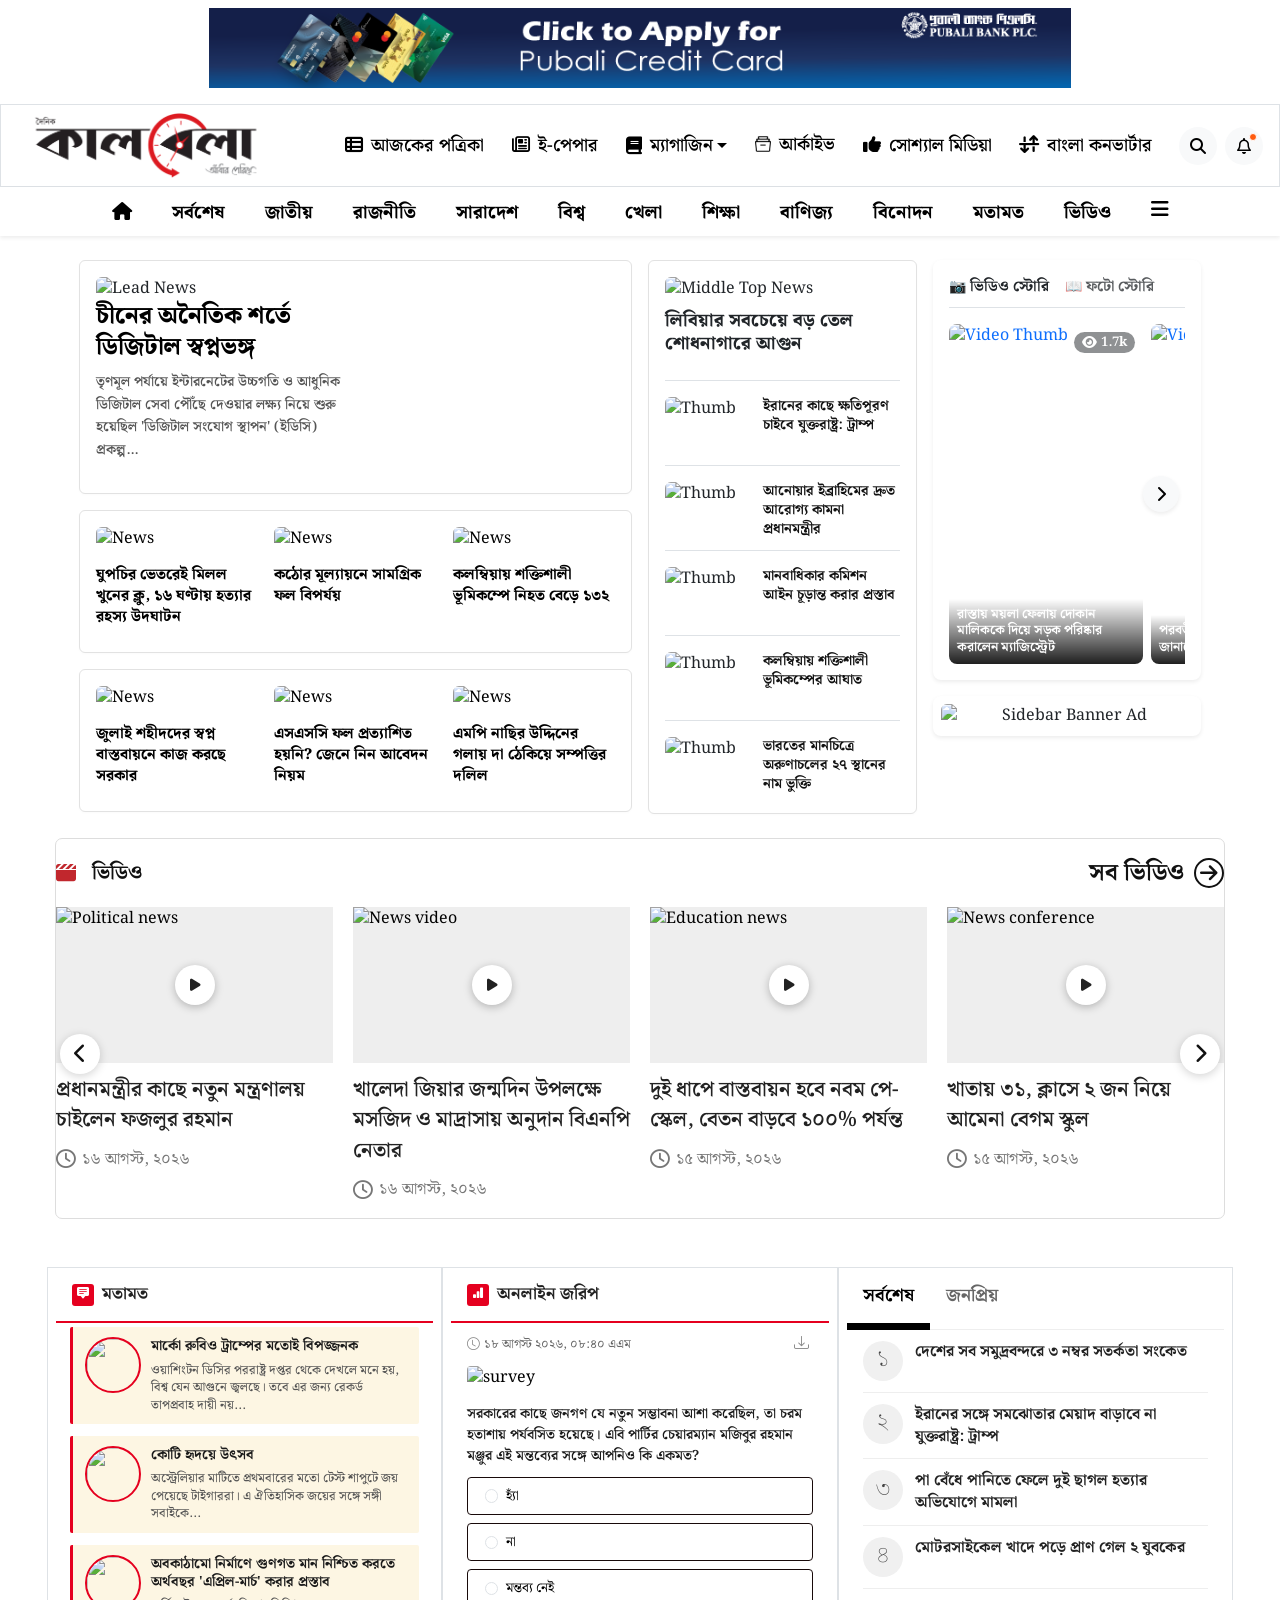
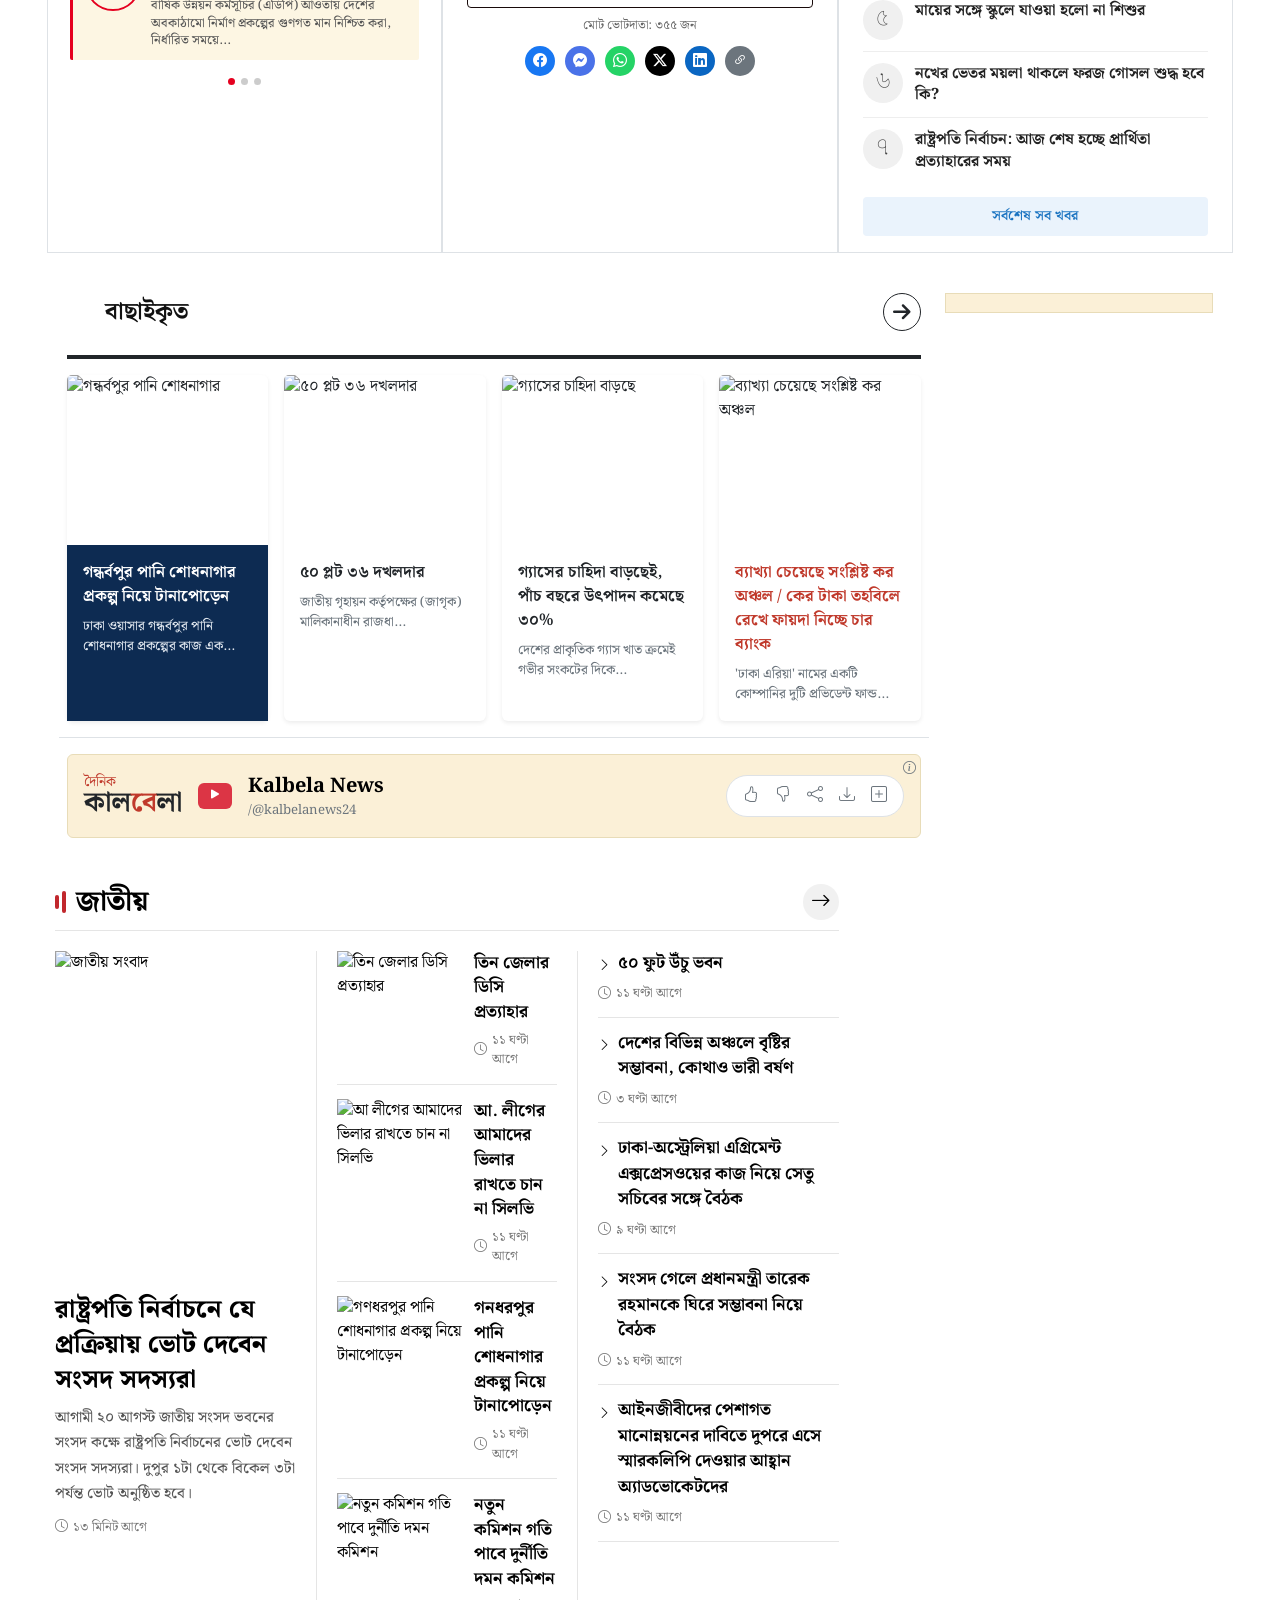
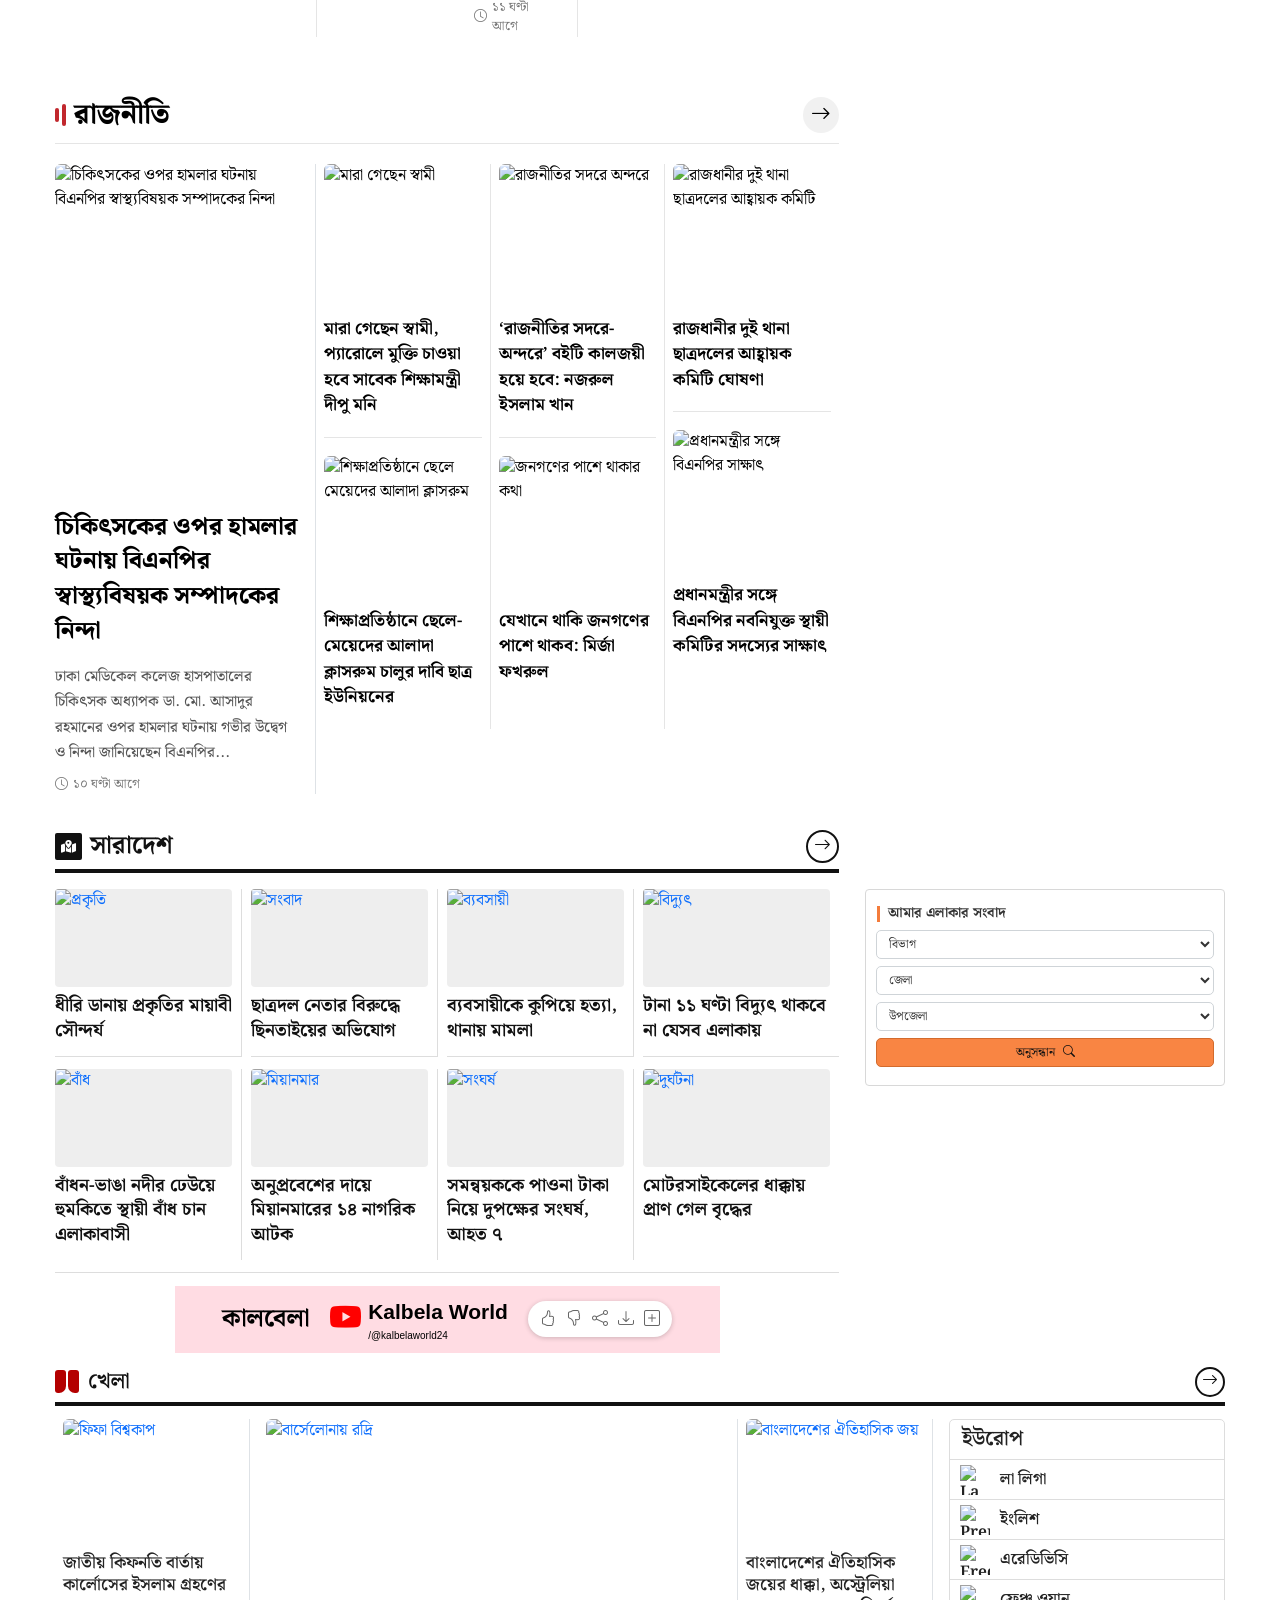
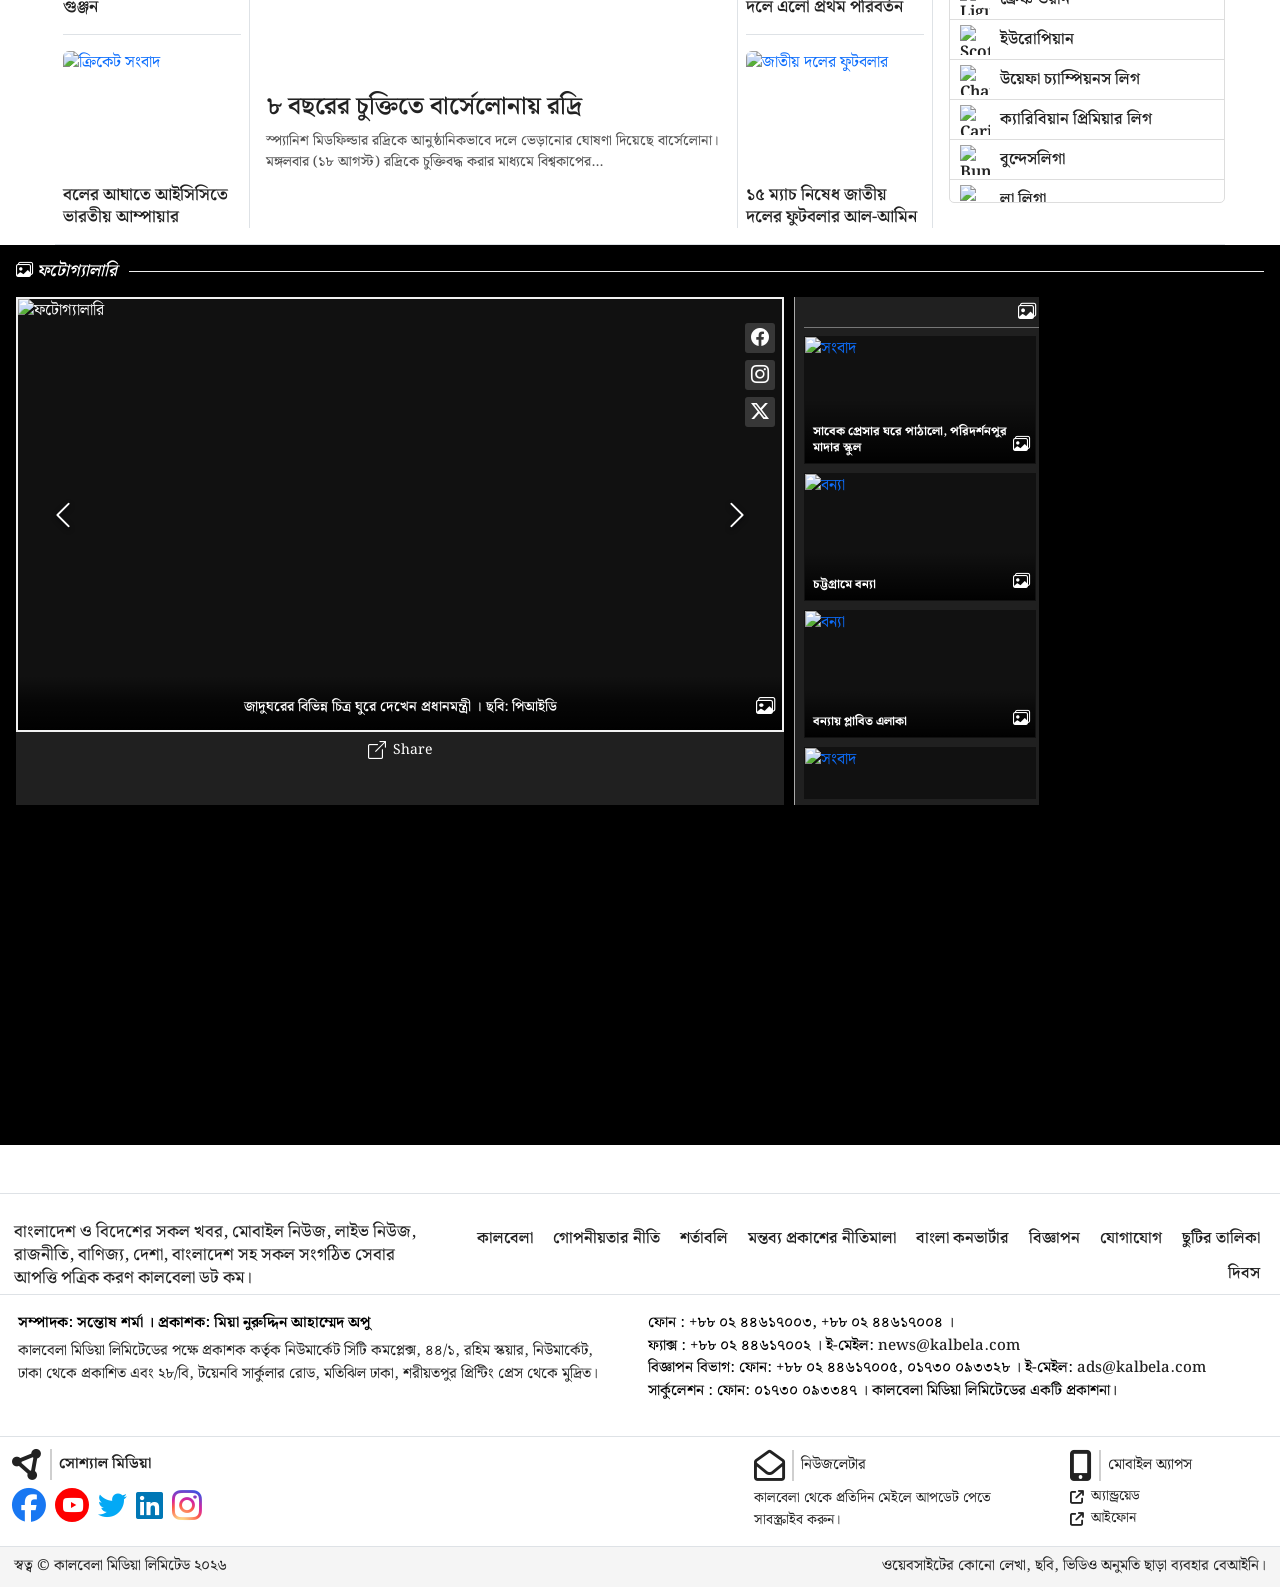
==== commit d9c478e3: "add style link on html file" ====
--- a/index.html
+++ b/index.html
@@ -21,7 +21,7 @@
     <!-- Bootstrap Icons -->
     <link href="https://cdn.jsdelivr.net/npm/bootstrap-icons@1.13.1/font/bootstrap-icons.min.css" rel="stylesheet" />
     <!-- Custom CSS -->
-    <link href="style.css" rel="stylesheet" />
+    <link href="style/style.css" rel="stylesheet" />
     <!-- Favicon -->
     <link href="https://www.kalbela.com/favicon.ico?v=10" rel="icon" type="image/x-icon" />
 </head>
--- a/style/style.css
+++ b/style/style.css
@@ -0,0 +1,4939 @@
+/* =========================================================
+   KALBELA — MAIN STYLESHEET
+   Duplicate rules merged. Design unchanged.
+   ========================================================= */
+
+/* =========================================================
+   ROOT VARIABLES
+   ========================================================= */
+:root {
+    --kb-hover: #1237dc;
+    --kb-text-color: #000;
+    --kb-bg-icon: #e9ecef;
+    --kb-blue: #1a73e8;
+}
+
+/* =========================================================
+   BASE
+   ========================================================= */
+* {
+    box-sizing: border-box;
+}
+
+html,
+body {
+    margin: 0;
+    padding: 0;
+}
+
+body {
+    background: #fff;
+    color: #000;
+    font-family: "Noto Serif Bengali", "Noto Sans Bengali", "SolaimanLipi", "Kalpurush", sans-serif;
+    padding-top: 96px;
+    background-color: #f8f9fa;
+}
+
+a {
+    text-decoration: none;
+}
+
+p {
+    font-weight: 500;
+    font-size: 19px;
+    color: #000;
+}
+/* =========================================================
+   HEADER CSS – self‑contained (no CSS custom properties)
+   ========================================================= */
+
+/* ---------- GLOBAL OVERRIDES FOR HEADER ---------- */
+* {
+    box-sizing: border-box;
+}
+
+body {
+    margin: 0;
+    padding: 0;
+    background: #ffffff;
+    color: #000000;
+    font-family: "Noto Serif Bengali", "SolaimanLipi", Arial, sans-serif;
+    padding-top: 96px; /* fixed top-ad height */
+}
+
+body.menu-open {
+    position: fixed;
+    left: 0;
+    right: 0;
+    width: 100%;
+    overflow: hidden;
+}
+
+/* ---------- STICKY TOP AD ---------- */
+.sticky-top-ad {
+    position: fixed;
+    top: 0;
+    left: 0;
+    width: 100%;
+    z-index: 1050;
+    background: #ffffff;
+}
+
+/* ---------- STICKY HEADER (desktop) ---------- */
+.sticky-head {
+    position: fixed;
+    top: 96px;
+    left: 0;
+    width: 100%;
+    z-index: 1000;
+    transform: translateY(-110%);
+    transition: transform .25s ease;
+    background: #fff;
+    border-bottom: 1px solid #ddd;
+    box-shadow: 0 3px 12px rgba(0,0,0,.06);
+}
+.sticky-head.show {
+    transform: translateY(0);
+}
+.sticky-inner {
+    min-height: 52px;
+    display: flex;
+    align-items: center;
+    justify-content: space-between;
+    gap: 10px;
+}
+.sticky-brand {
+    display: flex;
+    align-items: center;
+    gap: 8px;
+    font-size: 14px;
+    font-weight: 600;
+}
+.sticky-brand img { width: 34px; }
+
+.sticky-inner nav {
+    overflow-x: auto;
+    white-space: nowrap;
+    scrollbar-width: none;
+    -ms-overflow-style: none;
+    flex: 1;
+}
+.sticky-inner nav::-webkit-scrollbar { display: none; }
+.sticky-inner nav a {
+    color: #000;
+    text-decoration: none;
+    margin-right: 20px;
+    position: relative;
+    padding-bottom: 6px;
+    display: inline-block;
+    font-size: 18px;
+    font-weight: 900;
+}
+.sticky-inner nav a::after {
+    content: "";
+    position: absolute;
+    bottom: 0;
+    left: 40%;
+    transform: translateX(-40%);
+    width: 90%;
+    height: 3px;
+    margin-bottom: 6px;
+    background: #2378e7;
+    border-radius: 2px;
+    display: none;
+}
+.sticky-inner nav a:hover::after,
+.sticky-inner nav a.active::after {
+    display: block;
+}
+.sticky-inner nav a.active {
+    font-weight: 900;
+}
+
+/* sticky header mega menu */
+#stickyHead .megaMenuParent { position: relative; }
+#stickyHead .megaMenu {
+    position: fixed;
+    top: 52px;
+    left: 50%;
+    transform: translateX(-50%);
+    width: 95%;
+    max-width: 1300px;
+}
+#stickyHead .megaMenu::before {
+    content: "";
+    position: absolute;
+    top: -6px;
+    right: 35px;
+    left: auto;
+    width: 12px;
+    height: 12px;
+    background: #fff;
+    border-left: 1px solid #e5e5e5;
+    border-top: 1px solid #e5e5e5;
+    transform: rotate(45deg);
+    z-index: 2;
+}
+
+/* ---------- MAIN HEADER (logo, top links, category links) ---------- */
+.pageLogo img, .logo-img {
+    height: 65px;
+    width: auto;
+    object-fit: contain;
+}
+
+.topLink {
+    color: #000000 !important;
+    font-weight: 800;
+    font-size: 18px;
+    text-decoration: none;
+    transition: color 0.2s ease;
+}
+.topLink:hover,
+.topLink:hover i {
+    color: blue !important;
+}
+
+.catLink {
+    position: relative;
+    color: #000000 !important;
+    font-size: 18px;
+    font-weight: 800;
+    text-decoration: none;
+    padding-bottom: 6px;
+}
+.catLink::after {
+    content: "";
+    position: absolute;
+    bottom: 0;
+    left: 50%;
+    transform: translateX(-50%);
+    width: 80%;
+    height: 3px;
+    margin-bottom: 6px;
+    background: #2378e7;
+    border-radius: 2px;
+    display: none;
+}
+.catLink:hover::after,
+.catLink.active::after {
+    display: block;
+}
+
+/* mobile quick links + hamburger */
+.mobileQuickStack {
+    display: flex;
+    flex-direction: column;
+    gap: 3px;
+}
+.mobileQuickLink {
+    font-size: 11px;
+    font-weight: 600;
+    line-height: 1.2;
+    white-space: nowrap;
+}
+.mobileQuickLink i { font-size: 13px; }
+.mobileMenuBtn i {
+    font-size: 22px;
+    color: #000;
+}
+
+/* ---------- SOCIAL MEGA DROPDOWN ---------- */
+.hoverDropdown { position: relative; }
+.social-mega-menu {
+    position: absolute;
+    top: calc(100% + 18px);
+    left: 0;
+    transform: translateX(-75%) scale(0.95);
+    transform-origin: center top;
+    width: max-content;
+    min-width: 900px;
+    max-width: 95vw;
+    background: #fff;
+    border-radius: 12px;
+    padding: 24px 30px 16px;
+    z-index: 1050;
+    opacity: 0;
+    visibility: hidden;
+    transition: opacity 0.35s cubic-bezier(0.34,1.56,0.64,1),
+                transform 0.35s cubic-bezier(0.34,1.56,0.64,1),
+                visibility 0.35s;
+    box-shadow: 0 0 0 1px rgba(0,0,0,0.04),
+                0 10px 25px rgba(0,0,0,0.12),
+                0 0 25px 4px rgb(255,255,255);
+    will-change: transform, opacity;
+    backface-visibility: hidden;
+}
+.hoverDropdown:hover .social-mega-menu {
+    opacity: 1;
+    visibility: visible;
+    transform: translateX(-75%) scale(1);
+}
+.hoverDropdown::after {
+    content: "";
+    position: absolute;
+    left: 0;
+    right: 0;
+    top: 10%;
+    height: 16px;
+}
+.mega-arrow {
+    position: absolute;
+    top: -8px;
+    left: 83%;
+    transform: translateX(-50%) rotate(45deg);
+    width: 16px;
+    height: 16px;
+    background: #fff;
+    box-shadow: -3px -3px 6px rgba(0,0,0,0.04);
+    border-radius: 3px 0 0 0;
+}
+.mega-row {
+    display: grid;
+    gap: 14px 30px;
+    margin-bottom: 4px;
+}
+.mega-row.cols-4 {
+    grid-template-columns: repeat(4, minmax(180px, 1fr));
+}
+.mega-section {
+    display: flex;
+    flex-direction: column;
+    gap: 10px;
+}
+.mega-title {
+    font-family: "Noto Serif Bengali", "SolaimanLipi", Arial, sans-serif;
+    font-weight: 800;
+    font-size: 15px;
+    color: #111;
+    margin: 0;
+}
+.mega-section a {
+    font-family: "Noto Serif Bengali", "SolaimanLipi", Arial, sans-serif;
+    display: flex;
+    align-items: center;
+    gap: 8px;
+    color: #000;
+    text-decoration: none;
+    font-size: 14px;
+    font-weight: 600;
+    white-space: nowrap;
+    transition: color 0.2s ease;
+}
+.mega-section a:hover { color: #2f4dd3; }
+.mega-divider {
+    border: none;
+    border-top: 1px solid #282828;
+    margin: 14px 0;
+}
+.social-icon { font-size: 16px; }
+.social-icon.fb { color: #1877f2; }
+.social-icon.yt { color: #ff0000; }
+.social-icon.tt { color: #000; }
+.social-icon.tw { color: #1da1f2; }
+.social-icon.ig { color: #e1306c; }
+.social-icon.li { color: #0a66c2; }
+.social-icon.tg { color: #229ed9; }
+.social-icon.sc { color: #ff5500; }
+.social-icon.wa { color: #25d366; }
+.verified {
+    color: #162dd8;
+    font-size: 12px;
+}
+
+/* ---------- MEGA MENU ("More") ---------- */
+.megaMenuParent { position: relative; }
+.megaMenu {
+    display: none;
+    position: absolute;
+    top: 100%;
+    left: 10%;
+    transform: translateX(-87%);
+    width: min(1300px, 95vw);
+    background: #fff;
+    z-index: 9999;
+    box-shadow: 0 8px 25px rgba(0,0,0,0.12);
+}
+.megaMenuParent:hover .megaMenu { display: block; }
+.megaMenu::before {
+    content: "";
+    position: absolute;
+    top: -6px;
+    left: 87.7%;
+    width: 12px;
+    height: 12px;
+    background: #fff;
+    border-left: 1px solid #e5e5e5;
+    border-top: 1px solid #e5e5e5;
+    transform: rotate(45deg);
+    z-index: 2;
+}
+.megaLink { font-weight: 700; }
+.megaLink:hover { color: #3c00ff !important; }
+.megaBottomLink { font-weight: 900 !important; }
+.megaBottomLink:hover { color: #3c00ff !important; }
+.iconPink { color: #e83e8c; }
+.iconBlue { color: #0d6efd; }
+.iconRed { color: #c1272d; }
+.iconOrange { color: #fd7e14; }
+
+/* ---------- NOTIFICATION BELL ---------- */
+.iconBtn {
+    position: relative;
+    width: 36px;
+    height: 36px;
+    border-radius: 50%;
+    background: #e9ecef;
+    border: none;
+    display: flex;
+    align-items: center;
+    justify-content: center;
+    transition: background 0.2s, color 0.2s;
+}
+.iconBtn:hover {
+    background: #1237dc !important;
+    color: #ffffff !important;
+}
+.notifyDot {
+    position: absolute;
+    top: 6px;
+    right: 6px;
+    width: 8px;
+    height: 8px;
+    border-radius: 50%;
+    background: rgb(255, 91, 15);
+    border: 1px solid #fff;
+}
+.notifyWrap {
+    position: relative;
+    padding-bottom: 8px;
+    margin-bottom: -8px;
+}
+.notifyPanel {
+    display: none;
+    position: absolute;
+    top: 100%;
+    right: 0;
+    width: 300px;
+    z-index: 1050;
+    padding-top: 6px;
+}
+.notifyWrap:hover .notifyPanel,
+.notifyPanel:hover {
+    display: block;
+}
+.notifyInner {
+    max-height: 360px;
+    overflow-y: auto;
+    background: #fff;
+    border: 1px solid #e0e0e0;
+    border-radius: 8px;
+    box-shadow: 0 10px 25px rgba(0,0,0,0.12);
+}
+.notifyPanel::before {
+    content: "";
+    position: absolute;
+    top: 0;
+    right: 12px;
+    width: 12px;
+    height: 12px;
+    background: #fff;
+    border-left: 1px solid #e0e0e0;
+    border-top: 1px solid #e0e0e0;
+    transform: rotate(45deg);
+    z-index: 2;
+}
+.notifyItem {
+    padding: 10px 14px;
+    border-bottom: 1px solid #f2f2f2;
+}
+.notifyItem:last-child { border-bottom: none; }
+.notifyItem p {
+    font-size: 13.5px;
+    line-height: 1.4;
+    color: #000000;
+    transition: color 0.2s;
+}
+.notifyItem a:hover p { color: #1237dc; }
+.notifyMeta {
+    font-size: 12px;
+    color: #777;
+}
+
+/* ---------- MOBILE HAMBURGER OVERLAY PANEL ---------- */
+.mobileMenuPanel {
+    position: fixed;
+    left: 0;
+    right: 0;
+    top: 96px;
+    bottom: 0;
+    z-index: 1040;
+    background: #fff;
+    overflow-y: auto;
+    -webkit-overflow-scrolling: touch;
+    border-top: 1px solid #eee;
+}
+.mobilePanelNav {
+    display: flex;
+    align-items: center;
+    gap: 22px;
+    overflow-x: auto;
+    white-space: nowrap;
+    padding: 10px 16px;
+    border-bottom: 1px solid #eee;
+    scrollbar-width: none;
+    -ms-overflow-style: none;
+}
+.mobilePanelNav::-webkit-scrollbar { display: none; }
+.mobilePanelNav .catLink {
+    padding-bottom: 4px;
+    flex: 0 0 auto;
+}
+.mobileSearchBox .form-control {
+    border-radius: 6px 0 0 6px;
+    height: 46px;
+    box-shadow: 0 2px 10px rgba(0,0,0,.5);
+}
+.mobileSearchBox .btn {
+    border-radius: 0 6px 6px 0;
+    box-shadow: 0 3px 10px rgba(0,0,0,0.18);
+}
+.mobileCatLink {
+    display: block;
+    padding: 12px 0;
+    border-bottom: 1px solid #e5e5e5;
+    color: #000;
+    font-weight: 700;
+    font-size: 16px;
+    text-decoration: none;
+}
+.mobileCatLink:hover { color: #1237dc; }
+
+/* ---------- MOBILE STICKY CATEGORY NAV ---------- */
+.mobile-sticky-category {
+    display: none; /* hidden on desktop, shown on mobile via media query below */
+}
+
+/* =========================================================
+   RESPONSIVE – header only
+   ========================================================= */
+
+/* ---------- UP TO 992px (tablet/desktop small) ---------- */
+@media (max-width: 992px) {
+    .social-mega-menu {
+        min-width: 90vw;
+        left: 50%;
+        transform: translateX(-50%) scale(0.95);
+    }
+    .hoverDropdown:hover .social-mega-menu {
+        transform: translateX(-50%) scale(1);
+    }
+    .mega-row.cols-4 { grid-template-columns: repeat(2, 1fr); }
+
+    .sticky-inner {
+        flex-wrap: wrap;
+        min-height: auto;
+        padding: 8px 0;
+    }
+    .sticky-brand { font-size: 12px; }
+    .sticky-brand img { width: 28px; }
+    .sticky-inner nav a {
+        font-size: 15px;
+        padding: 6px 6px;
+        margin-right: 10px;
+    }
+
+    /* hide desktop category nav & sticky header */
+    .categoryNav,
+    #stickyHead,
+    .sticky-head {
+        display: none !important;
+    }
+
+    /* show mobile sticky category nav */
+    .mobile-sticky-category {
+        display: block;
+        position: sticky;
+        top: 96px;
+        width: 100%;
+        height: 58px;
+        background: #fff;
+        border-top: 1px solid #d8d8d8;
+        border-bottom: 3px solid #d1d1d1;
+        box-shadow: 0 2px 5px rgba(0,0,0,0.10);
+        z-index: 1030;
+        overflow: hidden;
+        margin: 0 !important;
+    }
+    .mobile-sticky-category-scroll {
+        width: 100%;
+        height: 55px;
+        display: flex;
+        align-items: center;
+        overflow-x: auto;
+        overflow-y: hidden;
+        white-space: nowrap;
+        padding: 0 !important;
+        margin: 0 !important;
+        -webkit-overflow-scrolling: touch;
+        scrollbar-width: none;
+        -ms-overflow-style: none;
+        touch-action: pan-x;
+        overscroll-behavior-x: contain;
+        scroll-behavior: smooth;
+    }
+    .mobile-sticky-category-scroll::-webkit-scrollbar { display: none; }
+    .mobile-sticky-category-item {
+        flex: 0 0 auto;
+        height: 55px;
+        display: inline-flex;
+        align-items: center;
+        justify-content: center;
+        padding: 0 10px !important;
+        margin: 0 !important;
+        color: #111;
+        text-decoration: none;
+        font-family: "Noto Serif Bengali", "SolaimanLipi", Arial, sans-serif;
+        font-size: 21px;
+        font-weight: 600;
+        line-height: 1;
+        white-space: nowrap;
+        position: relative;
+        transition: color 0.2s, background 0.2s;
+    }
+    .mobile-sticky-home {
+        font-size: 24px;
+        padding-left: 11px;
+        padding-right: 11px;
+    }
+    .mobile-sticky-category-item.active { color: #1634c7; }
+    .mobile-sticky-category-item:hover { color: #163cc7; }
+
+    /* header adjustments for mobile */
+    #minherder .container-fluid { flex-wrap: nowrap; }
+    .pageLogo img { height: 42px; }
+
+    .mobileMenuPanel { border-top: 1px solid #eee; }
+    .mobileCatLink {
+        padding: 5px 0;
+        border-bottom: 1px solid #978e8e;
+        color: #000;
+        font-weight: 700;
+    }
+    .mobileSearchBox .form-control {
+        border-radius: 6px 0 0 6px;
+        box-shadow: 0 2px 10px rgba(0,0,0,.5);
+    }
+}
+
+/* ---------- UP TO 768px (small tablets) ---------- */
+@media (max-width: 768px) {
+    .showTopAd .top-add div {
+        height: 50px !important;
+    }
+    .showTopAd .top-add img { object-fit: cover; }
+
+    .megaMenu {
+        position: fixed;
+        top: 0;
+        left: 0;
+        width: 100%;
+        height: 100vh;
+        overflow-y: auto;
+        z-index: 9999;
+        border-radius: 0 !important;
+    }
+    .megaMenu .container-fluid { padding: 15px; }
+
+    .social-mega-menu {
+        position: fixed;
+        top: 0;
+        left: 0;
+        width: 100%;
+        height: 100vh;
+        overflow-y: auto;
+        border-radius: 0;
+        transform: scale(0.95);
+        min-width: unset;
+        padding: 20px;
+    }
+    .hoverDropdown:hover .social-mega-menu { transform: scale(1); }
+    .mega-row.cols-4 { grid-template-columns: 1fr; }
+    .mega-arrow { display: none; }
+
+    .sticky-inner nav a {
+        font-size: 13px;
+        padding: 6px 6px;
+        margin-right: 10px;
+    }
+    .sticky-brand span { display: none; }
+}
+
+/* ---------- UP TO 576px (mobile phones) ---------- */
+@media (max-width: 576px) {
+    .social-buttons .social {
+        font-size: 18px;
+    }
+    .social {
+        min-height: 44px;
+        min-width: 44px;
+        display: inline-flex;
+        align-items: center;
+        justify-content: center;
+    }
+    .iconBtn {
+        width: 30px;
+        height: 30px;
+    }
+    .icons { gap: 4px !important; }
+
+    .catLink,
+    .topLink,
+    .iconBtn {
+        min-height: 44px;
+        min-width: 44px;
+        display: inline-flex;
+        align-items: center;
+        justify-content: center;
+    }
+
+    .pageLogo img { height: 35px; }
+
+    .mobile-sticky-category { height: 55px; }
+    .mobile-sticky-category-scroll { height: 52px; }
+    .mobile-sticky-category-item {
+        height: 52px;
+        padding-left: 8px !important;
+        padding-right: 8px !important;
+        font-size: 19px;
+    }
+    .mobile-sticky-home {
+        padding-left: 9px !important;
+        padding-right: 9px !important;
+        font-size: 22px;
+    }
+
+    .sticky-inner nav a {
+        font-size: 12px;
+        padding: 4px 4px;
+        margin-right: 6px;
+    }
+}
+
+/* =========================================================
+   CARD / NEWS STYLES
+   ========================================================= */
+.card-custom {
+    border: 1px solid #e2e2e2;
+    border-radius: 6px;
+    box-shadow: 0 1px 3px rgba(0, 0, 0, .02);
+}
+
+.main-lead-title {
+    font-size: 24px;
+    font-weight: 800;
+    line-height: 1.3;
+    color: #000;
+}
+
+.lead-excerpt {
+    font-size: 14px;
+    color: #555;
+    line-height: 1.6;
+    font-weight: 600;
+}
+
+.news-title-sm {
+    font-size: 15px;
+    font-weight: 800;
+    line-height: 1.4;
+    color: #000;
+    margin-top: 6px;
+}
+
+.mid-lead-title {
+    font-size: 18px;
+    font-weight: 800;
+    line-height: 1.3;
+}
+
+.thumb-img {
+    width: 90px;
+    height: 60px;
+    object-fit: cover;
+    flex-shrink: 0;
+}
+
+.list-news-title {
+    font-size: 14px;
+    font-weight: 700;
+    line-height: 1.35;
+    color: #111;
+    margin-bottom: 0;
+}
+
+/* =========================================================
+   STORY SLIDER
+   ========================================================= */
+
+/* Tabs sit on one compact line — no wrapping onto two lines
+   even in the narrower sidebar card. */
+.story-tab-row {
+    flex-wrap: nowrap;
+}
+
+.story-tab-link {
+    font-size: 15px;
+    white-space: nowrap;
+    transition: color 0.2s ease;
+}
+
+.story-tab-link:hover {
+    color: var(--kb-hover) !important;
+}
+
+.story-tab-icon {
+    font-size: 14px;
+    line-height: 1;
+}
+
+.story-slider-wrapper {
+    position: relative;
+    overflow: hidden;
+    width: 100%;
+}
+
+.story-slider-track {
+    display: flex;
+    gap: 0.5rem;
+    transition: transform 0.35s cubic-bezier(0.25, 1, 0.5, 1);
+    will-change: transform;
+}
+
+.story-card {
+    width: 82%;
+    height: 340px;
+    cursor: pointer;
+    position: relative;
+    border-radius: 0.5rem;
+    overflow: hidden;
+    flex-shrink: 0;
+}
+
+.story-card img {
+    width: 100%;
+    height: 100%;
+    object-fit: cover;
+    transition: opacity 0.3s ease;
+}
+
+.story-card:hover img {
+    opacity: 0.85;
+}
+
+.play-btn-circle {
+    position: absolute;
+    top: 50%;
+    left: 50%;
+    transform: translate(-50%, -50%);
+    width: 52px;
+    height: 52px;
+    border-radius: 50%;
+    background: rgba(255, 255, 255, 0.25);
+    border: 2px solid rgba(255, 255, 255, 0.9);
+    backdrop-filter: blur(4px);
+    -webkit-backdrop-filter: blur(4px);
+    display: flex;
+    align-items: center;
+    justify-content: center;
+    transition: transform 0.2s ease, background-color 0.2s ease;
+    z-index: 2;
+}
+
+.story-card:hover .play-btn-circle {
+    transform: translate(-50%, -50%) scale(1.1);
+    background: rgba(255, 255, 255, 0.4);
+}
+
+.story-title-overlay {
+    position: absolute;
+    bottom: 0;
+    left: 0;
+    width: 100%;
+    padding: 0.75rem 0.5rem 0.5rem;
+    background: linear-gradient(180deg, transparent 0%, rgba(0, 0, 0, 0.88) 100%);
+    z-index: 2;
+}
+
+.story-title-overlay p {
+    color: #fff;
+    font-weight: 700;
+}
+
+.story-nav-btn {
+    width: 36px;
+    height: 36px;
+    padding: 0;
+    display: flex;
+    align-items: center;
+    justify-content: center;
+    z-index: 10;
+    box-shadow: 0 2px 8px rgba(0, 0, 0, 0.15);
+}
+
+.story-nav-btn.prev-btn {
+    left: 6px !important;
+}
+
+.story-nav-btn.next-btn {
+    right: 6px !important;
+}
+
+.fs-7 {
+    font-size: 0.825rem;
+}
+
+/* =========================================================
+   VIDEO SECTION
+   ========================================================= */
+.video-section {
+    background: #ffffff;
+    border: 1px solid #ddd;
+    border-radius: 7px;
+    overflow: hidden;
+}
+
+.video-title-icon {
+    width: 32px;
+    height: 30px;
+    border-radius: 7px;
+    display: flex;
+    align-items: center;
+    justify-content: center;
+    color: #ffffff;
+    background: linear-gradient(135deg, #d52b9a, #ff3158, #ff9f00);
+}
+
+.video-title-icon i {
+    font-size: 14px;
+}
+
+.video-title {
+    font-size: 20px;
+    font-weight: 700;
+    color: #111;
+    transition: color 0.2s ease;
+}
+
+.all-video {
+    color: #111;
+    text-decoration: none;
+    font-size: 24px;
+    font-weight: 700;
+    display: flex;
+    align-items: center;
+    gap: 10px;
+}
+
+.all-video:hover {
+    color: var(--kb-hover);
+}
+
+.all-video-arrow {
+    width: 30px;
+    height: 30px;
+    border: 2px solid #111;
+    border-radius: 50%;
+    display: flex;
+    align-items: center;
+    justify-content: center;
+    transition: .2s;
+}
+
+.all-video:hover .all-video-arrow {
+    background: var(--kb-hover);
+    border-color: var(--kb-hover);
+    color: #ffffff;
+}
+
+.video-slider {
+    position: relative;
+}
+
+.video-viewport {
+    overflow: hidden;
+    width: 100%;
+}
+
+.video-track {
+    display: flex;
+    gap: 20px;
+    transition: transform 0.45s ease;
+    will-change: transform;
+}
+
+.video-card {
+    flex: 0 0 calc(25% - 15px);
+    min-width: 0;
+    display: block;
+    color: inherit;
+    text-decoration: none;
+}
+
+.video-card-image {
+    position: relative;
+    overflow: hidden;
+    background: #eee;
+    aspect-ratio: 16 / 9;
+}
+
+.video-card-image img {
+    width: 100%;
+    height: 100%;
+    object-fit: cover;
+    display: block;
+    transition: opacity .3s ease;
+}
+
+.video-card:hover .video-card-image img {
+    opacity: .75;
+}
+
+.play-button {
+    position: absolute;
+    top: 50%;
+    left: 50%;
+    transform: translate(-50%, -50%);
+    width: 40px;
+    height: 40px;
+    border: none;
+    border-radius: 50%;
+    background: #ffffff;
+    box-shadow: 0 2px 8px rgba(0, 0, 0, .25);
+    display: flex;
+    align-items: center;
+    justify-content: center;
+    color: #222;
+    transition: transform .2s ease;
+}
+
+.play-button i {
+    font-size: 14px;
+    margin-left: 2px;
+}
+
+.video-card:hover .play-button {
+    transform: translate(-50%, -50%) scale(1.08);
+}
+
+.video-card-title {
+    font-size: 21px;
+    font-weight: 600;
+    line-height: 1.45;
+    color: #222;
+    margin-top: 12px;
+    margin-bottom: 12px;
+    transition: color .2s ease;
+}
+
+.video-card:hover .video-card-title {
+    color: #0d6efd;
+}
+
+.video-time {
+    display: flex;
+    align-items: center;
+    gap: 7px;
+    color: #777;
+    font-size: 16px;
+}
+
+.video-time i {
+    font-size: 19px;
+}
+
+.slider-button {
+    position: absolute;
+    top: 50%;
+    transform: translateY(-50%);
+    width: 40px;
+    height: 40px;
+    border: 0;
+    border-radius: 50%;
+    background: #ffffff;
+    color: #111;
+    display: flex;
+    align-items: center;
+    justify-content: center;
+    z-index: 10;
+    box-shadow: 0 2px 10px rgba(0, 0, 0, .18);
+    cursor: pointer;
+    transition: background-color .2s, color .2s;
+}
+
+.slider-button:hover:not(:disabled) {
+    background-color: #ffffff;
+    color: #000000;
+}
+
+.slider-button i {
+    font-size: 20px;
+}
+
+.slider-prev {
+    left: 4px;
+}
+
+.slider-next {
+    right: 4px;
+}
+
+/* =========================================================
+   3-COLUMN PANELS
+   ========================================================= */
+.panel {
+    background: #ffffff;
+    border-radius: 4px;
+    height: 100%;
+}
+
+.panel-header {
+    display: flex;
+    align-items: center;
+    gap: 8px;
+    padding: 14px 16px;
+    border-bottom: 2px solid #e5001f;
+    font-weight: 700;
+    font-size: 17px;
+    color: #222;
+    transition: color 0.2s ease;
+}
+
+a.panel-header:hover {
+    color: var(--kb-hover);
+}
+
+.panel-header .icon-box {
+    width: 22px;
+    height: 22px;
+    background: #e5001f;
+    display: flex;
+    align-items: center;
+    justify-content: center;
+    border-radius: 3px;
+    flex-shrink: 0;
+}
+
+.panel-header .icon-box i {
+    color: #ffffff;
+    font-size: 12px;
+}
+
+/* OPINION */
+#opinionCarousel .carousel-inner {
+    padding: 4px 14px 0;
+}
+
+.opinion-item {
+    display: flex;
+    gap: 10px;
+    background: #fdf6e3;
+    border-left: 3px solid #e5001f;
+    padding: 10px 12px;
+    margin-bottom: 12px;
+    border-radius: 2px;
+}
+
+.opinion-item img {
+    width: 56px;
+    height: 56px;
+    border-radius: 50%;
+    object-fit: cover;
+    flex-shrink: 0;
+    border: 2px solid #e5001f;
+}
+
+.opinion-item h6 {
+    font-size: 14px;
+    font-weight: 700;
+    line-height: 1.3;
+    margin-bottom: 6px;
+    color: #1a1a1a;
+}
+
+.opinion-item p {
+    font-size: 12.5px;
+    color: #555;
+    line-height: 1.4;
+    margin-bottom: 0;
+}
+
+#opinionCarousel .carousel-indicators {
+    position: static;
+    margin: 6px 0 14px;
+}
+
+#opinionCarousel .carousel-indicators [data-bs-target] {
+    width: 7px;
+    height: 7px;
+    border-radius: 50%;
+    background-color: #ccc;
+    opacity: 1;
+    border: none;
+}
+
+#opinionCarousel .carousel-indicators .active {
+    background-color: #e5001f;
+}
+
+/* SURVEY */
+.survey-meta {
+    display: flex;
+    align-items: center;
+    justify-content: space-between;
+    padding: 10px 16px 0;
+    font-size: 12.5px;
+    color: #666;
+}
+
+.survey-meta i {
+    color: #888;
+    margin-right: 4px;
+}
+
+.survey-download {
+    color: #666;
+    font-size: 15px;
+}
+
+.survey-img-wrap {
+    position: relative;
+    margin: 10px 16px;
+    border-radius: 4px;
+    overflow: hidden;
+}
+
+.survey-img-wrap img {
+    width: 100%;
+    display: block;
+}
+
+.survey-question {
+    padding: 4px 16px 10px;
+    font-size: 14px;
+    font-weight: 600;
+    color: #1a1a1a;
+    line-height: 1.5;
+}
+
+.survey-options {
+    padding: 0 16px;
+}
+
+.survey-options .form-check {
+    border: 1px solid #180a0a;
+    border-radius: 4px;
+    padding: 8px 12px 8px 38px;
+    margin-bottom: 8px;
+    font-size: 13.5px;
+}
+
+.survey-options .form-check-input {
+    margin-left: -1.6em;
+}
+
+.survey-total {
+    text-align: center;
+    font-size: 12.5px;
+    color: #666;
+    margin: 6px 0 12px;
+}
+
+.survey-share {
+    display: flex;
+    justify-content: center;
+    gap: 10px;
+    padding-bottom: 16px;
+}
+
+.survey-share a {
+    width: 30px;
+    height: 30px;
+    border-radius: 50%;
+    display: flex;
+    align-items: center;
+    justify-content: center;
+    color: #ffffff;
+    font-size: 14px;
+}
+
+.sh-fb {
+    background: #1877f2;
+}
+
+.sh-msgr {
+    background: #4a72e8;
+}
+
+.sh-wa {
+    background: #25d366;
+}
+
+.sh-x {
+    background: #000000;
+}
+
+.sh-in {
+    background: #0a66c2;
+}
+
+.sh-cp {
+    background: #6c757d;
+}
+
+/* LATEST / POPULAR */
+.nav-tabs-custom {
+    border-bottom: 1px solid #eee;
+}
+
+.nav-tabs-custom .nav-link {
+    border: none;
+    border-radius: 0;
+    color: #666;
+    font-weight: 700;
+    font-size: 18px;
+    padding: 14px 16px;
+}
+
+.nav-tabs-custom .nav-link.active {
+    color: #000000;
+    border-bottom: 7px solid #000000;
+    background: transparent;
+}
+
+.latest-list {
+    list-style: none;
+    margin: 0;
+    padding: 0 16px;
+}
+
+.latest-list li {
+    display: flex;
+    align-items: flex-start;
+    gap: 12px;
+    padding: 11px 0;
+    border-bottom: 1px solid #eee;
+}
+
+.latest-list li:last-child {
+    border-bottom: none;
+}
+
+.num-badge {
+    width: 40px;
+    height: 40px;
+    background: #f0f0f0;
+    color: #444;
+    border-radius: 50%;
+    display: flex;
+    align-items: center;
+    justify-content: center;
+    font-size: 25px;
+    font-weight: 100;
+    flex-shrink: 0;
+}
+
+.latest-list li a {
+    font-size: 15.5px;
+    font-weight: bold;
+    color: #222;
+    text-decoration: none;
+    line-height: 1.4;
+}
+
+.latest-list li a:hover {
+    color: #e5001f;
+}
+
+.trend-icon {
+    margin-left: auto;
+    font-size: 12px;
+    color: #999;
+    flex-shrink: 0;
+    padding-top: 2px;
+}
+
+.all-news-btn {
+    display: block;
+    margin: 14px 16px 16px;
+    text-align: center;
+    background: #eaf3fc;
+    color: #1a73c1;
+    font-weight: 600;
+    font-size: 14px;
+    padding: 9px;
+    border-radius: 4px;
+    text-decoration: none;
+}
+
+.all-news-btn:hover {
+    background: #dcebfa;
+    color: #1a73c1;
+}
+
+/* =========================================================
+   SELECTED / বাছাইকৃত
+   ========================================================= */
+.bg-navy {
+    background-color: #0d2b52;
+}
+
+.bg-ad-yellow {
+    background-color: #fbf0d7;
+    border: 1px solid #e8dcb8;
+}
+
+.icon-badge {
+    width: 30px;
+    height: 30px;
+    font-size: .95rem;
+}
+
+.card-img-top {
+    height: 170px;
+    object-fit: cover;
+}
+
+.headline-red {
+    color: #c0392b;
+}
+
+.section-title-link {
+    color: #111;
+    text-decoration: none;
+    transition: color 0.2s ease;
+}
+
+.section-title-link:hover {
+    color: var(--kb-hover);
+}
+
+/* The heading text inside each of these links sets its own
+   explicit color, which otherwise wins over the inherited
+   hover color above — so each needs its own hover override
+   pointing at the same shared hover color. */
+.section-title-link:hover .video-title,
+.section-title-link:hover .section-title,
+.section-title-link:hover .politics-title,
+.section-title-link:hover .sports-title {
+    color: var(--kb-hover);
+}
+
+.arrow-link {
+    width: 38px;
+    height: 38px;
+    font-size: 1rem;
+    flex-shrink: 0;
+}
+
+.news-card {
+    transition: box-shadow .25s ease, transform .25s ease;
+}
+
+.news-card:hover {
+    box-shadow: 0 6px 20px rgba(0, 0, 0, .15);
+    transform: translateY(-3px);
+}
+
+.news-card .card-title {
+    transition: color .2s ease;
+}
+
+.news-card:hover .card-title {
+    color: #0d6efd !important;
+}
+
+/* ==========================================================
+   NATIONAL NEWS SECTION
+========================================================== */
+
+.national-news-section {
+    background-color: #ffffff;
+    padding: 30px 0;
+}
+
+.news-wrapper {
+    width: 100%;
+}
+
+
+/* ==========================================================
+   SECTION HEADER
+========================================================== */
+
+.section-header {
+    display: flex;
+    align-items: center;
+    justify-content: space-between;
+    margin-bottom: 20px;
+    border-bottom: 1px solid #e5e5e5;
+    padding-bottom: 10px;
+}
+
+.section-title-wrapper {
+    display: flex;
+    align-items: center;
+    gap: 10px;
+}
+
+.section-title {
+    margin: 0;
+    font-size: 28px;
+    font-weight: 800;
+    color: #000;
+    transition: color 0.2s ease;
+}
+
+.section-arrow {
+    width: 36px;
+    height: 36px;
+    display: flex;
+    align-items: center;
+    justify-content: center;
+    border-radius: 50%;
+    background-color: #f1f1f1;
+    color: #000;
+    font-size: 20px;
+    transition: 0.2s ease;
+}
+
+.section-arrow:hover {
+    background-color: #c1272d;
+    color: #fff;
+}
+
+
+/* ==========================================================
+   NATIONAL ICON
+========================================================== */
+
+.national-icon {
+    display: flex;
+    align-items: center;
+    gap: 3px;
+}
+
+.national-icon span {
+    display: block;
+    width: 4px;
+    height: 22px;
+    background-color: #c1272d;
+    border-radius: 2px;
+}
+
+.national-icon span:first-child {
+    height: 14px;
+}
+
+
+/* ==========================================================
+   NEWS CONTENT
+========================================================== */
+
+.news-content {
+    width: 100%;
+}
+
+.news-content>.row {
+    align-items: flex-start;
+}
+
+
+/* ==========================================================
+   COMMON LINK
+========================================================== */
+
+.news-link {
+    display: block;
+    color: #000;
+    text-decoration: none;
+}
+
+
+/* ==========================================================
+   FEATURED NEWS
+========================================================== */
+
+.featured-news {
+    padding-right: 20px;
+}
+
+.featured-image {
+    width: 100%;
+    overflow: hidden;
+}
+
+.featured-image img {
+    width: 100%;
+    height: 330px;
+    display: block;
+    object-fit: cover;
+    transition: opacity 0.3s ease;
+}
+
+.news-hover-group:hover .featured-image img {
+    opacity: 0.85;
+}
+
+.featured-title {
+    margin: 12px 0 8px;
+    font-size: 25px;
+    line-height: 1.4;
+    font-weight: 800;
+    color: #000;
+    transition: color 0.2s ease;
+}
+
+.news-hover-group:hover .featured-title {
+    color: var(--kb-hover);
+}
+
+.featured-description {
+    margin: 0 0 10px;
+    font-size: 15px;
+    line-height: 1.7;
+    color: #555;
+}
+
+
+/* ==========================================================
+   NEWS TIME
+========================================================== */
+
+.news-time {
+    display: flex;
+    align-items: center;
+    gap: 5px;
+    margin-top: 8px;
+    color: #777;
+    font-size: 13px;
+}
+
+.news-time i {
+    font-size: 13px;
+}
+
+
+/* ==========================================================
+   MIDDLE NEWS COLUMN
+========================================================== */
+
+.middle-news-column {
+    padding: 0 20px;
+    border-left: 1px solid #e5e5e5;
+    border-right: 1px solid #e5e5e5;
+}
+
+.small-news {
+    padding-bottom: 14px;
+    margin-bottom: 14px;
+    border-bottom: 1px solid #e5e5e5;
+}
+
+.small-news:last-child {
+    margin-bottom: 0;
+    padding-bottom: 0;
+    border-bottom: none;
+}
+
+.small-news .news-link {
+    display: flex;
+    gap: 12px;
+    align-items: flex-start;
+}
+
+.small-news-image {
+    width: 125px;
+    min-width: 125px;
+    height: 85px;
+    overflow: hidden;
+}
+
+.small-news-image img {
+    width: 100%;
+    height: 100%;
+    object-fit: cover;
+    display: block;
+    transition: opacity 0.3s ease;
+}
+
+.small-news:hover .small-news-image img {
+    opacity: 0.85;
+}
+
+.small-news-content {
+    flex: 1;
+}
+
+.small-news-title {
+    margin: 0;
+    font-size: 17px;
+    line-height: 1.45;
+    font-weight: 700;
+    color: #000;
+    transition: color 0.2s ease;
+}
+
+.small-news:hover .small-news-title {
+    color: var(--kb-hover);
+}
+
+.small-news .news-time {
+    margin-top: 6px;
+}
+
+
+/* ==========================================================
+   RIGHT NEWS COLUMN
+========================================================== */
+
+.right-news-column {
+    padding-left: 20px;
+}
+
+.headline-news {
+    padding-bottom: 13px;
+    margin-bottom: 13px;
+    border-bottom: 1px solid #e5e5e5;
+}
+
+.headline-news:last-child {
+    margin-bottom: 0;
+}
+
+.headline-link {
+    display: block;
+    color: #000;
+    text-decoration: none;
+}
+
+.headline-title {
+    display: flex;
+    align-items: flex-start;
+    gap: 7px;
+    margin: 0;
+    font-size: 17px;
+    line-height: 1.5;
+    font-weight: 700;
+    color: #000;
+    transition: color 0.2s ease;
+}
+
+.headline-title i {
+    font-size: 13px;
+    margin-top: 6px;
+    flex-shrink: 0;
+}
+
+.headline-link:hover .headline-title {
+    color: var(--kb-hover);
+}
+
+
+/* ==========================================================
+   RESPONSIVE
+========================================================== */
+
+@media (max-width: 991.98px) {
+
+    .featured-news {
+        padding-right: 15px;
+    }
+
+    .middle-news-column {
+        padding: 0 15px;
+    }
+
+    .right-news-column {
+        padding-left: 15px;
+        margin-top: 20px;
+    }
+
+    .featured-image img {
+        height: 280px;
+    }
+
+    .featured-title {
+        font-size: 22px;
+    }
+
+    .small-news-title,
+    .headline-title {
+        font-size: 16px;
+    }
+}
+
+
+@media (max-width: 767.98px) {
+
+    .national-news-section {
+        padding: 20px 0;
+    }
+
+    .section-title {
+        font-size: 24px;
+    }
+
+    .news-content>.row {
+        display: block;
+    }
+
+    .featured-news {
+        padding-right: 0;
+        margin-bottom: 25px;
+    }
+
+    .featured-image img {
+        height: auto;
+        max-height: 350px;
+    }
+
+    .middle-news-column {
+        padding: 20px 0;
+        border-left: none;
+        border-right: none;
+        border-top: 1px solid #e5e5e5;
+        border-bottom: 1px solid #e5e5e5;
+    }
+
+    .right-news-column {
+        padding-left: 0;
+        margin-top: 20px;
+    }
+}
+
+
+@media (max-width: 575.98px) {
+
+    .section-header {
+        margin-bottom: 15px;
+    }
+
+    .section-title {
+        font-size: 22px;
+    }
+
+    .section-arrow {
+        width: 32px;
+        height: 32px;
+        font-size: 18px;
+    }
+
+    .featured-title {
+        font-size: 20px;
+    }
+
+    .featured-description {
+        font-size: 14px;
+    }
+
+    .small-news .news-link {
+        gap: 10px;
+    }
+
+    .small-news-image {
+        width: 105px;
+        min-width: 105px;
+        height: 75px;
+    }
+
+    .small-news-title,
+    .headline-title {
+        font-size: 15px;
+    }
+
+    .news-time {
+        font-size: 12px;
+    }
+}
+
+
+
+/* ==========================================================
+   POLITICS NEWS SECTION
+========================================================== */
+
+.politics-section {
+    margin-top: 30px;
+    margin-bottom: 30px;
+}
+
+
+/* ==========================================================
+   SECTION HEADER
+========================================================== */
+
+.politics-header {
+    padding-bottom: 10px;
+    margin-bottom: 20px;
+    border-bottom: 1px solid #e5e5e5;
+}
+
+.politics-title {
+    font-size: 28px;
+    font-weight: 800;
+    color: #000;
+    transition: color 0.2s ease;
+}
+
+
+/* ==========================================================
+   POLITICS ICON
+========================================================== */
+
+.politics-icon {
+    display: flex;
+    align-items: center;
+    gap: 3px;
+}
+
+.politics-icon span {
+    display: block;
+    width: 4px;
+    height: 22px;
+    background-color: #c1272d;
+    border-radius: 2px;
+}
+
+.politics-icon span:first-child {
+    height: 14px;
+}
+
+
+/* ==========================================================
+   SECTION ARROW
+========================================================== */
+
+.politics-header .section-arrow {
+    width: 36px;
+    height: 36px;
+
+    display: flex;
+    align-items: center;
+    justify-content: center;
+
+    border-radius: 50%;
+    background-color: #f1f1f1;
+
+    color: #000;
+    font-size: 20px;
+
+    transition: background-color 0.2s ease,
+        color 0.2s ease;
+}
+
+.politics-header .section-arrow:hover {
+    background-color: #c1272d;
+    color: #fff;
+}
+
+
+/* ==========================================================
+   FEATURED NEWS
+========================================================== */
+
+.politics-section .featured-news {
+    padding-right: 20px;
+}
+
+.politics-section .featured-img {
+    width: 100%;
+    height: 330px;
+    object-fit: cover;
+
+    display: block;
+
+    transition: opacity 0.3s ease;
+}
+
+.politics-section .featured-link {
+    display: block;
+    color: #000;
+}
+
+.politics-section .featured-link:hover .featured-img {
+    opacity: 0.85;
+}
+
+.politics-section .featured-title {
+    font-size: 24px;
+    line-height: 1.45;
+    font-weight: 800;
+    color: #000;
+    transition: color 0.2s ease;
+}
+
+.politics-section .featured-link:hover .featured-title {
+    color: var(--kb-hover);
+}
+
+.politics-section .featured-description {
+    font-size: 15px;
+    line-height: 1.7;
+    color: #555;
+}
+
+
+/* ==========================================================
+   NEWS TIME
+========================================================== */
+
+.politics-section .news-time {
+    display: flex;
+    align-items: center;
+    gap: 5px;
+
+    font-size: 13px;
+    color: #777;
+}
+
+.politics-section .news-time i {
+    font-size: 13px;
+}
+
+
+/* ==========================================================
+   RIGHT SIDE NEWS COLUMNS
+========================================================== */
+
+.politics-news-column {
+    padding-left: 10px;
+    padding-right: 10px;
+}
+
+.politics-news-column:not(:last-child) {
+    border-right: 1px solid #e5e5e5;
+}
+
+
+/* ==========================================================
+   SMALL NEWS
+========================================================== */
+
+.politics-news-item {
+    padding-bottom: 18px;
+}
+
+.politics-news-item.second-news {
+    padding-top: 18px;
+    border-top: 1px solid #e5e5e5;
+}
+
+
+/* ==========================================================
+   SMALL NEWS IMAGE
+========================================================== */
+
+.politics-section .news-img {
+    width: 100%;
+    height: 145px;
+    object-fit: cover;
+
+    display: block;
+
+    transition: opacity 0.3s ease;
+}
+
+.politics-section .news-link {
+    display: block;
+    color: #000;
+}
+
+.politics-section .news-link:hover .news-img {
+    opacity: 0.85;
+}
+
+
+/* ==========================================================
+   SMALL NEWS TITLE
+========================================================== */
+
+.politics-section .news-title {
+    font-size: 17px;
+    line-height: 1.5;
+    font-weight: 700;
+    color: #000;
+    transition: color 0.2s ease;
+}
+
+.politics-section .news-link:hover .news-title {
+    color: var(--kb-hover);
+}
+
+
+/* ==========================================================
+   TABLET
+========================================================== */
+
+@media (max-width: 991.98px) {
+
+    .politics-section {
+        margin-left: 0 !important;
+        margin-right: 0;
+    }
+
+    .politics-section .featured-news {
+        padding-right: 15px;
+    }
+
+    .politics-section .featured-img {
+        height: 280px;
+    }
+
+    .politics-section .featured-title {
+        font-size: 22px;
+    }
+
+    .politics-section .news-img {
+        height: 130px;
+    }
+
+    .politics-section .news-title {
+        font-size: 16px;
+    }
+}
+
+
+/* ==========================================================
+   MOBILE
+========================================================== */
+
+@media (max-width: 767.98px) {
+
+    .politics-section {
+        margin-left: 0 !important;
+        padding-left: 15px;
+        padding-right: 15px;
+    }
+
+    .politics-title {
+        font-size: 24px;
+    }
+
+    .politics-section .featured-news {
+        padding-right: 0;
+        padding-bottom: 20px;
+        margin-bottom: 20px;
+        border-bottom: 1px solid #e5e5e5;
+    }
+
+    .politics-section .featured-img {
+        height: auto;
+        max-height: 350px;
+    }
+
+    .politics-section .featured-title {
+        font-size: 21px;
+    }
+
+    .politics-news-column {
+        padding-left: 0;
+        padding-right: 0;
+    }
+
+    .politics-news-column:not(:last-child) {
+        border-right: none;
+    }
+
+    .politics-news-item {
+        padding-bottom: 15px;
+    }
+
+    .politics-news-item.second-news {
+        padding-top: 15px;
+    }
+
+    .politics-section .news-img {
+        height: auto;
+        max-height: 250px;
+    }
+}
+
+
+/* ==========================================================
+   SMALL MOBILE
+========================================================== */
+
+@media (max-width: 575.98px) {
+
+    .politics-section {
+        padding-left: 10px;
+        padding-right: 10px;
+    }
+
+    .politics-title {
+        font-size: 22px;
+    }
+
+    .politics-header .section-arrow {
+        width: 32px;
+        height: 32px;
+        font-size: 18px;
+    }
+
+    .politics-section .featured-title {
+        font-size: 19px;
+    }
+
+    .politics-section .featured-description {
+        font-size: 14px;
+    }
+
+    .politics-section .news-title {
+        font-size: 15px;
+    }
+
+    .politics-section .news-time {
+        font-size: 12px;
+    }
+}
+
+
+/* =========================================================
+   সারাদেশ / LOCATION SECTION
+   ========================================================= */
+.page-wrapper {
+    max-width: 1555px;
+    margin: 0 auto;
+    padding: 0 55px;
+}
+
+.content-layout {
+    display: grid;
+    grid-template-columns: minmax(0, 1fr) 360px;
+    gap: 26px;
+    align-items: start;
+}
+
+/* Reserved right-side slot for a future advertisement.
+   Kept empty on purpose — do not fill with content. */
+.ad-space-placeholder {
+    min-height: 250px;
+}
+
+@media (max-width: 991.98px) {
+    .ad-space-placeholder {
+        display: none;
+    }
+}
+
+.left-content {
+    min-width: 0;
+}
+
+.top-header {
+    height: 49px;
+    display: flex;
+    align-items: center;
+    justify-content: space-between;
+    border-bottom: 4px solid #111;
+    margin-bottom: 16px;
+}
+
+.brand {
+    display: flex;
+    align-items: center;
+    gap: 8px;
+    font-size: 25px;
+    font-weight: 700;
+    line-height: 1;
+}
+
+.brand-logo {
+    width: 27px;
+    height: 27px;
+    background: #111;
+    color: #fff;
+    border-radius: 2px;
+    display: flex;
+    align-items: center;
+    justify-content: center;
+    font-size: 13px;
+}
+
+.header-arrow {
+    width: 33px;
+    height: 33px;
+    border: 2px solid #111;
+    border-radius: 50%;
+    display: flex;
+    align-items: center;
+    justify-content: center;
+    font-size: 17px;
+    color: #111;
+    transition: opacity 0.2s ease;
+}
+
+.header-arrow:hover {
+    opacity: 0.7;
+}
+
+/* NEWS GRID */
+.news-grid {
+    display: grid;
+    grid-template-columns: repeat(4, 1fr);
+    border-bottom: 1px solid #ddd;
+}
+
+.news-grid .news-card {
+    min-width: 0;
+    padding: 0 9px 13px 0;
+    margin-right: 9px;
+    margin-bottom: 12px;
+    border-right: 1px solid #ddd;
+    cursor: pointer;
+    overflow: hidden;
+}
+
+.news-grid .news-card:nth-child(4n) {
+    border-right: none;
+    margin-right: 0;
+}
+
+.news-grid .news-card:nth-child(-n+4) {
+    border-bottom: 1px solid #ddd;
+}
+
+.news-grid .news-card:nth-child(n+5) {
+    padding-top: 0;
+}
+
+.news-image-wrap {
+    width: 100%;
+    height: 98px;
+    overflow: hidden;
+    border-radius: 4px;
+    background: #eee;
+}
+
+.news-image {
+    width: 100%;
+    height: 100%;
+    display: block;
+    object-fit: cover;
+}
+
+.news-grid .news-title {
+    margin-top: 7px;
+    font-size: 18px;
+    line-height: 1.35;
+    font-weight: bold;
+    color: #111;
+    transition: color 0.2s ease;
+}
+
+.news-grid .news-card:hover .news-image {
+    opacity: .85;
+}
+
+.news-grid .news-card:hover .news-title {
+    color: var(--kb-hover);
+}
+
+/* LOCATION FILTER */
+.location-box {
+    border: 1px solid #d8d8d8;
+    border-radius: 4px;
+    padding: 15px 10px 18px;
+    background: #fff;
+}
+
+.location-title {
+    position: relative;
+    margin: 0 0 8px;
+    padding-left: 12px;
+    font-size: 14px;
+    font-weight: 700;
+    color: #333;
+}
+
+.location-title::before {
+    content: "";
+    position: absolute;
+    left: 1px;
+    top: 1px;
+    width: 3px;
+    height: 16px;
+    background: #f47c3c;
+}
+
+.location-select {
+    width: 100%;
+    height: 29px;
+    margin-bottom: 7px;
+    padding: 2px 8px;
+    border: 1px solid #cfd4d8;
+    border-radius: 5px;
+    background: #fff;
+    color: #333;
+    font-family: "Noto Serif Bengali", serif;
+    font-size: 12px;
+    outline: none;
+    cursor: pointer;
+    transition: border-color .2s ease, background .2s ease, color .2s ease;
+}
+
+.location-select.selected {
+    font-weight: 700;
+}
+
+.location-select:hover {
+    border-color: #999;
+}
+
+.search-button {
+    width: 100%;
+    height: 29px;
+    border: 1px solid #d36b2d;
+    border-radius: 5px;
+    background: #f98543;
+    color: #111;
+    font-family: "Noto Serif Bengali", serif;
+    font-size: 12px;
+    cursor: pointer;
+    transition: background .25s ease, color .25s ease;
+}
+
+.search-button:hover {
+    background: #999;
+    color: #fff;
+    border-color: #888;
+}
+
+.search-button i {
+    margin-left: 5px;
+}
+
+.filter-result {
+    display: none;
+    margin-top: 10px;
+    padding: 8px;
+    border-top: 1px solid #ddd;
+    font-size: 11px;
+    line-height: 1.5;
+    color: #555;
+}
+
+.filter-result.show {
+    display: block;
+}
+
+.filter-result strong {
+    color: #1268c4;
+}
+
+/* ADVERTISEMENT */
+.ad-wrapper {
+    width: 100%;
+    display: flex;
+    justify-content: center;
+    padding-top: 13px;
+}
+
+.ad-box {
+    width: 545px;
+    max-width: 100%;
+    min-height: 67px;
+    background: #ffdce3;
+    display: flex;
+    align-items: center;
+    justify-content: center;
+    overflow: hidden;
+}
+
+.ad-content {
+    width: 100%;
+    display: flex;
+    align-items: center;
+    justify-content: center;
+    gap: 20px;
+    padding: 8px 15px;
+}
+
+.ad-logo {
+    font-size: 25px;
+    font-weight: 700;
+    white-space: nowrap;
+}
+
+.ad-world {
+    display: flex;
+    align-items: center;
+    gap: 7px;
+    font-family: Arial, sans-serif;
+    font-size: 21px;
+    font-weight: 700;
+    white-space: nowrap;
+}
+
+.youtube-icon {
+    color: #ff0000;
+    font-size: 31px;
+}
+
+.ad-tools {
+    display: flex;
+    align-items: center;
+    gap: 10px;
+    padding: 6px 12px;
+    background: #fff;
+    border-radius: 20px;
+    box-shadow: 0 1px 5px rgba(0, 0, 0, .2);
+    font-family: Arial, sans-serif;
+    color: #666;
+}
+
+/* =========================================================
+   RESPONSIVE
+   ========================================================= */
+
+/* TABLET */
+@media (max-width: 992px) {
+    .social-mega-menu {
+        min-width: 90vw;
+        left: 50%;
+        transform: translateX(-50%) scale(.95);
+    }
+
+    .hoverDropdown:hover .social-mega-menu {
+        transform: translateX(-50%) scale(1);
+    }
+
+    .mega-row.cols-4 {
+        grid-template-columns: repeat(2, 1fr);
+    }
+
+    .sticky-inner {
+        flex-wrap: wrap;
+        min-height: auto;
+        padding: 8px 0;
+    }
+
+    .sticky-brand {
+        font-size: 12px;
+    }
+
+    .sticky-brand img {
+        width: 28px;
+    }
+
+    .sticky-inner nav a {
+        font-size: 15px;
+        padding: 6px;
+        margin-right: 10px;
+    }
+
+    .megaMenuParent {
+        position: static;
+    }
+
+    .megaMenu {
+        left: 0;
+        right: 0;
+        width: 100%;
+        max-height: 80vh;
+        overflow-y: auto;
+    }
+
+    .video-card {
+        flex: 0 0 calc(50% - 10px);
+    }
+
+    .video-title {
+        font-size: 26px;
+    }
+
+    .all-video {
+        font-size: 20px;
+    }
+
+    .video-card-title {
+        font-size: 19px;
+    }
+}
+
+/* MOBILE LARGE */
+@media (max-width: 991.98px) {
+    #minherder .container-fluid {
+        flex-wrap: nowrap;
+    }
+
+    .pageLogo img {
+        height: 42px;
+    }
+
+    .categoryNav .navbar-collapse {
+        display: block !important;
+    }
+
+    .categoryNav .navbar-nav {
+        display: flex !important;
+        flex-direction: row !important;
+        flex-wrap: nowrap !important;
+        justify-content: flex-start !important;
+        overflow-x: auto !important;
+        width: 100%;
+        padding: 0 12px;
+        gap: 1.25rem !important;
+        scrollbar-width: none;
+    }
+
+    .categoryNav .navbar-nav::-webkit-scrollbar {
+        display: none;
+    }
+
+    .categoryNav .nav-item {
+        flex: 0 0 auto !important;
+    }
+
+    .mobileMenuPanel {
+        border-top: 1px solid #eee;
+        background: #fff;
+    }
+
+    .mobileCatLink {
+        display: block;
+        padding: 5px 0;
+        border-bottom: 1px solid #978e8e;
+        color: #000;
+        font-weight: 700;
+        text-decoration: none;
+    }
+
+    .mobileSearchBox .form-control {
+        border-radius: 6px 0 0 6px;
+        box-shadow: 0 2px 10px rgba(0, 0, 0, .25);
+    }
+}
+
+/* MOBILE MEDIUM */
+@media (max-width: 768px) {
+    .showTopAd .top-add>div {
+        height: 50px !important;
+    }
+
+    .showTopAd .top-add img {
+        object-fit: cover;
+    }
+
+    .megaMenu {
+        position: fixed;
+        top: 0;
+        left: 0;
+        width: 100%;
+        height: 100vh;
+        overflow-y: auto;
+        z-index: 9999;
+        border-radius: 0 !important;
+    }
+
+    .megaMenu .container-fluid {
+        padding: 15px;
+    }
+
+    .social-mega-menu {
+        position: fixed;
+        top: 0;
+        left: 0;
+        width: 100%;
+        height: 100vh;
+        overflow-y: auto;
+        border-radius: 0;
+        transform: scale(.95);
+        min-width: unset;
+        padding: 20px;
+    }
+
+    .hoverDropdown:hover .social-mega-menu {
+        transform: scale(1);
+    }
+
+    .mega-row.cols-4 {
+        grid-template-columns: 1fr;
+    }
+
+    .mega-arrow {
+        display: none;
+    }
+
+    .sticky-inner nav a {
+        font-size: 13px;
+        padding: 6px;
+        margin-right: 10px;
+    }
+
+    .sticky-brand span {
+        display: none;
+    }
+
+    .content-layout {
+        grid-template-columns: 1fr;
+    }
+
+    .location-box {
+        order: -1;
+    }
+
+    .news-grid {
+        grid-template-columns: repeat(2, 1fr);
+    }
+
+    .news-grid .news-card:nth-child(4n) {
+        border-right: 1px solid #ddd;
+        margin-right: 9px;
+    }
+
+    .news-grid .news-card:nth-child(2n) {
+        border-right: none;
+        margin-right: 0;
+    }
+
+    .news-grid .news-card:nth-child(-n+4) {
+        border-bottom: none;
+    }
+
+    .news-grid .news-card:nth-child(-n+6) {
+        border-bottom: 1px solid #ddd;
+    }
+
+    .news-image-wrap {
+        height: 125px;
+    }
+}
+
+/* MOBILE SMALL */
+@media (max-width: 576px) {
+    .pageLogo img {
+        height: 35px;
+    }
+
+    .sticky-inner nav a {
+        font-size: 12px;
+        padding: 4px;
+        margin-right: 6px;
+    }
+
+    .catLink,
+    .topLink,
+    .iconBtn {
+        min-height: 44px;
+        min-width: 44px;
+        display: inline-flex;
+        align-items: center;
+        justify-content: center;
+    }
+
+    .icons .iconBtn {
+        width: 38px;
+        height: 38px;
+    }
+
+    .video-section {
+        border-radius: 5px;
+    }
+
+    .video-title {
+        font-size: 23px;
+    }
+
+    .all-video {
+        font-size: 17px;
+    }
+
+    .all-video-arrow {
+        width: 37px;
+        height: 37px;
+        border-width: 2px;
+    }
+
+    .video-card {
+        flex: 0 0 100%;
+    }
+
+    .video-card-title {
+        font-size: 18px;
+    }
+
+    .slider-button {
+        width: 48px;
+        height: 48px;
+    }
+
+    .slider-button i {
+        font-size: 17px;
+    }
+
+    .slider-prev {
+        left: 2px;
+    }
+
+    .slider-next {
+        right: 2px;
+    }
+}
+
+/* MOBILE EXTRA SMALL */
+@media (max-width: 480px) {
+    .news-grid {
+        grid-template-columns: 1fr;
+    }
+
+    .news-grid .news-card,
+    .news-grid .news-card:nth-child(2n),
+    .news-grid .news-card:nth-child(4n) {
+        border-right: none;
+        border-bottom: 1px solid #ddd;
+        margin-right: 0;
+        padding-right: 0;
+        padding-bottom: 14px;
+    }
+
+    .news-image-wrap {
+        height: 180px;
+    }
+
+    .news-grid .news-title {
+        font-size: 14px;
+    }
+
+    .ad-content {
+        gap: 8px;
+        padding: 8px;
+    }
+
+    .ad-logo {
+        font-size: 18px;
+    }
+
+    .ad-world {
+        font-size: 15px;
+    }
+
+    .ad-tools {
+        display: none;
+    }
+}
+
+/* VERY SMALL */
+@media (max-width: 400px) {
+    .all-video span:first-child {
+        display: none;
+    }
+}
+
+/* MOBILE MENU TOGGLE */
+.mobileMenuPanel.menu-open {
+    display: block;
+}
+
+@media (min-width: 992px) {
+
+    .mobileMenuPanel,
+    .mobileMenuPanel.menu-open {
+        display: none !important;
+    }
+}
+
+@media (max-width: 991.98px) {
+    .mobileMenuPanel {
+        display: none;
+    }
+
+    .mobileMenuPanel.menu-open {
+        display: block;
+    }
+}
+
+
+
+
+/* ============================================================
+   SPORTS SECTION
+============================================================ */
+
+.sports-section {
+    width: 100%;
+    height: auto;
+    padding-top: 10px;
+}
+
+
+/* ============================================================
+   HEADER
+============================================================ */
+
+.sports-header {
+    height: 43px;
+    border-bottom: 4px solid #111;
+    margin-bottom: 13px;
+}
+
+
+/* ============================================================
+   TITLE
+============================================================ */
+
+.sports-title {
+    font-size: 22px;
+    font-weight: 600;
+    color: #111;
+    transition: color 0.2s ease;
+}
+
+
+/* ============================================================
+   SPORTS ICON
+============================================================ */
+
+.sports-icon {
+    width: 25px;
+    height: 25px;
+    display: flex;
+    overflow: hidden;
+}
+
+.sports-icon span {
+    width: 11px;
+    height: 23px;
+    display: block;
+    background: #b40000;
+}
+
+.sports-icon span:first-child {
+    border-radius: 3px 3px 7px 3px;
+}
+
+.sports-icon span:last-child {
+    margin-left: 2px;
+    border-radius: 3px 3px 3px 7px;
+}
+
+
+/* ============================================================
+   HEADER ARROW
+============================================================ */
+
+.sports-arrow {
+    width: 30px;
+    height: 30px;
+    border: 2px solid #111;
+    border-radius: 50%;
+    display: flex;
+    align-items: center;
+    justify-content: center;
+    color: #111;
+}
+
+.sports-arrow:hover {
+    background: #111;
+    color: #fff;
+}
+
+
+/* ============================================================
+   SMALL NEWS IMAGE
+============================================================ */
+
+.sports-small-img {
+    height: 125px;
+    object-fit: cover;
+    display: block;
+    transition: opacity 0.3s ease;
+}
+
+
+/* ============================================================
+   SMALL NEWS TITLE
+============================================================ */
+
+.sports-small-title {
+    font-size: 17px;
+    line-height: 1.3;
+    font-weight: 600;
+    color: #222;
+    transition: color 0.25s ease;
+}
+
+
+/* ============================================================
+   FEATURED IMAGE
+============================================================ */
+
+.featured-sports-img {
+    height: 265px;
+    object-fit: cover;
+    display: block;
+    transition: opacity 0.3s ease;
+}
+
+
+/* ============================================================
+   FEATURED TITLE
+============================================================ */
+
+.featured-sports-title {
+    font-size: 25px;
+    line-height: 1.25;
+    font-weight: 600;
+    color: #222;
+    transition: color 0.25s ease;
+}
+
+
+/* ============================================================
+   FEATURED DESCRIPTION
+============================================================ */
+
+.featured-sports-description {
+    font-size: 14px;
+    line-height: 1.5;
+    color: #555;
+}
+
+
+/* ============================================================
+   HOVER
+============================================================ */
+
+.sports-link:hover .sports-small-title,
+.featured-sports-link:hover .featured-sports-title {
+    color: var(--kb-hover);
+}
+
+.sports-link:hover img,
+.featured-sports-link:hover img {
+    opacity: 0.65;
+}
+
+
+/* ============================================================
+   LEAGUE BOX
+============================================================ */
+
+.league-box {
+    height: 384px;
+    overflow-y: auto;
+    border: 1px solid #ddd;
+    border-radius: 5px;
+}
+
+
+/* ============================================================
+   LEAGUE HEADING
+============================================================ */
+
+.league-heading {
+    padding: 7px 12px;
+    font-size: 21px;
+    font-weight: 600;
+    color: #222;
+    border-bottom: 1px solid #ddd;
+}
+
+
+/* ============================================================
+   LEAGUE ITEM
+============================================================ */
+
+.league-item {
+    min-height: 40px;
+    padding: 4px 10px;
+    border-bottom: 1px solid #ddd;
+    display: flex;
+    align-items: center;
+    gap: 10px;
+    color: #222;
+    text-decoration: none;
+    font-size: 16px;
+    font-weight: 600;
+    transition: color 0.2s ease;
+}
+
+.league-item:last-child {
+    border-bottom: 0;
+}
+
+.league-item:hover {
+    color: #0878d1;
+}
+
+
+/* ============================================================
+   LEAGUE LOGO
+============================================================ */
+
+.league-logo {
+    width: 30px;
+    height: 30px;
+    object-fit: contain;
+    flex-shrink: 0;
+}
+
+
+/* ============================================================
+   LEAGUE SCROLLBAR
+============================================================ */
+
+.league-box::-webkit-scrollbar {
+    width: 5px;
+}
+
+.league-box::-webkit-scrollbar-thumb {
+    background: #ccc;
+    border-radius: 10px;
+}
+
+.league-box::-webkit-scrollbar-track {
+    background: #f5f5f5;
+}
+
+
+
+/* ==========================================================
+   CONSISTENT NEWS HOVER FADE
+   Subtle opacity fade on hover, applied consistently across
+   the main news sections. Layered on top of the per-section
+   zoom transforms already in place — neither replaces the other.
+========================================================== */
+main img,
+.national-news-section img,
+.politics-section img,
+.sports-section img,
+.video-section img,
+.page-wrapper img,
+.opinion-item img {
+    transition: opacity 0.3s ease, transform 0.3s ease;
+}
+
+main a:hover img,
+.national-news-section a:hover img,
+.politics-section a:hover img,
+.sports-section a:hover img,
+.video-section a:hover img,
+.video-card:hover img,
+.page-wrapper a:hover img,
+.opinion-item a:hover img {
+    opacity: 0.85;
+}
+
+/* Photo Gallery section */
+/* =========================================================
+           RESET (scoped to the Photo Gallery block only —
+           this used to be unscoped and leaked a dark body
+           background/white text and a global "img { display:block }"
+           onto the entire page, which was the real cause of the
+           off-center top ad and the invisible search/bell icons)
+        ========================================================= */
+
+.gallery-page * {
+    margin: 0;
+    padding: 0;
+    box-sizing: border-box;
+}
+
+.gallery-page {
+    background: #292929;
+    color: #fff;
+
+    font-family: "Noto Serif Bengali", serif;
+    min-height: 100vh;
+}
+
+.gallery-page button {
+    font-family: inherit;
+}
+
+.gallery-page img {
+    display: block;
+    max-width: 100%;
+}
+
+
+/* =========================================================
+           MAIN WRAPPER
+           (intentionally full width — Photo Gallery is the one
+           section that should NOT match the normal content
+           container used by the other sections)
+        ========================================================= */
+
+.gallery-page {
+    width: 100%;
+
+    padding: 10px 16px 14px;
+}
+
+
+/* =========================================================
+           PAGE TITLE
+        ========================================================= */
+
+.page-title {
+    height: 32px;
+
+    display: flex;
+    align-items: center;
+
+    gap: 8px;
+
+    margin-bottom: 10px;
+}
+
+.page-title-icon {
+    font-size: 17px;
+    color: #fff;
+}
+
+.page-title-icon:hover {
+    color: #ffc400;
+}
+
+.page-title-text {
+    font-size: 17px;
+
+    font-weight: 600;
+
+    white-space: nowrap;
+
+}
+
+.page-title-text:hover {
+    color: #ffc400;
+}
+
+.title-line {
+    flex: 1;
+
+    height: 1px;
+
+    background: #eee;
+
+    margin-left: 4px;
+}
+
+
+/* =========================================================
+           MAIN GRID
+        ========================================================= */
+
+.gallery-layout {
+    display: grid;
+
+    grid-template-columns: minmax(0, 768px) 245px;
+
+    gap: 10px;
+}
+
+
+/* =========================================================
+           LEFT AREA
+        ========================================================= */
+
+.left-gallery {
+    min-width: 0;
+
+    background: #202020;
+
+    padding-bottom: 8px;
+}
+
+
+/* =========================================================
+           MAIN CAROUSEL
+        ========================================================= */
+
+.main-carousel {
+    position: relative;
+
+    width: 100%;
+
+    height: 435px;
+
+    overflow: hidden;
+
+    border: 2px solid #f1f1f1;
+
+    background: #111;
+}
+
+
+.carousel-image {
+    width: 100%;
+    height: 100%;
+
+    object-fit: cover;
+
+    transition:
+        opacity .25s ease,
+        transform .35s ease;
+}
+
+
+
+/* =========================================================
+           IMAGE OVERLAY
+        ========================================================= */
+
+.image-overlay {
+    position: absolute;
+
+    left: 0;
+    right: 0;
+    bottom: 0;
+
+    min-height: 54px;
+
+    padding: 17px 45px 8px;
+
+    display: flex;
+    align-items: center;
+    justify-content: center;
+
+    text-align: center;
+
+    background:
+        linear-gradient(to top,
+            rgba(0, 0, 0, .95),
+            rgba(0, 0, 0, .65),
+            transparent);
+}
+
+.image-caption {
+    font-size: 14px;
+
+    line-height: 1.4;
+
+    font-weight: 600;
+
+
+}
+
+.image-caption:hover {
+    color: #ffc400;
+    transition: color 0.3s ease;
+}
+
+
+/* =========================================================
+           IMAGE ICON
+        ========================================================= */
+
+.gallery-icon {
+    position: absolute;
+
+    right: 7px;
+    bottom: 8px;
+
+    font-size: 19px;
+
+    color: #fff;
+
+    z-index: 5;
+}
+
+
+/* =========================================================
+           CAROUSEL ARROWS
+        ========================================================= */
+
+.carousel-arrow {
+    position: absolute;
+
+    top: 50%;
+
+    transform: translateY(-50%);
+
+    z-index: 10;
+
+    width: 78px;
+    height: 30px;
+
+    border: 0;
+
+    background: transparent;
+
+    color: #fff;
+
+    font-size: 30px;
+
+    line-height: 1;
+
+    cursor: pointer;
+
+    text-shadow:
+        0 2px 5px rgba(0, 0, 8, .8);
+
+    transition:
+        color .2s ease,
+        transform .2s ease;
+}
+
+.carousel-arrow:hover {
+    color: floralwhite;
+
+    transform:
+        translateY(-50%) scale(1.08);
+}
+
+.carousel-prev {
+    left: 6px;
+}
+
+.carousel-next {
+    right: 6px;
+}
+
+
+/* =========================================================
+           SOCIAL BUTTONS ON IMAGE
+        ========================================================= */
+
+.image-social {
+    position: absolute;
+
+    top: 24px;
+    right: 7px;
+
+    z-index: 20;
+
+    display: flex;
+
+    flex-direction: column;
+
+    gap: 7px;
+}
+
+.image-social a {
+    width: 30px;
+    height: 30px;
+
+    display: flex;
+    align-items: center;
+    justify-content: center;
+
+    background: rgba(60, 60, 60, .9);
+
+    color: #fff;
+
+    border-radius: 3px;
+
+    font-size: 18px;
+
+    transition:
+        background .2s ease,
+        color .2s ease,
+        transform .2s ease;
+}
+
+
+
+/* =========================================================
+           SHARE AREA
+        ========================================================= */
+
+.share-area {
+    position: relative;
+
+    width: max-content;
+
+    margin: 3px auto 8px;
+
+    padding: 2px 10px;
+
+    cursor: pointer;
+}
+
+.share-button {
+    display: flex;
+
+    align-items: center;
+
+    gap: 7px;
+
+    color: #fff;
+
+    font-size: 14px;
+}
+
+.share-button i {
+    font-size: 18px;
+}
+
+
+
+/* =========================================================
+           SHARE POPUP
+        ========================================================= */
+
+.share-popup {
+    position: absolute;
+
+    left: 50%;
+
+    bottom: 100%;
+
+    transform:
+        translateX(-50%) translateY(8px);
+
+    display: flex;
+
+    gap: 12px;
+
+    padding: 10px 14px;
+
+    background: #3a3a3a;
+
+    border-radius: 7px;
+
+    box-shadow:
+        0 4px 15px rgba(0, 0, 0, .45);
+
+    opacity: 0;
+
+    visibility: hidden;
+
+    pointer-events: none;
+
+    transition:
+        opacity .2s ease,
+        transform .2s ease,
+        visibility .2s ease;
+
+    z-index: 50;
+}
+
+/*
+           Small triangle
+        */
+
+.share-popup::after {
+    content: "";
+
+    position: absolute;
+
+    left: 50%;
+    bottom: -7px;
+
+    transform: translateX(-50%);
+
+    border-left: 7px solid transparent;
+    border-right: 7px solid transparent;
+    border-top: 7px solid #3a3a3a;
+}
+
+.share-area:hover .share-popup {
+    opacity: 1;
+
+    visibility: visible;
+
+    pointer-events: auto;
+
+    transform:
+        translateX(-50%) translateY(0);
+}
+
+.share-popup a {
+    width: 32px;
+    height: 32px;
+
+    display: flex;
+    align-items: center;
+    justify-content: center;
+
+    border-radius: 50%;
+
+    background: #555;
+
+    color: #fff;
+
+    font-size: 17px;
+
+    transition:
+        background .2s ease,
+        color .2s ease,
+        transform .2s ease;
+}
+
+.share-popup a:hover {
+
+
+    color: #111;
+
+    transform: translateY(-2px);
+}
+
+
+/* =========================================================
+           THUMBNAILS
+        ========================================================= */
+.thumbnail-gallery {
+    display: flex;
+    justify-content: center;
+    align-items: center;
+    gap: 8px;
+    margin-top: 15px;
+}
+
+.thumbnail-gallery img {
+    width: 60px;
+    height: 40px;
+    object-fit: cover;
+    cursor: pointer;
+    opacity: 0.7;
+    transition: opacity 0.2s, border 0.2s;
+}
+
+.thumbnail-gallery img:hover {
+    opacity: 1;
+    border-bottom: 3px solid #ffffff;
+}
+
+.thumbnail-area {
+    position: relative;
+
+    display: flex;
+
+    align-items: center;
+
+    padding: 0 48px;
+}
+
+.thumbnail-window {
+    width: 100%;
+
+    overflow: hidden;
+}
+
+.thumbnail-track {
+    display: flex;
+
+    gap: 3px;
+
+    transition:
+        transform .35s ease;
+}
+
+.thumbnail {
+    flex: 0 0 64px;
+
+    height: 38px;
+
+    border: 2px solid transparent;
+
+    cursor: pointer;
+
+    opacity: .65;
+
+    transition:
+        opacity .2s ease,
+        border-color .2s ease,
+        transform .2s ease;
+}
+
+.thumbnail img {
+    width: 100%;
+    height: 100%;
+    align-items: center;
+
+    object-fit: cover;
+
+}
+
+.thumbnail:hover {
+    opacity: 1;
+
+}
+
+.thumbnail.active {
+    border-bottom: white;
+
+    opacity: 1;
+}
+
+
+/* =========================================================
+           THUMBNAIL ARROWS
+        ========================================================= */
+
+.thumb-arrow {
+    position: absolute;
+
+    top: 50%;
+
+
+
+    width: 10px;
+    height: 18px;
+
+    border: 0;
+
+    background: transparent;
+
+    color: #fff;
+
+    font-size: 32px;
+
+    cursor: pointer;
+
+    transition: color .2s ease;
+}
+
+.thumb-arrow:hover {
+    color: white;
+}
+
+
+/* =========================================================
+           RIGHT SIDEBAR
+        ========================================================= */
+
+.right-sidebar {
+    height: 508px;
+
+    border-left: 1px solid #aaa;
+
+    padding-left: 9px;
+
+    overflow: hidden;
+
+    background: #202020;
+}
+
+
+/* =========================================================
+           SIDEBAR HEADER
+        ========================================================= */
+
+.sidebar-header {
+    height: 31px;
+
+    display: flex;
+    align-items: center;
+    justify-content: space-between;
+
+    border-bottom: 1px solid #777;
+
+    margin-bottom: 8px;
+
+    padding: 0 3px;
+}
+
+.sidebar-title {
+    position: relative;
+
+    height: 31px;
+
+    display: flex;
+    align-items: center;
+
+    color: #ffc400;
+
+    font-size: 14px;
+
+    font-weight: 800;
+}
+
+.sidebar-title::after {
+    content: "";
+
+    position: absolute;
+
+    left: 0;
+    right: 0;
+
+    bottom: -1px;
+
+    height: 2px;
+
+    background: #ffc400;
+}
+
+.sidebar-header-icon {
+    font-size: 18px;
+
+    color: #fff;
+}
+
+
+/* =========================================================
+           SCROLL AREA
+        ========================================================= */
+
+.sidebar-scroll {
+    height: 463px;
+
+    overflow-y: auto;
+
+    overflow-x: hidden;
+
+    padding-right: 3px;
+}
+
+/*
+           Custom scrollbar
+        */
+
+.sidebar-scroll::-webkit-scrollbar {
+    width: 7px;
+}
+
+.sidebar-scroll::-webkit-scrollbar-track {
+    background: #161616;
+}
+
+.sidebar-scroll::-webkit-scrollbar-thumb {
+    background: #777;
+
+    border-radius: 10px;
+}
+
+.sidebar-scroll::-webkit-scrollbar-thumb:hover {
+    background: #ffc400;
+}
+
+
+/* =========================================================
+           RIGHT NEWS CARD
+        ========================================================= */
+
+.side-news {
+    position: relative;
+
+    margin-bottom: 9px;
+
+    background: #111;
+
+    border: 1px solid #111;
+
+    overflow: hidden;
+
+    cursor: pointer;
+}
+
+.side-news-image {
+    position: relative;
+
+    height: 126px;
+
+    overflow: hidden;
+}
+
+.side-news-image img {
+    width: 100%;
+    height: 100%;
+
+    object-fit: cover;
+
+    transition:
+        transform .35s ease,
+        opacity .35s ease;
+}
+
+
+/* =========================================================
+           SIDEBAR TITLE
+        ========================================================= */
+
+.side-news-title {
+    position: absolute;
+
+    left: 0;
+    right: 0;
+    bottom: 0;
+
+    padding: 25px 8px 7px;
+
+    background:
+        linear-gradient(to top,
+            rgba(0, 0, 0, .95),
+            rgba(0, 0, 0, .5),
+            transparent);
+
+    color: #fff;
+
+    font-size: 12px;
+
+    line-height: 1.35;
+
+    font-weight: 800;
+}
+
+
+/* =========================================================
+           SIDEBAR HOVER
+        ========================================================= */
+
+.side-news:hover .side-news-image img {
+    opacity: .75;
+}
+
+
+/* =========================================================
+           SIDEBAR GALLERY ICON
+        ========================================================= */
+
+.side-gallery-icon {
+    position: absolute;
+
+    right: 5px;
+    bottom: 5px;
+
+    color: #fff;
+
+    font-size: 17px;
+
+    z-index: 5;
+}
+
+
+/* =========================================================
+           RESPONSIVE - TABLET
+        ========================================================= */
+
+@media (max-width: 900px) {
+
+    .gallery-page {
+        padding-left: 10px;
+        padding-right: 10px;
+    }
+
+    .gallery-layout {
+        grid-template-columns:
+            minmax(0, 1fr) 230px;
+    }
+
+    .main-carousel {
+        height: 380px;
+    }
+
+    .right-sidebar {
+        height: 450px;
+    }
+
+    .sidebar-scroll {
+        height: 405px;
+    }
+
+}
+
+
+/* =========================================================
+           RESPONSIVE - MOBILE
+        ========================================================= */
+
+@media (max-width: 700px) {
+
+    .gallery-layout {
+        grid-template-columns: 1fr;
+    }
+
+    .right-sidebar {
+        height: 400px;
+
+        border-left: 0;
+
+        border-top: 1px solid #aaa;
+
+        padding-left: 0;
+
+        padding-top: 8px;
+    }
+
+    .sidebar-scroll {
+        height: 350px;
+    }
+
+    .main-carousel {
+        height: 360px;
+    }
+
+}
+
+
+@media (max-width: 500px) {
+
+    .gallery-page {
+        padding: 8px;
+    }
+
+    .page-title-text {
+        font-size: 15px;
+    }
+
+    .main-carousel {
+        height: 280px;
+    }
+
+    .image-caption {
+        font-size: 12px;
+    }
+
+    .image-social {
+        top: 12px;
+    }
+
+    .thumbnail-area {
+        padding: 0 35px;
+    }
+
+    .thumbnail {
+        flex-basis: 58px;
+        height: 35px;
+    }
+
+    .side-news-image {
+        height: 150px;
+    }
+
+}
+
+
+
+/* =========================================================
+   KALBELA FOOTER
+   Desktop + Mobile
+   Bootstrap 5 compatible
+   ========================================================= */
+
+/* =========================================================
+   GLOBAL
+   ========================================================= */
+
+#footer-navigation {
+    margin-top: 40px;
+    color: #222;
+    font-family: "Noto Serif Bengali", "SolaimanLipi", Arial, sans-serif;
+    font-size: 16px;
+    font-weight: 400;
+    line-height: 1.45;
+    background: #fff;
+}
+
+#footer-navigation *,
+#footer-navigation *::before,
+#footer-navigation *::after {
+    box-sizing: border-box;
+}
+
+
+/* =========================================================
+   TOP NAVIGATION
+   ========================================================= */
+
+#footer-navigation .footer-top {
+    min-height: 70px;
+    border-color: #dee2e6 !important;
+}
+
+#footer-navigation .footer-top > .container-fluid {
+    height: 100px;
+}
+
+#footer-navigation .footer-top .row {
+    min-height: 75px;
+}
+
+
+/* LEFT DESCRIPTION */
+
+#footer-navigation .footer-top-logo {
+    display: flex;
+    align-items: center;
+}
+
+#footer-navigation .footer-top-logo > div {
+    width: 100%;
+    padding: 15px 10px !important;
+}
+
+#footer-navigation .footer-top-logo h4 {
+    margin: 0;
+    font-size: 16px;
+    font-weight: 400;
+    line-height: 1.45;
+}
+
+
+/* TOP NAV */
+
+#footer-navigation .footer-top-navigation {
+    display: flex;
+    align-items: center;
+    justify-content: flex-end;
+    min-height: 123px;
+}
+
+#footer-navigation .bottom-navigation {
+    width: 100%;
+    display: flex;
+    justify-content: flex-end;
+    align-items: center;
+    flex-wrap: wrap;
+    column-gap: 20px;
+    row-gap: 8px;
+    padding: 8px 20px 8px 10px;
+}
+
+#footer-navigation .bottom-navigation a {
+    flex: 0 0 auto;
+    padding: 2px 0 !important;
+    color: #222;
+    text-decoration: none;
+    font-size: 16px;
+    font-weight: 600;
+    line-height: 1.45;
+    white-space: nowrap;
+}
+
+#footer-navigation .bottom-navigation a:hover {
+    color: #028bf7 !important;
+}
+
+
+/* =========================================================
+   EDITOR / CONTACT
+   ========================================================= */
+
+#footer-navigation .site-address {
+    min-height: 114px;
+    padding: 17px 10px 18px !important;
+    font-size: 15px;
+}
+
+#footer-navigation .site-address .row {
+    min-height: 78px;
+}
+
+#footer-navigation .editor-publisher {
+    padding-right: 25px !important;
+}
+
+#footer-navigation .site-add-p {
+    margin: 0 0 5px !important;
+    font-size: 15px;
+    line-height: 1.5;
+}
+
+#footer-navigation .site-add-p .fw-bold {
+    font-weight: 700 !important;
+}
+
+#footer-navigation .footer-address {
+    font-size: 15px;
+    font-style: normal;
+    line-height: 1.55;
+}
+
+#footer-navigation .contact-info {
+    font-size: 15px;
+    line-height: 1.5;
+}
+
+#footer-navigation .contact-info a {
+    color: #222;
+    text-decoration: none;
+}
+
+#footer-navigation .contact-info a:hover {
+    color: #007bff;
+}
+
+
+/* =========================================================
+   SOCIAL / NEWSLETTER / MOBILE APP
+   ========================================================= */
+
+#footer-navigation #footer-social {
+    min-height: 97px;
+    padding: 12px 0 14px !important;
+    border-color: #dee2e6 !important;
+}
+
+#footer-navigation #footer-social > .container-fluid {
+    height: 100%;
+}
+
+#footer-navigation #footer-social .row {
+    min-height: 82px;
+}
+
+
+/* =========================================================
+   TITLE ICONS
+   ========================================================= */
+
+#footer-navigation .footer-title-icon {
+    flex: 0 0 auto;
+    display: inline-flex;
+    align-items: center;
+    justify-content: center;
+
+    height: 31px;
+    padding-right: 7px;
+    margin-right: 7px;
+
+    border-right: 2px solid #cfcfcf;
+
+    color: #222;
+    font-size: 31px;
+    line-height: 1;
+}
+
+
+/* SOCIAL TITLE */
+
+#footer-navigation .social-title {
+    height: 31px;
+}
+
+#footer-navigation .social-title-text {
+    font-size: 15px;
+    font-weight: 700;
+    /* line-height: 1; */
+}
+
+
+/* NEWSLETTER TITLE */
+
+#footer-navigation .newsletter-title,
+#footer-navigation .mobile-app-title {
+    height: 32px;
+    margin: 0 0 7px !important;
+    font-size: 15px;
+    font-weight: 400;
+    line-height: 1;
+}
+
+#footer-navigation .newsletter-title span,
+#footer-navigation .mobile-app-title span {
+    white-space: nowrap;
+}
+
+
+/* =========================================================
+   SOCIAL ICONS
+   ========================================================= */
+
+#footer-navigation .social-links {
+    display: flex;
+    align-items: center;
+    gap: 9px !important;
+    margin-top: 8px !important;
+}
+
+#footer-navigation .social-links a {
+    display: inline-flex;
+    align-items: center;
+    justify-content: center;
+
+    color: inherit;
+    text-decoration: none;
+    line-height: 1;
+}
+
+
+/* FACEBOOK */
+
+#footer-navigation .facebook-icon {
+    color: #1877f2;
+    font-size: 34px;
+}
+
+
+/* YOUTUBE */
+
+#footer-navigation .youtube-icon {
+    width: 34px;
+    height: 34px;
+
+    display: inline-flex;
+    align-items: center;
+    justify-content: center;
+
+    background: #fe0000;
+    color: #fff;
+
+    border-radius: 50%;
+
+    font-size: 19px;
+}
+
+
+/* TWITTER */
+
+#footer-navigation .twitter-icon {
+    color: #03a9f5;
+    font-size: 29px;
+}
+
+
+/* LINKEDIN */
+
+#footer-navigation .linkedin-icon {
+    color: #0077b5;
+    font-size: 31px;
+}
+
+
+/* INSTAGRAM */
+
+#footer-navigation .instagram-icon {
+    font-size: 34px;
+
+    background: radial-gradient(
+        circle at 30% 107%,
+        #fdf497 0%,
+        #fdf497 5%,
+        #fd5949 45%,
+        #d6249f 60%,
+        #285aeb 90%
+    );
+
+    background-clip: text;
+    -webkit-background-clip: text;
+    -webkit-text-fill-color: transparent;
+}
+
+
+/* =========================================================
+   NEWSLETTER
+   ========================================================= */
+
+#footer-navigation .newsletter {
+    margin: 0;
+    padding: 0;
+}
+
+#footer-navigation .newsletter-column {
+    padding-left: 8px !important;
+    padding-right: 8px !important;
+}
+
+#footer-navigation .newsletter-description {
+    max-width: 280px;
+    font-size: 14px;
+    line-height: 1.55;
+}
+
+#footer-navigation .newsletter-title,
+#footer-navigation .mobile-app-title {
+    cursor: pointer;
+}
+
+#footer-navigation .newsletter-title:hover,
+#footer-navigation .newsletter-title:hover i,
+#footer-navigation .newsletter-title:hover span,
+#footer-navigation .mobile-app-title:hover,
+#footer-navigation .mobile-app-title:hover i,
+#footer-navigation .mobile-app-title:hover span {
+    color: #007bff !important;
+}
+
+
+/* =========================================================
+   MOBILE APP
+   ========================================================= */
+
+#footer-navigation .mobile-app-column {
+    padding-left: 5px !important;
+    padding-right: 8px !important;
+}
+
+#footer-navigation .mobile_app {
+    margin: 0;
+    padding: 0;
+}
+
+#footer-navigation .app-link {
+    display: flex;
+    align-items: center;
+
+    width: max-content;
+    max-width: 100%;
+
+    color: #222;
+    text-decoration: none;
+
+    font-size: 14px;
+    line-height: 1.5;
+}
+
+#footer-navigation .app-link i {
+    width: 15px;
+    margin-right: 7px !important;
+    font-size: 14px;
+    text-align: center;
+}
+
+#footer-navigation .app-link:hover,
+#footer-navigation .app-link:hover i {
+    color: #007bff !important;
+}
+
+
+/* =========================================================
+   COPYRIGHT
+   ========================================================= */
+
+#footer-navigation .copyright-wrapper {
+    min-height: 40px;
+    padding: 7px 0 !important;
+    background: #f5f5f5 !important;
+}
+
+#footer-navigation .copyright-content {
+    min-height: 25px;
+    padding-left: 10px !important;
+    padding-right: 10px !important;
+}
+
+#footer-navigation .copyright-text,
+#footer-navigation .copyright-disclaimer {
+    margin: 0;
+    font-size: 15px !important;
+    font-weight: 400;
+    line-height: 1.4;
+}
+
+#footer-navigation .copyright-disclaimer {
+    text-align: right;
+}
+
+
+/* =========================================================
+   BACK TO TOP
+   ========================================================= */
+
+#footer-navigation .back-to-top {
+    position: fixed;
+
+    right: 28px;
+    bottom: 27px;
+
+    width: 40px;
+    height: 40px;
+
+    z-index: 9999;
+
+    display: flex;
+    align-items: center;
+    justify-content: center;
+
+    padding: 0;
+
+    border: 2px solid #222;
+    border-radius: 50%;
+
+    background: #fff;
+    color: #222;
+
+    opacity: 0;
+    visibility: hidden;
+
+    transform: translateY(8px);
+
+    transition:
+        opacity 0.2s ease,
+        visibility 0.2s ease,
+        transform 0.2s ease,
+        background 0.2s ease,
+        color 0.2s ease;
+}
+
+#footer-navigation .back-to-top.show {
+    opacity: 1;
+    visibility: visible;
+    transform: translateY(0);
+}
+
+#footer-navigation .back-to-top i {
+    font-size: 18px;
+    line-height: 1;
+}
+
+#footer-navigation .back-to-top:hover {
+    background: #222;
+    color: #fff;
+}
+
+
+/* =========================================================
+   TABLET
+   ========================================================= */
+
+@media (max-width: 991.98px) {
+
+    #footer-navigation .bottom-navigation {
+        column-gap: 20px;
+        padding-right: 12px;
+    }
+
+    #footer-navigation .bottom-navigation a {
+        font-size: 15px;
+    }
+
+    #footer-navigation .site-address {
+        font-size: 14px;
+    }
+
+    #footer-navigation .site-add-p {
+        font-size: 14px;
+    }
+
+    #footer-navigation .footer-address,
+    #footer-navigation .contact-info {
+        font-size: 14px;
+    }
+
+}
+
+
+/* =========================================================
+   MOBILE
+   ========================================================= */
+
+@media (max-width: 767.98px) {
+
+    /* -----------------------------------------------------
+       TOP NAVIGATION
+       ----------------------------------------------------- */
+
+    #footer-navigation .footer-top {
+        min-height: auto;
+    }
+
+    #footer-navigation .footer-top-logo {
+        display: none !important;
+    }
+
+    #footer-navigation .footer-top-navigation {
+        width: 100%;
+        min-height: auto;
+    }
+
+    #footer-navigation .footer-top-navigation {
+        overflow: hidden;
+    }
+
+    #footer-navigation .bottom-navigation {
+        width: 100%;
+
+        display: flex;
+        flex-wrap: nowrap !important;
+
+        justify-content: flex-start !important;
+        align-items: center;
+
+        overflow-x: auto;
+        overflow-y: hidden;
+
+        gap: 0 !important;
+
+        padding: 0 !important;
+
+        -webkit-overflow-scrolling: touch;
+
+        scrollbar-width: none;
+
+        white-space: nowrap;
+
+        box-shadow:
+            0 -3px 6px rgba(0, 0, 0, 0.10),
+            0 3px 6px rgba(0, 0, 0, 0.15);
+    }
+
+    #footer-navigation .bottom-navigation::-webkit-scrollbar {
+        display: none;
+    }
+
+    #footer-navigation .bottom-navigation a {
+        position: relative;
+
+        flex: 0 0 auto;
+
+        padding: 9px 14px !important;
+
+        font-size: 20px;
+        font-weight: 600;
+
+        line-height: 1.5;
+
+        white-space: nowrap;
+    }
+
+    /* Small divider between mobile navigation items */
+
+    #footer-navigation .bottom-navigation a:not(:last-child)::after {
+        content: "";
+
+        position: absolute;
+
+        right: 0;
+        top: 50%;
+
+        width: 1px;
+        height: 17px;
+
+        transform: translateY(-50%);
+
+        background: #d3d3d3;
+    }
+
+    #footer-navigation .bottom-navigation a:first-child {
+        padding-left: 24px !important;
+    }
+
+
+    /* -----------------------------------------------------
+       EDITOR / PUBLISHER
+       ----------------------------------------------------- */
+
+    #footer-navigation .site-address {
+        min-height: auto;
+
+        padding: 24px 15px 18px !important;
+
+        font-size: 17px;
+    }
+
+    #footer-navigation .site-address .row {
+        display: block;
+        min-height: auto;
+    }
+
+    #footer-navigation .site-address .col-md-6 {
+        width: 100%;
+
+        padding-left: 15px !important;
+        padding-right: 15px !important;
+    }
+
+    #footer-navigation .editor-publisher {
+        margin-bottom: 20px !important;
+
+        padding-left: 0 !important;
+        padding-right: 0 !important;
+
+        text-align: center;
+    }
+
+    #footer-navigation .site-add-p {
+        margin-bottom: 0 !important;
+
+        font-size: 24px;
+        font-weight: 400 !important;
+
+        line-height: 1.45;
+    }
+
+    #footer-navigation .site-add-p .fw-bold {
+        font-weight: 400 !important;
+    }
+
+    #footer-navigation .footer-address,
+    #footer-navigation .contact-info {
+        display: none;
+    }
+
+
+    /* -----------------------------------------------------
+       MOBILE DESCRIPTION
+       ----------------------------------------------------- */
+
+    #footer-navigation .mobile-description-wrapper {
+        display: block !important;
+
+        border-top: 1px solid #dee2e6;
+
+        padding: 20px 15px 18px;
+    }
+
+    #footer-navigation .mobile-description {
+        margin: 0;
+
+        font-size: 21px;
+        line-height: 1.5;
+    }
+
+
+    /* -----------------------------------------------------
+       SOCIAL / NEWSLETTER / APPS
+       ----------------------------------------------------- */
+
+    #footer-navigation #footer-social {
+        min-height: auto;
+
+        padding: 16px 0 !important;
+    }
+
+    #footer-navigation #footer-social .row {
+        min-height: auto;
+    }
+
+    #footer-navigation .social-column {
+        width: 100%;
+
+        padding-left: 15px !important;
+        padding-right: 15px !important;
+        padding-bottom: 16px;
+
+        margin-bottom: 18px;
+
+        border-bottom: 1px solid #dee2e6;
+    }
+
+    #footer-navigation .newsletter-column,
+    #footer-navigation .mobile-app-column {
+        width: 50%;
+
+        padding-left: 15px !important;
+        padding-right: 15px !important;
+    }
+
+
+    /* MOBILE TITLE ICONS */
+
+    #footer-navigation .social-title .footer-title-icon,
+    #footer-navigation .newsletter-title .footer-title-icon,
+    #footer-navigation .mobile-app-title .footer-title-icon {
+        height: 37px;
+
+        font-size: 36px;
+
+        padding-right: 7px;
+        margin-right: 7px;
+    }
+
+    #footer-navigation .social-title-text,
+    #footer-navigation .newsletter-title,
+    #footer-navigation .mobile-app-title {
+        font-size: 21px !important;
+    }
+
+
+    /* MOBILE SOCIAL ICONS */
+
+    #footer-navigation .social-links {
+        margin-top: 12px !important;
+        gap: 16px !important;
+    }
+
+    #footer-navigation .facebook-icon {
+        font-size: 45px;
+    }
+
+    #footer-navigation .youtube-icon {
+        width: 45px;
+        height: 45px;
+        font-size: 25px;
+    }
+
+    #footer-navigation .twitter-icon {
+        font-size: 40px;
+    }
+
+    #footer-navigation .linkedin-icon {
+        font-size: 42px;
+    }
+
+    #footer-navigation .instagram-icon {
+        font-size: 45px;
+    }
+
+
+    /* MOBILE NEWSLETTER */
+
+    #footer-navigation .newsletter-title,
+    #footer-navigation .mobile-app-title {
+        margin-bottom: 8px !important;
+    }
+
+    #footer-navigation .newsletter-description {
+        max-width: 100%;
+
+        font-size: 18px;
+        line-height: 1.5;
+    }
+
+
+    /* MOBILE APP LINKS */
+
+    #footer-navigation .app-link {
+        font-size: 18px;
+        line-height: 1.6 !important;
+    }
+
+    #footer-navigation .app-link i {
+        font-size: 14px;
+    }
+
+
+    /* -----------------------------------------------------
+       COPYRIGHT
+       ----------------------------------------------------- */
+
+    #footer-navigation .copyright-wrapper {
+        min-height: 40px;
+
+        padding: 6px 0 !important;
+    }
+
+    #footer-navigation .copyright-content {
+        display: flex;
+
+        flex-direction: column !important;
+
+        align-items: flex-start !important;
+
+        gap: 8px !important;
+
+        min-height: auto;
+    }
+
+    #footer-navigation .copyright-disclaimer {
+        order: 1;
+
+        text-align: left;
+
+        font-size: 17px !important;
+        line-height: 1.5;
+    }
+
+    #footer-navigation .copyright-text {
+        order: 2;
+
+        font-size: 17px !important;
+        line-height: 1.5;
+    }
+
+
+    /* -----------------------------------------------------
+       BACK TO TOP
+       ----------------------------------------------------- */
+
+    #footer-navigation .back-to-top {
+        right: 28px;
+        bottom: 27px;
+
+        width: 40px;
+        height: 4px;
+    }
+
+}
+
+
+
+
+
+
+/* =========================================================
+   FINAL HOMEPAGE ALIGNMENT + LINK/RESPONSIVE FIXES
+   Existing href="#" placeholders are intentional and preserved.
+   ========================================================= */
+.site-content-shell {
+    width: min(100%, 1555px);
+    margin: 0 auto;
+    padding: 0 55px;
+}
+.site-content-shell > .video-section,
+.site-content-shell > .page-wrapper,
+.site-content-shell > .container-fluid,
+.site-content-shell > .national-news-section,
+.site-content-shell > .politics-section {
+    width: 100%;
+    max-width: none;
+    margin-left: 0;
+    margin-right: 0;
+}
+.site-content-shell .page-wrapper {
+    max-width: none;
+    padding-left: 0;
+    padding-right: 0;
+}
+.site-content-shell .national-news-section,
+.site-content-shell .politics-section {
+    padding-left: 0;
+    padding-right: 0;
+}
+/* National keeps a real desktop ad column rather than stretching to full width. */
+.site-content-shell .national-news-section > .page-wrapper {
+    display: grid;
+    grid-template-columns: minmax(0, 1fr) 360px;
+    gap: 26px;
+}
+.site-content-shell .national-news-section .content-main {
+    width: 100%;
+    min-width: 0;
+}
+.site-content-shell .national-news-section > .page-wrapper::after {
+    content: "";
+    min-height: 250px;
+}
+.site-content-shell .politics-section .content-layout {
+    grid-template-columns: minmax(0, 1fr) 360px;
+    gap: 26px;
+}
+.site-content-shell .politics-section .content-main {
+    min-width: 0;
+}
+.main-lead-link,
+.main-lead-image-link,
+.mid-lead-link,
+.news-link,
+.video-card,
+.featured-link,
+.featured-sports-link,
+.sports-link {
+    text-decoration: none !important;
+}
+.main-lead-link,
+.main-lead-image-link,
+.mid-lead-link {
+    display: block;
+    color: inherit;
+}
+.main-lead-link:hover,
+.mid-lead-link:hover { color: inherit; }
+.main-lead-link:hover .main-lead-title,
+.mid-lead-link:hover .mid-lead-title { color: #1237dc; }
+main a.news-link:hover img,
+main a.main-lead-image-link:hover img,
+main a.mid-lead-link:hover img,
+main a.featured-link:hover img,
+main a.featured-sports-link:hover img,
+main a.sports-link:hover img,
+main a.video-card:hover img { opacity: .85; }
+.gallery-page {
+    width: 100vw;
+    max-width: none;
+    min-height: 100vh;
+    margin-left: 50%;
+    transform: translateX(-50%);
+    background: #000;
+}
+html, body { overflow-x: hidden; }
+@media (max-width: 991.98px) {
+    .site-content-shell { width: 100%; padding-left: 16px; padding-right: 16px; }
+    .site-content-shell .national-news-section > .page-wrapper { display: block; }
+    .site-content-shell .national-news-section > .page-wrapper::after { display: none; }
+    .site-content-shell .national-news-section .content-main { width: 100%; }
+    .site-content-shell .politics-section .content-layout { grid-template-columns: 1fr; }
+}
+@media (max-width: 575.98px) {
+    .site-content-shell { padding-left: 12px; padding-right: 12px; }
+}
+
+.main-lead-story { display: block; color: inherit; text-decoration: none !important; }
+.main-lead-story:hover { color: inherit; }
+.main-lead-story:hover .main-lead-title { color: #1237dc; }
+.main-lead-story img { width: 100%; display: block; }
+.main-lead-story:hover img { opacity: .85; }
